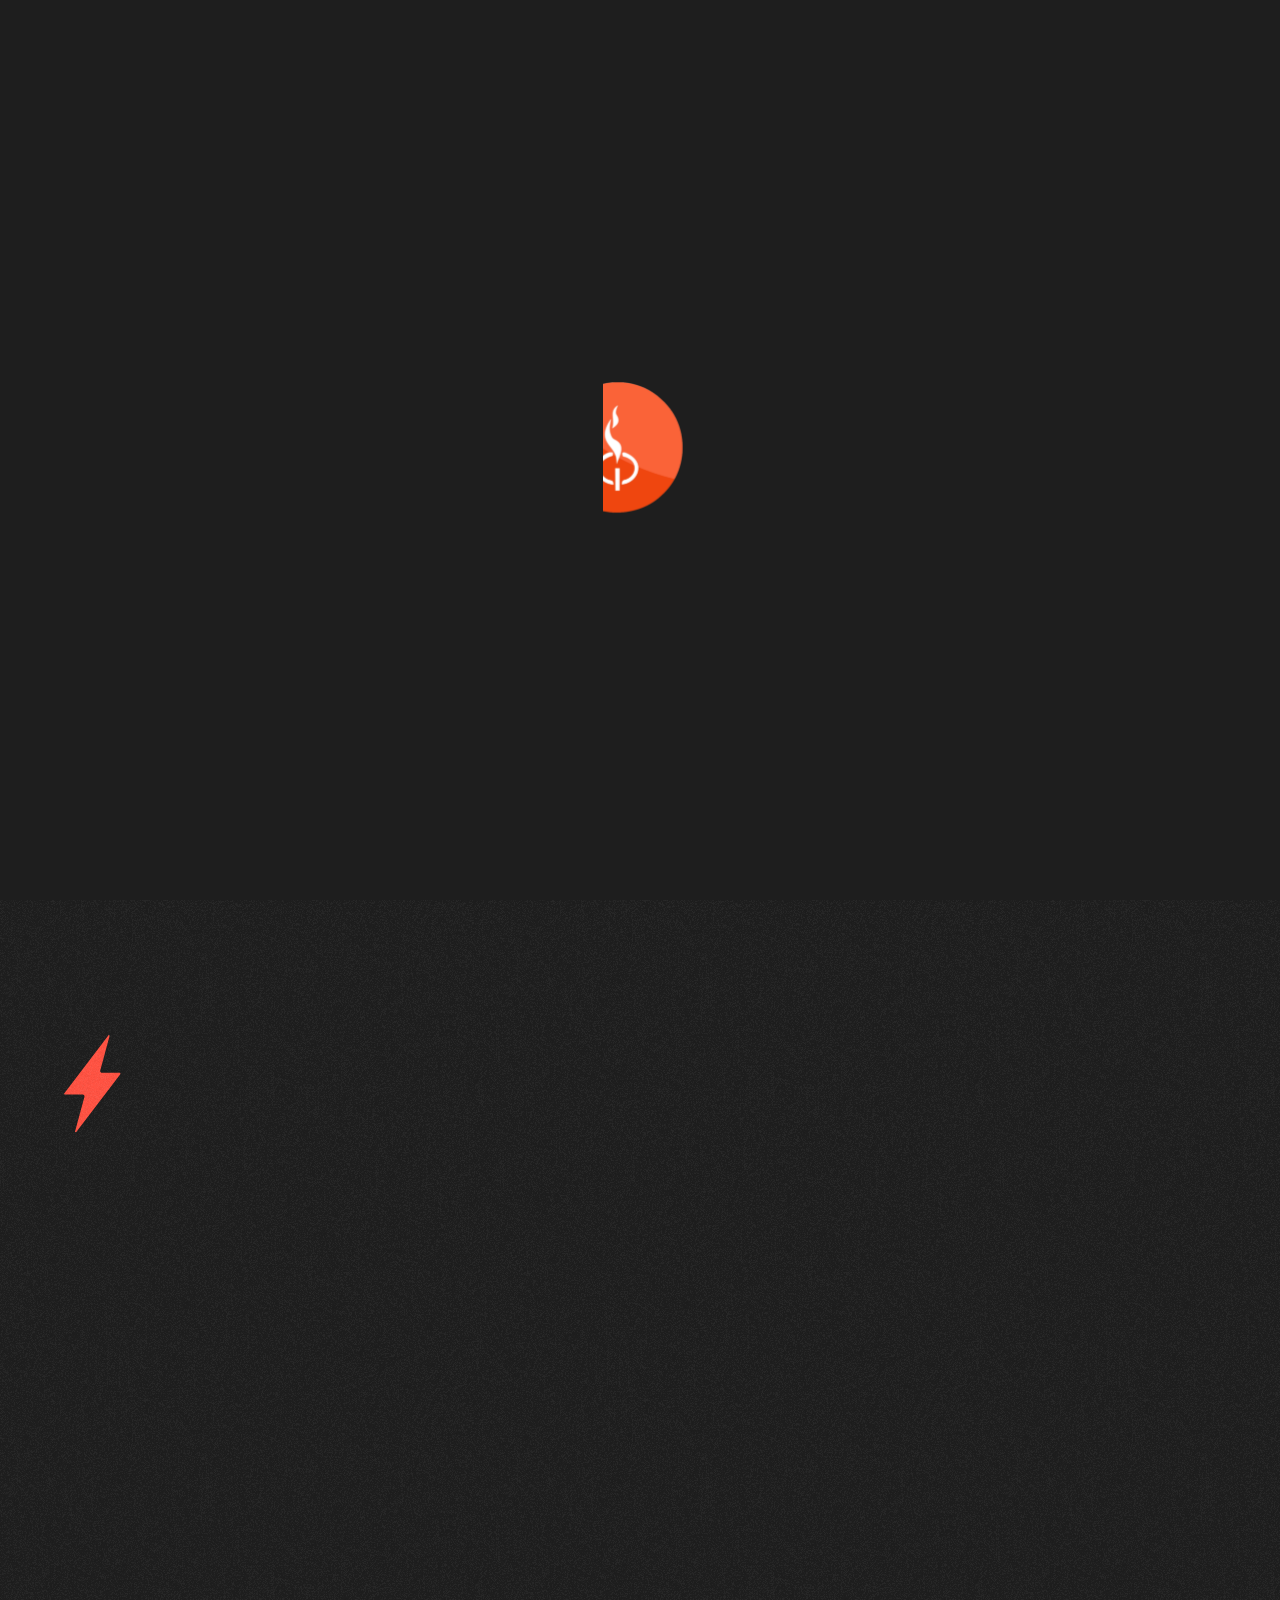
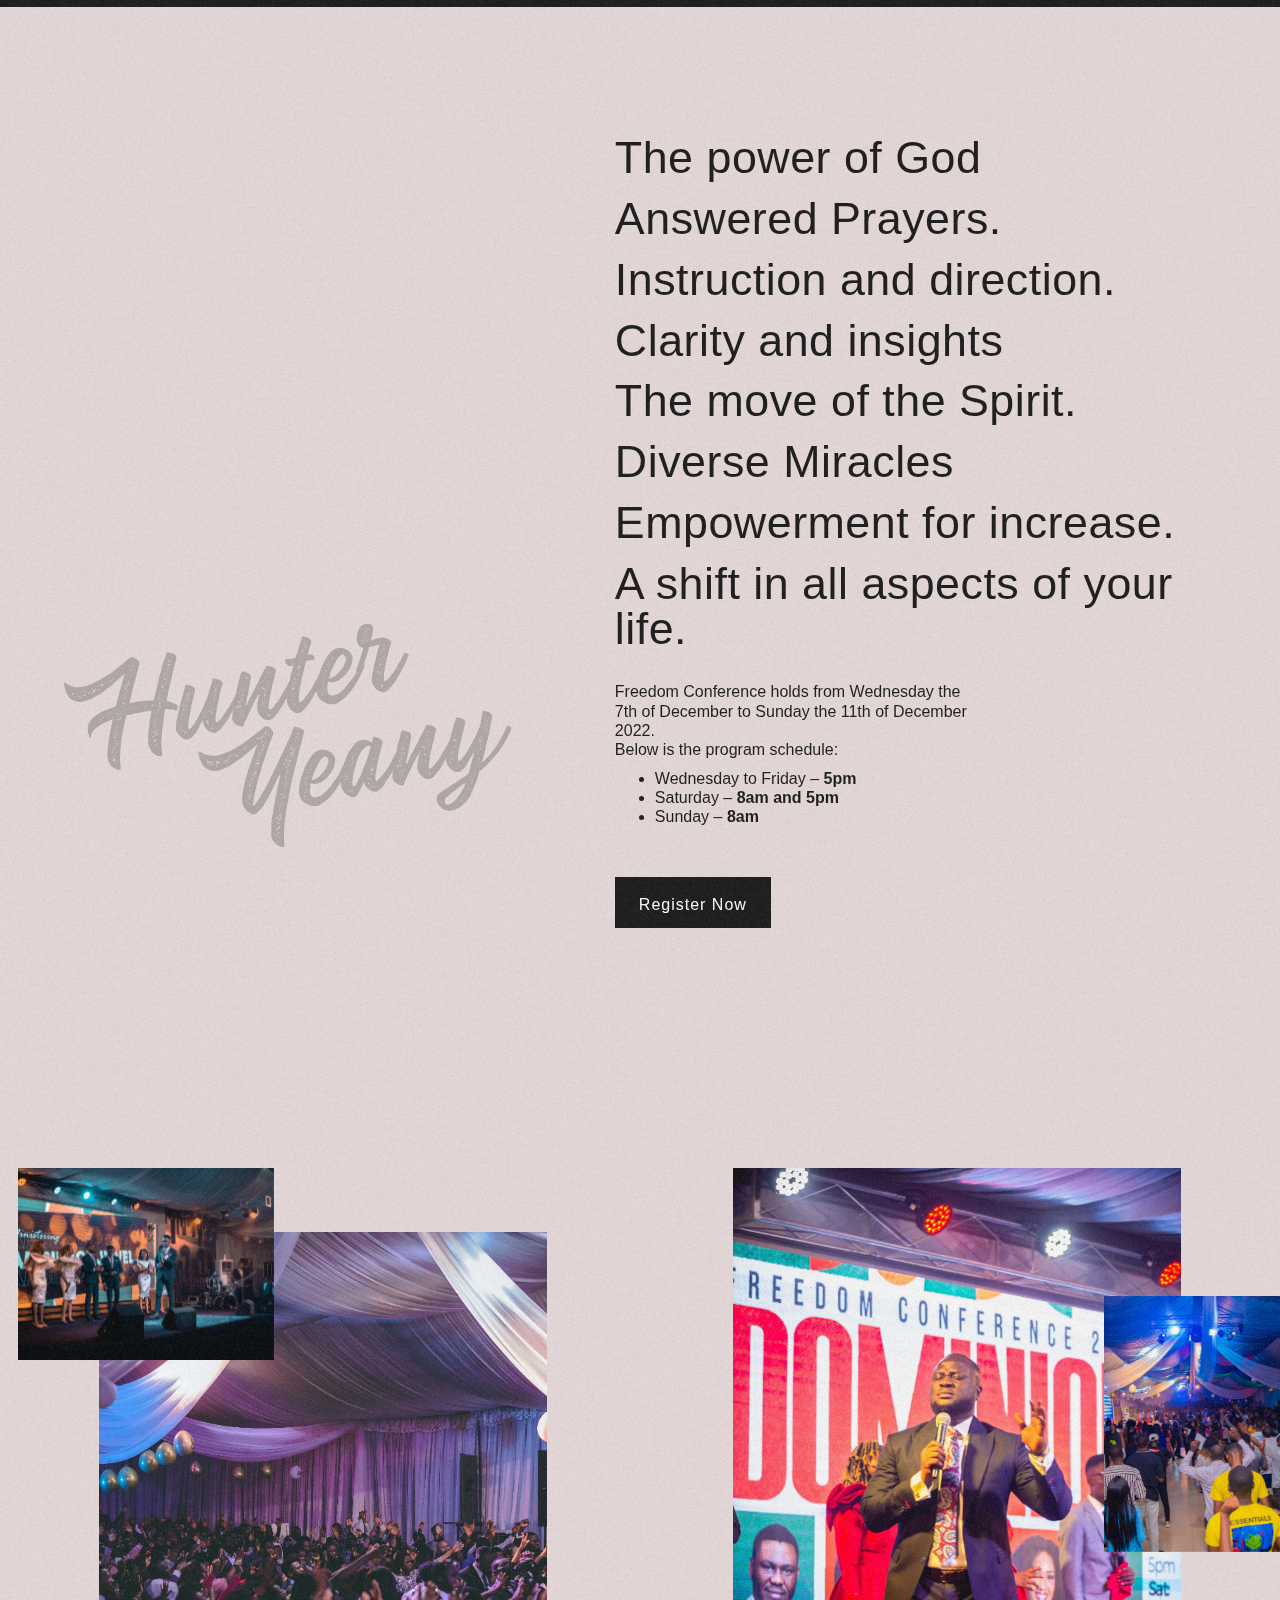
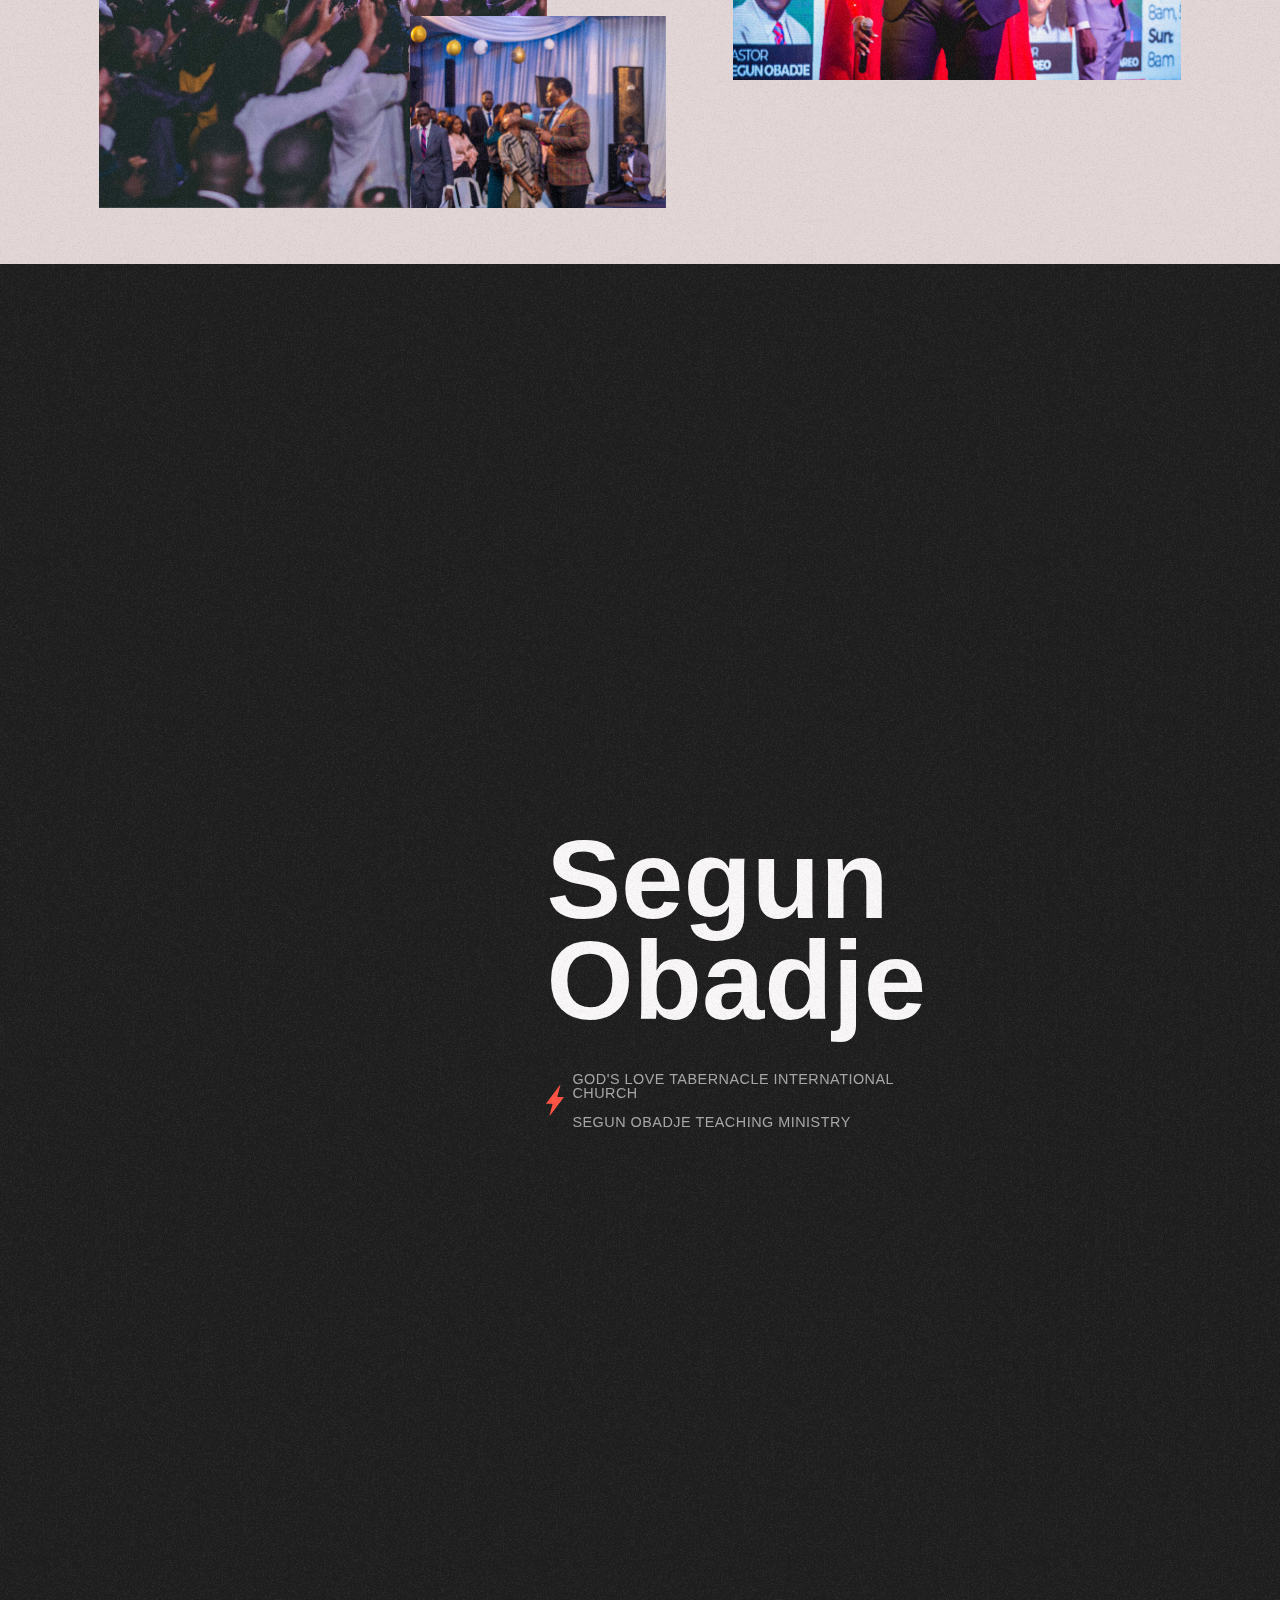
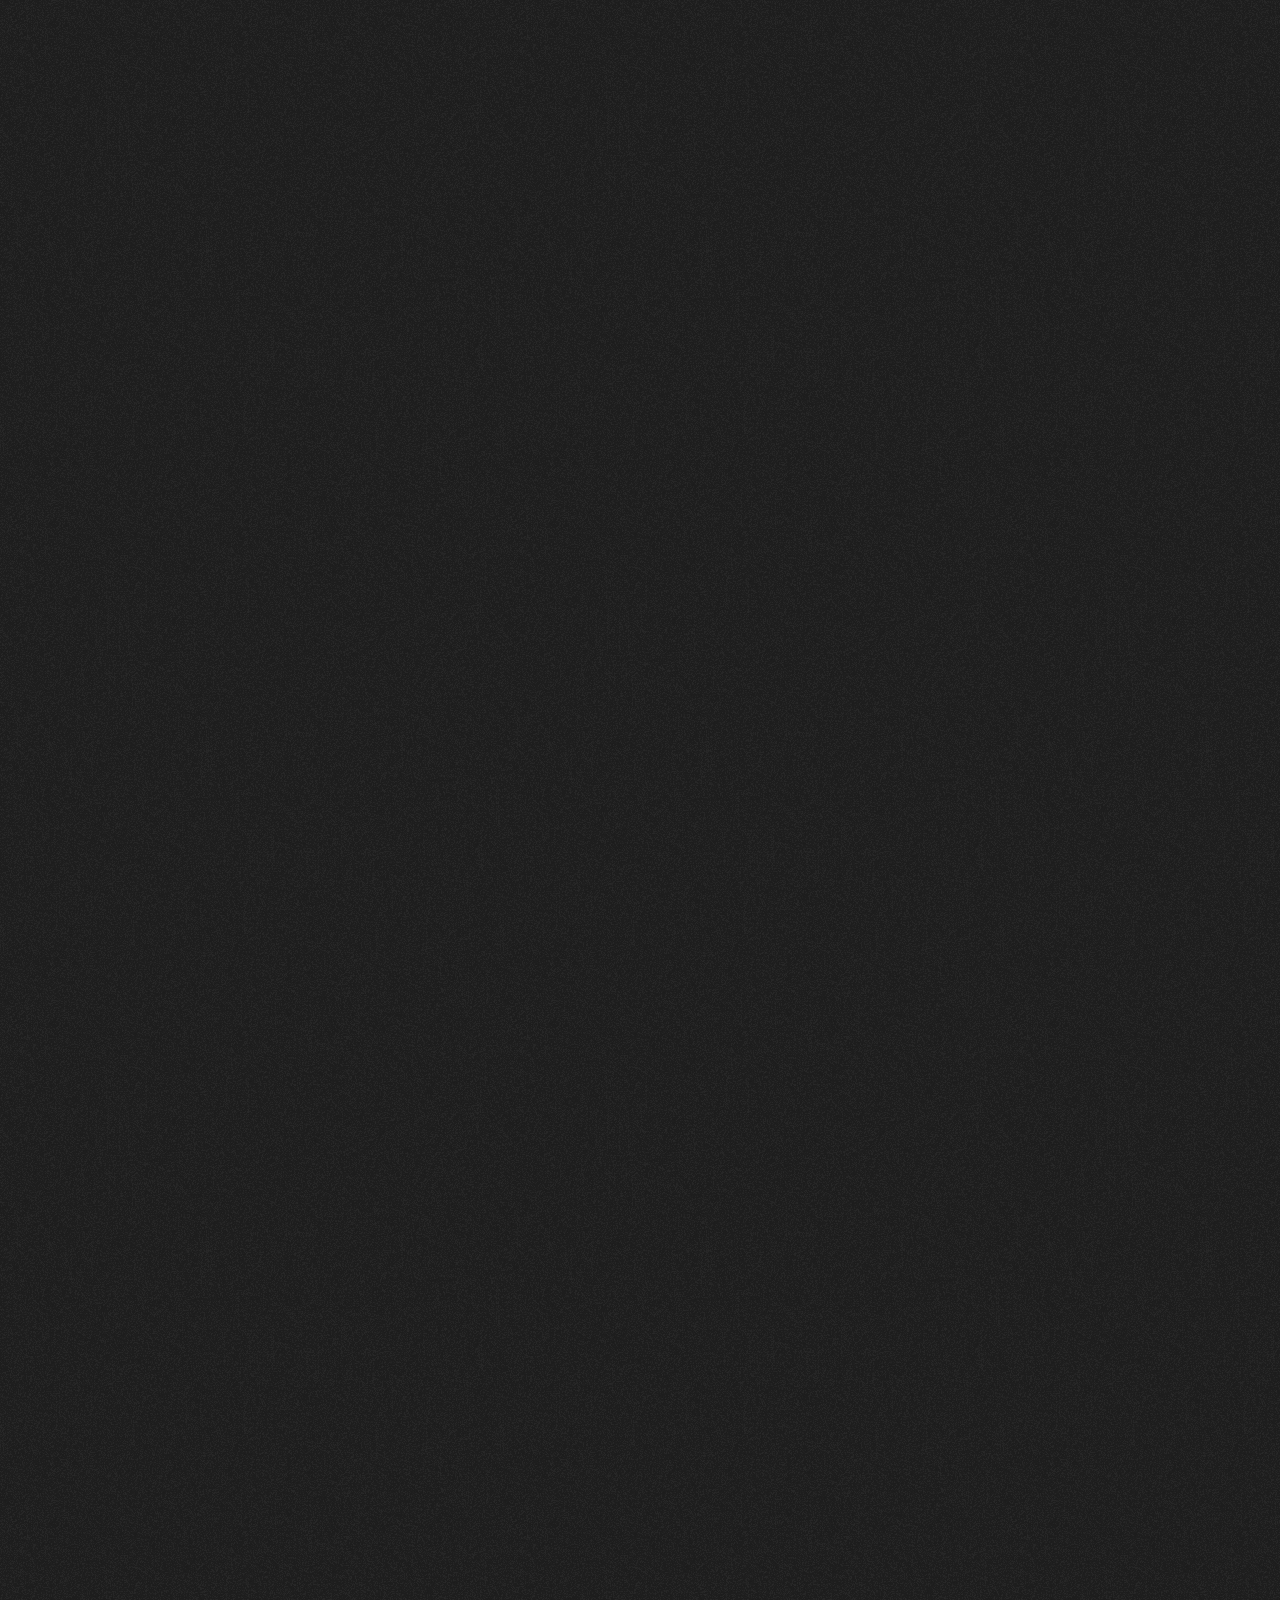
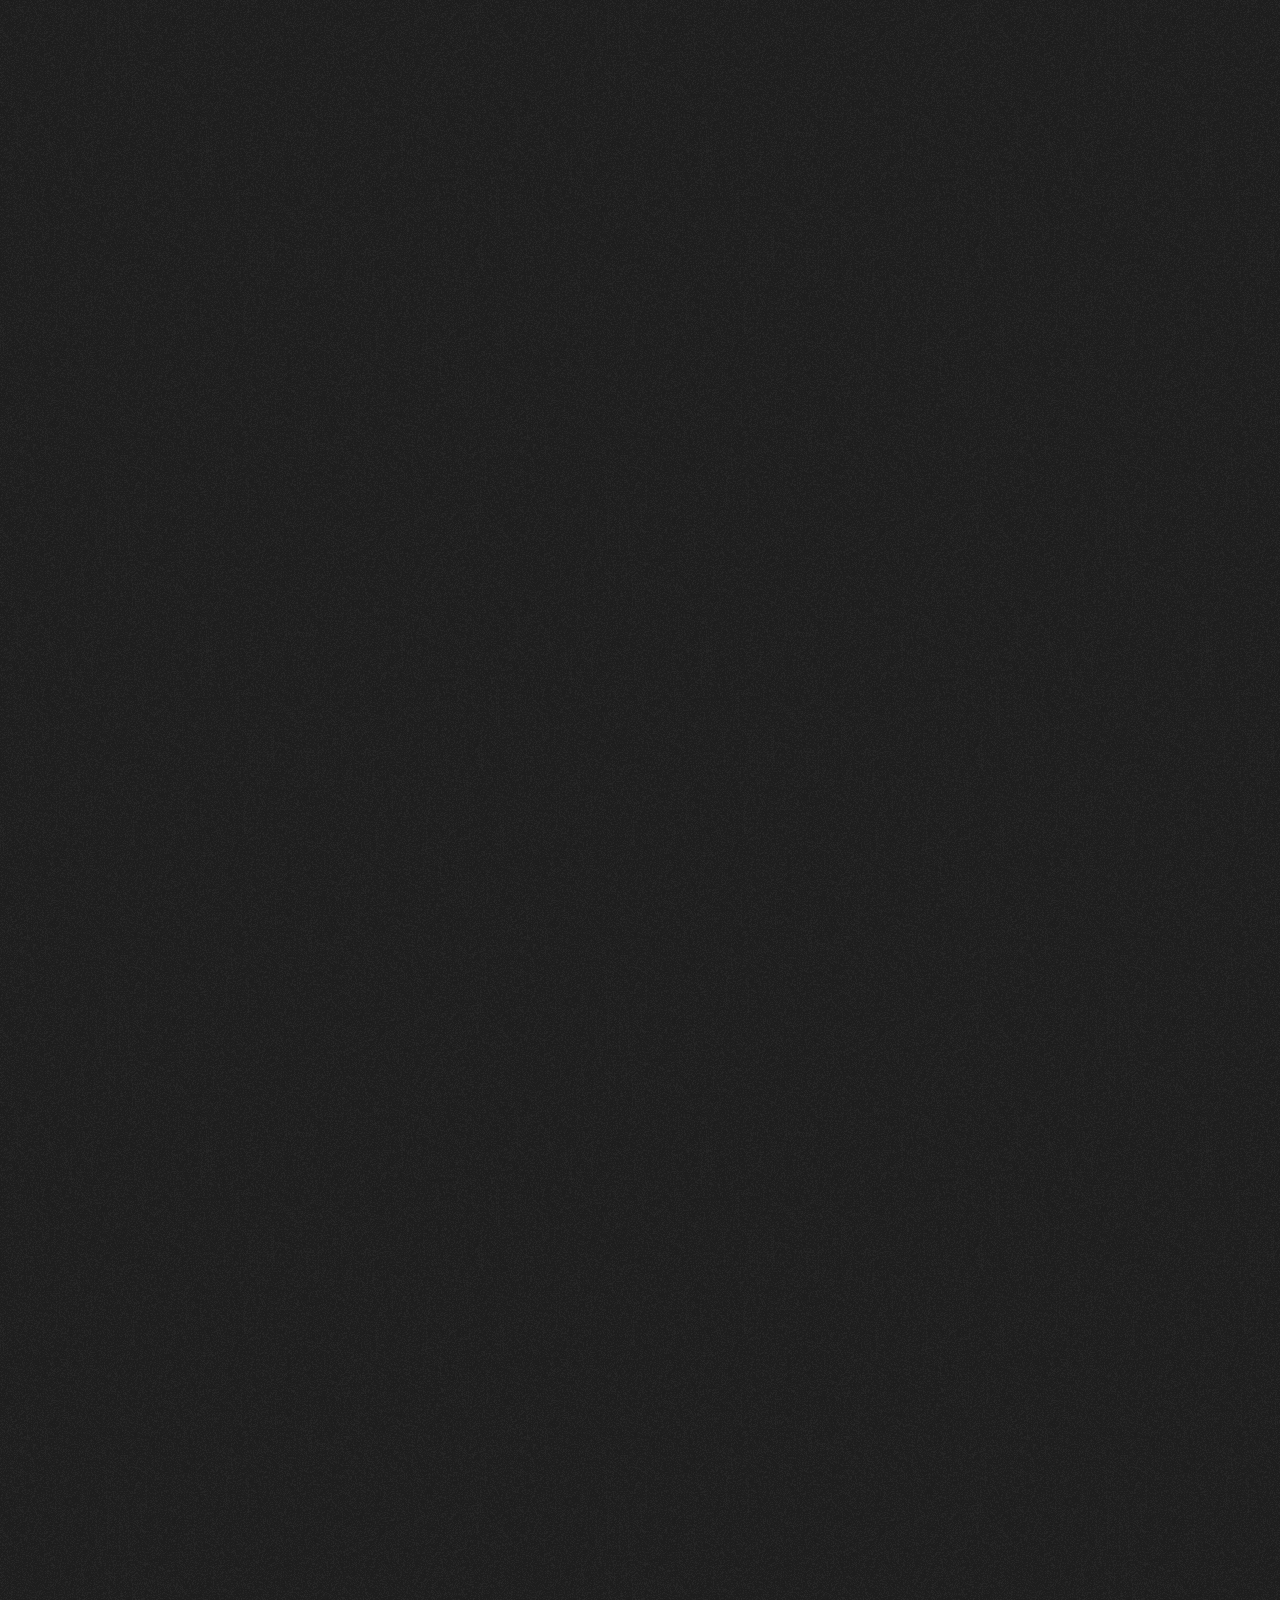
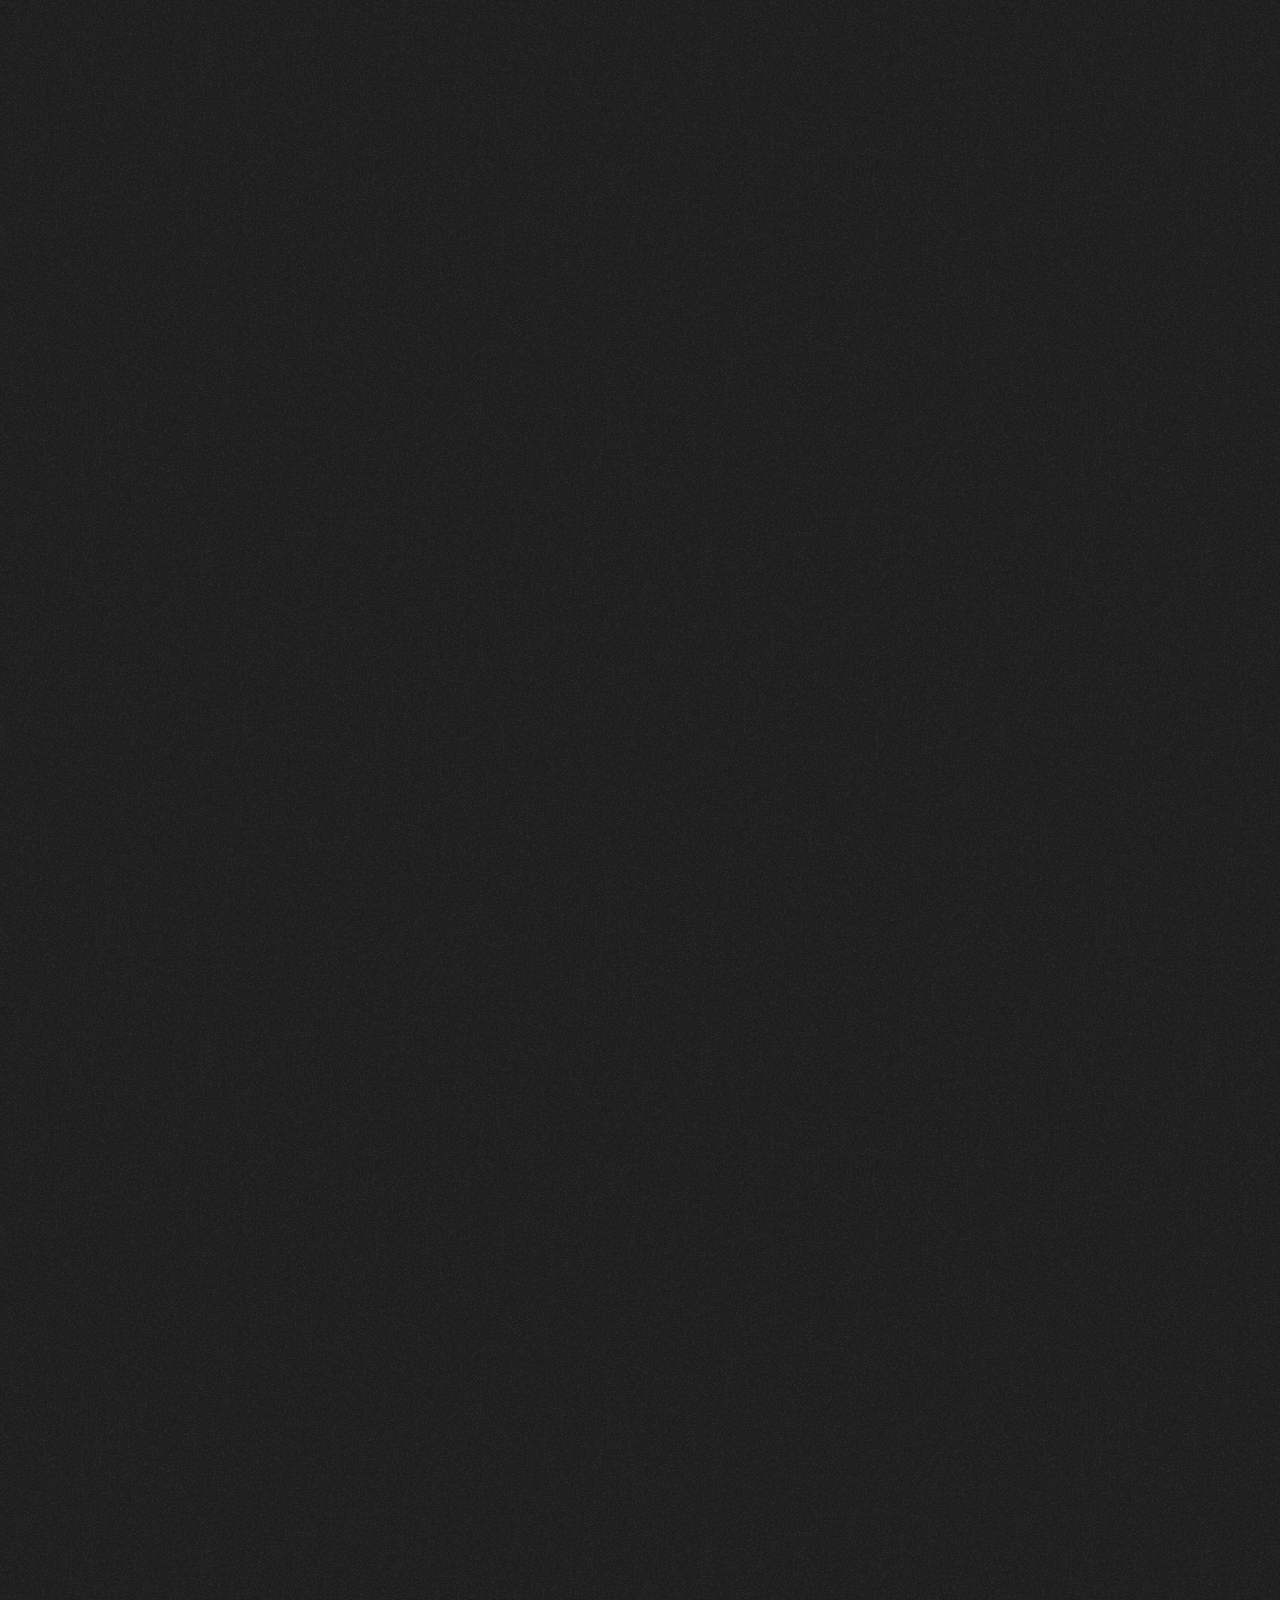
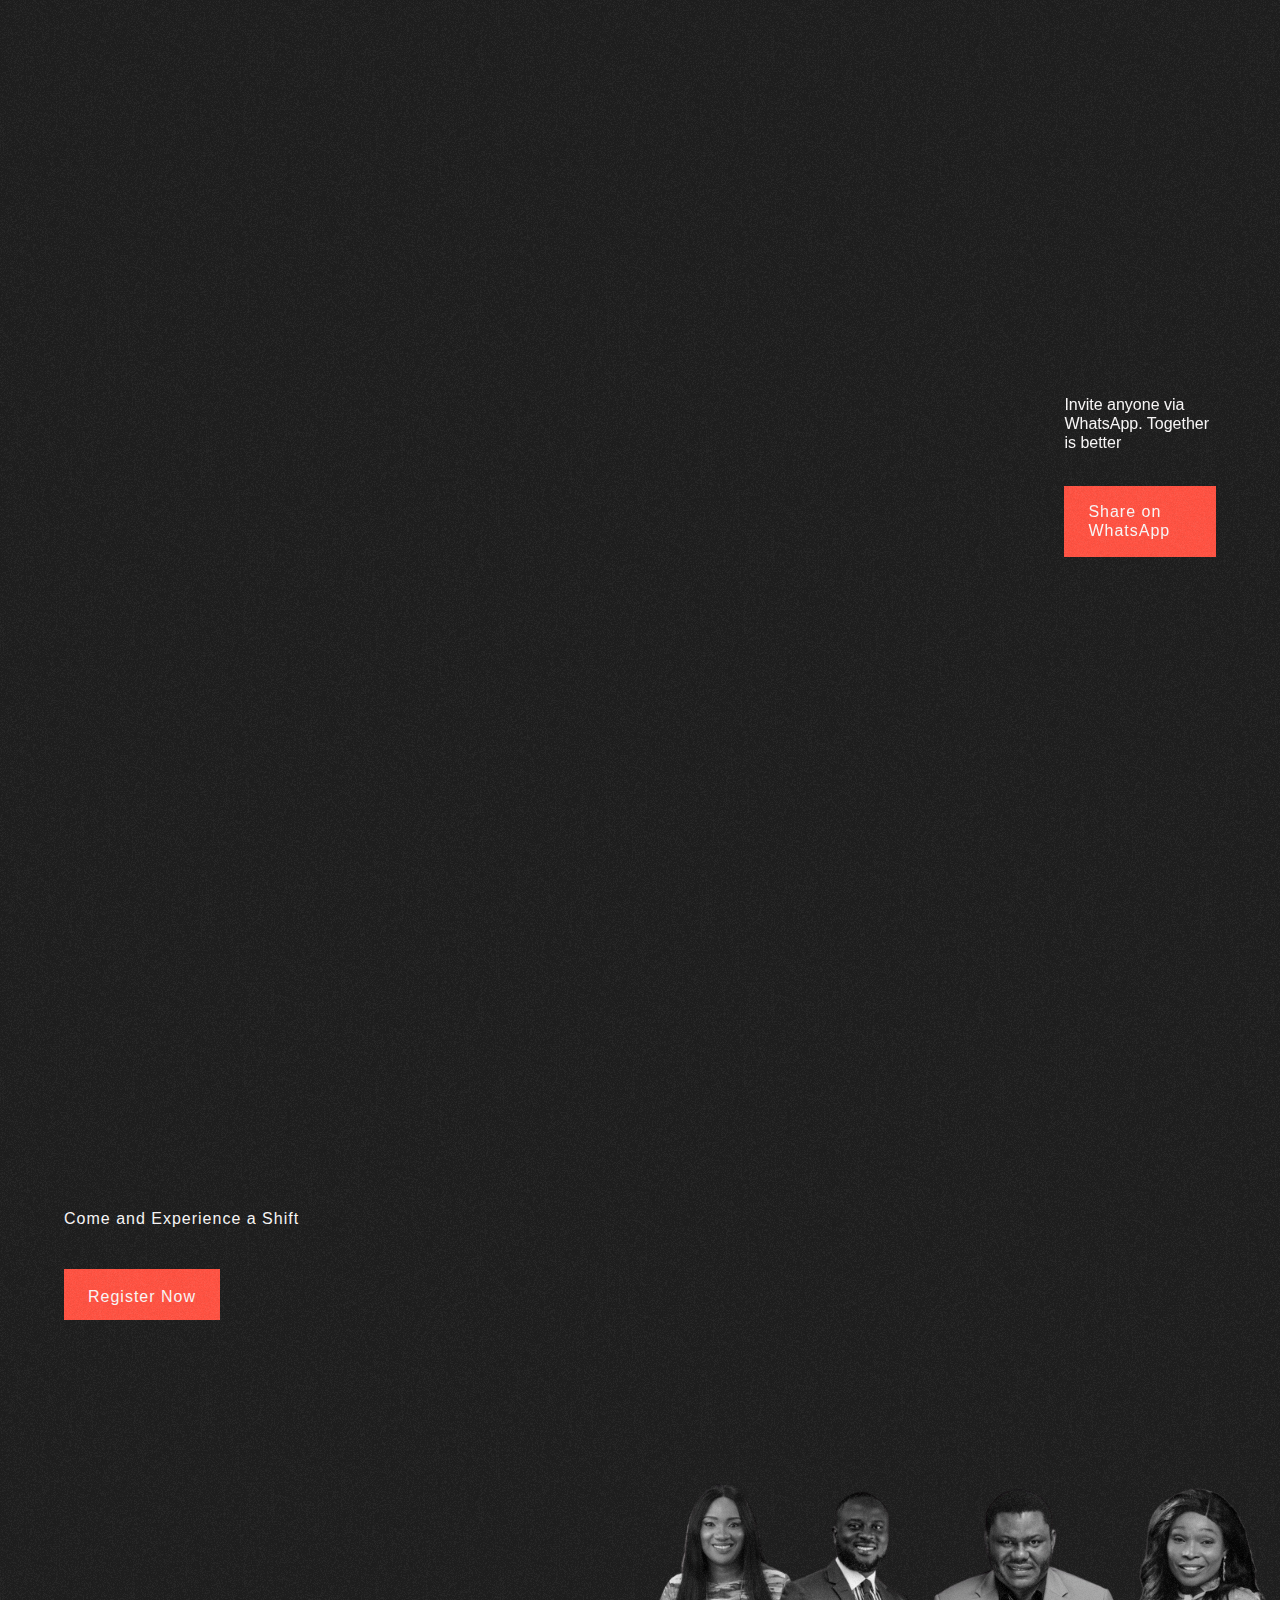
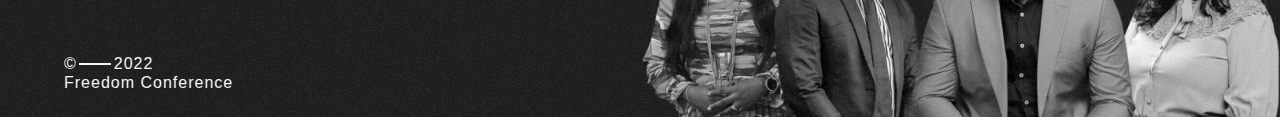
==== index.html @ 1d8196df "stucture" ====
<!DOCTYPE html>
<!-- Last Published: Fri Sep 09 2022 14:42:00 GMT+0000 (Coordinated Universal Time) -->
<html data-wf-domain="www.hunteryeany.com" data-wf-page="6283c236475ca5645f3da7e3" data-wf-site="6283c236475ca51c143da7f1" lang="en">
<!-- Mirrored from www.hunteryeany.com/ by HTTrack Website Copier/3.x [XR&CO'2014], Thu, 27 Oct 2022 12:42:34 GMT -->

<head>
	<meta charset="utf-8" />
	<title>Hunter Yeany - American FIAF3 Athlete</title>
	<meta content="The official website for Hunter Yeany - an American FIAF3 athlete proving to the world that passion is greater than probability." name="description" />
	<meta content="Hunter Yeany - American FIAF3 Athlete" property="og:title" />
	<meta content="The official website for Hunter Yeany - an American FIAF3 athlete proving to the world that passion is greater than probability." property="og:description" />
	<meta content="https://uploads-ssl.webflow.com/61811b642de00f6428d35d98/6189553a5a5afd317b618150_Open-Graph-Img.jpg" property="og:image" />
	<meta content="Hunter Yeany - American FIAF3 Athlete" property="twitter:title" />
	<meta content="The official website for Hunter Yeany - an American FIAF3 athlete proving to the world that passion is greater than probability." property="twitter:description" />
	<meta content="https://uploads-ssl.webflow.com/61811b642de00f6428d35d98/6189553a5a5afd317b618150_Open-Graph-Img.jpg" property="twitter:image" />
	<meta property="og:type" content="website" />
	<meta content="summary_large_image" name="twitter:card" />
	<meta content="width=device-width, initial-scale=1" name="viewport" />
	<link href="../uploads-ssl.webflow.com/6283c236475ca51c143da7f1/css/hunteryeanyf3.webflow.def503e9b.min.css" rel="stylesheet" type="text/css" />
	<!--[if lt IE 9]><script src="https://cdnjs.cloudflare.com/ajax/libs/html5shiv/3.7.3/html5shiv.min.js" type="text/javascript"></script><![endif]-->
	<script type="text/javascript">
	! function(o, c) {
		var n = c.documentElement,
			t = " w-mod-";
		n.className += t + "js", ("ontouchstart" in o || o.DocumentTouch && c instanceof DocumentTouch) && (n.className += t + "touch")
	}(window, document);
	</script>
	<link href="../uploads-ssl.webflow.com/images/clc_favicon.png" rel="shortcut icon" type="image/x-icon" />
	<link href="../uploads-ssl.webflow.com/images/clc_256.png" rel="apple-touch-icon" />
	<link href="index.html" rel="canonical" />
	<style>
	.section:before,
	.contact-page:before {
		content: "";
		z-index: 100;
		position: absolute;
		top: 0;
		left: 0;
		width: 100%;
		height: 100%;
		background: url('../s3-us-west-2.amazonaws.com/s.cdpn.io/1295275/background-noise.png');
		animation: 0.2s infinite noise;
		pointer-events: none;
		opacity: 1;
	}
	
	@keyframes noise {
		0%,
		100% {
			background-position: 0 0;
		}
		10% {
			background-position: -5% -10%;
		}
		20% {
			background-position: -15% 5%;
		}
		30% {
			background-position: 7% -25%;
		}
		40% {
			background-position: 20% 25%;
		}
		50% {
			background-position: -25% 10%;
		}
		60% {
			background-position: 15% 5%;
		}
		70% {
			background-position: 0% 15%;
		}
		80% {
			background-position: 25% 35%;
		}
		90% {
			background-position: -10% 10%;
		}
	}
	/*change the thickness of the scrollbar here*/
	
	::-webkit-scrollbar {
		width: 7px;
		height: 7px;
		-webkit-box-shadow: inset 0 0 6px rgba(0, 0, 0, 0);
		-webkit-border-radius: 0px;
		border-radius: 0px;
	}
	/*add a shadow to the scrollbar here*/
	
	::-webkit-scrollbar-track {
		-webkit-box-shadow: inset 0 0 0px rgba(0, 0, 0, 0);
		-webkit-border-radius: 0px;
		background: #1e1e1e;
		border-radius: 0px;
	}
	/*scroller*/
	
	::-webkit-scrollbar-thumb {
		border-radius: 0px;
		background: #ff5242;
		height: 2.5px;
	}
	/*little scrollbar corner*/
	
	::-webkit-scrollbar-corner {
		display: none;
		height: 0px;
		width: 0px;
	}
	
	::selection {
		background: #ff5242;
		/* WebKit/Blink Browsers */
	}
	
	::-moz-selection {
		background: #ff5242;
		/* Gecko Browsers */
	}
	</style>
</head>

<body class="body">
	<div class="global">
		<div class="navigation">
			<div class="nav-desktop">
				<a href="index.html" aria-current="page" class="brand w-inline-block w--current"><img src="../uploads-ssl.webflow.com/images/clc.svg" loading="lazy" alt="Hunter Yeany Logo mark red" />
					<!-- <div class="nav-logotype"><img src="" loading="lazy" alt="Hunter Yeany logo type" class="nav-logotype inverted" /></div> -->
				</a>
       
				 <div class="nav-menu"> 
       
					<!-- <div data-w-id="1f4d3f23-dce7-81ff-4448-7f3dcd7a4f5e" class="burger-button">
						<div class="burger-line _01"></div>
						<div class="burger-line _02"></div>
						<div class="burger-line _03"></div>
					</div> -->
				</div> 
			</div>
		</div>
		<a href="index.html" aria-current="page" class="back-top w-inline-block w--current"><img src="../uploads-ssl.webflow.com/6283c236475ca51c143da7f1/6283c236475ca5b39d3da849_scroll-arrow.svg" loading="lazy" alt="" class="back-top-arrow" /></a>
   
		<!-- <div class="megamenu">
			<div class="megamenu-wrap">
				<div class="megamenu_column">
					<div class="megamenu-link-span">
            
						<div class="movebox"><a href="index.html" aria-current="page" class="megamenu-link w--current">home</a></div>
					</div>
					<div class="megamenu-link-span">
						<div class="movebox"><a href="index.html#events" class="megamenu-link">events</a></div>
					</div>
					<div class="megamenu-link-span">
						<div class="movebox"><a href="press" class="megamenu-link">press</a></div>
					</div>
					<div class="megamenu-link-span">
						<div class="movebox"><a href="partners.html" class="megamenu-link">partners</a></div>
					</div>
				</div>
				<div class="megamenu_column">
					<div class="megamenu-link-span">
						<div class="movebox"><a href="about.html" class="megamenu-link">about</a></div>
					</div>
					<div class="megamenu-link-span">
						<div class="movebox"><a href="https://hunteryeany.store/" class="megamenu-link">store</a></div>
					</div>
					<div class="megamenu-link-span">
						<div class="movebox"><a href="contact" class="megamenu-link">contact</a></div>
					</div>
				</div>
			</div>
		</div> -->
	</div>
	<div class="section home-hero wf-section">
		<div class="home-hero-div">
			<h1>FREEDOM<br/>CONFERENCE '22</h1>
			<div class="ch40">
				<p class="mt24">An annual Holy-Ghost meeting, where there will be simple, yet solid teaching of God’s word and impartation.</p>
			</div>
			<a href="#" class="button red mt40 w-inline-block">
				<div>Register Now</div>
			  </a>
		</div>
	
		
		
		<div  class="hero-video w-background-video w-background-video-atom">
			<!-- <img src="../uploads-ssl.webflow.com/6283c236475ca51c143da7f1/6283c236475ca5418b3da820_Hunter-Yeany.png" loading="eager" style="-webkit-transform:translate3d(0, 120px, 0) scale3d(1, 1, 1) rotateX(0) rotateY(0) rotateZ(0) skew(0, 0);-moz-transform:translate3d(0, 120px, 0) scale3d(1, 1, 1) rotateX(0) rotateY(0) rotateZ(0) skew(0, 0);-ms-transform:translate3d(0, 120px, 0) scale3d(1, 1, 1) rotateX(0) rotateY(0) rotateZ(0) skew(0, 0);transform:translate3d(0, 120px, 0) scale3d(1, 1, 1) rotateX(0) rotateY(0) rotateZ(0) skew(0, 0);opacity:0" data-w-id="86fb665c-8587-bab0-75af-2c0156c8b497" sizes="(max-width: 479px) 100vw, (max-width: 991px) 85vw, 70vw"  alt="Hunter Yeany Portrait" class="about-hero-img" /> -->
			<video id="4ca7fae9-d019-01ac-3938-13a4edb640c7-video" autoplay="" loop="" style="background-image:url(../uploads-ssl.webflow.com/images/hero.png)" muted="" playsinline="" data-wf-ignore="true" data-object-fit="cover">
				<!-- <source src="https://uploads-ssl.webflow.com/6283c236475ca51c143da7f1/6283c236475ca57c6d3da871_HY-Video-transcode.mp4" data-wf-ignore="true" />
				<source src="https://uploads-ssl.webflow.com/6283c236475ca51c143da7f1/6283c236475ca57c6d3da871_HY-Video-transcode.webm" data-wf-ignore="true" /> -->
			</video> 
			
			
			
			<div class="video-overlay"></div>
		</div>
	</div>
	<div data-w-id="97874c6a-789d-8d1e-4ff1-dc15ee35ca0c" class="section overflow wf-section">
		<div data-w-id="85c8cfda-8770-bf85-9fcc-346e01f08525" class="container relative">
			<div class="text-span-con indent">
				<div style="-webkit-transform:translate3d(null, 1200px, 0) scale3d(1, 1, 1) rotateX(0) rotateY(0) rotateZ(0) skew(0, 0);-moz-transform:translate3d(null, 120px, 0) scale3d(1, 1, 1) rotateX(0) rotateY(0) rotateZ(0) skew(0, 0);-ms-transform:translate3d(null, 120px, 0) scale3d(1, 1, 1) rotateX(0) rotateY(0) rotateZ(0) skew(0, 0);transform:translate3d(null, 120px, 0) scale3d(1, 1, 1) rotateX(0) rotateY(0) rotateZ(0) skew(0, 0)" class="text-lg text-span01">Starting from,</div>
			</div>
			<div class="text-span-con">
				<div style="-webkit-transform:translate3d(null, 120px, 0) scale3d(1, 1, 1) rotateX(0) rotateY(0) rotateZ(0) skew(0, 0);-moz-transform:translate3d(null, 120px, 0) scale3d(1, 1, 1) rotateX(0) rotateY(0) rotateZ(0) skew(0, 0);-ms-transform:translate3d(null, 120px, 0) scale3d(1, 1, 1) rotateX(0) rotateY(0) rotateZ(0) skew(0, 0);transform:translate3d(null, 120px, 0) scale3d(1, 1, 1) rotateX(0) rotateY(0) rotateZ(0) skew(0, 0)" class="text-lg text-span02">Wednesday the 7th</div>
			</div>
			<div class="text-span-con">
				<div style="-webkit-transform:translate3d(null, 120px, 0) scale3d(1, 1, 1) rotateX(0) rotateY(0) rotateZ(0) skew(0, 0);-moz-transform:translate3d(null, 120px, 0) scale3d(1, 1, 1) rotateX(0) rotateY(0) rotateZ(0) skew(0, 0);-ms-transform:translate3d(null, 120px, 0) scale3d(1, 1, 1) rotateX(0) rotateY(0) rotateZ(0) skew(0, 0);transform:translate3d(null, 120px, 0) scale3d(1, 1, 1) rotateX(0) rotateY(0) rotateZ(0) skew(0, 0)" class="text-lg text-span03">to Sunday, the 11th
					<br/>
				</div>
			</div>
			<div class="text-span-con">
				<div style="-webkit-transform:translate3d(null, 120px, 0) scale3d(1, 1, 1) rotateX(0) rotateY(0) rotateZ(0) skew(0, 0);-moz-transform:translate3d(null, 120px, 0) scale3d(1, 1, 1) rotateX(0) rotateY(0) rotateZ(0) skew(0, 0);-ms-transform:translate3d(null, 120px, 0) scale3d(1, 1, 1) rotateX(0) rotateY(0) rotateZ(0) skew(0, 0);transform:translate3d(null, 120px, 0) scale3d(1, 1, 1) rotateX(0) rotateY(0) rotateZ(0) skew(0, 0)" class="text-lg text-span02">of December 2022.</div>
			</div>
			
			
			<div class="lightning-box only-desk"><img src="../uploads-ssl.webflow.com/6283c236475ca51c143da7f1/6283c236475ca57c3f3da846_red-lightning.svg" loading="lazy" alt="" /></div>
		</div>
		<div class="no-quarter-rotate"><img src="../uploads-ssl.webflow.com/images/rotate_fc.svg" loading="eager" alt="No quarter circular text red" /></div>
	</div>
	<div class="section is--light wf-section">
		<div class="container relative">
			<div class="w-layout-grid grid-75-1">
				<div id="w-node-de27a168-02d5-c9af-cdb0-35885551a24b-5f3da7e3" class="subheadline-flex">
					<div>What should I expect?</div><img src="../uploads-ssl.webflow.com/6283c236475ca51c143da7f1/6283c236475ca519083da821_red-frame.svg" loading="lazy" alt="red lightning" class="subheadline-lightning" /></div>
				<div id="w-node-d3fefc67-a808-fadf-c10b-12f670623c9c-5f3da7e3" data-w-id="d3fefc67-a808-fadf-c10b-12f670623c9c" class="heading-wrap">
					<div class="text-span-con">
						<div style="-webkit-transform:translate3d(null, 120px, 0) scale3d(1, 1, 1) rotateX(0) rotateY(0) rotateZ(0) skew(0, 0);-moz-transform:translate3d(null, 120px, 0) scale3d(1, 1, 1) rotateX(0) rotateY(0) rotateZ(0) skew(0, 0);-ms-transform:translate3d(null, 120px, 0) scale3d(1, 1, 1) rotateX(0) rotateY(0) rotateZ(0) skew(0, 0);transform:translate3d(null, 120px, 0) scale3d(1, 1, 1) rotateX(0) rotateY(0) rotateZ(0) skew(0, 0)" class="text-md text-span01">The power of God</div>
					</div>
					<div class="text-span-con">
						<div style="-webkit-transform:translate3d(null, 120px, 0) scale3d(1, 1, 1) rotateX(0) rotateY(0) rotateZ(0) skew(0, 0);-moz-transform:translate3d(null, 120px, 0) scale3d(1, 1, 1) rotateX(0) rotateY(0) rotateZ(0) skew(0, 0);-ms-transform:translate3d(null, 120px, 0) scale3d(1, 1, 1) rotateX(0) rotateY(0) rotateZ(0) skew(0, 0);transform:translate3d(null, 120px, 0) scale3d(1, 1, 1) rotateX(0) rotateY(0) rotateZ(0) skew(0, 0)" class="text-md text-span02"> Answered Prayers.</div>
					</div>
					<div class="text-span-con">
						<div style="-webkit-transform:translate3d(null, 120px, 0) scale3d(1, 1, 1) rotateX(0) rotateY(0) rotateZ(0) skew(0, 0);-moz-transform:translate3d(null, 120px, 0) scale3d(1, 1, 1) rotateX(0) rotateY(0) rotateZ(0) skew(0, 0);-ms-transform:translate3d(null, 120px, 0) scale3d(1, 1, 1) rotateX(0) rotateY(0) rotateZ(0) skew(0, 0);transform:translate3d(null, 120px, 0) scale3d(1, 1, 1) rotateX(0) rotateY(0) rotateZ(0) skew(0, 0)" class="text-md text-span03">Instruction and direction.</div>
					</div>
					<div class="text-span-con">
						<div style="-webkit-transform:translate3d(null, 120px, 0) scale3d(1, 1, 1) rotateX(0) rotateY(0) rotateZ(0) skew(0, 0);-moz-transform:translate3d(null, 120px, 0) scale3d(1, 1, 1) rotateX(0) rotateY(0) rotateZ(0) skew(0, 0);-ms-transform:translate3d(null, 120px, 0) scale3d(1, 1, 1) rotateX(0) rotateY(0) rotateZ(0) skew(0, 0);transform:translate3d(null, 120px, 0) scale3d(1, 1, 1) rotateX(0) rotateY(0) rotateZ(0) skew(0, 0)" class="text-md text-span03">Clarity and insights</div>
					</div>
					<div class="text-span-con">
						<div style="-webkit-transform:translate3d(null, 120px, 0) scale3d(1, 1, 1) rotateX(0) rotateY(0) rotateZ(0) skew(0, 0);-moz-transform:translate3d(null, 120px, 0) scale3d(1, 1, 1) rotateX(0) rotateY(0) rotateZ(0) skew(0, 0);-ms-transform:translate3d(null, 120px, 0) scale3d(1, 1, 1) rotateX(0) rotateY(0) rotateZ(0) skew(0, 0);transform:translate3d(null, 120px, 0) scale3d(1, 1, 1) rotateX(0) rotateY(0) rotateZ(0) skew(0, 0)" class="text-md text-span03">The move of the Spirit.</div>
					</div>
					<div class="text-span-con">
						<div style="-webkit-transform:translate3d(null, 120px, 0) scale3d(1, 1, 1) rotateX(0) rotateY(0) rotateZ(0) skew(0, 0);-moz-transform:translate3d(null, 120px, 0) scale3d(1, 1, 1) rotateX(0) rotateY(0) rotateZ(0) skew(0, 0);-ms-transform:translate3d(null, 120px, 0) scale3d(1, 1, 1) rotateX(0) rotateY(0) rotateZ(0) skew(0, 0);transform:translate3d(null, 120px, 0) scale3d(1, 1, 1) rotateX(0) rotateY(0) rotateZ(0) skew(0, 0)" class="text-md text-span03">Diverse Miracles</div>
					</div>
					<div class="text-span-con">
						<div style="-webkit-transform:translate3d(null, 120px, 0) scale3d(1, 1, 1) rotateX(0) rotateY(0) rotateZ(0) skew(0, 0);-moz-transform:translate3d(null, 120px, 0) scale3d(1, 1, 1) rotateX(0) rotateY(0) rotateZ(0) skew(0, 0);-ms-transform:translate3d(null, 120px, 0) scale3d(1, 1, 1) rotateX(0) rotateY(0) rotateZ(0) skew(0, 0);transform:translate3d(null, 120px, 0) scale3d(1, 1, 1) rotateX(0) rotateY(0) rotateZ(0) skew(0, 0)" class="text-md text-span03">Empowerment for increase.</div>
					</div>
					<div class="text-span-con">
						<div style="-webkit-transform:translate3d(null, 120px, 0) scale3d(1, 1, 1) rotateX(0) rotateY(0) rotateZ(0) skew(0, 0);-moz-transform:translate3d(null, 120px, 0) scale3d(1, 1, 1) rotateX(0) rotateY(0) rotateZ(0) skew(0, 0);-ms-transform:translate3d(null, 120px, 0) scale3d(1, 1, 1) rotateX(0) rotateY(0) rotateZ(0) skew(0, 0);transform:translate3d(null, 120px, 0) scale3d(1, 1, 1) rotateX(0) rotateY(0) rotateZ(0) skew(0, 0)" class="text-md text-span03">A shift in all aspects of your life.</div>
					</div>
					<p class="mt24 ch40">Freedom Conference holds from Wednesday the 7th of December to Sunday the 11th of December 2022. <br />Below is the program schedule:
						<ul>
							<li>Wednesday to Friday – <strong>5pm</strong></li>
							<li>Saturday – <strong>8am and 5pm</strong></li>
							<li>Sunday – <strong>8am</strong></li>
						</ul>
						
						</p>
					<a href="#" class="button mt40 w-inline-block">
						<div>Register Now</div>
					</a>
				</div>
			</div>
		</div>
		<div class="home-hy-illustration"><img src="../uploads-ssl.webflow.com/6283c236475ca51c143da7f1/6283c236475ca539e43da873_Hunter-Yeany.svg" loading="lazy" alt="Hunter Yeany signature logo" class="image" /></div>
	</div>
	<div data-w-id="7c590fd6-8823-4777-ede3-d0259b3a0826" class="section is--light gallery wf-section">
		<div class="gallery-container">
			<div class="gallery-img-01"><img src="../uploads-ssl.webflow.com/images/img4.jpg" loading="lazy" sizes="(max-width: 479px) 45vw, (max-width: 767px) 40vw, 35vw" alt="Hunter Yeany holding FIAF4 trophy" class="image" /></div>
			<div class="gallery-img-02"><img src="../uploads-ssl.webflow.com/images/img2.jpg" loading="lazy" sizes="(max-width: 479px) 45vw, (max-width: 767px) 40vw, 35vw" alt="Hunter Yeany holding FIAF4 trophy" class="image" /></div>
			<div class="gallery-img-03"><img src="../uploads-ssl.webflow.com/images/img3.jpg" loading="lazy" sizes="(max-width: 479px) 45vw, (max-width: 767px) 40vw, 35vw" alt="Hunter Yeany holding FIAF4 trophy" class="image" /></div>
			<div class="gallery-img-04"><img src="../uploads-ssl.webflow.com/images/img5.jpg" loading="lazy" sizes="(max-width: 479px) 45vw, (max-width: 767px) 40vw, 35vw" alt="Hunter Yeany holding FIAF4 trophy" class="image" /></div>
			<div class="gallery-img-05"><img src="../uploads-ssl.webflow.com/images/img1.jpg" loading="lazy" sizes="(max-width: 479px) 45vw, (max-width: 767px) 40vw, 35vw" alt="Hunter Yeany holding FIAF4 trophy" class="image" /></div>
		</div>
	</div>
	<!-- <div class="section wf-section">
		<div class="container">
			<div class="mystory-wrap">
				<div class="mystory-con">
					<div class="subheadline-flex">
						<div>where i come from</div><img src="../uploads-ssl.webflow.com/6283c236475ca51c143da7f1/6283c236475ca519083da821_red-frame.svg" loading="lazy" alt="red lightning" class="subheadline-lightning" /></div>
					<div class="text-lg ch16">I<strong>&#x27;m a Driver. Wave Rider. Big Brother. Entrepreneur. Beach Bum.</strong></div>
					<div data-w-id="5f1ff21a-a607-9ba8-b1ab-361a88288047" class="events-headline-wrapper">
						<p class="mt24 ch40">From growing up in Virginia Beach to traveling around the world with Campos racing, here&#x27;s my story—and a few things you might not know.</p>
						<a href="about.html#team" class="button red mt40 w-inline-block">
							<div>my story</div>
						</a>
					</div>
				</div>
				<div class="mystory-img"><img src="../uploads-ssl.webflow.com/6283c236475ca51c143da7f1/6283c236475ca550ba3da874_hunter-bio.jpg" loading="lazy" srcset="https://uploads-ssl.webflow.com/6283c236475ca51c143da7f1/6283c236475ca550ba3da874_hunter-bio-p-500.jpeg 500w, https://uploads-ssl.webflow.com/6283c236475ca51c143da7f1/6283c236475ca550ba3da874_hunter-bio-p-800.jpeg 800w, https://uploads-ssl.webflow.com/6283c236475ca51c143da7f1/6283c236475ca550ba3da874_hunter-bio-p-1080.jpeg 1080w, https://uploads-ssl.webflow.com/6283c236475ca51c143da7f1/6283c236475ca550ba3da874_hunter-bio.jpg 1334w" sizes="(max-width: 767px) 90vw, 45vw" alt="Hunter Yeany wearing a cap" /></div>
			</div>
		</div>
	</div> -->
	<div id="events" class="section events wf-section">
		<div class="container">
			<div data-w-id="e2e7be88-e073-9d21-265c-a1503dfae44d" class="events-headline-wrapper">
				<div class="subheadline-flex">
					<div>featured speakers</div><img src="../uploads-ssl.webflow.com/6283c236475ca51c143da7f1/6283c236475ca519083da821_red-frame.svg" loading="lazy" alt="red lightning" class="subheadline-lightning" /></div>
				<div class="store-flex-wrap">
					<div class="text-xlg-span-con">
						<div class="text-xlg text-span01">M</div>
						<div class="text-xlg text-span02">I</div>
						<div class="text-xlg text-span03">N</div>
						<div class="text-xlg text-span04">I</div>
						<div class="text-xlg text-span05">S</div>
						<div class="text-xlg text-span06">T</div>
						<div class="text-xlg text-span06">E</div>
						<div class="text-xlg text-span06">R</div>
						<div class="text-xlg text-span06">S</div>
            
					</div>
				</div>
			</div>
		</div>
		<div data-w-id="a436cf4e-5c4d-d25c-9427-44ce4e9624e3" class="events-wrapper">
			<div class="event-mask">
				<div class="events-carousel">
					<div class="event-box">
						<div class="event-poster">
							<a href="#" class="poster-lb w-inline-block w-lightbox"><img src="../uploads-ssl.webflow.com/images/minister1.png" loading="lazy"  sizes="(max-width: 767px) 94vw, (max-width: 991px) 320px, 46vw" alt="F3 Budapest Race Poster" />
								<!-- <script type="application/json" class="w-json">{ "items": [ { "_id": "example_img", "origFileName": "Round_2_Imola_1.jpg", "fileName": "Round_2_Imola_1.jpg", "fileSize": 170546, "height": 1800, "url": "https://drive.google.com/file/d/1-Rz7P6Lv4cdEw4fJuQKqzEeo1REtO-8o/view?usp=share_link", "width": 1200, "caption": "Designed by Julian Rotondo", "type": "image" } ], "group": "Events" }</script> -->
							</a>
						</div>
						<div class="event-info">
							<div class="subheadline-flex">
								<div class="text-red">Pastor</div>
							</div>
							<div class="text-lg">Segun </br> Obadje</div>
							<div class="events-cta-con">
								<!-- <a href="https://www.fiaformula3.com/Results?raceid=1034" target="_blank" class="button red mt40 w-inline-block">
									<div>Resgister To Attend</div>
								</a> -->
								<a href="" target="_blank" class="download-container w-inline-block"><img src="../uploads-ssl.webflow.com/6283c236475ca51c143da7f1/6283c236475ca57c3f3da846_red-lightning.svg" loading="lazy" alt="" class="icon-24w" />
									<div class="text-download">  God's Love Tabernacle International Church<br /><br />Segun Obadje Teaching Ministry </div>
								</a>
							</div>
						</div>
					</div>
					<div class="event-box">
						<div class="event-poster">
							<a href="#" class="poster-lb w-inline-block w-lightbox"><img src="../uploads-ssl.webflow.com/images/minister2.png" loading="lazy"  sizes="(max-width: 767px) 94vw, (max-width: 991px) 320px, 46vw" alt="F3 Budapest Race Poster" />
								<!-- <script type="application/json" class="w-json">{ "items": [ { "_id": "example_img", "origFileName": "Round_2_Imola_1.jpg", "fileName": "Round_2_Imola_1.jpg", "fileSize": 170546, "height": 1800, "url": "https://drive.google.com/file/d/1-Rz7P6Lv4cdEw4fJuQKqzEeo1REtO-8o/view?usp=share_link", "width": 1200, "caption": "Designed by Julian Rotondo", "type": "image" } ], "group": "Events" }</script> -->
							</a>
						</div>
						<div class="event-info">
							<div class="subheadline-flex">
								<div class="text-red">Pastor</div>
							</div>
							<div class="text-lg">Funke <br/> Obadje</div>
							<div class="events-cta-con">
								<!-- <a href="https://www.fiaformula3.com/Results?raceid=1032" target="_blank" class="button red mt40 w-inline-block">
									<div>view event</div>
								</a> -->
								<a href="" target="_blank" class="download-container w-inline-block"><img src="../uploads-ssl.webflow.com/6283c236475ca51c143da7f1/6283c236475ca57c3f3da846_red-lightning.svg" loading="lazy" alt="" class="icon-24w" />
									<div class="text-download">  God's Love Tabernacle International Church<br /><br />Segun Obadje Teaching Ministry </div>
								</a>
							</div>
						</div>
					</div>
					<div class="event-box">
						<div class="event-poster">
							<a href="#" class="poster-lb w-inline-block w-lightbox"><img src="../uploads-ssl.webflow.com/images/minister3.png" loading="lazy"  sizes="(max-width: 767px) 94vw, (max-width: 991px) 320px, 46vw" alt="F3 Budapest Race Poster" />
								<!-- <script type="application/json" class="w-json">{ "items": [ { "_id": "example_img", "origFileName": "Round_2_Imola_1.jpg", "fileName": "Round_2_Imola_1.jpg", "fileSize": 170546, "height": 1800, "url": "https://drive.google.com/file/d/1-Rz7P6Lv4cdEw4fJuQKqzEeo1REtO-8o/view?usp=share_link", "width": 1200, "caption": "Designed by Julian Rotondo", "type": "image" } ], "group": "Events" }</script> -->
							</a>
						</div>
						<div class="event-info">
							<div class="subheadline-flex">
								<div class="text-red">Pastor</div>
							</div>
							<div class="text-lg">Muyiwa<br/> Areo</div>
							<div class="events-cta-con">
							
								<a href="" target="_blank" class="download-container w-inline-block"><img src="../uploads-ssl.webflow.com/6283c236475ca51c143da7f1/6283c236475ca57c3f3da846_red-lightning.svg" loading="lazy" alt="" class="icon-24w" />
									<div class="text-download">  Citizens of Light Church<br /><br />Muyiwa Areo Ministry International </div>
								</a>
							</div>
						</div>
					</div>
					<div class="event-box">
						<div class="event-poster">
							<a href="#" class="poster-lb w-inline-block w-lightbox"><img src="../uploads-ssl.webflow.com/images/minister4.png" loading="lazy"  sizes="(max-width: 767px) 94vw, (max-width: 991px) 320px, 46vw" alt="F3 Budapest Race Poster" />
								<!-- <script type="application/json" class="w-json">{ "items": [ { "_id": "example_img", "origFileName": "Round_2_Imola_1.jpg", "fileName": "Round_2_Imola_1.jpg", "fileSize": 170546, "height": 1800, "url": "https://drive.google.com/file/d/1-Rz7P6Lv4cdEw4fJuQKqzEeo1REtO-8o/view?usp=share_link", "width": 1200, "caption": "Designed by Julian Rotondo", "type": "image" } ], "group": "Events" }</script> -->
							</a>
						</div>
						<div class="event-info">
							<div class="subheadline-flex">
								<div class="text-red">Pastor</div>
							</div>
							<div class="text-lg">Temitope <br/> Areo</div>
							<div class="events-cta-con">
								<!-- <a href="https://www.fiaformula3.com/Results?raceid=1037" target="_blank" class="button red mt40 w-inline-block">
									<div>view event</div>
								</a> -->
								<a href="" target="_blank" class="download-container w-inline-block"><img src="../uploads-ssl.webflow.com/6283c236475ca51c143da7f1/6283c236475ca57c3f3da846_red-lightning.svg" loading="lazy" alt="" class="icon-24w" />
									<div class="text-download"> Citizens of Light Church<br /><br />Muyiwa Areo Ministry International <br/><br/>Temitope Areo Mentoring School </div>
								</a>
							</div>
						</div>
					</div>
				</div>
				<div class="events-gradient"></div>
			</div>
		</div>
	
	
		<div class="press-section">
			<div class="container relative">
				<div class="subheadline-flex">
					<div>Don't come alone!</div><img src="../uploads-ssl.webflow.com/6283c236475ca51c143da7f1/6283c236475ca519083da821_red-frame.svg" loading="lazy" alt="red lightning" class="subheadline-lightning" /></div>
				<div class="store-flex-wrap">
					<div class="text-xlg-span-con">
						<div class="text-xlg text-span01">T</div>
						<div class="text-xlg text-span02">E</div>
						<div class="text-xlg text-span03">L</div>
						<div class="text-xlg text-span04">L</div>
						
						
					</div>
					<div class="text-xlg-span-con">
					
						<div class="text-xlg text-span05">S</div>
						<div class="text-xlg text-span05">o</div>
						<div class="text-xlg text-span05">M</div>
						<div class="text-xlg text-span05">e</div>
						<div class="text-xlg text-span05">o</div>
						<div class="text-xlg text-span05">N</div>
						<div class="text-xlg text-span05">e</div>
						
					</div>
					<div class="store-cta-wrap">
						<p id="w-node-b664e551-aaf7-aa59-b8e6-ddacf86eae49-5f3da7e3" class="ch25">Invite anyone via WhatsApp. Together is better</p><a href="whatsapp://send?text=Hey, I am inviting you to Freedom Conference 2022, register via https://fc2022.com" target="_blank" class="button red w-button" >Share on WhatsApp</a></div>
				</div>
				<!-- <div data-current="Press" data-easing="ease" data-duration-in="300" data-duration-out="100" class="event-tabs w-tabs">
					<div class="tabs-menu w-tab-menu">
						<a data-w-tab="Press" class="tab-link w-inline-block w-tab-link w--current">
							<div>Press</div>
						</a>
						<a data-w-tab="News" class="tab-link w-inline-block w-tab-link">
							<div>news</div>
						</a>
					</div>
					<div class="tabs-content w-tab-content">
						<div data-w-tab="Press" class="tab-panel w-tab-pane w--tab-active">
							<div class="press-col-wrap w-dyn-list">
								<div role="list" class="press-col-list w-dyn-items">
									<div role="listitem" class="press-col-item w-dyn-item">
										<a data-w-id="2a8f5d90-018c-2338-808f-5bbde3d1d50a" href="https://www.f4uschampionship.com/articles/2016466-2020-f4-u-s-champion-hunter-yeany-back-in-the-paddock-at-njmp" class="press-card-wrap w-inline-block">
											<div class="press-image"><img src="../uploads-ssl.webflow.com/6283c236475ca51fdf3da7f0/62fa503ddac39536baed65f5_hunter-yeany.jpg" loading="lazy" alt="" class="image" /></div>
											<div class="press-details-wrap">
												<h3 class="sponsor-name">Hunter Yeany Back in the Paddock at NJMP</h3>
												<div>Fans wandering the paddock at New Jersey Motorsports Park earlier this month may have been surprised to see a familiar face.</div>
												<div class="margin-top-24">
													<div class="text-small red">learn more</div>
												</div>
											</div>
										</a>
									</div>
									<div role="listitem" class="press-col-item w-dyn-item">
										<a data-w-id="2a8f5d90-018c-2338-808f-5bbde3d1d50a" href="https://www.fiaformula3.com/Latest/6WEBgCB2BSQCIBEHu6ZqLA/in-profile-hunter-yeany" class="press-card-wrap w-inline-block">
											<div class="press-image"><img src="../uploads-ssl.webflow.com/6283c236475ca51fdf3da7f0/62ca9350ca69f33b19a46e9b_hunter-yeany-bahrain.jpg" loading="lazy" alt="" class="image" /></div>
											<div class="press-details-wrap">
												<h3 class="sponsor-name">Fia F3 Get to Know Hunter Yeany</h3>
												<div>Get to know Campos Racing’s Hunter Yeany a little better, as the American rookie dives into his biggest successes behind the wheel, his racing heroes and his favourite way to chill out when he’s not driving.</div>
												<div class="margin-top-24">
													<div class="text-small red">learn more</div>
												</div>
											</div>
										</a>
									</div>
								</div>
							</div>
						</div>
						<div data-w-tab="News" class="tab-panel w-tab-pane">
							<div class="press-col-wrap w-dyn-list">
								<div role="list" class="press-col-list w-dyn-items">
									<div role="listitem" class="press-col-item w-dyn-item">
										<a data-w-id="858e06b1-c50d-58cb-df3a-71a5f3910763" href="blog/hunter-yeany-returns-to-fiaf3-championship-at-monza" class="press-card-wrap w-inline-block">
											<div class="press-image"><img src="../uploads-ssl.webflow.com/6283c236475ca51fdf3da7f0/63179f12492be32c21cabc47_BAR_GP_SR-5777.webp" loading="lazy" alt="" class="image" /></div>
											<div class="press-details-wrap">
												<h3 class="sponsor-name">Hunter Yeany returns to FIAF3  Championship at Monza</h3>
												<div>Hunter Yeany will return to racing for the upcoming FIA Formula 3 Championship round at Monza.</div>
												<div class="margin-top-24">
													<div class="text-small red">learn more</div>
												</div>
											</div>
										</a>
									</div>
									<div role="listitem" class="press-col-item w-dyn-item">
										<a data-w-id="858e06b1-c50d-58cb-df3a-71a5f3910763" href="blog/hunter-yeany-ambition-is-forever.html" class="press-card-wrap w-inline-block">
											<div class="press-image"><img src="../uploads-ssl.webflow.com/6283c236475ca51fdf3da7f0/62d66a98b4ae5b70ce428d3f_hunter-yeany-navy-seal-foundation.jpg" loading="lazy" alt="" class="image" /></div>
											<div class="press-details-wrap">
												<h3 class="sponsor-name">HUNTER YEANY LAUNCHES “AMBITION IS FOREVER”</h3>
												<div>A campaign in support of the Navy Seal Foundation</div>
												<div class="margin-top-24">
													<div class="text-small red">learn more</div>
												</div>
											</div>
										</a>
									</div>
									<div role="listitem" class="press-col-item w-dyn-item">
										<a data-w-id="858e06b1-c50d-58cb-df3a-71a5f3910763" href="blog/wilhelmina-represent-hunter-yeany" class="press-card-wrap w-inline-block">
											<div class="press-image"><img src="../uploads-ssl.webflow.com/6283c236475ca51fdf3da7f0/62d669b67db7944362120bd2_hunter-yeany-formula-driver.jpg" loading="lazy" alt="" class="image" /></div>
											<div class="press-details-wrap">
												<h3 class="sponsor-name">WILHELMINA TO REPRESENT HUNTER YEANY</h3>
												<div>Global entertainment powerhouse, Wilhelmina, has signed Formula Racing driver Hunter Yeany.</div>
												<div class="margin-top-24">
													<div class="text-small red">learn more</div>
												</div>
											</div>
										</a>
									</div>
								</div>
							</div>
						</div>
					</div>
				</div> -->
			</div>
		</div>
		<!-- <div class="store-section">
			<div class="container relative">
				<div class="subheadline-flex">
					<div>Cop some swag</div><img src="../uploads-ssl.webflow.com/6283c236475ca51c143da7f1/6283c236475ca519083da821_red-frame.svg" loading="lazy" alt="red lightning" class="subheadline-lightning" /></div>
				<div class="store-flex-wrap">
					<div class="text-xlg-span-con">
						<div class="text-xlg text-span01">t</div>
						<div class="text-xlg text-span02">h</div>
						<div class="text-xlg text-span03">e </div>
						<div class="span-spacer"></div>
						<div class="text-xlg text-span04">s</div>
						<div class="text-xlg text-span05">t</div>
						<div class="text-xlg text-span06">o</div>
						<div class="text-xlg text-span07">r</div>
						<div class="text-xlg text-span08">e</div>
					</div>
					<div class="store-cta-wrap">
						<p id="w-node-_15158a8c-cb8c-03c9-bcb3-6b0859b5f009-5f3da7e3" class="ch25">My love for art, racing and apparel collides here, collaboratively designed for the bold and ambitious. Check it out.</p><a href="https://hunteryeany.store/" class="button red w-button">view store</a></div>
				</div>
				<div data-delay="4000" data-animation="slide" class="store-slider w-slider" data-autoplay="false" data-easing="ease" data-hide-arrows="false" data-disable-swipe="false" data-autoplay-limit="0" data-nav-spacing="3" data-duration="500" data-infinite="true">
					<div class="store-slider-mask w-slider-mask">
						<div class="store-slide w-slide">
							<a href="https://hunteryeany.store/products/hunter-yeany-limited-edition-ambition-is-forever-t-shirt" class="store-slide_wrapper w-inline-block">
								<div class="store-slide_img"><img src="../uploads-ssl.webflow.com/6283c236475ca51c143da7f1/6283c236475ca575c23da87f_t-shirt-black.jpg" loading="lazy" alt="Hunter Yeany t-shirt black front" class="image" /></div>
								<div class="store-slider_content">
									<h3>HUNTER YEANY - LIMITED EDITION- AMBITION IS FOREVER T-SHIRT</h3>
									<div class="text-small red">$29.95</div>
								</div>
							</a>
						</div>
						<div class="store-slide w-slide">
							<a href="https://hunteryeany.store/products/hunter-yeany-emblem-logo" class="store-slide_wrapper w-inline-block">
								<div class="store-slide_img"><img src="../uploads-ssl.webflow.com/6283c236475ca51c143da7f1/631a073a77613428ca26ac44_image3_720x.webp" loading="lazy" srcset="https://uploads-ssl.webflow.com/6283c236475ca51c143da7f1/631a073a77613428ca26ac44_image3_720x-p-500.webp 500w, https://uploads-ssl.webflow.com/6283c236475ca51c143da7f1/631a073a77613428ca26ac44_image3_720x.webp 720w" sizes="(max-width: 479px) 80vw, (max-width: 991px) 50vw, 30vw" alt="" class="image" /></div>
								<div class="store-slider_content">
									<h3>Hunter Yeany Emblem</h3>
									<div class="text-small red">$5.00</div>
								</div>
							</a>
						</div>
						<div class="store-slide w-slide">
							<a href="https://hunteryeany.store/products/hy-logo" class="store-slide_wrapper w-inline-block">
								<div class="store-slide_img"><img src="../uploads-ssl.webflow.com/6283c236475ca51c143da7f1/631a07dd57f95a116caef17a_image4_720x.webp" loading="lazy" srcset="https://uploads-ssl.webflow.com/6283c236475ca51c143da7f1/631a07dd57f95a116caef17a_image4_720x-p-500.webp 500w, https://uploads-ssl.webflow.com/6283c236475ca51c143da7f1/631a07dd57f95a116caef17a_image4_720x.webp 720w" sizes="(max-width: 479px) 80vw, (max-width: 991px) 50vw, 30vw" alt="" class="image" /></div>
								<div class="store-slider_content">
									<h3>HY Logo </h3>
									<div class="text-small red">$4.00</div>
								</div>
							</a>
						</div>
						<div class="store-slide w-slide">
							<a href="https://hunteryeany.store/products/hunteryeany-square-logo" class="store-slide_wrapper w-inline-block">
								<div class="store-slide_img"><img src="../uploads-ssl.webflow.com/6283c236475ca51c143da7f1/631a0816e59e713d06748516_image5_720x.webp" loading="lazy" srcset="https://uploads-ssl.webflow.com/6283c236475ca51c143da7f1/631a0816e59e713d06748516_image5_720x-p-500.webp 500w, https://uploads-ssl.webflow.com/6283c236475ca51c143da7f1/631a0816e59e713d06748516_image5_720x.webp 720w" sizes="(max-width: 479px) 80vw, (max-width: 991px) 50vw, 30vw" alt="" class="image" /></div>
								<div class="store-slider_content">
									<h3>Hunter Yeany Rectangle</h3>
									<div class="text-small red">$4.00</div>
								</div>
							</a>
						</div>
						<div class="store-slide w-slide">
							<a href="https://hunteryeany.store/products/no-quarter-logo" class="store-slide_wrapper w-inline-block">
								<div class="store-slide_img"><img src="../uploads-ssl.webflow.com/6283c236475ca51c143da7f1/631a0842e59e71663d748601_image6_720x.webp" loading="lazy" srcset="https://uploads-ssl.webflow.com/6283c236475ca51c143da7f1/631a0842e59e71663d748601_image6_720x-p-500.webp 500w, https://uploads-ssl.webflow.com/6283c236475ca51c143da7f1/631a0842e59e71663d748601_image6_720x.webp 720w" sizes="(max-width: 479px) 80vw, (max-width: 991px) 50vw, 30vw" alt="" class="image" /></div>
								<div class="store-slider_content">
									<h3>No Quarter Logo </h3>
									<div class="text-small red">$4.00</div>
								</div>
							</a>
						</div>
						<div class="store-slide w-slide">
							<a href="https://hunteryeany.store/products/hunter-yeany-thunderbolt" class="store-slide_wrapper w-inline-block">
								<div class="store-slide_img"><img src="../uploads-ssl.webflow.com/6283c236475ca51c143da7f1/631a087f35d8456ab7ea4871_image0_1_720x.webp" loading="lazy" srcset="https://uploads-ssl.webflow.com/6283c236475ca51c143da7f1/631a087f35d8456ab7ea4871_image0_1_720x-p-500.webp 500w, https://uploads-ssl.webflow.com/6283c236475ca51c143da7f1/631a087f35d8456ab7ea4871_image0_1_720x.webp 720w" sizes="(max-width: 479px) 80vw, (max-width: 991px) 50vw, 30vw" alt="" class="image" /></div>
								<div class="store-slider_content">
									<h3>Hunter Yeany THUNDERBOLT</h3>
									<div class="text-small red">$3.00</div>
								</div>
							</a>
						</div>
						<div class="store-slide w-slide">
							<a href="https://hunteryeany.store/products/hy-american-flag" class="store-slide_wrapper w-inline-block">
								<div class="store-slide_img"><img src="../uploads-ssl.webflow.com/6283c236475ca51c143da7f1/631a08b41c0c1cfe5dbb8cd7_image2_1_720x.webp" loading="lazy" srcset="https://uploads-ssl.webflow.com/6283c236475ca51c143da7f1/631a08b41c0c1cfe5dbb8cd7_image2_1_720x-p-500.webp 500w, https://uploads-ssl.webflow.com/6283c236475ca51c143da7f1/631a08b41c0c1cfe5dbb8cd7_image2_1_720x.webp 720w" sizes="(max-width: 479px) 80vw, (max-width: 991px) 50vw, 30vw" alt="" class="image" /></div>
								<div class="store-slider_content">
									<h3>HY American Flag </h3>
									<div class="text-small red">$4.00</div>
								</div>
							</a>
						</div>
					</div>
					<div class="display w-slider-arrow-left">
						<div class="w-icon-slider-left"></div>
					</div>
					<div class="store-slider-arrow w-slider-arrow-right">
						<div class="slider-arrow-magnet"><img src="../uploads-ssl.webflow.com/6283c236475ca51c143da7f1/6283c236475ca5b39d3da849_scroll-arrow.svg" loading="lazy" alt="" /></div>
					</div>
					<div class="display w-slider-nav w-round"></div>
				</div>
				<div class="w-layout-grid store-grid hidden">
					<div id="w-node-_15158a8c-cb8c-03c9-bcb3-6b0859b5f01a-5f3da7e3" class="product-container"><img src="../uploads-ssl.webflow.com/6283c236475ca51c143da7f1/6283c236475ca5ce413da87e_t-shirt-white.jpg" loading="lazy" alt="Hunter Yeany t-shirt white front" class="tshirt-front" /><img src="../uploads-ssl.webflow.com/6283c236475ca51c143da7f1/6283c236475ca53f603da87d_t-shirt-white-back.jpg" loading="lazy" alt="Hunter Yeany t-shirt white back" class="tshirt-back" /></div>
					<div id="w-node-_15158a8c-cb8c-03c9-bcb3-6b0859b5f01d-5f3da7e3" class="product-container"><img src="../uploads-ssl.webflow.com/6283c236475ca51c143da7f1/6283c236475ca575c23da87f_t-shirt-black.jpg" loading="lazy" alt="Hunter Yeany t-shirt black front" class="tshirt-front" /><img src="../uploads-ssl.webflow.com/6283c236475ca51c143da7f1/6283c236475ca5fe593da87c_t-shirt-black-back.jpg" loading="lazy" alt="Hunter Yeany t-shirt black back" class="tshirt-back" /></div>
				</div>
			</div>
		</div> -->
	</div>
	<!-- <div class="hidden wf-section">
		<div class="container">
			<div class="w-embed w-script">
				<script src="../static.elfsight.com/platform/platform.js" defer></script>
				<div class="elfsight-app-364b8655-0bb8-4786-9549-45922740d3ec"></div>
			</div>
		</div>
	</div>
	<div data-w-id="6262c118-62dc-d087-f33b-468ed339b663" class="section flag-section wf-section">
		<div class="home-flag-wrap">
			<div class="flag-container">
				<div class="flag-logo"><img src="../uploads-ssl.webflow.com/6283c236475ca51c143da7f1/6283c236475ca5734a3da854_big-flag-mark.svg" loading="eager" alt="Big Hunter Yeany Logo Mark" class="image floating" /><img src="../uploads-ssl.webflow.com/6283c236475ca51c143da7f1/6283c236475ca5c76b3da83f_logo-flag.svg" loading="eager" alt="Hunter Yeany logo mark" class="image" /></div>
				<div class="flag-lightning"><img src="../uploads-ssl.webflow.com/6283c236475ca51c143da7f1/6283c236475ca554273da853_big-flag-lines.svg" loading="eager" alt="Hunter Yeany Flag lines" class="image floating" /><img src="../uploads-ssl.webflow.com/6283c236475ca51c143da7f1/6283c236475ca54fcd3da83d_lightning-flag.svg" loading="eager" alt="Hunter Yeany Flag" class="image" /></div>
			</div>
		</div>
	</div> -->
	<div class="section footer wf-section">
		<div data-w-id="78716d4f-3a3c-9b8d-3d2e-4496e5b62f76" class="container on-top">
			<div class="subheadline-flex">
				<div class="text-tagline">register to attend</div><img src="../uploads-ssl.webflow.com/6283c236475ca51c143da7f1/6283c236475ca519083da821_red-frame.svg" loading="lazy" alt="red lightning" class="small-lightning" /></div>
			<div class="text-span-con">
				<div class="text-lg text-span01 bigger-portrait">Freedom</div>
			</div>
			<div class="text-span-con">
				<div class="text-lg text-span02 bigger-portrait">Conference '22</div>
			</div>
			<div class="spacer-40"></div>
			<div class="text-tagline">Come and Experience a Shift</div>
			<a href="#" class="button red mt40 w-inline-block">
				<div>Register Now</div>
			  </a>
			<!-- <div class="newsletter-form-block w-form">
				<form id="email-form" name="email-form" data-name="Email Form" action="https://hunteryeany.us20.list-manage.com/subscribe/post?u=0f0d01037b835795ff282ffac&amp;amp;id=2348781da2" method="post" class="holding-form">
					<input type="email" class="holding-input w-input" maxlength="256" name="EMAIL" data-name="EMAIL" placeholder="name@email.com" id="Email" required="" />
					<input type="submit" value="" data-wait="" class="submit w-button" />
				</form>
				<div class="success-message w-form-done">
					<div class="text-tagline _2">You’re in and thanks for signing up. Your support means the world.</div>
				</div>
				<div class="error-message w-form-fail">
					<div>Sorry, something went wrong. When you can, please reconfirm your email, refresh your browser, and try again.</div>
				</div>
			</div> -->
		</div>
		<div class="holding-page-img"><img src="../uploads-ssl.webflow.com/images/ministes_group.png" loading="eager" sizes="(max-width: 479px) 100vw, (max-width: 767px) 70vw, (max-width: 991px) 60vw, (max-width: 3252px) 50vw, 1626px" alt="Hunter Yeany Portrait" /></div>
		<div class="holding-page--footer">
			<div class="w-layout-grid footer-grid">
				<div>
					<div class="copyright-year-con">
						<div>©</div>
						<div class="copyright-line"></div>
						<div class="copyright-text">2022</div>
					</div>
					<div class="copyright-text">Freedom Conference</div>
				</div>
				
			</div>
			
		</div>
	</div>
	<div data-w-id="a2bd9504-25ba-06a8-2ab3-b16822b84d4e" style="height:100%;display:flex" class="opening">
		<div class="opening-wrap">
			<div data-w-id="0443cf7e-b544-79a2-85ed-6ae722828637" style="-webkit-transform:translate3d(4em, 0, 0) scale3d(1, 1, 1) rotateX(0) rotateY(0) rotateZ(0) skew(0, 0);-moz-transform:translate3d(4em, 0, 0) scale3d(1, 1, 1) rotateX(0) rotateY(0) rotateZ(0) skew(0, 0);-ms-transform:translate3d(4em, 0, 0) scale3d(1, 1, 1) rotateX(0) rotateY(0) rotateZ(0) skew(0, 0);transform:translate3d(4em, 0, 0) scale3d(1, 1, 1) rotateX(0) rotateY(0) rotateZ(0) skew(0, 0);opacity:0" class="opening-span"><img src="" loading="lazy" alt="" class="opening-mark" /></div>
			<div class="opening-span"><img src="./uploads-ssl.webflow.com/images/CLC.svg" loading="lazy" style="-webkit-transform:translate3d(-100%, 0, 0) scale3d(1, 1, 1) rotateX(0) rotateY(0) rotateZ(0) skew(0, 0);-moz-transform:translate3d(-100%, 0, 0) scale3d(1, 1, 1) rotateX(0) rotateY(0) rotateZ(0) skew(0, 0);-ms-transform:translate3d(-100%, 0, 0) scale3d(1, 1, 1) rotateX(0) rotateY(0) rotateZ(0) skew(0, 0);transform:translate3d(-100%, 0, 0) scale3d(1, 1, 1) rotateX(0) rotateY(0) rotateZ(0) skew(0, 0)" data-w-id="dac35c32-9b1f-fed2-bae6-d002ce16e843" alt="Hunter Yeany logo type" class="opening-type" /></div>
		</div>
	</div>
	<script src="../d3e54v103j8qbb.cloudfront.net/js/jquery-3.5.1.min.dc5e7f18c8946c.js?site=6283c236475ca51c143da7f1" type="text/javascript" integrity="sha256-9/aliU8dGd2tb6OSsuzixeV4y/faTqgFtohetphbbj0=" crossorigin="anonymous"></script>
	<script src="../uploads-ssl.webflow.com/6283c236475ca51c143da7f1/js/webflow.e2707066e.js" type="text/javascript"></script>
	<!--[if lte IE 9]><script src="//cdnjs.cloudflare.com/ajax/libs/placeholders/3.0.2/placeholders.min.js"></script><![endif]-->
	<script>
	$('.tab-link.w--current').find('.highlight').addClass('full');
	$('.tab-link').on('click', function() {
		$('.highlight').removeClass('full');
		$(this).find('.highlight').addClass('full');
	});
	</script>
	<!-- <div id="awwwards" style="position: fixed; z-index: 999; transform: translateY(-50%); top: 50%;  right: 0">
		<a href="https://www.awwwards.com/sites/hunter-yeany-f3-pilot" target="_blank">
			<svg width="53.08" height="171.358">
				<path class="js-color-bg" fill="white" d="M0 0h53.08v171.358H0z"></path>
				<g class="js-color-text" fill="black">
					<path d="M20.047 153.665v-1.9h3.888v-4.093h-3.888v-1.9h10.231v1.9h-4.59v4.093h4.59v1.9zM29.898 142.236c-.331.565-.784.997-1.359 1.294s-1.222.446-1.944.446c-.721 0-1.369-.149-1.943-.446a3.316 3.316 0 0 1-1.36-1.294c-.331-.564-.497-1.232-.497-2.002s.166-1.438.497-2.002a3.316 3.316 0 0 1 1.36-1.294c.574-.297 1.223-.445 1.943-.445.723 0 1.369.148 1.944.445a3.307 3.307 0 0 1 1.359 1.294c.331.564.497 1.232.497 2.002s-.166 1.438-.497 2.002m-1.703-3.347c-.435-.33-.967-.496-1.601-.496-.633 0-1.166.166-1.601.496-.433.332-.649.78-.649 1.346 0 .564.217 1.013.649 1.345.435.331.968.497 1.601.497.634 0 1.166-.166 1.601-.497.435-.332.649-.78.649-1.345.001-.566-.214-1.014-.649-1.346M22.911 134.852v-1.813h1.186a3.335 3.335 0 0 1-.951-1.009 2.423 2.423 0 0 1-.352-1.271c0-.682.19-1.229.57-1.645.381-.413.932-.621 1.652-.621h5.262v1.812h-4.721c-.419 0-.727.096-.921.285-.195.19-.292.447-.292.769 0 .302.115.58.35.833.234.254.577.458 1.03.613.454.156.993.234 1.616.234h2.938v1.813h-7.367zM29.898 125.136a3.314 3.314 0 0 1-1.359 1.294c-.575.297-1.222.445-1.944.445-.721 0-1.369-.148-1.943-.445a3.322 3.322 0 0 1-1.36-1.294c-.331-.565-.497-1.232-.497-2.002 0-.771.166-1.438.497-2.003a3.313 3.313 0 0 1 1.36-1.293c.574-.297 1.223-.446 1.943-.446.723 0 1.369.149 1.944.446s1.028.728 1.359 1.293.497 1.232.497 2.003c.001.769-.166 1.436-.497 2.002m-1.703-3.347c-.435-.331-.967-.497-1.601-.497-.633 0-1.166.166-1.601.497-.433.331-.649.778-.649 1.345 0 .564.217 1.013.649 1.344.435.332.968.498 1.601.498.634 0 1.166-.166 1.601-.498.435-.331.649-.779.649-1.344.001-.567-.214-1.014-.649-1.345M22.911 117.75v-1.812h1.199c-.419-.265-.742-.586-.972-.966s-.345-.784-.345-1.213c0-.272.05-.569.146-.892l1.682.336a1.429 1.429 0 0 0-.205.76c0 .576.261 1.048.783 1.418.521.37 1.342.557 2.461.557h2.617v1.812h-7.366zM29.812 111.252c-.391.511-.857.851-1.403 1.016l-.776-1.446c.381-.138.68-.329.893-.577.215-.249.321-.544.321-.885a1.2 1.2 0 0 0-.168-.658c-.112-.175-.294-.263-.548-.263-.225 0-.406.105-.548.313-.142.21-.291.534-.446.973-.019.068-.058.17-.117.307-.224.565-.506 1.004-.848 1.315-.34.313-.779.467-1.314.467-.381 0-.727-.102-1.039-.306a2.185 2.185 0 0 1-.744-.84 2.554 2.554 0 0 1-.279-1.207c0-.497.105-.949.314-1.359.211-.408.506-.725.886-.949l.993 1.082c-.43.292-.644.686-.644 1.184a.84.84 0 0 0 .154.504.471.471 0 0 0 .401.212c.176 0 .338-.103.49-.307.15-.205.334-.604.547-1.199.205-.564.474-1.001.805-1.308.332-.308.756-.46 1.271-.46.721 0 1.299.229 1.732.687s.65 1.057.65 1.797c.001.759-.194 1.396-.583 1.907M35.481 17.006l-4.782 14.969h-3.266l-2.584-9.682-2.584 9.682h-3.268l-4.782-14.969h3.713l2.673 10.276 2.525-10.276h3.445l2.524 10.276 2.674-10.276zM37.978 27.163c1.426 0 2.496 1.068 2.496 2.495 0 1.425-1.07 2.495-2.496 2.495-1.425 0-2.494-1.07-2.494-2.495-.001-1.427 1.069-2.495 2.494-2.495"></path>
				</g>
			</svg>
		</a>
	</div> -->
</body>
<!-- Mirrored from www.hunteryeany.com/ by HTTrack Website Copier/3.x [XR&CO'2014], Thu, 27 Oct 2022 12:43:36 GMT -->

</html>
---- uploads-ssl.webflow.com/6283c236475ca51c143da7f1/css/hunteryeanyf3.webflow.def503e9b.min.css ----
html {
  font-family: sans-serif;
  -ms-text-size-adjust: 100%;
  -webkit-text-size-adjust: 100%;
  height: 100%
}

article,
aside,
details,
figcaption,
figure,
footer,
header,
hgroup,
main,
menu,
nav,
section,
summary {
  display: block
}

audio,
canvas,
progress,
video {
  display: inline-block;
  vertical-align: baseline
}

audio:not([controls]) {
  display: none;
  height: 0
}

[hidden],
template {
  display: none
}

a {
  background-color: transparent;
  text-decoration: underline
}

a:active,
a:hover {
  outline: 0
}

abbr[title] {
  border-bottom: 1px dotted
}

b,
optgroup,
strong {
  font-weight: 700
}

dfn {
  font-style: italic
}

h1 {
  margin: .67em 0
}

mark {
  background: #ff0;
  color: #000
}

small {
  font-size: 80%
}

sub,
sup {
  font-size: 75%;
  line-height: 0;
  position: relative;
  vertical-align: baseline
}

sup {
  top: -.5em
}

sub {
  bottom: -.25em
}

img {
  border: 0;
  max-width: 100%;
  vertical-align: middle;
  display: inline-block
}

svg:not(:root) {
  overflow: hidden
}

hr {
  box-sizing: content-box;
  height: 0
}

pre,
textarea {
  overflow: auto
}

code,
kbd,
pre,
samp {
  font-family: monospace, monospace;
  font-size: 1em
}

button,
input,
optgroup,
select,
textarea {
  color: inherit;
  font: inherit;
  margin: 0
}

button {
  overflow: visible
}

button,
select {
  text-transform: none
}

button,
html input[type=button],
input[type=reset] {
  -webkit-appearance: button;
  cursor: pointer
}

button[disabled],
html input[disabled] {
  cursor: default
}

button::-moz-focus-inner,
input::-moz-focus-inner {
  border: 0;
  padding: 0
}

input {
  line-height: normal
}

input[type=checkbox],
input[type=radio] {
  box-sizing: border-box;
  padding: 0
}

input[type=number]::-webkit-inner-spin-button,
input[type=number]::-webkit-outer-spin-button {
  height: auto
}

input[type=search] {
  -webkit-appearance: none
}

input[type=search]::-webkit-search-cancel-button,
input[type=search]::-webkit-search-decoration {
  -webkit-appearance: none
}

legend {
  border: 0;
  padding: 0
}

table {
  border-collapse: collapse;
  border-spacing: 0
}

td,
th {
  padding: 0
}

@font-face {
  font-family: webflow-icons;
  src: url("[data-uri]") format('truetype');
  font-weight: 400;
  font-style: normal
}

[class*=" w-icon-"],
[class^=w-icon-] {
  font-family: webflow-icons !important;
  speak: none;
  font-style: normal;
  font-weight: 400;
  font-variant: normal;
  text-transform: none;
  line-height: 1;
  -webkit-font-smoothing: antialiased;
  -moz-osx-font-smoothing: grayscale
}

.w-icon-slider-right:before {
  content: "\e600"
}

.w-icon-slider-left:before {
  content: "\e601"
}

.w-icon-nav-menu:before {
  content: "\e602"
}

.w-icon-arrow-down:before,
.w-icon-dropdown-toggle:before {
  content: "\e603"
}

.w-icon-file-upload-remove:before {
  content: "\e900"
}

.w-icon-file-upload-icon:before {
  content: "\e903"
}

* {
  -webkit-box-sizing: border-box;
  -moz-box-sizing: border-box;
  box-sizing: border-box
}

html.w-mod-touch * {
  background-attachment: scroll !important
}

.w-block {
  display: block
}

.w-inline-block {
  max-width: 100%;
  display: inline-block
}

.w-clearfix:after,
.w-clearfix:before {
  content: " ";
  display: table;
  grid-column-start: 1;
  grid-row-start: 1;
  grid-column-end: 2;
  grid-row-end: 2
}

.w-clearfix:after {
  clear: both
}

.w-hidden {
  display: none
}

.w-button {
  display: inline-block;
  padding: 9px 15px;
  background-color: #3898ec;
  color: #fff;
  border: 0;
  line-height: inherit;
  text-decoration: none;
  cursor: pointer;
  border-radius: 0
}

input.w-button {
  -webkit-appearance: button
}

html[data-w-dynpage] [data-w-cloak] {
  color: transparent !important
}

.w-webflow-badge,
.w-webflow-badge * {
  position: static;
  left: auto;
  top: auto;
  right: auto;
  bottom: auto;
  z-index: auto;
  display: block;
  visibility: visible;
  overflow: visible;
  overflow-x: visible;
  overflow-y: visible;
  box-sizing: border-box;
  width: auto;
  height: auto;
  max-height: none;
  max-width: none;
  min-height: 0;
  min-width: 0;
  margin: 0;
  padding: 0;
  float: none;
  clear: none;
  border: 0 transparent;
  border-radius: 0;
  background: 0 0;
  box-shadow: none;
  opacity: 1;
  transform: none;
  transition: none;
  direction: ltr;
  font-family: inherit;
  font-weight: inherit;
  color: inherit;
  font-size: inherit;
  line-height: inherit;
  font-style: inherit;
  font-variant: inherit;
  text-align: inherit;
  letter-spacing: inherit;
  text-decoration: inherit;
  text-indent: 0;
  text-transform: inherit;
  list-style-type: disc;
  text-shadow: none;
  font-smoothing: auto;
  vertical-align: baseline;
  cursor: inherit;
  white-space: inherit;
  word-break: normal;
  word-spacing: normal;
  word-wrap: normal
}

.w-webflow-badge {
  position: fixed !important;
  display: inline-block !important;
  visibility: visible !important;
  z-index: 2147483647 !important;
  top: auto !important;
  right: 12px !important;
  bottom: 12px !important;
  left: auto !important;
  color: #aaadb0 !important;
  background-color: #fff !important;
  border-radius: 3px !important;
  padding: 6px 8px 6px 6px !important;
  font-size: 12px !important;
  opacity: 1 !important;
  line-height: 14px !important;
  text-decoration: none !important;
  transform: none !important;
  margin: 0 !important;
  width: auto !important;
  height: auto !important;
  overflow: visible !important;
  white-space: nowrap;
  box-shadow: 0 0 0 1px rgba(0, 0, 0, .1), 0 1px 3px rgba(0, 0, 0, .1);
  cursor: pointer
}

.w-webflow-badge>img {
  display: inline-block !important;
  visibility: visible !important;
  opacity: 1 !important;
  vertical-align: middle !important
}

h1,
h2,
h3,
h4,
h5,
h6 {
  font-weight: 700;
  margin-bottom: 10px
}

h4 {
  font-size: 18px;
  line-height: 24px;
  margin-top: 10px
}

h5 {
  font-size: 14px;
  line-height: 20px;
  margin-top: 10px
}

h6 {
  font-size: 12px;
  line-height: 18px;
  margin-top: 10px
}

p {
  margin-top: 0;
  margin-bottom: 10px
}

figure {
  margin: 0 0 10px
}

figcaption {
  margin-top: 5px;
  text-align: center
}

ol,
ul {
  margin-top: 0;
  margin-bottom: 10px;
  padding-left: 40px
}

.w-list-unstyled {
  padding-left: 0;
  list-style: none
}

.w-embed:after,
.w-embed:before {
  content: " ";
  display: table;
  grid-column-start: 1;
  grid-row-start: 1;
  grid-column-end: 2;
  grid-row-end: 2
}

.w-embed:after {
  clear: both
}

.w-video {
  width: 100%;
  position: relative;
  padding: 0
}

.w-video embed,
.w-video iframe,
.w-video object {
  position: absolute;
  top: 0;
  left: 0;
  width: 100%;
  height: 100%;
  border: none
}

fieldset {
  padding: 0;
  margin: 0;
  border: 0
}

[type=button],
[type=reset],
button {
  border: 0;
  cursor: pointer;
  -webkit-appearance: button
}

.w-form {
  margin: 0 0 15px
}

.w-form-done {
  display: none;
  padding: 20px;
  text-align: center;
  background-color: #ddd
}

.w-form-fail {
  display: none;
  margin-top: 10px;
  padding: 10px;
  background-color: #ffdede
}

label {
  display: block;
  margin-bottom: 5px;
  font-weight: 700
}

.w-input,
.w-select {
  display: block;
  width: 100%;
  height: 38px;
  padding: 8px 12px;
  margin-bottom: 10px;
  font-size: 14px;
  line-height: 1.42857143;
  color: #333;
  vertical-align: middle;
  background-color: #fff;
  border: 1px solid #ccc
}

.w-input:-moz-placeholder,
.w-select:-moz-placeholder {
  color: #999
}

.w-input::-moz-placeholder,
.w-select::-moz-placeholder {
  color: #999;
  opacity: 1
}

.w-input:-ms-input-placeholder,
.w-select:-ms-input-placeholder {
  color: #999
}

.w-input::-webkit-input-placeholder,
.w-select::-webkit-input-placeholder {
  color: #999
}

.w-input:focus,
.w-select:focus {
  border-color: #3898ec;
  outline: 0
}

.w-input[disabled],
.w-input[readonly],
.w-select[disabled],
.w-select[readonly],
fieldset[disabled] .w-input,
fieldset[disabled] .w-select {
  cursor: not-allowed
}

.w-input[disabled]:not(.w-input-disabled),
.w-input[readonly],
.w-select[disabled]:not(.w-input-disabled),
.w-select[readonly],
fieldset[disabled]:not(.w-input-disabled) .w-input,
fieldset[disabled]:not(.w-input-disabled) .w-select {
  background-color: #eee
}

textarea.w-input,
textarea.w-select {
  height: auto
}

.w-select {
  background-color: #f3f3f3
}

.w-select[multiple] {
  height: auto
}

.w-form-label {
  display: inline-block;
  cursor: pointer;
  font-weight: 400;
  margin-bottom: 0
}

.w-radio {
  display: block;
  margin-bottom: 5px;
  padding-left: 20px
}

.w-radio:after,
.w-radio:before {
  content: " ";
  display: table;
  grid-column-start: 1;
  grid-row-start: 1;
  grid-column-end: 2;
  grid-row-end: 2
}

.w-radio:after {
  clear: both
}

.w-radio-input {
  margin: 3px 0 0 -20px;
  line-height: normal;
  float: left
}

.w-file-upload {
  display: block;
  margin-bottom: 10px
}

.w-file-upload-input {
  width: .1px;
  height: .1px;
  opacity: 0;
  overflow: hidden;
  position: absolute;
  z-index: -100
}

.w-file-upload-default,
.w-file-upload-success,
.w-file-upload-uploading {
  display: inline-block;
  color: #333
}

.w-file-upload-error {
  display: block;
  margin-top: 10px
}

.w-file-upload-default.w-hidden,
.w-file-upload-error.w-hidden,
.w-file-upload-success.w-hidden,
.w-file-upload-uploading.w-hidden {
  display: none
}

.w-file-upload-uploading-btn {
  display: flex;
  font-size: 14px;
  font-weight: 400;
  cursor: pointer;
  margin: 0;
  padding: 8px 12px;
  border: 1px solid #ccc;
  background-color: #fafafa
}

.w-file-upload-file {
  display: flex;
  flex-grow: 1;
  justify-content: space-between;
  margin: 0;
  padding: 8px 9px 8px 11px;
  border: 1px solid #ccc;
  background-color: #fafafa
}

.w-file-upload-file-name {
  font-size: 14px;
  font-weight: 400;
  display: block
}

.w-file-remove-link {
  margin-top: 3px;
  margin-left: 10px;
  width: auto;
  height: auto;
  padding: 3px;
  display: block;
  cursor: pointer
}

.w-icon-file-upload-remove {
  margin: auto;
  font-size: 10px
}

.w-file-upload-error-msg {
  display: inline-block;
  color: #ea384c;
  padding: 2px 0
}

.w-file-upload-info {
  display: inline-block;
  line-height: 38px;
  padding: 0 12px
}

.w-file-upload-label {
  display: inline-block;
  font-size: 14px;
  font-weight: 400;
  cursor: pointer;
  margin: 0;
  padding: 8px 12px;
  border: 1px solid #ccc;
  background-color: #fafafa
}

.w-icon-file-upload-icon,
.w-icon-file-upload-uploading {
  display: inline-block;
  margin-right: 8px;
  width: 20px
}

.w-icon-file-upload-uploading {
  height: 20px
}

.w-container {
  margin-left: auto;
  margin-right: auto;
  max-width: 940px
}

.w-container:after,
.w-container:before {
  content: " ";
  display: table;
  grid-column-start: 1;
  grid-row-start: 1;
  grid-column-end: 2;
  grid-row-end: 2
}

.w-container:after {
  clear: both
}

.w-container .w-row {
  margin-left: -10px;
  margin-right: -10px
}

.w-row:after,
.w-row:before {
  content: " ";
  display: table;
  grid-column-start: 1;
  grid-row-start: 1;
  grid-column-end: 2;
  grid-row-end: 2
}

.w-row:after {
  clear: both
}

.w-row .w-row {
  margin-left: 0;
  margin-right: 0
}

.w-col {
  position: relative;
  float: left;
  width: 100%;
  min-height: 1px;
  padding-left: 10px;
  padding-right: 10px
}

.w-col .w-col {
  padding-left: 0;
  padding-right: 0
}

.w-col-1 {
  width: 8.33333333%
}

.w-col-2 {
  width: 16.66666667%
}

.w-col-3 {
  width: 25%
}

.w-col-4 {
  width: 33.33333333%
}

.w-col-5 {
  width: 41.66666667%
}

.w-col-6 {
  width: 50%
}

.w-col-7 {
  width: 58.33333333%
}

.w-col-8 {
  width: 66.66666667%
}

.w-col-9 {
  width: 75%
}

.w-col-10 {
  width: 83.33333333%
}

.w-col-11 {
  width: 91.66666667%
}

.w-col-12 {
  width: 100%
}

.w-hidden-main {
  display: none !important
}

@media screen and (max-width:991px) {
  .w-container {
    max-width: 728px
  }

  .w-hidden-main {
    display: inherit !important
  }

  .w-hidden-medium {
    display: none !important
  }

  .w-col-medium-1 {
    width: 8.33333333%
  }

  .w-col-medium-2 {
    width: 16.66666667%
  }

  .w-col-medium-3 {
    width: 25%
  }

  .w-col-medium-4 {
    width: 33.33333333%
  }

  .w-col-medium-5 {
    width: 41.66666667%
  }

  .w-col-medium-6 {
    width: 50%
  }

  .w-col-medium-7 {
    width: 58.33333333%
  }

  .w-col-medium-8 {
    width: 66.66666667%
  }

  .w-col-medium-9 {
    width: 75%
  }

  .w-col-medium-10 {
    width: 83.33333333%
  }

  .w-col-medium-11 {
    width: 91.66666667%
  }

  .w-col-medium-12 {
    width: 100%
  }

  .w-col-stack {
    width: 100%;
    left: auto;
    right: auto
  }
}

@media screen and (max-width:767px) {

  .w-hidden-main,
  .w-hidden-medium {
    display: inherit !important
  }

  .w-hidden-small {
    display: none !important
  }

  .w-container .w-row,
  .w-row {
    margin-left: 0;
    margin-right: 0
  }

  .w-col {
    width: 100%;
    left: auto;
    right: auto
  }

  .w-col-small-1 {
    width: 8.33333333%
  }

  .w-col-small-2 {
    width: 16.66666667%
  }

  .w-col-small-3 {
    width: 25%
  }

  .w-col-small-4 {
    width: 33.33333333%
  }

  .w-col-small-5 {
    width: 41.66666667%
  }

  .w-col-small-6 {
    width: 50%
  }

  .w-col-small-7 {
    width: 58.33333333%
  }

  .w-col-small-8 {
    width: 66.66666667%
  }

  .w-col-small-9 {
    width: 75%
  }

  .w-col-small-10 {
    width: 83.33333333%
  }

  .w-col-small-11 {
    width: 91.66666667%
  }

  .w-col-small-12 {
    width: 100%
  }
}

@media screen and (max-width:479px) {
  .w-container {
    max-width: none
  }

  .w-hidden-main,
  .w-hidden-medium,
  .w-hidden-small {
    display: inherit !important
  }

  .w-hidden-tiny {
    display: none !important
  }

  .w-col {
    width: 100%
  }

  .w-col-tiny-1 {
    width: 8.33333333%
  }

  .w-col-tiny-2 {
    width: 16.66666667%
  }

  .w-col-tiny-3 {
    width: 25%
  }

  .w-col-tiny-4 {
    width: 33.33333333%
  }

  .w-col-tiny-5 {
    width: 41.66666667%
  }

  .w-col-tiny-6 {
    width: 50%
  }

  .w-col-tiny-7 {
    width: 58.33333333%
  }

  .w-col-tiny-8 {
    width: 66.66666667%
  }

  .w-col-tiny-9 {
    width: 75%
  }

  .w-col-tiny-10 {
    width: 83.33333333%
  }

  .w-col-tiny-11 {
    width: 91.66666667%
  }

  .w-col-tiny-12 {
    width: 100%
  }
}

.w-widget {
  position: relative
}

.w-widget-map {
  width: 100%;
  height: 400px
}

.w-widget-map label {
  width: auto;
  display: inline
}

.w-widget-map img {
  max-width: inherit
}

.w-widget-map .gm-style-iw {
  text-align: center
}

.w-widget-map .gm-style-iw>button {
  display: none !important
}

.w-widget-twitter {
  overflow: hidden
}

.w-widget-twitter-count-shim {
  display: inline-block;
  vertical-align: top;
  position: relative;
  width: 28px;
  height: 20px;
  text-align: center;
  background: #fff;
  border: 1px solid #758696;
  border-radius: 3px
}

.w-widget-twitter-count-shim * {
  pointer-events: none;
  -webkit-user-select: none;
  -moz-user-select: none;
  -ms-user-select: none;
  user-select: none
}

.w-widget-twitter-count-shim .w-widget-twitter-count-inner {
  position: relative;
  font-size: 15px;
  line-height: 12px;
  text-align: center;
  color: #999;
  font-family: serif
}

.w-widget-twitter-count-shim .w-widget-twitter-count-clear {
  position: relative;
  display: block
}

.w-widget-twitter-count-shim.w--large {
  width: 36px;
  height: 28px
}

.w-widget-twitter-count-shim.w--large .w-widget-twitter-count-inner {
  font-size: 18px;
  line-height: 18px
}

.w-widget-twitter-count-shim:not(.w--vertical) {
  margin-left: 5px;
  margin-right: 8px
}

.w-widget-twitter-count-shim:not(.w--vertical).w--large {
  margin-left: 6px
}

.w-widget-twitter-count-shim:not(.w--vertical):after,
.w-widget-twitter-count-shim:not(.w--vertical):before {
  top: 50%;
  left: 0;
  border: solid transparent;
  content: ' ';
  height: 0;
  width: 0;
  position: absolute;
  pointer-events: none
}

.w-widget-twitter-count-shim:not(.w--vertical):before {
  border-color: rgba(117, 134, 150, 0);
  border-right-color: #5d6c7b;
  border-width: 4px;
  margin-left: -9px;
  margin-top: -4px
}

.w-widget-twitter-count-shim:not(.w--vertical).w--large:before {
  border-width: 5px;
  margin-left: -10px;
  margin-top: -5px
}

.w-widget-twitter-count-shim:not(.w--vertical):after {
  border-color: rgba(255, 255, 255, 0);
  border-right-color: #fff;
  border-width: 4px;
  margin-left: -8px;
  margin-top: -4px
}

.w-widget-twitter-count-shim:not(.w--vertical).w--large:after {
  border-width: 5px;
  margin-left: -9px;
  margin-top: -5px
}

.w-widget-twitter-count-shim.w--vertical {
  width: 61px;
  height: 33px;
  margin-bottom: 8px
}

.w-widget-twitter-count-shim.w--vertical:after,
.w-widget-twitter-count-shim.w--vertical:before {
  top: 100%;
  left: 50%;
  border: solid transparent;
  content: ' ';
  height: 0;
  width: 0;
  position: absolute;
  pointer-events: none
}

.w-widget-twitter-count-shim.w--vertical:before {
  border-color: rgba(117, 134, 150, 0);
  border-top-color: #5d6c7b;
  border-width: 5px;
  margin-left: -5px
}

.w-widget-twitter-count-shim.w--vertical:after {
  border-color: rgba(255, 255, 255, 0);
  border-top-color: #fff;
  border-width: 4px;
  margin-left: -4px
}

.w-widget-twitter-count-shim.w--vertical .w-widget-twitter-count-inner {
  font-size: 18px;
  line-height: 22px
}

.w-widget-twitter-count-shim.w--vertical.w--large {
  width: 76px
}

.w-background-video {
  position: relative;
  overflow: hidden;
  height: 500px;
  color: #fff
}

.w-background-video>video {
  background-size: cover;
  background-position: 50% 50%;
  position: absolute;
  margin: auto;
  width: 100%;
  height: 100%;
  right: -100%;
  bottom: -100%;
  top: -100%;
  left: -100%;
  object-fit: cover;
  z-index: -100
}

.w-background-video>video::-webkit-media-controls-start-playback-button {
  display: none !important;
  -webkit-appearance: none
}

.w-background-video--control {
  position: absolute;
  bottom: 1em;
  right: 1em;
  background-color: transparent;
  padding: 0
}

.w-background-video--control>[hidden] {
  display: none !important
}

.w-slider {
  position: relative;
  height: 300px;
  text-align: center;
  background: #ddd;
  clear: both;
  -webkit-tap-highlight-color: transparent;
  tap-highlight-color: rgba(0, 0, 0, 0)
}

.w-slider-mask {
  position: relative;
  display: block;
  overflow: hidden;
  z-index: 1;
  left: 0;
  right: 0;
  height: 100%;
  white-space: nowrap
}

.w-slide {
  position: relative;
  display: inline-block;
  vertical-align: top;
  width: 100%;
  height: 100%;
  white-space: normal;
  text-align: left
}

.w-slider-nav {
  position: absolute;
  z-index: 2;
  top: auto;
  right: 0;
  bottom: 0;
  left: 0;
  margin: auto;
  padding-top: 10px;
  height: 40px;
  text-align: center;
  -webkit-tap-highlight-color: transparent;
  tap-highlight-color: rgba(0, 0, 0, 0)
}

.w-slider-nav.w-round>div {
  border-radius: 100%
}

.w-slider-nav.w-num>div {
  width: auto;
  height: auto;
  padding: .2em .5em;
  font-size: inherit;
  line-height: inherit
}

.w-slider-nav.w-shadow>div {
  box-shadow: 0 0 3px rgba(51, 51, 51, .4)
}

.w-slider-nav-invert {
  color: #fff
}

.w-slider-nav-invert>div {
  background-color: rgba(34, 34, 34, .4)
}

.w-slider-nav-invert>div.w-active {
  background-color: #222
}

.w-slider-dot {
  position: relative;
  display: inline-block;
  width: 1em;
  height: 1em;
  background-color: rgba(255, 255, 255, .4);
  cursor: pointer;
  margin: 0 3px .5em;
  transition: background-color .1s, color .1s
}

.w-slider-dot.w-active {
  background-color: #fff
}

.w-slider-dot:focus {
  outline: 0;
  box-shadow: 0 0 0 2px #fff
}

.w-slider-dot:focus.w-active {
  box-shadow: none
}

.w-slider-arrow-left,
.w-slider-arrow-right {
  position: absolute;
  width: 80px;
  top: 0;
  right: 0;
  bottom: 0;
  left: 0;
  margin: auto;
  cursor: pointer;
  overflow: hidden;
  color: #fff;
  font-size: 40px;
  -webkit-tap-highlight-color: transparent;
  tap-highlight-color: rgba(0, 0, 0, 0);
  -webkit-user-select: none;
  -moz-user-select: none;
  -ms-user-select: none;
  user-select: none
}

.w-slider-arrow-left [class*=' w-icon-'],
.w-slider-arrow-left [class^=w-icon-],
.w-slider-arrow-right [class*=' w-icon-'],
.w-slider-arrow-right [class^=w-icon-] {
  position: absolute
}

.w-slider-arrow-left:focus,
.w-slider-arrow-right:focus {
  outline: 0
}

.w-slider-arrow-left {
  z-index: 3;
  right: auto
}

.w-slider-arrow-right {
  z-index: 4;
  left: auto
}

.w-icon-slider-left,
.w-icon-slider-right {
  top: 0;
  right: 0;
  bottom: 0;
  left: 0;
  margin: auto;
  width: 1em;
  height: 1em
}

.w-slider-aria-label {
  border: 0;
  clip: rect(0 0 0 0);
  height: 1px;
  margin: -1px;
  overflow: hidden;
  padding: 0;
  position: absolute;
  width: 1px
}

.w-slider-force-show {
  display: block !important
}

.w-dropdown {
  display: inline-block;
  position: relative;
  text-align: left;
  margin-left: auto;
  margin-right: auto;
  z-index: 900
}

.w-dropdown-btn,
.w-dropdown-link,
.w-dropdown-toggle {
  position: relative;
  vertical-align: top;
  text-decoration: none;
  color: #222;
  padding: 20px;
  text-align: left;
  margin-left: auto;
  margin-right: auto;
  white-space: nowrap
}

.w-dropdown-toggle {
  -webkit-user-select: none;
  -moz-user-select: none;
  -ms-user-select: none;
  user-select: none;
  display: inline-block;
  cursor: pointer;
  padding-right: 40px
}

.w-dropdown-toggle:focus {
  outline: 0
}

.w-icon-dropdown-toggle {
  position: absolute;
  top: 0;
  right: 0;
  bottom: 0;
  margin: auto 20px auto auto;
  width: 1em;
  height: 1em
}

.w-dropdown-list {
  position: absolute;
  background: #ddd;
  display: none;
  min-width: 100%
}

.w-dropdown-list.w--open {
  display: block
}

.w-dropdown-link {
  padding: 10px 20px;
  display: block;
  color: #222
}

.w-dropdown-link.w--current {
  color: #0082f3
}

.w-dropdown-link:focus {
  outline: 0
}

@media screen and (max-width:767px) {
  .w-nav-brand {
    padding-left: 10px
  }
}

.w-lightbox-backdrop {
  cursor: auto;
  font-style: normal;
  font-variant: normal;
  letter-spacing: normal;
  list-style: disc;
  text-indent: 0;
  text-shadow: none;
  text-transform: none;
  visibility: visible;
  white-space: normal;
  word-break: normal;
  word-spacing: normal;
  word-wrap: normal;
  position: fixed;
  top: 0;
  right: 0;
  bottom: 0;
  left: 0;
  color: #fff;
  font-family: "Helvetica Neue", Helvetica, Ubuntu, "Segoe UI", Verdana, sans-serif;
  font-size: 17px;
  line-height: 1.2;
  font-weight: 300;
  text-align: center;
  background: rgba(0, 0, 0, .9);
  z-index: 2000;
  outline: 0;
  opacity: 0;
  -webkit-user-select: none;
  -moz-user-select: none;
  -ms-user-select: none;
  -webkit-tap-highlight-color: transparent;
  -webkit-transform: translate(0, 0)
}

.w-lightbox-backdrop,
.w-lightbox-container {
  height: 100%;
  overflow: auto;
  -webkit-overflow-scrolling: touch
}

.w-lightbox-content {
  position: relative;
  height: 100vh;
  overflow: hidden
}

.w-lightbox-view {
  position: absolute;
  width: 100vw;
  height: 100vh;
  opacity: 0
}

.w-lightbox-view:before {
  content: "";
  height: 100vh
}

.w-lightbox-group,
.w-lightbox-group .w-lightbox-view,
.w-lightbox-group .w-lightbox-view:before {
  height: 86vh
}

.w-lightbox-frame,
.w-lightbox-view:before {
  display: inline-block;
  vertical-align: middle
}

.w-lightbox-figure {
  position: relative;
  margin: 0
}

.w-lightbox-group .w-lightbox-figure {
  cursor: pointer
}

.w-lightbox-img {
  width: auto;
  height: auto;
  max-width: none
}

.w-lightbox-image {
  display: block;
  float: none;
  max-width: 100vw;
  max-height: 100vh
}

.w-lightbox-group .w-lightbox-image {
  max-height: 86vh
}

.w-lightbox-caption {
  position: absolute;
  right: 0;
  bottom: 0;
  left: 0;
  padding: .5em 1em;
  background: rgba(0, 0, 0, .4);
  text-align: left;
  text-overflow: ellipsis;
  white-space: nowrap;
  overflow: hidden
}

.w-lightbox-embed {
  position: absolute;
  top: 0;
  right: 0;
  bottom: 0;
  left: 0;
  width: 100%;
  height: 100%
}

.w-lightbox-control {
  position: absolute;
  top: 0;
  width: 4em;
  background-size: 24px;
  background-repeat: no-repeat;
  background-position: center;
  cursor: pointer;
  -webkit-transition: .3s;
  transition: .3s
}

.w-lightbox-left {
  display: none;
  bottom: 0;
  left: 0;
  background-image: url("[data-uri]")
}

.w-lightbox-right {
  display: none;
  right: 0;
  bottom: 0;
  background-image: url("[data-uri]")
}

.w-lightbox-close {
  right: 0;
  height: 2.6em;
  background-image: url("[data-uri]");
  background-size: 18px
}

.w-lightbox-strip {
  position: absolute;
  bottom: 0;
  left: 0;
  right: 0;
  padding: 0 1vh;
  line-height: 0;
  white-space: nowrap;
  overflow-x: auto;
  overflow-y: hidden
}

.w-lightbox-item {
  display: inline-block;
  width: 10vh;
  padding: 2vh 1vh;
  box-sizing: content-box;
  cursor: pointer;
  -webkit-transform: translate3d(0, 0, 0)
}

.w-lightbox-active {
  opacity: .3
}

.w-lightbox-thumbnail {
  position: relative;
  height: 10vh;
  background: #222;
  overflow: hidden
}

.w-lightbox-thumbnail-image {
  position: absolute;
  top: 0;
  left: 0
}

.w-lightbox-thumbnail .w-lightbox-tall {
  top: 50%;
  width: 100%;
  -webkit-transform: translate(0, -50%);
  -ms-transform: translate(0, -50%);
  transform: translate(0, -50%)
}

.w-lightbox-thumbnail .w-lightbox-wide {
  left: 50%;
  height: 100%;
  -webkit-transform: translate(-50%, 0);
  -ms-transform: translate(-50%, 0);
  transform: translate(-50%, 0)
}

.w-lightbox-spinner {
  position: absolute;
  top: 50%;
  left: 50%;
  box-sizing: border-box;
  width: 40px;
  height: 40px;
  margin-top: -20px;
  margin-left: -20px;
  border: 5px solid rgba(0, 0, 0, .4);
  border-radius: 50%;
  -webkit-animation: .8s linear infinite spin;
  animation: .8s linear infinite spin
}

.w-lightbox-spinner:after {
  content: "";
  position: absolute;
  top: -4px;
  right: -4px;
  bottom: -4px;
  left: -4px;
  border: 3px solid transparent;
  border-bottom-color: #fff;
  border-radius: 50%
}

.w-lightbox-hide {
  display: none
}

.w-lightbox-noscroll {
  overflow: hidden
}

@media (min-width:768px) {
  .w-lightbox-content {
    height: 96vh;
    margin-top: 2vh
  }

  .w-lightbox-view,
  .w-lightbox-view:before {
    height: 96vh
  }

  .w-lightbox-group,
  .w-lightbox-group .w-lightbox-view,
  .w-lightbox-group .w-lightbox-view:before {
    height: 84vh
  }

  .w-lightbox-image {
    max-width: 96vw;
    max-height: 96vh
  }

  .w-lightbox-group .w-lightbox-image {
    max-width: 82.3vw;
    max-height: 84vh
  }

  .w-lightbox-left,
  .w-lightbox-right {
    display: block;
    opacity: .5
  }

  .w-lightbox-close {
    opacity: .8
  }

  .w-lightbox-control:hover {
    opacity: 1
  }
}

.w-lightbox-inactive,
.w-lightbox-inactive:hover {
  opacity: 0
}

.w-richtext:after,
.w-richtext:before {
  content: " ";
  display: table;
  grid-column-start: 1;
  grid-row-start: 1;
  grid-column-end: 2;
  grid-row-end: 2
}

.w-richtext:after {
  clear: both
}

.w-richtext[contenteditable=true]:after,
.w-richtext[contenteditable=true]:before {
  white-space: initial
}

.w-richtext ol,
.w-richtext ul {
  overflow: hidden
}

.w-richtext .w-richtext-figure-selected.w-richtext-figure-type-image div,
.w-richtext .w-richtext-figure-selected.w-richtext-figure-type-video div:after,
.w-richtext .w-richtext-figure-selected[data-rt-type=image] div,
.w-richtext .w-richtext-figure-selected[data-rt-type=video] div:after {
  outline: #2895f7 solid 2px
}

.w-richtext figure.w-richtext-figure-type-video>div:after,
.w-richtext figure[data-rt-type=video]>div:after {
  content: '';
  position: absolute;
  display: none;
  left: 0;
  top: 0;
  right: 0;
  bottom: 0
}

.w-richtext figure {
  position: relative;
  max-width: 60%
}

.w-richtext figure>div:before {
  cursor: default !important
}

.w-richtext figure img {
  width: 100%
}

.w-richtext figure figcaption.w-richtext-figcaption-placeholder {
  opacity: .6
}

.w-richtext figure div {
  font-size: 0px;
  color: transparent
}

.w-richtext figure.w-richtext-figure-type-image,
.w-richtext figure[data-rt-type=image] {
  display: table
}

.w-richtext figure.w-richtext-figure-type-image>div,
.w-richtext figure[data-rt-type=image]>div {
  display: inline-block
}

.w-richtext figure.w-richtext-figure-type-image>figcaption,
.w-richtext figure[data-rt-type=image]>figcaption {
  display: table-caption;
  caption-side: bottom
}

.w-richtext figure.w-richtext-figure-type-video,
.w-richtext figure[data-rt-type=video] {
  width: 60%;
  height: 0
}

.w-richtext figure.w-richtext-figure-type-video iframe,
.w-richtext figure[data-rt-type=video] iframe {
  position: absolute;
  top: 0;
  left: 0;
  width: 100%;
  height: 100%
}

.w-richtext figure.w-richtext-figure-type-video>div,
.w-richtext figure[data-rt-type=video]>div {
  width: 100%
}

.w-richtext figure.w-richtext-align-center {
  margin-right: auto;
  margin-left: auto;
  clear: both
}

.w-richtext figure.w-richtext-align-center.w-richtext-figure-type-image>div,
.w-richtext figure.w-richtext-align-center[data-rt-type=image]>div {
  max-width: 100%
}

.w-richtext figure.w-richtext-align-normal {
  clear: both
}

.w-richtext figure.w-richtext-align-fullwidth {
  width: 100%;
  max-width: 100%;
  text-align: center;
  clear: both;
  display: block;
  margin-right: auto;
  margin-left: auto
}

.w-richtext figure.w-richtext-align-fullwidth>div {
  display: inline-block;
  padding-bottom: inherit
}

.w-richtext figure.w-richtext-align-fullwidth>figcaption {
  display: block
}

.w-richtext figure.w-richtext-align-floatleft {
  float: left;
  margin-right: 15px;
  clear: none
}

.w-richtext figure.w-richtext-align-floatright {
  float: right;
  margin-left: 15px;
  clear: none
}

.w-nav {
  position: relative;
  background: #ddd;
  z-index: 1000
}

.w-nav:after,
.w-nav:before {
  content: " ";
  display: table;
  grid-column-start: 1;
  grid-row-start: 1;
  grid-column-end: 2;
  grid-row-end: 2
}

.w-nav:after {
  clear: both
}

.w-nav-brand {
  position: relative;
  float: left;
  text-decoration: none;
  color: #333
}

.w-nav-link {
  position: relative;
  display: inline-block;
  vertical-align: top;
  text-decoration: none;
  color: #222;
  padding: 20px;
  text-align: left;
  margin-left: auto;
  margin-right: auto
}

.w-nav-link.w--current {
  color: #0082f3
}

.w-nav-menu {
  position: relative;
  float: right
}

[data-nav-menu-open] {
  display: block !important;
  position: absolute;
  top: 100%;
  left: 0;
  right: 0;
  background: #c8c8c8;
  text-align: center;
  overflow: visible;
  min-width: 200px
}

.w--nav-link-open {
  display: block;
  position: relative
}

.w-nav-overlay {
  position: absolute;
  overflow: hidden;
  display: none;
  top: 100%;
  left: 0;
  right: 0;
  width: 100%
}

.w-nav-overlay [data-nav-menu-open] {
  top: 0
}

.w-nav[data-animation=over-left] .w-nav-overlay {
  width: auto
}

.w-nav[data-animation=over-left] .w-nav-overlay,
.w-nav[data-animation=over-left] [data-nav-menu-open] {
  right: auto;
  z-index: 1;
  top: 0
}

.w-nav[data-animation=over-right] .w-nav-overlay {
  width: auto
}

.w-nav[data-animation=over-right] .w-nav-overlay,
.w-nav[data-animation=over-right] [data-nav-menu-open] {
  left: auto;
  z-index: 1;
  top: 0
}

.w-nav-button {
  position: relative;
  float: right;
  padding: 18px;
  font-size: 24px;
  display: none;
  cursor: pointer;
  -webkit-tap-highlight-color: transparent;
  tap-highlight-color: rgba(0, 0, 0, 0);
  -webkit-user-select: none;
  -moz-user-select: none;
  -ms-user-select: none;
  user-select: none
}

.w-nav-button:focus {
  outline: 0
}

.w-nav-button.w--open {
  background-color: #c8c8c8;
  color: #fff
}

.w-nav[data-collapse=all] .w-nav-menu {
  display: none
}

.w--nav-dropdown-open,
.w--nav-dropdown-toggle-open,
.w-nav[data-collapse=all] .w-nav-button {
  display: block
}

.w--nav-dropdown-list-open {
  position: static
}

@media screen and (max-width:991px) {
  .w-nav[data-collapse=medium] .w-nav-menu {
    display: none
  }

  .w-nav[data-collapse=medium] .w-nav-button {
    display: block
  }
}

@media screen and (max-width:767px) {
  .w-nav[data-collapse=small] .w-nav-menu {
    display: none
  }

  .w-nav[data-collapse=small] .w-nav-button {
    display: block
  }

  .w-nav-brand {
    padding-left: 10px
  }
}

.w-tabs {
  position: relative
}

.w-tabs:after,
.w-tabs:before {
  content: " ";
  display: table;
  grid-column-start: 1;
  grid-row-start: 1;
  grid-column-end: 2;
  grid-row-end: 2
}

.w-tabs:after {
  clear: both
}

.w-tab-menu {
  position: relative
}

.w-tab-link {
  position: relative;
  display: inline-block;
  vertical-align: top;
  text-decoration: none;
  padding: 9px 30px;
  text-align: left;
  cursor: pointer;
  color: #222;
  background-color: #ddd
}

.w-tab-link.w--current {
  background-color: #c8c8c8
}

.w-tab-link:focus {
  outline: 0
}

.w-tab-content {
  position: relative;
  display: block;
  overflow: hidden
}

.w-tab-pane {
  position: relative;
  display: none
}

.w--tab-active {
  display: block
}

@media screen and (max-width:479px) {
  .w-nav[data-collapse=tiny] .w-nav-menu {
    display: none
  }

  .w-nav[data-collapse=tiny] .w-nav-button,
  .w-tab-link {
    display: block
  }
}

.w-ix-emptyfix:after {
  content: ""
}

@keyframes spin {
  0% {
    transform: rotate(0)
  }

  100% {
    transform: rotate(360deg)
  }
}

.w-dyn-empty {
  padding: 10px;
  background-color: #ddd
}

.w-condition-invisible,
.w-dyn-bind-empty,
.w-dyn-hide {
  display: none !important
}

.wf-layout-layout {
  display: grid !important
}

.wf-layout-cell {
  display: flex !important
}

.w-layout-grid {
  display: -ms-grid;
  display: grid;
  grid-auto-columns: 1fr;
  -ms-grid-columns: 1fr 1fr;
  grid-template-columns: 1fr 1fr;
  -ms-grid-rows: auto auto;
  grid-template-rows: auto auto;
  grid-row-gap: 16px;
  grid-column-gap: 16px
}

body {
  margin: 0;
  min-height: 100%;
  background-color: #1e1e1e;
  font-family: 'Gt america', sans-serif;
  color: #f9f7f7;
  font-size: 16px;
  line-height: 1.2;
  font-weight: 300
}

h1 {
  margin-top: 10px;
  margin-bottom: 10px;
  font-family: Vanguardcf, sans-serif;
  font-size: 7rem;
  line-height: .9;
  font-weight: 700
}

h2 {
  margin-top: 20px;
  margin-bottom: 10px;
  font-size: 32px;
  line-height: 36px;
  font-weight: 700
}

h3 {
  margin-top: 20px;
  margin-bottom: 10px;
  font-family: Vanguardcf, sans-serif;
  font-size: 2rem;
  line-height: 1.1;
  font-weight: 500;
  letter-spacing: 1px
}

ul {
  margin-top: 0;
  margin-bottom: 10px;
  padding-left: 40px
}

blockquote {
  margin: 0 0 10px;
  padding: 10px 20px;
  border-left: 5px solid #cd3832;
  font-size: 18px;
  line-height: 22px
}

.main-content {
  position: relative;
  height: 100vh;
  padding-top: 80px;
  background-color: #111;
  color: #f9f7f7
}

.container {
  width: 90%;
  max-width: 1400px;
  margin-right: auto;
  margin-left: auto
}

.container.on-top {
  position: relative;
  z-index: 5
}

.container.relative {
  position: relative;
  z-index: 10
}

.container.is--home-hero {
  position: absolute;
  left: 0;
  top: auto;
  right: 0;
  bottom: 0;
  margin-right: auto;
  margin-left: auto
}

.container.is--blog {
  max-width: 975px
}

.holding-page-img {
  position: absolute;
  left: auto;
  top: auto;
  right: 0;
  bottom: 0;
  z-index: 0;
  width: 50vw
}

.text-tagline {
  font-family: Epilogue, sans-serif;
  font-size: 1rem;
  font-weight: 400;
  letter-spacing: 1px
}

.text-tagline._2 {
  font-family: Vanguardcf, sans-serif
}

.text-tagline.smaller {
  font-size: .8rem
}

.text-tagline.no-margin {
  margin-bottom: 0
}

.text-tagline.bigger {
  font-size: 1.5rem
}

.tagline-wrap {
  display: -webkit-box;
  display: -webkit-flex;
  display: -ms-flexbox;
  display: flex
}

.small-lightning {
  margin-left: 24px
}

.holding-page--footer {
  position: absolute;
  left: 0;
  top: auto;
  right: 0;
  bottom: 0;
  width: 90%;
  max-width: 1400px;
  margin-right: auto;
  margin-bottom: 24px;
  margin-left: auto
}

.copyright-text {
  font-family: Vanguardcf, sans-serif;
  color: #f9f7f7;
  font-weight: 500;
  letter-spacing: 1px;
  text-decoration: none
}

.footer-columns {
  width: 50%;
  max-width: 500px;
  margin-right: auto;
  font-size: 1.25rem
}

.copyright-year-con {
  display: -webkit-box;
  display: -webkit-flex;
  display: -ms-flexbox;
  display: flex;
  -webkit-box-align: center;
  -webkit-align-items: center;
  -ms-flex-align: center;
  align-items: center;
  font-weight: 300
}

.copyright-line {
  width: 32px;
  height: 2px;
  min-width: 32px;
  margin-right: 3px;
  margin-left: 3px;
  background-color: #f9f7f7
}

.footer-link-wrap {
  display: -webkit-box;
  display: -webkit-flex;
  display: -ms-flexbox;
  display: flex;
  -webkit-box-orient: vertical;
  -webkit-box-direction: normal;
  -webkit-flex-direction: column;
  -ms-flex-direction: column;
  flex-direction: column;
  -webkit-box-align: start;
  -webkit-align-items: flex-start;
  -ms-flex-align: start;
  align-items: flex-start
}

.footer-link {
  -webkit-transition: color .2s;
  transition: color .2s;
  font-family: Vanguardcf, sans-serif;
  color: #f9f7f7;
  font-weight: 500;
  letter-spacing: 1px;
  text-decoration: none;
  cursor: pointer
}

.footer-link:hover {
  color: #ff5242
}

.footer-link.mr12 {
  margin-right: 12px
}

.holding-form {
  display: -webkit-box;
  display: -webkit-flex;
  display: -ms-flexbox;
  display: flex
}

.holding-input {
  max-width: 300px;
  border-style: none none solid;
  border-width: 1px;
  border-color: #000 #000 rgba(249, 247, 247, .5);
  background-color: transparent;
  color: #f9f7f7
}

.holding-input:focus {
  border-style: none none solid;
  border-color: #000 #000 rgba(249, 247, 247, .5);
  background-color: transparent
}

.submit {
  height: 38px;
  padding-right: 40px;
  padding-left: 40px;
  border-bottom: 1px solid rgba(249, 247, 247, .5);
  background-color: transparent;
  background-image: url("../6283c236475ca5b39d3da849_scroll-arrow.svg");
  background-position: 50% 50%;
  background-size: 12px;
  background-repeat: no-repeat;
  -webkit-transition: opacity .2s;
  transition: opacity .2s
}

.submit:hover {
  opacity: .5
}

.newsletter-form-block {
  max-width: 500px;
  margin-top: 12px
}

.success-message {
  background-color: #ff5242
}

.error-message {
  background-color: rgba(255, 82, 66, .5)
}

.margin-top-24 {
  margin-top: 24px
}

.margin-top-24.text-ch50 {
  max-width: 50ch
}

.spacer-40 {
  height: 40px
}

.navigation {
  position: absolute;
  left: 0;
  top: 0;
  right: 0;
  bottom: auto;
  z-index: 1001;
  padding: 16px 5%;
  background-color: #1e1e1e
}

.nav-desktop {
  display: -webkit-box;
  display: -webkit-flex;
  display: -ms-flexbox;
  display: flex;
  max-width: 1400px;
  margin-right: auto;
  margin-left: auto;
  -webkit-box-pack: justify;
  -webkit-justify-content: space-between;
  -ms-flex-pack: justify;
  justify-content: space-between
}

.nav-menu {
  display: -webkit-box;
  display: -webkit-flex;
  display: -ms-flexbox;
  display: flex;
  -webkit-box-align: center;
  -webkit-align-items: center;
  -ms-flex-align: center;
  align-items: center
}

.brand {
  display: -webkit-box;
  display: -webkit-flex;
  display: -ms-flexbox;
  display: flex;
  -webkit-box-align: start;
  -webkit-align-items: flex-start;
  -ms-flex-align: start;
  align-items: flex-start
}

.nav-logotype.dark {
  -webkit-filter: brightness(15%);
  filter: brightness(15%)
}

.hidden-block {
  overflow: hidden;
  margin-left: 6px
}

.nav-link {
  display: -webkit-box;
  display: -webkit-flex;
  display: -ms-flexbox;
  display: flex;
  margin-left: 32px;
  -webkit-box-orient: vertical;
  -webkit-box-direction: normal;
  -webkit-flex-direction: column;
  -ms-flex-direction: column;
  flex-direction: column;
  -webkit-box-align: start;
  -webkit-align-items: flex-start;
  -ms-flex-align: start;
  align-items: flex-start;
  font-family: Vanguardcf, sans-serif;
  color: #f9f7f7;
  font-size: 21px;
  font-weight: 500;
  letter-spacing: 2px;
  text-decoration: none;
  cursor: pointer
}

.nav-link.dark {
  color: #1e1e1e
}

.nav-link-underline {
  width: 0%;
  height: 2px;
  background-color: #ff5242
}

.section {
  position: relative;
  padding-top: 120px;
  padding-bottom: 120px
}

.section.home-hero {
  height: 100vh
}

.section.overflow {
  overflow: hidden
}

.section.is--light {
  background-color: #e3d6d6;
  color: #1e1e1e
}

.section.is--light.gallery {
  overflow: hidden;
  background-image: url("/uploads-ssl.webflow.com/images/freedom_banner.png");
  background-position: 50% 50%;
  background-size: 80%;
  background-repeat: no-repeat;
  background-attachment: fixed
}

.section.flag-section {
  height: 3000px;
  padding-bottom: 120px;
  -webkit-box-pack: start;
  -webkit-justify-content: flex-start;
  -ms-flex-pack: start;
  justify-content: flex-start
}

.section.footer {
  background-color: #1e1e1e;
  color: #f9f7f7
}

.section.about-hero {
  overflow: hidden;
  height: 100vh
}

.section.horizontal {
  height: 10000px;
  padding-top: 100px;
  padding-bottom: 0;
  background-image: -webkit-gradient(linear, left top, left bottom, from(#0e0e0e), to(#0e0e0e));
  background-image: linear-gradient(180deg, #0e0e0e, #0e0e0e)
}

.section.hidden-section {
  display: none
}

.section.events {
  margin-bottom: 0
}

.section.is--dark {
  background-color: #1e1e1e;
  color: #f9f7f7
}

.home-hero-div {
  position: absolute;
  left: 0;
  top: auto;
  right: 0;
  bottom: 100px;
  z-index: 2;
  width: 90%;
  max-width: 1400px;
  margin-right: auto;
  margin-left: auto
}

.mt24 {
  margin-top: 24px
}

.mt24.font-14 {
  font-size: 14px
}

.mt24.ch40 {
  max-width: 40ch
}

.text-lg {
  margin-top: 0;
  font-family: Vanguardcf, sans-serif;
  font-size: 7rem;
  line-height: .9;
  font-weight: 700
}

.text-lg.text-span02.larger,
.text-lg.text-span03.larger {
  font-size: 9rem
}

.text-lg.text-span04.larger {
  font-size: 8rem
}

.text-lg.text-span01.larger {
  font-size: 9rem
}

.text-lg._2 {
  font-size: 5rem
}

.text-lg.ch16 {
  max-width: 16ch
}

.lightning-box {
  position: absolute;
  left: 0;
  top: 15px;
  right: auto;
  bottom: auto
}

.lightning-box.is--small {
  top: 0;
  height: 30px
}

.lightning-box.large {
  top: 23px;
  height: 120px;
  min-height: 120px
}

.no-quarter-rotate {
  position: absolute;
  left: auto;
  top: auto;
  right: -8vw;
  bottom: -150px;
  width: 400px
}

.body.light {
  background-color: #e3d6d6;
  color: #1e1e1e
}

.grid-75-1 {
  grid-column-gap: 100px;
  -ms-grid-columns: 0.75fr 1fr;
  grid-template-columns: 0.75fr 1fr;
  -ms-grid-rows: auto;
  grid-template-rows: auto
}

.subheadline-flex {
  display: -webkit-box;
  display: -webkit-flex;
  display: -ms-flexbox;
  display: flex;
  font-family: Epilogue, sans-serif;
  font-weight: 400;
  letter-spacing: .5px
}

.subheadline-lightning {
  width: 70px;
  margin-left: 12px
}

.button {
  padding: 16px 24px;
  background-color: #1e1e1e;
  font-family: Epilogue, sans-serif;
  color: #f9f7f7;
  font-weight: 400;
  letter-spacing: 1px;
  text-decoration: none
}

.button.mt40 {
  margin-top: 40px;
  padding-top: 18px;
  padding-bottom: 14px
}

.button.red {
  background-color: #ff5242;
  -webkit-transition: background-color .2s;
  transition: background-color .2s
}

.button.red:hover {
  background-color: #cd3832
}

.gallery-container {
  position: relative;
  width: 90%;
  max-width: 1400px;
  margin-right: auto;
  margin-left: auto
}

.gallery-img-01 {
  position: relative;
  left: 3%;
  width: 35vw;
  height: 45vw;
  max-width: 500px
}

.image {
  width: 100%;
  height: 100%;
  -o-object-fit: cover;
  object-fit: cover
}

.image.floating {
  position: absolute;
  z-index: 1
}

.image.partner-logo {
  max-height: 120px;
  max-width: 250px;
  -o-object-fit: scale-down;
  object-fit: scale-down
}

.gallery-img-02 {
  position: absolute;
  left: -4%;
  top: 0;
  right: auto;
  bottom: auto;
  width: 20vw;
  height: 15vw;
  max-width: 300px
}

.gallery-img-03 {
  position: absolute;
  left: 30%;
  top: auto;
  right: auto;
  bottom: 0;
  width: 20vw;
  height: 15vw;
  max-width: 400px
}

.events-headline-wrapper.full-w {
  width: 100%
}

.tab-link {
  margin-right: 12px;
  margin-left: 12px;
  padding-right: 0;
  padding-left: 0;
  border-bottom: 2px solid #1e1e1e;
  background-color: transparent;
  font-family: Vanguardcf, sans-serif;
  color: #f9f7f7;
  font-size: 24px;
  font-weight: 500;
  letter-spacing: 1px
}

.tab-link.w--current {
  border-bottom-color: #ff5242;
  background-color: transparent
}

.tabs-menu {
  z-index: 1;
  display: -webkit-box;
  display: -webkit-flex;
  display: -ms-flexbox;
  display: flex;
  -webkit-box-pack: start;
  -webkit-justify-content: flex-start;
  -ms-flex-pack: start;
  justify-content: flex-start
}

.event-tabs {
  margin-top: 60px
}

.tabs-content {
  z-index: 0;
  margin-top: -32px
}

.event-card {
  display: -webkit-box;
  display: -webkit-flex;
  display: -ms-flexbox;
  display: flex;
  width: 100%;
  height: 100%;
  max-width: 400px;
  padding-right: 10%;
  -webkit-box-orient: vertical;
  -webkit-box-direction: normal;
  -webkit-flex-direction: column;
  -ms-flex-direction: column;
  flex-direction: column;
  -webkit-box-pack: justify;
  -webkit-justify-content: space-between;
  -ms-flex-pack: justify;
  justify-content: space-between;
  -webkit-box-align: start;
  -webkit-align-items: flex-start;
  -ms-flex-align: start;
  align-items: flex-start
}

.event-img-con {
  position: relative;
  min-height: 375px;
  margin-bottom: 32px;
  background-image: url("../../../d3e54v103j8qbb.cloudfront.net/img/background-image.svg");
  background-position: 0 0;
  background-size: auto
}

.event-date-wrapper {
  position: absolute;
  left: auto;
  top: auto;
  right: -35px;
  bottom: -35px;
  display: -webkit-box;
  display: -webkit-flex;
  display: -ms-flexbox;
  display: flex;
  width: 125px;
  height: 110px;
  -webkit-box-pack: center;
  -webkit-justify-content: center;
  -ms-flex-pack: center;
  justify-content: center;
  -webkit-box-align: center;
  -webkit-align-items: center;
  -ms-flex-align: center;
  align-items: center;
  background-image: url("../6283c236475ca5dcdf3da83a_circular-lightning.svg");
  background-position: 50% 50%;
  background-size: contain;
  background-repeat: no-repeat
}

.text-md {
  font-family: Vanguardcf, sans-serif;
  font-size: 2.8rem;
  line-height: 1;
  font-weight: 500;
  letter-spacing: .5px
}

.text-md.bold {
  font-weight: 700;
  letter-spacing: 1px
}

.date-day {
  font-family: Suprmario, sans-serif;
  font-size: 28px;
  line-height: .7;
  font-weight: 400
}

.date-month {
  font-family: Epilogue, sans-serif;
  font-size: 16px;
  line-height: 1;
  font-weight: 400;
  letter-spacing: 1px
}

.date-wrap {
  display: -webkit-box;
  display: -webkit-flex;
  display: -ms-flexbox;
  display: flex;
  width: 65px;
  height: 65px;
  padding-top: 6px;
  -webkit-box-orient: vertical;
  -webkit-box-direction: normal;
  -webkit-flex-direction: column;
  -ms-flex-direction: column;
  flex-direction: column;
  -webkit-box-pack: center;
  -webkit-justify-content: center;
  -ms-flex-pack: center;
  justify-content: center;
  -webkit-box-align: center;
  -webkit-align-items: center;
  -ms-flex-align: center;
  align-items: center;
  border-radius: 50%;
  background-image: -webkit-gradient(linear, left top, left bottom, from(#1e1e1e), to(#1e1e1e));
  background-image: linear-gradient(180deg, #1e1e1e, #1e1e1e)
}

.event-link {
  -webkit-transition: opacity .2s;
  transition: opacity .2s;
  font-family: Vanguardcf, sans-serif;
  color: #ff5242;
  font-size: 18px;
  font-weight: 500;
  letter-spacing: 1px;
  text-decoration: none
}

.event-link:hover {
  opacity: .5
}

.mt32 {
  margin-top: 32px
}

.flag-section {
  position: relative;
  display: -webkit-box;
  display: -webkit-flex;
  display: -ms-flexbox;
  display: flex;
  height: 300vh;
  padding-bottom: 120px;
  -webkit-box-orient: vertical;
  -webkit-box-direction: normal;
  -webkit-flex-direction: column;
  -ms-flex-direction: column;
  flex-direction: column;
  -webkit-box-pack: end;
  -webkit-justify-content: flex-end;
  -ms-flex-pack: end;
  justify-content: flex-end
}

.flag-container {
  position: relative;
  z-index: 0;
  display: -webkit-box;
  display: -webkit-flex;
  display: -ms-flexbox;
  display: flex;
  width: 80%;
  max-width: 1400px;
  margin-right: auto;
  margin-left: auto;
  -webkit-box-align: start;
  -webkit-align-items: flex-start;
  -ms-flex-align: start;
  align-items: flex-start
}

.flag-logo {
  position: absolute;
  left: 0;
  top: 0;
  right: auto;
  bottom: auto;
  width: 24%;
  max-width: 360px
}

.flag-lightning {
  position: relative;
  width: 100%
}

.text-xlg {
  margin-top: 0;
  font-family: Vanguardcf, sans-serif;
  font-size: 13rem;
  line-height: .9;
  font-weight: 700
}

.store-flex-wrap {
  display: -webkit-box;
  display: -webkit-flex;
  display: -ms-flexbox;
  display: flex;
  -webkit-box-pack: justify;
  -webkit-justify-content: space-between;
  -ms-flex-pack: justify;
  justify-content: space-between;
  -webkit-box-align: end;
  -webkit-align-items: flex-end;
  -ms-flex-align: end;
  align-items: flex-end;
  grid-auto-columns: 1fr;
  -ms-grid-columns: 1fr 0.25fr;
  grid-template-columns: 1fr 0.25fr;
  -ms-grid-rows: auto;
  grid-template-rows: auto
}

.store-flex-wrap.homies {
  -webkit-box-orient: vertical;
  -webkit-box-direction: normal;
  -webkit-flex-direction: column;
  -ms-flex-direction: column;
  flex-direction: column;
  -webkit-box-align: start;
  -webkit-align-items: flex-start;
  -ms-flex-align: start;
  align-items: flex-start
}

.ch25 {
  max-width: 25ch
}

.text-span-con {
  display: -webkit-box;
  display: -webkit-flex;
  display: -ms-flexbox;
  display: flex;
  overflow: hidden;
  padding-top: .5rem;
  padding-bottom: .5rem
}

.text-span-con.indent {
  text-indent: 80px
}

.text-span-con.red {
  color: #ff5242
}

.text-span-con.extra-room {
  padding-bottom: 25px
}

.span-spacer {
  width: 32px
}

.text-xlg-span-con {
  display: -webkit-box;
  display: -webkit-flex;
  display: -ms-flexbox;
  display: flex;
  overflow: hidden;
  padding-bottom: 10px;
  -webkit-box-pack: start;
  -webkit-justify-content: flex-start;
  -ms-flex-pack: start;
  justify-content: flex-start;
  -webkit-box-align: start;
  -webkit-align-items: flex-start;
  -ms-flex-align: start;
  align-items: flex-start;
  -webkit-transform: translate(0, 0);
  -ms-transform: translate(0, 0);
  transform: translate(0, 0)
}

.footer {
  position: relative;
  height: 100vh;
  padding-top: 100px
}

.footer-grid {
  width: 55%;
  -ms-grid-columns: 1.25fr 1fr 1fr;
  grid-template-columns: 1.25fr 1fr 1fr;
  -ms-grid-rows: auto;
  grid-template-rows: auto
}

.store-slider {
  display: block;
  overflow: hidden;
  height: auto;
  margin-top: 4rem;
  background-color: transparent
}

.store-slider-mask {
  overflow: visible;
  width: 30vw;
  max-width: 400px
}

.display {
  display: none
}

.store-slider-arrow {
  display: -webkit-box;
  display: -webkit-flex;
  display: -ms-flexbox;
  display: flex;
  width: 90px;
  height: 90px;
  -webkit-box-pack: center;
  -webkit-justify-content: center;
  -ms-flex-pack: center;
  justify-content: center;
  -webkit-box-align: center;
  -webkit-align-items: center;
  -ms-flex-align: center;
  align-items: center
}

.store-slider-arrow.hidden-portrait {
  left: auto;
  top: auto;
  right: 5%;
  bottom: 0
}

.slider-arrow-magnet {
  display: -webkit-box;
  display: -webkit-flex;
  display: -ms-flexbox;
  display: flex;
  width: 60px;
  height: 60px;
  -webkit-box-pack: center;
  -webkit-justify-content: center;
  -ms-flex-pack: center;
  justify-content: center;
  -webkit-box-align: center;
  -webkit-align-items: center;
  -ms-flex-align: center;
  align-items: center;
  border-radius: 50%;
  background-color: #f9f7f7
}

.store-slide {
  width: 30vw;
  max-width: 400px;
  margin-right: 2vw
}

.highlight {
  width: 0%;
  height: 2px;
  background-color: #ff5242;
  -webkit-transition: width 250ms;
  transition: width 250ms
}

.event-col-list {
  display: -ms-grid;
  display: grid;
  grid-auto-columns: 1fr;
  grid-column-gap: 12px;
  grid-row-gap: 64px;
  -ms-grid-columns: 1fr 1fr 1fr;
  grid-template-columns: 1fr 1fr 1fr;
  -ms-grid-rows: auto;
  grid-template-rows: auto
}

.event-col-item {
  -webkit-box-align: start;
  -webkit-align-items: flex-start;
  -ms-flex-align: start;
  align-items: flex-start
}

.legal-grid {
  max-width: 1200px;
  margin-right: auto;
  margin-left: auto;
  grid-column-gap: 10vw;
  -ms-grid-columns: 0.5fr 1fr;
  grid-template-columns: 0.5fr 1fr;
  -ms-grid-rows: auto;
  grid-template-rows: auto
}

.contact-page {
  position: relative;
  display: -webkit-box;
  display: -webkit-flex;
  display: -ms-flexbox;
  display: flex;
  overflow: hidden;
  width: 100%;
  height: 100vh;
  -webkit-box-pack: start;
  -webkit-justify-content: flex-start;
  -ms-flex-pack: start;
  justify-content: flex-start;
  -webkit-box-align: center;
  -webkit-align-items: center;
  -ms-flex-align: center;
  align-items: center;
  background-color: #1e1e1e
}

.contact-page.white {
  display: none;
  color: #f9f7f7
}

.contact-wrapper {
  width: 60%;
  max-width: 700px;
  margin-right: 15%;
  margin-left: auto
}

.text-link {
  -webkit-transition: opacity .2s;
  transition: opacity .2s;
  color: #ff5242;
  text-decoration: none
}

.text-link:hover {
  opacity: .5
}

.contact-headline-con {
  max-width: 80%
}

.contact-headline-con.text-white {
  color: #f9f7f7
}

.contact-form-wrapper {
  width: 80%
}

.contact-loop-wrap {
  position: absolute;
  left: 20vw;
  top: 0;
  right: auto;
  bottom: auto;
  display: -webkit-box;
  display: -webkit-flex;
  display: -ms-flexbox;
  display: flex;
  overflow: hidden;
  width: 100vh;
  -webkit-box-orient: vertical;
  -webkit-box-direction: normal;
  -webkit-flex-direction: column;
  -ms-flex-direction: column;
  flex-direction: column;
  -webkit-box-align: start;
  -webkit-align-items: flex-start;
  -ms-flex-align: start;
  align-items: flex-start;
  -webkit-transform: rotate(90deg);
  -ms-transform: rotate(90deg);
  transform: rotate(90deg);
  -webkit-transform-origin: 0% 0%;
  -ms-transform-origin: 0% 0%;
  transform-origin: 0% 0%;
  font-family: 'Epilogue stamp', sans-serif;
  font-size: 10vw;
  line-height: .8;
  font-weight: 400
}

.contact-loop-text {
  white-space: nowrap
}

.contact-loop-text.white {
  color: #f9f7f7
}

.contact-loop-text.red {
  color: #ff5242
}

.input-field-wrapper {
  display: -webkit-box;
  display: -webkit-flex;
  display: -ms-flexbox;
  display: flex;
  margin-bottom: 32px
}

.input-field {
  margin-right: 20px;
  border-style: none none solid;
  border-width: 1px;
  border-color: #000 #000 #e3d6d6;
  background-color: transparent;
  color: #f9f7f7
}

.input-field:focus {
  border-bottom-color: #ff5242
}

.close-contact {
  position: absolute;
  left: auto;
  top: 24px;
  right: 32px;
  bottom: auto;
  display: -webkit-box;
  display: -webkit-flex;
  display: -ms-flexbox;
  display: flex;
  width: 44px;
  height: 44px;
  -webkit-box-pack: center;
  -webkit-justify-content: center;
  -ms-flex-pack: center;
  justify-content: center;
  -webkit-box-align: center;
  -webkit-align-items: center;
  -ms-flex-align: center;
  align-items: center;
  cursor: pointer
}

.about-headline {
  position: relative;
  z-index: 1;
  -webkit-transform-origin: 50% 100%;
  -ms-transform-origin: 50% 100%;
  transform-origin: 50% 100%;
  text-align: center
}

.about-headline.only-portrait {
  display: none
}

.about-hero-img-con {
  position: absolute;
  left: 0;
  top: auto;
  right: 0;
  bottom: 0;
  z-index: 2;
  display: -webkit-box;
  display: -webkit-flex;
  display: -ms-flexbox;
  display: flex;
  width: 100%;
  height: 80vh;
  -webkit-box-pack: center;
  -webkit-justify-content: center;
  -ms-flex-pack: center;
  justify-content: center;
  -webkit-box-align: end;
  -webkit-align-items: flex-end;
  -ms-flex-align: end;
  align-items: flex-end
}

.text-full-span {
  font-size: 21vw
}

.about-hero-img {
  width: 70vw;
  max-width: 900px;
  -o-object-fit: contain;
  object-fit: contain
}

.blend {
  position: absolute;
  left: 0;
  top: auto;
  right: 0;
  bottom: 0;
  height: 15vh;
  background-image: -webkit-gradient(linear, left top, left bottom, from(rgba(14, 14, 14, 0)), to(#0e0e0e));
  background-image: linear-gradient(180deg, rgba(14, 14, 14, 0), #0e0e0e)
}

.horizontal-mask {
  position: -webkit-sticky;
  position: sticky;
  top: 0;
  overflow: hidden;
  width: 100%;
  height: 100vh
}

.horizontal-wrap {
  display: -webkit-box;
  display: -webkit-flex;
  display: -ms-flexbox;
  display: flex;
  height: 100vh
}

.horizontal-section {
  position: relative;
  height: 100%;
  min-width: 1920px;
  background-image: -webkit-gradient(linear, left top, left bottom, from(#0f0f0f), to(#0f0f0f));
  background-image: linear-gradient(180deg, #0f0f0f, #0f0f0f)
}

.horizontal-section._01 {
  height: 100vh;
  min-width: 1400px;
  padding-left: 30%;
  background-image: url("../6283c236475ca55c6c3da841_hunter-yeany-front.jpg"), -webkit-gradient(linear, left top, left bottom, from(#0e0e0e), to(#0e0e0e));
  background-image: url("../6283c236475ca55c6c3da841_hunter-yeany-front.jpg"), linear-gradient(180deg, #0e0e0e, #0e0e0e);
  background-position: 0 50%, 0 0;
  background-size: auto 100vh, auto;
  background-repeat: no-repeat, repeat
}

.horizontal-section.flex-horizontal {
  display: -webkit-box;
  display: -webkit-flex;
  display: -ms-flexbox;
  display: flex
}

.horizontal-section.flex-horizontal.red {
  background-image: -webkit-gradient(linear, left top, left bottom, from(#ff5242), to(#ff5242));
  background-image: linear-gradient(180deg, #ff5242, #ff5242);
  color: #111
}

.horizontal-section.flex-horizontal.w1400 {
  min-width: 1400px
}

.horizontal-section.full-bg {
  height: 100vh;
  min-width: 1920px;
  padding-left: 5%;
  background-image: url("../6283c236475ca529d63da84a_Hunter-Yeany-Circuit.jpg"), -webkit-gradient(linear, left top, left bottom, from(#0e0e0e), to(#0e0e0e));
  background-image: url("../6283c236475ca529d63da84a_Hunter-Yeany-Circuit.jpg"), linear-gradient(180deg, #0e0e0e, #0e0e0e);
  background-position: 0 50%, 0 0;
  background-size: cover, auto;
  background-repeat: no-repeat, repeat
}

.horizontal-section.is-last {
  width: 100vw;
  min-width: 100vw
}

.horizontal-section.w1400 {
  min-width: 1400px
}

.horizontal-container {
  height: 100%
}

.horizontal-container.left32 {
  position: relative;
  padding-left: 32px
}

.wrapper-flex {
  position: relative;
  display: -webkit-box;
  display: -webkit-flex;
  display: -ms-flexbox;
  display: flex;
  height: 100%;
  padding-top: 3%;
  padding-bottom: 3%;
  -webkit-box-orient: vertical;
  -webkit-box-direction: normal;
  -webkit-flex-direction: column;
  -ms-flex-direction: column;
  flex-direction: column;
  -webkit-box-pack: justify;
  -webkit-justify-content: space-between;
  -ms-flex-pack: justify;
  justify-content: space-between;
  -webkit-box-align: start;
  -webkit-align-items: flex-start;
  -ms-flex-align: start;
  align-items: flex-start
}

.wrapper-flex.right-border {
  border-right: 1px solid #0f0f0f
}

.wrapper-flex.pb40 {
  padding-bottom: 40px
}

.text-subheadline {
  font-family: Epilogue, sans-serif;
  font-size: 1rem;
  line-height: 1;
  font-weight: 400;
  letter-spacing: 1px
}

.vertical-flex-con {
  position: relative
}

.vertical-flex-con.ml200 {
  margin-left: 200px
}

.vertical-flex-con.inside-img {
  position: absolute;
  left: auto;
  top: auto;
  right: 260px;
  bottom: 60px;
  color: #f9f7f7
}

.vertical-flex-con.mtauto {
  margin-top: auto;
  margin-bottom: 80px
}

.vertical-flex-con.mb32 {
  margin-bottom: 32px
}

.vertical-flex-con.ml100 {
  margin-left: 100px
}

.scroll-sign {
  position: absolute;
  left: auto;
  top: 50px;
  right: 50px;
  bottom: auto;
  display: -webkit-box;
  display: -webkit-flex;
  display: -ms-flexbox;
  display: flex;
  -webkit-box-orient: vertical;
  -webkit-box-direction: normal;
  -webkit-flex-direction: column;
  -ms-flex-direction: column;
  flex-direction: column;
  -webkit-box-align: center;
  -webkit-align-items: center;
  -ms-flex-align: center;
  align-items: center;
  font-family: Epilogue, sans-serif;
  font-size: .9rem;
  font-weight: 400;
  letter-spacing: 1px
}

.scroll-arrow {
  max-height: 19px;
  margin-right: 2px;
  margin-left: 1px
}

.scroll-arrows-con {
  margin-top: 3px
}

.horizontal-div {
  position: relative;
  height: 100%;
  padding-top: 3%;
  padding-bottom: 3%
}

.horizontal-div._2 {
  margin-left: 5%
}

.horizontal-div.last-section {
  display: -webkit-box;
  display: -webkit-flex;
  display: -ms-flexbox;
  display: flex;
  margin-left: 0;
  padding-top: 0;
  padding-bottom: 0;
  -webkit-box-pack: center;
  -webkit-justify-content: center;
  -ms-flex-pack: center;
  justify-content: center;
  -webkit-box-align: center;
  -webkit-align-items: center;
  -ms-flex-align: center;
  align-items: center
}

.horizontal-div.left-pad-15per {
  margin-left: 15%
}

.left-border {
  position: absolute;
  left: 0;
  top: 4%;
  right: auto;
  bottom: 0;
  width: 1px;
  height: 93%;
  background-color: #cd3832
}

.text-small {
  margin-bottom: 6px;
  font-size: .9rem;
  line-height: 1;
  font-weight: 500;
  text-transform: uppercase
}

.text-small.red {
  color: #ff5242
}

.text-small.red.no-desk,
.text-small.red.only-port {
  display: none
}

.text-small.italic {
  font-style: italic
}

.text-small.light-paragraph {
  color: #a7a7a7;
  font-weight: 300
}

.text-small.light-paragraph.black {
  color: #1e1e1e
}

.text-small.white {
  color: #f9f7f7
}

.text-small.white.no-desk {
  display: none
}

.text-small.white.margin-top-40 {
  margin-top: 40px
}

.text-small.text-grey {
  color: #a7a7a7
}

.horizontal-img-con {
  position: relative;
  width: 900px;
  margin-left: 5%
}

.horizontal-img-con._2 {
  width: 650px;
  margin-left: 32px;
  padding-top: 32px;
  padding-bottom: 32px
}

.long-lightning {
  position: absolute;
  left: 0;
  top: auto;
  right: 0;
  bottom: 80px;
  width: 80%;
  margin-right: auto;
  margin-left: auto
}

.flex-container {
  display: -webkit-box;
  display: -webkit-flex;
  display: -ms-flexbox;
  display: flex;
  margin-top: 5vh;
  -webkit-box-pack: start;
  -webkit-justify-content: flex-start;
  -ms-flex-pack: start;
  justify-content: flex-start;
  -webkit-box-align: end;
  -webkit-align-items: flex-end;
  -ms-flex-align: end;
  align-items: flex-end
}

.flex-container.mt5vh {
  margin-top: 5vh;
  -webkit-box-align: start;
  -webkit-align-items: flex-start;
  -ms-flex-align: start;
  align-items: flex-start
}

.red-elipse-box {
  position: relative;
  display: -webkit-box;
  display: -webkit-flex;
  display: -ms-flexbox;
  display: flex;
  width: 240px;
  height: 240px;
  padding: 15px;
  -webkit-box-pack: center;
  -webkit-justify-content: center;
  -ms-flex-pack: center;
  justify-content: center;
  -webkit-box-align: center;
  -webkit-align-items: center;
  -ms-flex-align: center;
  align-items: center;
  border-radius: 50%;
  background-color: #ff5242
}

.logo-mark {
  position: absolute;
  left: auto;
  top: auto;
  right: auto;
  bottom: auto;
  width: 25%;
  height: 70px;
  -webkit-filter: brightness(0%);
  filter: brightness(0%)
}

.circular-text {
  width: 95%;
  -webkit-filter: brightness(0%);
  filter: brightness(0%)
}

.manifesto-flag-con {
  position: absolute;
  left: 0;
  top: auto;
  right: auto;
  bottom: 140px;
  width: 80%
}

.manifesto-con-04 {
  position: relative;
  display: -webkit-box;
  display: -webkit-flex;
  display: -ms-flexbox;
  display: flex;
  margin-top: 140px;
  -webkit-flex-wrap: nowrap;
  -ms-flex-wrap: nowrap;
  flex-wrap: nowrap;
  -webkit-box-align: start;
  -webkit-align-items: flex-start;
  -ms-flex-align: start;
  align-items: flex-start
}

.manifesto-large-hy {
  position: absolute;
  left: 0;
  top: -100px;
  right: 0;
  bottom: auto;
  font-family: Vanguardcf, sans-serif;
  color: #e3d6d6;
  font-size: 15rem;
  line-height: 1;
  font-weight: 700
}

.hy-flag-wrapper {
  position: absolute;
  left: 0;
  top: auto;
  right: auto;
  bottom: 120px;
  display: -webkit-box;
  display: -webkit-flex;
  display: -ms-flexbox;
  display: flex;
  -webkit-box-orient: vertical;
  -webkit-box-direction: normal;
  -webkit-flex-direction: column;
  -ms-flex-direction: column;
  flex-direction: column;
  -webkit-box-pack: start;
  -webkit-justify-content: flex-start;
  -ms-flex-pack: start;
  justify-content: flex-start;
  -webkit-box-align: start;
  -webkit-align-items: flex-start;
  -ms-flex-align: start;
  align-items: flex-start
}

.manifesto-img-last {
  max-width: 500px;
  margin-bottom: 32px
}

.team-img {
  width: 100%;
  height: 100%
}

.body-manifesto {
  max-width: 30ch;
  margin-top: 64px;
  font-size: 1.4rem
}

.body-manifesto.manif04 {
  max-width: 40ch;
  margin-top: 0;
  padding-left: 32px
}

.color-flag-small {
  width: 200px
}

.flex-right-aligned {
  display: -webkit-box;
  display: -webkit-flex;
  display: -ms-flexbox;
  display: flex;
  -webkit-box-orient: vertical;
  -webkit-box-direction: normal;
  -webkit-flex-direction: column;
  -ms-flex-direction: column;
  flex-direction: column;
  -webkit-box-align: end;
  -webkit-align-items: flex-end;
  -ms-flex-align: end;
  align-items: flex-end
}

.partners-col-wrap {
  width: 100%;
  margin-top: 64px
}

.partners-col-list {
  display: -ms-grid;
  display: grid;
  width: 100%;
  grid-auto-columns: 1fr;
  grid-column-gap: 32px;
  grid-row-gap: 64px;
  -ms-grid-columns: 1fr 1fr 1fr 1fr;
  grid-template-columns: 1fr 1fr 1fr 1fr;
  -ms-grid-rows: auto;
  grid-template-rows: auto
}

.partner-card-wrap {
  width: 100%;
  color: #f9f7f7;
  text-decoration: none
}

.partner-img {
  overflow: hidden;
  height: 25vw
}

.partner-details-bottom {
  display: -webkit-box;
  display: -webkit-flex;
  display: -ms-flexbox;
  display: flex;
  padding-top: 12px;
  -webkit-box-orient: vertical;
  -webkit-box-direction: normal;
  -webkit-flex-direction: column;
  -ms-flex-direction: column;
  flex-direction: column;
  -webkit-box-pack: justify;
  -webkit-justify-content: space-between;
  -ms-flex-pack: justify;
  justify-content: space-between;
  -webkit-box-align: start;
  -webkit-align-items: flex-start;
  -ms-flex-align: start;
  align-items: flex-start;
  border-top: 2px solid #ff5242
}

.text-vanguard-tag {
  font-family: Vanguardcf, sans-serif;
  font-size: 1rem;
  line-height: 1;
  font-weight: 500;
  letter-spacing: .5px
}

.text-vanguard-tag.grey {
  color: #a7a7a7;
  letter-spacing: 1px
}

.bio-link {
  -webkit-transition: color .2s;
  transition: color .2s;
  color: #f9f7f7;
  text-decoration: none
}

.bio-link:hover {
  color: #ff5242
}

.home-flag-wrap {
  position: -webkit-sticky;
  position: sticky;
  top: 0;
  display: -webkit-box;
  display: -webkit-flex;
  display: -ms-flexbox;
  display: flex;
  overflow: hidden;
  width: 100%;
  height: 100vh;
  max-width: 1920px;
  -webkit-box-pack: center;
  -webkit-justify-content: center;
  -ms-flex-pack: center;
  justify-content: center;
  -webkit-box-align: center;
  -webkit-align-items: center;
  -ms-flex-align: center;
  align-items: center
}

.gallery-img-04 {
  position: absolute;
  left: auto;
  top: auto;
  right: 3%;
  bottom: 0;
  width: 35vw;
  height: 40vw;
  max-width: 500px
}

.gallery-img-05 {
  position: absolute;
  left: auto;
  top: 0;
  right: -80px;
  bottom: auto;
  width: 15vw;
  height: 20vw;
  max-width: 300px
}

.div-block {
  display: -webkit-box;
  display: -webkit-flex;
  display: -ms-flexbox;
  display: flex
}

.rich-text {
  font-size: 1px
}

.rich-text a {
  color: #cd3832
}

.rich-text a:hover {
  color: rgba(205, 56, 50, .5)
}

.rich-text ul {
  padding-left: 20px
}

.rich-text li {
  margin-bottom: 12px
}

.rich-text h2 {
  margin-top: 10px;
  margin-bottom: 10px;
  font-family: Vanguardcf, sans-serif;
  font-size: 3rem;
  line-height: 1.2;
  font-weight: 600
}

.rich-text h1 {
  font-size: 5rem
}

.rich-text blockquote {
  font-size: 1.5rem;
  line-height: 1.2;
  font-weight: 500
}

.rich-text p {
  font-size: 1rem
}

.copyright-div {
  margin-top: 24px
}

.footer-link-small {
  -webkit-transition: color .2s;
  transition: color .2s;
  font-family: Vanguardcf, sans-serif;
  color: #a7a7a7;
  font-size: 12px;
  font-weight: 500;
  letter-spacing: 1.3px;
  text-decoration: none;
  cursor: pointer
}

.footer-link-small:hover {
  color: #ff5242
}

.footer-link-small.mr12 {
  margin-right: 12px
}

.team-slider {
  z-index: 1;
  overflow: hidden;
  width: 100%;
  height: auto;
  max-width: 1400px;
  margin-right: auto;
  margin-left: auto;
  padding-left: 0;
  background-color: transparent
}

.team-slide {
  width: 70vw;
  max-width: 1000px;
  margin-right: 2vw
}

.team-col-wrap {
  width: 100%;
  height: 100%
}

.left-arrow,
.team-col-wrap.dynamic-list {
  display: none
}

.team-slide-wrap {
  display: -webkit-box;
  display: -webkit-flex;
  display: -ms-flexbox;
  display: flex;
  height: auto;
  padding: 24px;
  -webkit-box-align: center;
  -webkit-align-items: center;
  -ms-flex-align: center;
  align-items: center
}

.team-slide-img {
  width: 50%
}

.team-slide-content {
  width: 50%;
  padding-top: 12px;
  padding-left: 24px
}

.team-slider-mask {
  overflow: visible;
  width: 70vw;
  max-width: 1000px;
  padding-bottom: 60px
}

.team-stats-wrap {
  display: -webkit-box;
  display: -webkit-flex;
  display: -ms-flexbox;
  display: flex;
  margin-top: 24px;
  -webkit-box-pack: start;
  -webkit-justify-content: flex-start;
  -ms-flex-pack: start;
  justify-content: flex-start;
  -webkit-flex-wrap: wrap;
  -ms-flex-wrap: wrap;
  flex-wrap: wrap;
  -webkit-align-content: flex-start;
  -ms-flex-line-pack: start;
  align-content: flex-start
}

.team-stat-box {
  display: -webkit-box;
  display: -webkit-flex;
  display: -ms-flexbox;
  display: flex;
  margin-top: 1vw;
  margin-right: 1vw;
  -webkit-box-orient: vertical;
  -webkit-box-direction: normal;
  -webkit-flex-direction: column;
  -ms-flex-direction: column;
  flex-direction: column;
  -webkit-box-align: center;
  -webkit-align-items: center;
  -ms-flex-align: center;
  align-items: center
}

.stat-number {
  margin-top: 8px;
  font-family: Suprmario, sans-serif;
  color: #ff5242;
  font-size: 2.5rem;
  line-height: .7;
  font-weight: 400
}

.mt12 {
  margin-top: 12px
}

.div-relative {
  position: relative
}

.slider-gradient {
  position: absolute;
  left: auto;
  top: 0;
  right: 0;
  bottom: 0;
  z-index: 5;
  width: 25%;
  background-image: -webkit-gradient(linear, left top, right top, from(rgba(30, 30, 30, 0)), to(#1e1e1e));
  background-image: linear-gradient(90deg, rgba(30, 30, 30, 0), #1e1e1e)
}

.homies-wrap {
  display: -webkit-box;
  display: -webkit-flex;
  display: -ms-flexbox;
  display: flex;
  margin-right: 24px
}

.body-light {
  background-color: #e3d6d6;
  color: #1e1e1e
}

.partners {
  height: auto;
  min-height: 100vh
}

.partner-page-wrap {
  display: -webkit-box;
  display: -webkit-flex;
  display: -ms-flexbox;
  display: flex;
  width: 100%;
  height: 100%
}

.partner-content-wrap {
  position: relative;
  width: 50%;
  padding: 4rem 2rem 2rem
}

.partner-content-img {
  width: 50%
}

.no-margin {
  margin-top: 0;
  margin-bottom: 0
}

.no-margin._10ch {
  max-width: 10ch
}

.partner-page-grid {
  margin-top: 32px;
  margin-bottom: 0;
  padding-top: 24px;
  padding-bottom: 48px;
  grid-column-gap: 40px;
  -ms-grid-columns: 0.25fr 1fr;
  grid-template-columns: 0.25fr 1fr;
  -ms-grid-rows: auto;
  grid-template-rows: auto;
  border-top: 2px solid #1e1e1e;
  border-bottom: 2px solid #1e1e1e
}

.partner-page-grid.sub {
  margin-top: 0;
  border-top-style: solid;
  border-top-color: #ff5242;
  border-bottom-style: none
}

.partner-page-grid.sponsor {
  border-top-color: #ff5242;
  border-bottom-style: none;
  border-bottom-color: #ff5242
}

.social-link {
  width: 32px;
  height: 32px;
  margin-right: 12px
}

.partner-btn-div {
  position: static;
  left: 2rem;
  top: auto;
  right: auto;
  bottom: 2rem
}

.values-grid {
  width: 75%;
  max-width: 750px;
  margin-top: 64px;
  grid-column-gap: 48px;
  grid-row-gap: 48px
}

.button-2 {
  padding: 16px 24px;
  background-color: #1e1e1e;
  font-family: Epilogue, sans-serif;
  color: #f9f7f7;
  font-weight: 400;
  letter-spacing: 1px;
  text-decoration: none
}

.button-2.red {
  background-color: #cd3832;
  -webkit-transition: background-color .2s;
  transition: background-color .2s
}

.button-2.red:hover {
  background-color: #ff5242
}

.input-field-2 {
  margin-right: 20px;
  border-style: none none solid;
  border-width: 1px;
  border-color: #000 #000 #e3d6d6;
  background-color: transparent;
  color: #f9f7f7
}

.input-field-2:focus {
  border-bottom-color: #ff5242
}

.nav-link-underline-2 {
  width: 0%;
  height: 2px;
  background-color: #ff5242
}

.contact-page-2 {
  position: fixed;
  left: 0;
  top: 0;
  right: 0;
  bottom: 0;
  z-index: 1000;
  display: none;
  -webkit-box-pack: start;
  -webkit-justify-content: flex-start;
  -ms-flex-pack: start;
  justify-content: flex-start;
  -webkit-box-align: center;
  -webkit-align-items: center;
  -ms-flex-align: center;
  align-items: center;
  background-color: #1e1e1e
}

.text-link-2 {
  -webkit-transition: opacity .2s;
  transition: opacity .2s;
  color: #ff5242;
  text-decoration: none
}

.text-link-2:hover {
  opacity: .5
}

.nav-link-2 {
  display: -webkit-box;
  display: -webkit-flex;
  display: -ms-flexbox;
  display: flex;
  margin-left: 32px;
  -webkit-box-orient: vertical;
  -webkit-box-direction: normal;
  -webkit-flex-direction: column;
  -ms-flex-direction: column;
  flex-direction: column;
  -webkit-box-align: start;
  -webkit-align-items: flex-start;
  -ms-flex-align: start;
  align-items: flex-start;
  font-family: Vanguardcf, sans-serif;
  color: #f9f7f7;
  font-size: 21px;
  font-weight: 500;
  letter-spacing: 2px;
  text-decoration: none;
  cursor: pointer
}

.success-message-2 {
  background-color: #ff5242
}

.sponsor-name {
  font-size: 1.5rem
}

.hero-video {
  position: absolute;
  left: 0;
  top: 0;
  right: 0;
  bottom: 0;
  z-index: 1;
  width: 100%;
  height: 100%
}

.partner-logo {
  display: -webkit-box;
  display: -webkit-flex;
  display: -ms-flexbox;
  display: flex;
  overflow: hidden;
  width: 100%;
  height: 180px;
  -webkit-box-pack: center;
  -webkit-justify-content: center;
  -ms-flex-pack: center;
  justify-content: center;
  -webkit-box-align: center;
  -webkit-align-items: center;
  -ms-flex-align: center;
  align-items: center;
  -webkit-filter: grayscale(100%);
  filter: grayscale(100%)
}

.video-overlay {
  position: absolute;
  left: 0;
  top: 0;
  right: 0;
  bottom: 0;
  background-color: rgba(17, 17, 17, .5)
}

.home-hy-illustration {
  position: absolute;
  left: 5%;
  top: auto;
  right: auto;
  bottom: 200px;
  width: 35vw;
  max-width: 600px;
  opacity: .25
}

.about-flag-illustration {
  position: absolute;
  left: auto;
  top: 200px;
  right: 24px;
  bottom: auto;
  z-index: -1;
  width: 40vw;
  opacity: .25
}

.mystory-wrap {
  position: relative;
  display: -webkit-box;
  display: -webkit-flex;
  display: -ms-flexbox;
  display: flex;
  width: 100%
}

.mystory-con {
  position: relative;
  z-index: 2;
  width: 60%
}

.mystory-img {
  position: absolute;
  left: auto;
  top: 0;
  right: 0;
  bottom: 0;
  width: 50%
}

.events {
  margin-bottom: 140px
}

.events-carousel {
  display: -webkit-box;
  display: -webkit-flex;
  display: -ms-flexbox;
  display: flex;
  width: 100%;
  height: 100vh;
  -webkit-box-align: center;
  -webkit-align-items: center;
  -ms-flex-align: center;
  align-items: center
}

.event-box {
  display: -webkit-box;
  display: -webkit-flex;
  display: -ms-flexbox;
  display: flex;
  width: 100%;
  height: 100%;
  min-width: 1100px;
  margin-right: 40px;
  padding: 3%;
  -webkit-box-align: center;
  -webkit-align-items: center;
  -ms-flex-align: center;
  align-items: center
}

.event-poster {
  overflow: hidden;
  width: 50%;
  max-width: 460px
}

.event-info {
  width: 50%;
  margin-top: -10rem;
  padding: 3rem
}

.text-red {
  color: #ff5242
}

.event-mask {
  position: -webkit-sticky;
  position: sticky;
  top: 0;
  overflow: hidden;
  width: 100%
}

.events-gradient {
  position: absolute;
  left: auto;
  top: 0;
  right: 0;
  bottom: 0;
  z-index: 2;
  width: 25%;
  background-image: -webkit-gradient(linear, left top, right top, from(rgba(30, 30, 30, 0)), to(#1e1e1e));
  background-image: linear-gradient(90deg, rgba(30, 30, 30, 0), #1e1e1e)
}

.events-wrapper {
  width: 100%;
  height: 6000px;
  margin-bottom: 140px
}

.events-cta-con {
  display: -webkit-box;
  display: -webkit-flex;
  display: -ms-flexbox;
  display: flex;
  -webkit-box-orient: vertical;
  -webkit-box-direction: normal;
  -webkit-flex-direction: column;
  -ms-flex-direction: column;
  flex-direction: column;
  -webkit-box-align: start;
  -webkit-align-items: flex-start;
  -ms-flex-align: start;
  align-items: flex-start
}

.text-download {
  -webkit-transition: color .2s;
  transition: color .2s;
  font-size: .9rem;
  line-height: 1;
  font-weight: 500;
  letter-spacing: .5px;
  text-decoration: none;
  text-transform: uppercase
}

.text-download:hover {
  color: #f9f7f7
}

.text-download.red {
  color: #ff5242
}

.text-download.red.no-desk,
.text-download.red.only-port {
  display: none
}

.text-download.italic {
  font-style: italic
}

.text-download.light-paragraph {
  color: #a7a7a7;
  font-weight: 300
}

.text-download.light-paragraph.black {
  color: #1e1e1e
}

.text-download.white {
  color: #f9f7f7
}

.text-download.white.no-desk {
  display: none
}

.text-download.white.margin-top-40 {
  margin-top: 40px
}

.text-download.text-grey {
  color: #a7a7a7
}

.download-container {
  display: -webkit-box;
  display: -webkit-flex;
  display: -ms-flexbox;
  display: flex;
  margin-top: 40px;
  -webkit-box-align: center;
  -webkit-align-items: center;
  -ms-flex-align: center;
  align-items: center;
  -webkit-transition: color .2s;
  transition: color .2s;
  color: #a7a7a7;
  text-decoration: none
}

.download-container:hover {
  color: #f9f7f7
}

.icon-24w {
  width: 18px;
  margin-right: 8px
}

.store-grid {
  display: -webkit-box;
  display: -webkit-flex;
  display: -ms-flexbox;
  display: flex;
  margin-top: 64px;
  grid-column-gap: 64px;
  grid-row-gap: 16px;
  -ms-grid-rows: auto;
  grid-template-rows: auto
}

.product-container {
  position: relative;
  display: -webkit-box;
  display: -webkit-flex;
  display: -ms-flexbox;
  display: flex;
  -webkit-box-pack: center;
  -webkit-justify-content: center;
  -ms-flex-pack: center;
  justify-content: center;
  -webkit-box-align: center;
  -webkit-align-items: center;
  -ms-flex-align: center;
  align-items: center
}

.tshirt-back {
  position: absolute;
  z-index: 1;
  opacity: 0;
  -webkit-transition: opacity .2s;
  transition: opacity .2s
}

.tshirt-back:hover {
  opacity: 1
}

.ch40 {
  max-width: 40ch
}

.next-button {
  left: auto;
  top: auto;
  right: 5%;
  bottom: 0;
  display: -webkit-box;
  display: -webkit-flex;
  display: -ms-flexbox;
  display: flex;
  width: 90px;
  height: 90px;
  -webkit-box-pack: center;
  -webkit-justify-content: center;
  -ms-flex-pack: center;
  justify-content: center;
  -webkit-box-align: center;
  -webkit-align-items: center;
  -ms-flex-align: center;
  align-items: center
}

.next-button.hidden-portrait {
  left: auto;
  top: auto;
  right: 5%;
  bottom: 0
}

.back-top {
  position: fixed;
  left: auto;
  top: auto;
  right: 5vw;
  bottom: 2vw;
  z-index: 1000;
  display: -webkit-box;
  display: -webkit-flex;
  display: -ms-flexbox;
  display: flex;
  width: 60px;
  height: 60px;
  -webkit-box-pack: center;
  -webkit-justify-content: center;
  -ms-flex-pack: center;
  justify-content: center;
  -webkit-box-align: center;
  -webkit-align-items: center;
  -ms-flex-align: center;
  align-items: center;
  border-radius: 50%;
  background-color: #f9f7f7
}

.back-top-arrow {
  -webkit-transform: rotate(-90deg);
  -ms-transform: rotate(-90deg);
  transform: rotate(-90deg)
}

.top-page {
  position: absolute;
  left: 0;
  top: 0;
  right: 0;
  bottom: auto
}

.opening {
  position: fixed;
  left: 0;
  top: 0;
  right: 0;
  bottom: 0;
  z-index: 99999;
  display: none;
  -webkit-box-pack: center;
  -webkit-justify-content: center;
  -ms-flex-pack: center;
  justify-content: center;
  -webkit-box-align: center;
  -webkit-align-items: center;
  -ms-flex-align: center;
  align-items: center;
  background-color: #1e1e1e
}

.opening-wrap {
  display: -webkit-box;
  display: -webkit-flex;
  display: -ms-flexbox;
  display: flex;
  -webkit-box-pack: center;
  -webkit-justify-content: center;
  -ms-flex-pack: center;
  justify-content: center;
  -webkit-box-align: center;
  -webkit-align-items: center;
  -ms-flex-align: center;
  align-items: center
}

.opening-span {
  overflow: hidden;
  margin-right: 3px;
  margin-left: 3px
}

.opening-mark {
  width: 3.5vw;
  min-width: 55px
}

.opening-type {
  width: 10vw;
  min-width: 135px
}

.nav-logotype {
  margin-left: .125rem
}

.navbar-mobile {
  display: none
}

.navbar-container {
  width: 90%;
  max-width: 1400px;
  margin-right: auto;
  margin-left: auto
}

.navbar-container.on-top {
  position: relative;
  z-index: 5
}

.navbar-container.relative {
  position: relative;
  z-index: 10
}

.navbar-container.is--home-hero {
  position: absolute;
  left: 0;
  top: auto;
  right: 0;
  bottom: 0;
  margin-right: auto;
  margin-left: auto
}

.store-cta-wrap {
  display: -webkit-box;
  display: -webkit-flex;
  display: -ms-flexbox;
  display: flex;
  -webkit-box-orient: vertical;
  -webkit-box-direction: normal;
  -webkit-flex-direction: column;
  -ms-flex-direction: column;
  flex-direction: column;
  -webkit-box-align: start;
  -webkit-align-items: flex-start;
  -ms-flex-align: start;
  align-items: flex-start;
  grid-column-gap: 24px;
  grid-row-gap: 24px
}

.hidden {
  display: none
}

.press-section {
  margin-bottom: 140px
}

.press-col-wrap {
  width: 100%;
  margin-top: 64px
}

.press-col-list {
  display: -ms-grid;
  display: grid;
  width: 100%;
  grid-auto-columns: 1fr;
  grid-column-gap: 32px;
  grid-row-gap: 64px;
  -ms-grid-columns: 1fr 1fr 1fr;
  grid-template-columns: 1fr 1fr 1fr;
  -ms-grid-rows: auto;
  grid-template-rows: auto
}

.press-card-wrap {
  width: 100%;
  color: #f9f7f7;
  text-decoration: none
}

.press-image {
  overflow: hidden;
  height: 375px
}

.megamenu {
  position: fixed;
  left: 0;
  top: 0;
  right: 0;
  bottom: 0;
  z-index: 1000;
  display: none;
  width: 100%;
  height: 100vh;
  padding-top: 6rem;
  padding-bottom: 6rem;
  -webkit-box-pack: start;
  -webkit-justify-content: flex-start;
  -ms-flex-pack: start;
  justify-content: flex-start;
  -webkit-box-align: end;
  -webkit-align-items: flex-end;
  -ms-flex-align: end;
  align-items: flex-end;
  background-color: #1e1e1e
}

.megamenu_column {
  display: -webkit-box;
  display: -webkit-flex;
  display: -ms-flexbox;
  display: flex;
  -webkit-box-orient: vertical;
  -webkit-box-direction: normal;
  -webkit-flex-direction: column;
  -ms-flex-direction: column;
  flex-direction: column;
  -webkit-box-pack: end;
  -webkit-justify-content: flex-end;
  -ms-flex-pack: end;
  justify-content: flex-end;
  -webkit-box-align: start;
  -webkit-align-items: flex-start;
  -ms-flex-align: start;
  align-items: flex-start
}

.megamenu-wrap {
  display: -webkit-box;
  display: -webkit-flex;
  display: -ms-flexbox;
  display: flex;
  width: 90%;
  max-width: 1400px;
  margin-right: auto;
  margin-left: auto;
  -webkit-box-pack: start;
  -webkit-justify-content: flex-start;
  -ms-flex-pack: start;
  justify-content: flex-start;
  -webkit-box-align: end;
  -webkit-align-items: flex-end;
  -ms-flex-align: end;
  align-items: flex-end;
  grid-column-gap: 4rem;
  grid-row-gap: 4rem
}

.megamenu-wrap.on-top {
  position: relative;
  z-index: 5
}

.megamenu-wrap.relative {
  position: relative;
  z-index: 10
}

.megamenu-wrap.is--home-hero {
  position: absolute;
  left: 0;
  top: auto;
  right: 0;
  bottom: 0;
  margin-right: auto;
  margin-left: auto
}

.megamenu-link {
  margin-top: 0;
  -webkit-transition: color .2s;
  transition: color .2s;
  font-family: Vanguardcf, sans-serif;
  color: #f9f7f7;
  font-size: 7rem;
  line-height: .9;
  font-weight: 700;
  text-decoration: none
}

.megamenu-link:hover {
  color: #ff5242
}

.megamenu-link.text-span02.larger,
.megamenu-link.text-span03.larger {
  font-size: 9rem
}

.megamenu-link.text-span04.larger {
  font-size: 8rem
}

.megamenu-link.text-span01.larger {
  font-size: 9rem
}

.megamenu-link._2 {
  font-size: 5rem
}

.megamenu-link.ch16 {
  max-width: 16ch
}

.megamenu-link-span {
  overflow: hidden
}

.burger-button {
  display: -webkit-box;
  display: -webkit-flex;
  display: -ms-flexbox;
  display: flex;
  padding: 8px;
  -webkit-box-orient: vertical;
  -webkit-box-direction: normal;
  -webkit-flex-direction: column;
  -ms-flex-direction: column;
  flex-direction: column;
  -webkit-box-pack: center;
  -webkit-justify-content: center;
  -ms-flex-pack: center;
  justify-content: center;
  -webkit-box-align: center;
  -webkit-align-items: center;
  -ms-flex-align: center;
  align-items: center;
  cursor: pointer
}

.burger-line {
  width: 40px;
  height: 2px;
  margin-top: 3px;
  margin-bottom: 3px;
  background-color: #f9f7f7
}

.burger-line._02 {
  width: 32px
}

.utility-page-wrap {
  display: -webkit-box;
  display: -webkit-flex;
  display: -ms-flexbox;
  display: flex;
  width: 100vw;
  height: 100vh;
  max-height: 100%;
  max-width: 100%;
  -webkit-box-pack: center;
  -webkit-justify-content: center;
  -ms-flex-pack: center;
  justify-content: center;
  -webkit-box-align: center;
  -webkit-align-items: center;
  -ms-flex-align: center;
  align-items: center
}

.utility-page-content {
  display: -webkit-box;
  display: -webkit-flex;
  display: -ms-flexbox;
  display: flex;
  width: 260px;
  -webkit-box-orient: vertical;
  -webkit-box-direction: normal;
  -webkit-flex-direction: column;
  -ms-flex-direction: column;
  flex-direction: column;
  text-align: center
}

.store-slider-wrap {
  margin-top: 2rem
}

.store-slide_wrapper {
  width: 100%;
  color: #f9f7f7;
  text-decoration: none
}

.store-slide_img {
  height: 25rem
}

@media screen and (max-width:991px) {
  h1 {
    font-size: 5rem
  }

  h3 {
    font-size: 1.5rem
  }

  .holding-page-img {
    width: 60vw
  }

  .footer-columns {
    width: 60%
  }

  .navigation {
    position: fixed;
    display: block
  }

  .section {
    padding-top: 80px;
    padding-bottom: 80px
  }

  .section.horizontal {
    height: auto
  }

  .section.hero-section {
    padding-top: 120px
  }

  .section.events {
    padding-bottom: 0
  }

  .text-lg,
  .text-lg.text-span02,
  .text-lg.text-span02.larger,
  .text-lg.text-span03,
  .text-lg.text-span03.larger,
  .text-lg.text-span04,
  .text-lg.text-span04.larger {
    font-size: 5rem
  }

  .text-lg.text-span01 {
    font-size: 5rem;
    text-indent: 0
  }

  .text-lg.text-span01.larger {
    font-size: 5rem;
    text-indent: 55px
  }

  .text-lg.text-span01.indent {
    text-indent: 70px
  }

  .text-lg._2 {
    font-size: 3rem
  }

  .text-lg.ch16 {
    max-width: 12ch
  }

  .lightning-box {
    height: 80px
  }

  .lightning-box.large {
    top: 10px;
    height: 70px;
    min-height: 70px
  }

  .lightning-box.only-desk {
    display: none
  }

  .no-quarter-rotate {
    width: 280px
  }

  .events-headline-wrapper {
    width: 80%
  }

  .event-img-con {
    min-height: 280px
  }

  .text-md {
    font-size: 2rem
  }

  .store-flex-wrap {
    -webkit-box-orient: vertical;
    -webkit-box-direction: normal;
    -webkit-flex-direction: column;
    -ms-flex-direction: column;
    flex-direction: column;
    -webkit-box-align: start;
    -webkit-align-items: flex-start;
    -ms-flex-align: start;
    align-items: flex-start
  }

  .text-span-con {
    padding-top: .4rem;
    padding-bottom: .4rem
  }

  .text-span-con.extra-room,
  .text-span-con.indent.extra-room {
    padding-bottom: 15px
  }

  .text-xlg-span-con {
    margin-bottom: 16px
  }

  .text-xlg-span-con.homies {
    -webkit-box-orient: vertical;
    -webkit-box-direction: normal;
    -webkit-flex-direction: column;
    -ms-flex-direction: column;
    flex-direction: column
  }

  .store-slide,
  .store-slider-mask {
    width: 50vw
  }

  .event-col-list {
    -ms-grid-columns: 1fr 1fr;
    grid-template-columns: 1fr 1fr
  }

  .contact-page {
    display: none
  }

  .close-contact {
    top: 80px
  }

  .about-hero-img {
    width: 85vw
  }

  .horizontal-mask {
    height: auto
  }

  .horizontal-wrap {
    height: auto;
    -webkit-box-orient: vertical;
    -webkit-box-direction: normal;
    -webkit-flex-direction: column;
    -ms-flex-direction: column;
    flex-direction: column
  }

  .horizontal-section._01 {
    min-height: 90vh;
    min-width: 100%;
    padding-left: 0;
    background-image: url("../6283c236475ca55c6c3da841_hunter-yeany-front.jpg"), -webkit-gradient(linear, left top, left bottom, from(transparent), to(transparent));
    background-image: url("../6283c236475ca55c6c3da841_hunter-yeany-front.jpg"), linear-gradient(180deg, transparent, transparent);
    background-position: 0 50%, 0 0
  }

  .horizontal-section.flex-horizontal.w1400 {
    min-width: 100%;
    -webkit-box-orient: vertical;
    -webkit-box-direction: normal;
    -webkit-flex-direction: column;
    -ms-flex-direction: column;
    flex-direction: column
  }

  .horizontal-section.full-bg {
    height: 70vh;
    min-width: 100%
  }

  .horizontal-section.is-last {
    width: 100%;
    height: 65vh;
    min-width: 100%
  }

  .horizontal-section.w1400 {
    min-width: 100%
  }

  .horizontal-container.intro {
    display: -webkit-box;
    display: -webkit-flex;
    display: -ms-flexbox;
    display: flex;
    padding-right: 10%;
    -webkit-box-pack: end;
    -webkit-justify-content: flex-end;
    -ms-flex-pack: end;
    justify-content: flex-end
  }

  .horizontal-container.flex-reverse-tablet {
    display: -webkit-box;
    display: -webkit-flex;
    display: -ms-flexbox;
    display: flex;
    -webkit-box-orient: vertical;
    -webkit-box-direction: reverse;
    -webkit-flex-direction: column-reverse;
    -ms-flex-direction: column-reverse;
    flex-direction: column-reverse
  }

  .horizontal-container.full-expand {
    display: -webkit-box;
    display: -webkit-flex;
    display: -ms-flexbox;
    display: flex;
    padding-right: 0;
    -webkit-box-pack: start;
    -webkit-justify-content: flex-start;
    -ms-flex-pack: start;
    justify-content: flex-start
  }

  .wrapper-flex.right-border {
    -webkit-justify-content: space-around;
    -ms-flex-pack: distribute;
    justify-content: space-around;
    border-right-style: none
  }

  .vertical-flex-con {
    margin-top: 32px
  }

  .vertical-flex-con.ml200.mb32 {
    margin-left: 100px
  }

  .vertical-flex-con.inside-img {
    left: 5%;
    top: auto;
    right: auto;
    bottom: 5%
  }

  .vertical-flex-con.mtauto {
    margin-bottom: 0
  }

  .scroll-sign {
    display: none
  }

  .horizontal-div.left-pad-15per {
    margin-left: 32px
  }

  .left-border,
  .text-small.red.only-desk {
    display: none
  }

  .text-small.red.no-desk {
    display: block
  }

  .text-small.white.only-desktop {
    display: none
  }

  .text-small.white.no-desk {
    display: block
  }

  .horizontal-img-con {
    width: 100%;
    margin-left: 0
  }

  .horizontal-img-con._2 {
    width: 100%;
    height: 100vh;
    margin-left: 0;
    padding-top: 0;
    padding-bottom: 0
  }

  .flex-container {
    margin-top: 10vh;
    margin-bottom: 5vh
  }

  .flex-container.mt5vh {
    -webkit-box-orient: vertical;
    -webkit-box-direction: reverse;
    -webkit-flex-direction: column-reverse;
    -ms-flex-direction: column-reverse;
    flex-direction: column-reverse
  }

  .manifesto-flag-con {
    position: relative;
    bottom: 0;
    width: 40%;
    margin: 20px auto
  }

  .hy-flag-wrapper {
    position: relative;
    bottom: 0;
    margin-top: 40px
  }

  .partners-col-list {
    -ms-grid-columns: 1fr 1fr;
    grid-template-columns: 1fr 1fr
  }

  .partner-card-wrap {
    width: 100%
  }

  .partner-img {
    height: 375px
  }

  .team-slide,
  .team-slider-mask {
    width: 88vw
  }

  .partner-content-img,
  .partner-content-wrap {
    width: 50%
  }

  .values-grid {
    width: 100%
  }

  .partner-logo {
    height: 375px
  }

  .events {
    height: auto
  }

  .events-carousel {
    height: auto;
    -webkit-box-orient: vertical;
    -webkit-box-direction: normal;
    -webkit-flex-direction: column;
    -ms-flex-direction: column;
    flex-direction: column;
    -webkit-box-pack: start;
    -webkit-justify-content: flex-start;
    -ms-flex-pack: start;
    justify-content: flex-start;
    -webkit-box-align: start;
    -webkit-align-items: flex-start;
    -ms-flex-align: start;
    align-items: flex-start
  }

  .event-box {
    width: 100%;
    min-width: 0;
    margin-bottom: 60px
  }

  .event-poster {
    max-width: 320px
  }

  .event-info {
    margin-top: 0
  }

  .event-mask {
    position: static
  }

  .events-gradient {
    display: none
  }

  .events-wrapper {
    height: auto
  }

  .text-download.red.only-desk {
    display: none
  }

  .text-download.red.no-desk {
    display: block
  }

  .text-download.white.only-desktop {
    display: none
  }

  .text-download.white.no-desk {
    display: block
  }

  .navbar-mobile {
    position: fixed;
    left: 0;
    top: 0;
    right: 0;
    bottom: auto;
    display: block;
    background-color: #1e1e1e
  }

  .navbar-container {
    display: -webkit-box;
    display: -webkit-flex;
    display: -ms-flexbox;
    display: flex;
    -webkit-box-pack: justify;
    -webkit-justify-content: space-between;
    -ms-flex-pack: justify;
    justify-content: space-between;
    -webkit-box-align: center;
    -webkit-align-items: center;
    -ms-flex-align: center;
    align-items: center
  }

  .navbar-mobile-menu {
    background-color: #111;
    color: #f9f7f7
  }

  .mobile-navlink {
    font-family: Vanguardcf, sans-serif;
    color: #f9f7f7;
    font-size: 18px;
    line-height: 1;
    font-weight: 500;
    letter-spacing: 2px;
    text-transform: uppercase
  }

  .mobile-navlink.w--current {
    color: #ff5242
  }

  .menu-button {
    color: #f9f7f7
  }

  .menu-button.w--open {
    background-color: #111
  }

  .press-col-list {
    -ms-grid-columns: 1fr 1fr;
    grid-template-columns: 1fr 1fr
  }

  .press-card-wrap {
    width: 100%
  }

  .megamenu-link,
  .megamenu-link.text-span02,
  .megamenu-link.text-span02.larger,
  .megamenu-link.text-span03,
  .megamenu-link.text-span03.larger,
  .megamenu-link.text-span04,
  .megamenu-link.text-span04.larger {
    font-size: 5rem
  }

  .megamenu-link.text-span01 {
    font-size: 5rem;
    text-indent: 0
  }

  .megamenu-link.text-span01.larger {
    font-size: 5rem;
    text-indent: 55px
  }

  .megamenu-link.text-span01.indent {
    text-indent: 70px
  }

  .megamenu-link._2 {
    font-size: 3rem
  }

  .megamenu-link.ch16 {
    max-width: 12ch
  }

  #w-node-_7e36847d-0e8e-95e2-7046-b4408d02a6f1-0b3da7e8 {
    -ms-grid-row: span 1;
    grid-row-start: span 1;
    -ms-grid-row-span: 1;
    grid-row-end: span 1;
    -ms-grid-column: span 2;
    grid-column-start: span 2;
    -ms-grid-column-span: 2;
    grid-column-end: span 2
  }

  #w-node-_7e36847d-0e8e-95e2-7046-b4408d02a6f4-0b3da7e8 {
    -ms-grid-column: span 2;
    grid-column-start: span 2;
    -ms-grid-column-span: 2;
    grid-column-end: span 2;
    -ms-grid-row: span 1;
    grid-row-start: span 1;
    -ms-grid-row-span: 1;
    grid-row-end: span 1
  }
}

@media screen and (max-width:767px) {
  h1 {
    font-size: 4rem
  }

  .holding-page-img {
    width: 70vw
  }

  .text-tagline {
    font-size: 1rem
  }

  .footer-columns {
    display: -webkit-box;
    display: -webkit-flex;
    display: -ms-flexbox;
    display: flex;
    -webkit-box-orient: vertical;
    -webkit-box-direction: reverse;
    -webkit-flex-direction: column-reverse;
    -ms-flex-direction: column-reverse;
    flex-direction: column-reverse
  }

  .column {
    margin-top: 24px
  }

  .nav-menu {
    -webkit-box-orient: vertical;
    -webkit-box-direction: normal;
    -webkit-flex-direction: column;
    -ms-flex-direction: column;
    flex-direction: column;
    -webkit-box-align: end;
    -webkit-align-items: flex-end;
    -ms-flex-align: end;
    align-items: flex-end
  }

  .hidden-block {
    display: none
  }

  .section {
    padding-top: 60px;
    padding-bottom: 60px
  }

  .section.about-hero,
  .section.footer {
    height: 650px
  }

  .text-lg,
  .text-lg.text-span01,
  .text-lg.text-span02,
  .text-lg.text-span03,
  .text-lg.text-span04 {
    font-size: 3rem
  }

  .text-lg.text-span01.indent {
    text-indent: 40px
  }

  .text-lg._2 {
    font-size: 2rem
  }

  .text-lg.ch16 {
    max-width: 16ch
  }

  .lightning-box {
    display: none;
    height: 50px
  }

  .lightning-box.large {
    display: none;
    min-height: 70px
  }

  .no-quarter-rotate {
    width: 250px
  }

  .gallery-img-01 {
    width: 40vw;
    height: 50vw
  }

  .gallery-img-02 {
    width: 20vw;
    height: 25vw
  }

  .gallery-img-03 {
    display: none
  }

  .events-headline-wrapper {
    width: 100%
  }

  .tabs-menu {
    margin-top: 0;
    margin-bottom: 0;
    -webkit-box-pack: start;
    -webkit-justify-content: flex-start;
    -ms-flex-pack: start;
    justify-content: flex-start
  }

  .event-tabs {
    margin-top: 32px
  }

  .event-date-wrapper {
    right: -25px;
    bottom: -30px;
    width: 98px;
    height: 100px
  }

  .date-day {
    font-size: 20px
  }

  .date-month {
    font-size: 12px
  }

  .date-wrap {
    width: 50px;
    height: 50px
  }

  .text-xlg {
    font-size: 8rem
  }

  .text-span-con {
    padding-top: .3rem;
    padding-bottom: .3rem
  }

  .contact-page {
    overflow: scroll;
    height: 100vh;
    -webkit-box-orient: vertical;
    -webkit-box-direction: normal;
    -webkit-flex-direction: column;
    -ms-flex-direction: column;
    flex-direction: column;
    -webkit-box-pack: center;
    -webkit-justify-content: center;
    -ms-flex-pack: center;
    justify-content: center;
    -webkit-box-align: start;
    -webkit-align-items: flex-start;
    -ms-flex-align: start;
    align-items: flex-start
  }

  .contact-wrapper {
    width: 90%;
    margin-right: auto
  }

  .contact-loop-wrap {
    position: absolute;
    left: 0;
    top: auto;
    right: 0;
    bottom: 0;
    width: 100%;
    -webkit-transform: rotate(0);
    -ms-transform: rotate(0);
    transform: rotate(0)
  }

  .horizontal-section._01 {
    height: 700px;
    min-height: 700px
  }

  .horizontal-section.full-bg {
    height: 500px
  }

  .horizontal-section.is-last {
    height: 400px
  }

  .vertical-flex-con.ml100 {
    margin-left: 10%
  }

  .horizontal-div.left-pad-15per {
    margin-left: 0;
    padding-right: 5%;
    padding-left: 5%
  }

  .horizontal-img-con,
  .horizontal-img-con._2 {
    height: 650px
  }

  .red-elipse-box {
    width: 180px;
    height: 180px;
    min-height: 180px;
    min-width: 180px
  }

  .logo-mark {
    height: 55px
  }

  .manifesto-img-last {
    max-width: 400px
  }

  .body-manifesto {
    font-size: 1rem
  }

  .partners-col-list {
    -ms-grid-columns: 1fr 1fr;
    grid-template-columns: 1fr 1fr
  }

  .partner-img {
    height: 350px
  }

  .gallery-img-04 {
    right: 8%
  }

  .gallery-img-05 {
    left: auto;
    top: auto;
    right: 0;
    bottom: 0
  }

  .rich-text h2 {
    font-size: 20px
  }

  .team-slide {
    width: 90vw
  }

  .team-slide-wrap {
    -webkit-box-orient: vertical;
    -webkit-box-direction: normal;
    -webkit-flex-direction: column;
    -ms-flex-direction: column;
    flex-direction: column
  }

  .team-slide-content,
  .team-slide-img {
    width: 100%
  }

  .team-slider-mask {
    width: 90vw
  }

  .stat-number {
    font-size: 20px
  }

  .partners {
    height: auto
  }

  .partner-page-wrap {
    -webkit-box-orient: vertical;
    -webkit-box-direction: reverse;
    -webkit-flex-direction: column-reverse;
    -ms-flex-direction: column-reverse;
    flex-direction: column-reverse
  }

  .partner-content-img,
  .partner-content-wrap {
    width: 100%
  }

  .contact-page-2 {
    overflow: scroll;
    height: 100vh;
    -webkit-box-orient: vertical;
    -webkit-box-direction: normal;
    -webkit-flex-direction: column;
    -ms-flex-direction: column;
    flex-direction: column;
    -webkit-box-pack: center;
    -webkit-justify-content: center;
    -ms-flex-pack: center;
    justify-content: center;
    -webkit-box-align: start;
    -webkit-align-items: flex-start;
    -ms-flex-align: start;
    align-items: flex-start
  }

  .partner-logo {
    height: 350px
  }

  .home-hy-illustration {
    left: auto;
    top: 64px;
    right: 32px;
    bottom: auto;
    width: 50vw
  }

  .about-flag-illustration {
    display: none
  }

  .mystory-wrap {
    -webkit-box-orient: vertical;
    -webkit-box-direction: normal;
    -webkit-flex-direction: column;
    -ms-flex-direction: column;
    flex-direction: column
  }

  .mystory-con {
    width: 100%;
    margin-bottom: 60px
  }

  .mystory-img {
    position: static;
    width: 100%
  }

  .event-box {
    -webkit-box-orient: vertical;
    -webkit-box-direction: normal;
    -webkit-flex-direction: column;
    -ms-flex-direction: column;
    flex-direction: column
  }

  .event-poster {
    width: 100%;
    max-width: none
  }

  .event-info {
    width: 100%;
    padding: 2rem 1rem
  }

  .store-grid {
    grid-column-gap: 64px;
    grid-row-gap: 48px;
    -ms-grid-columns: 1fr;
    grid-template-columns: 1fr
  }

  .back-top {
    bottom: 4vw;
    width: 60px;
    height: 60px
  }

  .back-top.w--current {
    width: 40px;
    height: 40px
  }

  .back-top-arrow {
    max-width: 12px
  }

  .press-col-list {
    -ms-grid-columns: 1fr;
    grid-template-columns: 1fr
  }

  .press-image {
    height: 300px
  }

  .megamenu {
    -webkit-box-orient: vertical;
    -webkit-box-direction: normal;
    -webkit-flex-direction: column;
    -ms-flex-direction: column;
    flex-direction: column;
    -webkit-box-align: center;
    -webkit-align-items: center;
    -ms-flex-align: center;
    align-items: center
  }

  .megamenu-wrap {
    -webkit-box-orient: vertical;
    -webkit-box-direction: normal;
    -webkit-flex-direction: column;
    -ms-flex-direction: column;
    flex-direction: column;
    -webkit-box-align: start;
    -webkit-align-items: flex-start;
    -ms-flex-align: start;
    align-items: flex-start;
    grid-column-gap: 0rem;
    grid-row-gap: 0rem
  }

  .megamenu-link,
  .megamenu-link.text-span01,
  .megamenu-link.text-span02,
  .megamenu-link.text-span03,
  .megamenu-link.text-span04 {
    font-size: 3rem
  }

  .megamenu-link.text-span01.indent {
    text-indent: 40px
  }

  .megamenu-link._2 {
    font-size: 2rem
  }

  .megamenu-link.ch16 {
    max-width: 16ch
  }

  .megamenu-link-span {
    margin-bottom: 1rem
  }

  .store-slide_img {
    height: 20rem
  }
}

@media screen and (max-width:479px) {
  p {
    font-size: 14px
  }

  .main-content {
    height: auto;
    min-height: 100vh
  }

  .holding-page-img {
    width: 100%;
    opacity: .6
  }

  .text-tagline.bigger {
    font-size: 1.2rem
  }

  .small-lightning {
    width: 70px;
    margin-left: 16px
  }

  .holding-page--footer {
    bottom: 16px
  }

  .nav-menu {
    -webkit-box-orient: vertical;
    -webkit-box-direction: normal;
    -webkit-flex-direction: column;
    -ms-flex-direction: column;
    flex-direction: column;
    -webkit-box-align: end;
    -webkit-align-items: flex-end;
    -ms-flex-align: end;
    align-items: flex-end
  }

  .section.home-hero {
    height: 90vh
  }

  .section.flag-section {
    padding-bottom: 140px
  }

  .section.footer {
    height: 585px
  }

  .section.about-hero {
    height: 90vh
  }

  .mt24 {
    margin-top: 12px
  }

  .text-lg.text-span02 {
    font-size: 1.8rem
  }

  .text-lg.text-span02.larger {
    font-size: 3rem
  }

  .text-lg.text-span02.bigger-portrait {
    font-size: 2.5rem
  }

  .text-lg.text-span03 {
    font-size: 1.8rem
  }

  .text-lg.text-span03.larger {
    font-size: 3rem
  }

  .text-lg.text-span04 {
    font-size: 1.8rem
  }

  .text-lg.text-span04.larger {
    font-size: 3rem
  }

  .text-lg.text-span01 {
    font-size: 1.8rem
  }

  .text-lg.text-span01.larger {
    font-size: 3rem;
    text-indent: 0
  }

  .text-lg.text-span01.indent {
    text-indent: 0
  }

  .text-lg.text-span01.bigger-portrait {
    font-size: 2.5rem
  }

  .text-lg.ch16 {
    max-width: 12ch
  }

  .lightning-box {
    top: 0;
    height: 30px
  }

  .lightning-box.is--small {
    position: static
  }

  .lightning-box.large {
    top: 6px;
    height: 40px;
    min-height: 40px
  }

  .no-quarter-rotate {
    bottom: -130px;
    width: 200px
  }

  .subheadline-flex {
    margin-bottom: 8px
  }

  .gallery-container {
    display: -webkit-box;
    display: -webkit-flex;
    display: -ms-flexbox;
    display: flex;
    -webkit-box-orient: vertical;
    -webkit-box-direction: normal;
    -webkit-flex-direction: column;
    -ms-flex-direction: column;
    flex-direction: column;
    -webkit-box-align: center;
    -webkit-align-items: center;
    -ms-flex-align: center;
    align-items: center
  }

  .gallery-img-01 {
    left: 20%;
    width: 45vw;
    height: 55vw;
    margin-bottom: 60px
  }

  .image.lightning-icon {
    min-height: 40px
  }

  .gallery-img-02 {
    left: 0;
    width: 45vw;
    height: 40vw
  }

  .event-card {
    max-width: none;
    padding-right: 0;
    -webkit-box-align: stretch;
    -webkit-align-items: stretch;
    -ms-flex-align: stretch;
    align-items: stretch
  }

  .event-date-wrapper {
    right: 0;
    bottom: -40px
  }

  .mt32 {
    margin-top: 16px
  }

  .text-xlg {
    font-size: 5rem
  }

  .text-span-con.indent {
    text-indent: 0
  }

  .text-span-con.extra-room,
  .text-span-con.indent.extra-room {
    padding-bottom: 10px
  }

  .text-xlg-span-con {
    margin-bottom: 10px
  }

  .store-slider-mask {
    width: 80vw
  }

  .store-slider-arrow.hidden-portrait {
    display: none
  }

  .store-slide {
    width: 80vw
  }

  .event-col-list {
    -ms-grid-columns: 1fr;
    grid-template-columns: 1fr
  }

  .contact-form-wrapper,
  .event-col-item {
    width: 100%
  }

  .input-field-wrapper {
    margin-bottom: 0;
    -webkit-box-orient: vertical;
    -webkit-box-direction: normal;
    -webkit-flex-direction: column;
    -ms-flex-direction: column;
    flex-direction: column
  }

  .input-field-wrapper.last {
    margin-bottom: 32px
  }

  .close-contact {
    top: 70px;
    right: 16px
  }

  .about-headline {
    top: 80px
  }

  .about-headline.no-portrait {
    display: none
  }

  .about-headline.only-portrait {
    top: 60px;
    display: block
  }

  .text-full-span.portrait-big {
    font-size: 30vw
  }

  .about-hero-img {
    width: 100vw
  }

  .horizontal-section._01 {
    height: 500px;
    min-height: 500px;
    background-image: url("../6283c236475ca55c6c3da841_hunter-yeany-front.jpg"), -webkit-gradient(linear, left top, left bottom, from(transparent), to(transparent));
    background-image: url("../6283c236475ca55c6c3da841_hunter-yeany-front.jpg"), linear-gradient(180deg, transparent, transparent);
    background-position: 50% 50%, 0 0
  }

  .horizontal-section.flex-horizontal.red.w1400,
  .horizontal-section.flex-horizontal.w1400.no-pad-portrait {
    padding-right: 0;
    padding-left: 0
  }

  .horizontal-section.full-bg {
    padding-right: 5%;
    background-image: url("../6283c236475ca529d63da84a_Hunter-Yeany-Circuit.jpg"), -webkit-gradient(linear, left top, left bottom, from(null), to(null));
    background-image: url("../6283c236475ca529d63da84a_Hunter-Yeany-Circuit.jpg"), linear-gradient(180deg, null, null);
    background-position: 50% 50%, 0 0
  }

  .horizontal-section.is-last {
    height: 260px
  }

  .horizontal-section.w1400 {
    padding-right: 5%;
    padding-left: 5%
  }

  .horizontal-container.intro {
    padding-right: 5%;
    padding-left: 5%;
    -webkit-box-pack: start;
    -webkit-justify-content: flex-start;
    -ms-flex-pack: start;
    justify-content: flex-start
  }

  .horizontal-container.left32,
  .wrapper-flex.pad-mobile {
    padding-right: 5%;
    padding-left: 5%
  }

  .horizontal-div._2,
  .vertical-flex-con.ml200.mb32 {
    margin-left: 0
  }

  .text-small.red.no-portrait {
    display: none
  }

  .text-small.red.only-port {
    display: block
  }

  .horizontal-img-con._2 {
    height: 300px
  }

  .flex-container {
    margin-top: 5vh;
    -webkit-box-orient: vertical;
    -webkit-box-direction: normal;
    -webkit-flex-direction: column;
    -ms-flex-direction: column;
    flex-direction: column;
    -webkit-box-align: start;
    -webkit-align-items: flex-start;
    -ms-flex-align: start;
    align-items: flex-start
  }

  .manifesto-con-04 {
    -webkit-box-orient: vertical;
    -webkit-box-direction: normal;
    -webkit-flex-direction: column;
    -ms-flex-direction: column;
    flex-direction: column
  }

  .body-manifesto.manif04 {
    margin-top: 12px;
    padding-left: 0
  }

  .partners-col-wrap {
    margin-top: 40px
  }

  .partners-col-list {
    -ms-grid-columns: 1fr;
    grid-template-columns: 1fr
  }

  .gallery-img-04 {
    position: relative;
    right: 20%;
    width: 45vw;
    height: 65vw
  }

  .gallery-img-05 {
    bottom: -5%;
    width: 35vw;
    height: 50vw
  }

  .team-slide-wrap {
    padding-right: 0;
    padding-left: 0
  }

  .team-slide-content {
    padding-left: 0
  }

  .team-stats-wrap {
    -webkit-box-pack: center;
    -webkit-justify-content: center;
    -ms-flex-pack: center;
    justify-content: center
  }

  .team-stat-box {
    margin-top: 4vw;
    margin-right: 2vw;
    margin-left: 2vw
  }

  .partner-content-wrap {
    padding-right: 1rem;
    padding-left: 1rem
  }

  .values-grid {
    grid-column-gap: 32px;
    grid-row-gap: 32px;
    -ms-grid-columns: 1fr;
    grid-template-columns: 1fr
  }

  .home-hy-illustration,
  .text-download.red.no-portrait {
    display: none
  }

  .text-download.red.only-port {
    display: block
  }

  .next-button.hidden-portrait {
    display: none
  }

  .press-col-wrap {
    margin-top: 40px
  }

  .press-col-list {
    -ms-grid-columns: 1fr;
    grid-template-columns: 1fr
  }

  .megamenu-link.text-span02 {
    font-size: 1.8rem
  }

  .megamenu-link.text-span02.larger {
    font-size: 3rem
  }

  .megamenu-link.text-span02.bigger-portrait {
    font-size: 2.5rem
  }

  .megamenu-link.text-span03 {
    font-size: 1.8rem
  }

  .megamenu-link.text-span03.larger {
    font-size: 3rem
  }

  .megamenu-link.text-span04 {
    font-size: 1.8rem
  }

  .megamenu-link.text-span04.larger {
    font-size: 3rem
  }

  .megamenu-link.text-span01 {
    font-size: 1.8rem
  }

  .megamenu-link.text-span01.larger {
    font-size: 3rem;
    text-indent: 0
  }

  .megamenu-link.text-span01.indent {
    text-indent: 0
  }

  .megamenu-link.text-span01.bigger-portrait {
    font-size: 2.5rem
  }

  .megamenu-link.ch16 {
    max-width: 12ch
  }
}

#w-node-de27a168-02d5-c9af-cdb0-35885551a24b-5f3da7e3 {
  -webkit-align-self: start;
  -ms-flex-item-align: start;
  -ms-grid-row-align: start;
  align-self: start
}

#w-node-_15158a8c-cb8c-03c9-bcb3-6b0859b5f009-5f3da7e3,
#w-node-b664e551-aaf7-aa59-b8e6-ddacf86eae49-5f3da7e3 {
  -ms-grid-column-align: end;
  justify-self: end
}

#w-node-_15158a8c-cb8c-03c9-bcb3-6b0859b5f01a-5f3da7e3,
#w-node-_15158a8c-cb8c-03c9-bcb3-6b0859b5f01d-5f3da7e3 {
  -ms-grid-column: span 1;
  grid-column-start: span 1;
  -ms-grid-column-span: 1;
  grid-column-end: span 1;
  -ms-grid-row: span 1;
  grid-row-start: span 1;
  -ms-grid-row-span: 1;
  grid-row-end: span 1
}

@media screen and (max-width:767px) {
  #w-node-de27a168-02d5-c9af-cdb0-35885551a24b-5f3da7e3 {
    -ms-grid-row-align: start;
    align-self: start;
    -ms-grid-row: span 1;
    grid-row-start: span 1;
    -ms-grid-row-span: 1;
    grid-row-end: span 1;
    -ms-grid-column: span 2;
    grid-column-start: span 2;
    -ms-grid-column-span: 2;
    grid-column-end: span 2
  }

  #w-node-afee526a-f955-991b-a750-652cb620b1f8-e33da7ee,
  #w-node-afee526a-f955-991b-a750-652cb620b1f8-e83da7ec,
  #w-node-d3fefc67-a808-fadf-c10b-12f670623c9c-5f3da7e3 {
    -ms-grid-row: span 1;
    grid-row-start: span 1;
    -ms-grid-row-span: 1;
    grid-row-end: span 1;
    -ms-grid-column: span 2;
    grid-column-start: span 2;
    -ms-grid-column-span: 2;
    grid-column-end: span 2
  }

  #w-node-d6756b78-d5ba-d310-ac2b-38df69ee6cc3-e33da7ee,
  #w-node-d6756b78-d5ba-d310-ac2b-38df69ee6cc3-e83da7ec {
    -ms-grid-column: span 2;
    grid-column-start: span 2;
    -ms-grid-column-span: 2;
    grid-column-end: span 2;
    -ms-grid-row: span 1;
    grid-row-start: span 1;
    -ms-grid-row-span: 1;
    grid-row-end: span 1
  }
}

@font-face {
  font-family: 'Gt america';
  src: url('https://uploads-ssl.webflow.com/6283c236475ca51c143da7f1/6283c236475ca5308b3da81a_GT-America-Light.OTF') format('opentype');
  font-weight: 300;
  font-style: normal;
  font-display: swap;
}

@font-face {
  font-family: 'Gt america';
  src: url('https://uploads-ssl.webflow.com/6283c236475ca51c143da7f1/6283c236475ca520e63da81b_GT-America-Medium.OTF') format('opentype');
  font-weight: 500;
  font-style: normal;
  font-display: swap;
}

@font-face {
  font-family: 'Gt america';
  src: url('https://uploads-ssl.webflow.com/6283c236475ca51c143da7f1/6283c236475ca503be3da81c_GT-America-Light-Italic.OTF') format('opentype');
  font-weight: 300;
  font-style: italic;
  font-display: swap;
}

@font-face {
  font-family: 'Gt america';
  src: url('https://uploads-ssl.webflow.com/6283c236475ca51c143da7f1/6283c236475ca52f223da81d_GT-America-Medium-Italic.OTF') format('opentype');
  font-weight: 500;
  font-style: italic;
  font-display: swap;
}

@font-face {
  font-family: 'Vanguardcf';
  src: url('https://uploads-ssl.webflow.com/6283c236475ca51c143da7f1/6283c236475ca5c2c83da818_VanguardCF-Medium.otf') format('opentype');
  font-weight: 500;
  font-style: normal;
  font-display: swap;
}

@font-face {
  font-family: 'Vanguardcf';
  src: url('https://uploads-ssl.webflow.com/6283c236475ca51c143da7f1/6283c236475ca51ec63da819_VanguardCF-MediumOblique.otf') format('opentype');
  font-weight: 500;
  font-style: italic;
  font-display: swap;
}

@font-face {
  font-family: 'Vanguardcf';
  src: url('https://uploads-ssl.webflow.com/6283c236475ca51c143da7f1/6283c236475ca54fc43da80a_VanguardCF-Bold.otf') format('opentype');
  font-weight: 700;
  font-style: normal;
  font-display: swap;
}

@font-face {
  font-family: 'Vanguardcf';
  src: url('https://uploads-ssl.webflow.com/6283c236475ca51c143da7f1/6283c236475ca5fddd3da815_VanguardCF-BoldOblique.otf') format('opentype');
  font-weight: 700;
  font-style: italic;
  font-display: swap;
}

@font-face {
  font-family: 'Vanguardcf';
  src: url('https://uploads-ssl.webflow.com/6283c236475ca51c143da7f1/6283c236475ca5765b3da816_VanguardCF-DemiBold.otf') format('opentype');
  font-weight: 600;
  font-style: normal;
  font-display: swap;
}

@font-face {
  font-family: 'Vanguardcf';
  src: url('https://uploads-ssl.webflow.com/6283c236475ca51c143da7f1/6283c236475ca5f1e83da817_VanguardCF-DemiBoldOblique.otf') format('opentype');
  font-weight: 600;
  font-style: italic;
  font-display: swap;
}

@font-face {
  font-family: 'Epilogue stamp';
  src: url('https://uploads-ssl.webflow.com/6283c236475ca51c143da7f1/6283c236475ca552b73da81f_Epilogue-Stamp.otf') format('opentype');
  font-weight: 400;
  font-style: normal;
  font-display: swap;
}

@font-face {
  font-family: 'Epilogue';
  src: url('https://uploads-ssl.webflow.com/6283c236475ca51c143da7f1/6283c236475ca5bab43da81e_Epilogue-Regular.otf') format('opentype');
  font-weight: 400;
  font-style: normal;
  font-display: swap;
}

@font-face {
  font-family: 'Suprmario';
  src: url('https://uploads-ssl.webflow.com/6283c236475ca51c143da7f1/6283c236475ca50a193da84e_SUPRMario.otf') format('opentype');
  font-weight: 400;
  font-style: normal;
  font-display: swap;
}
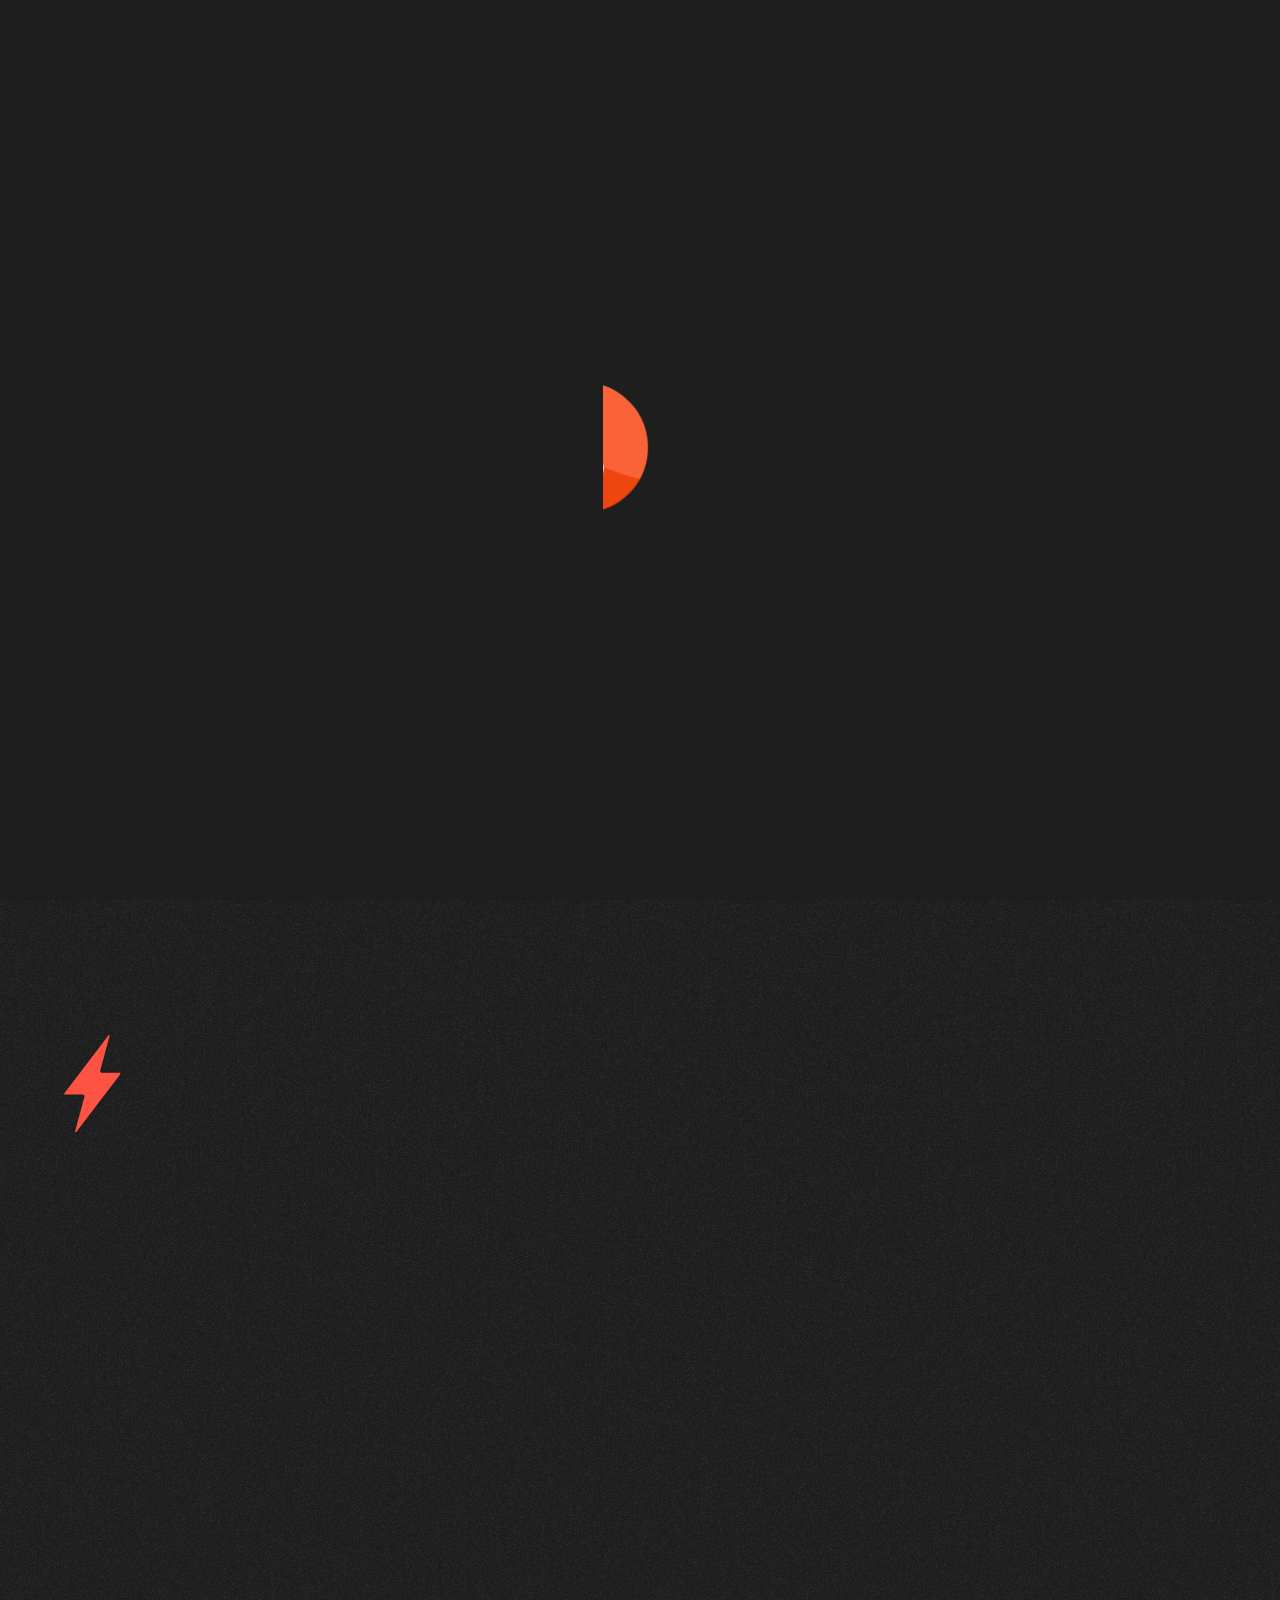
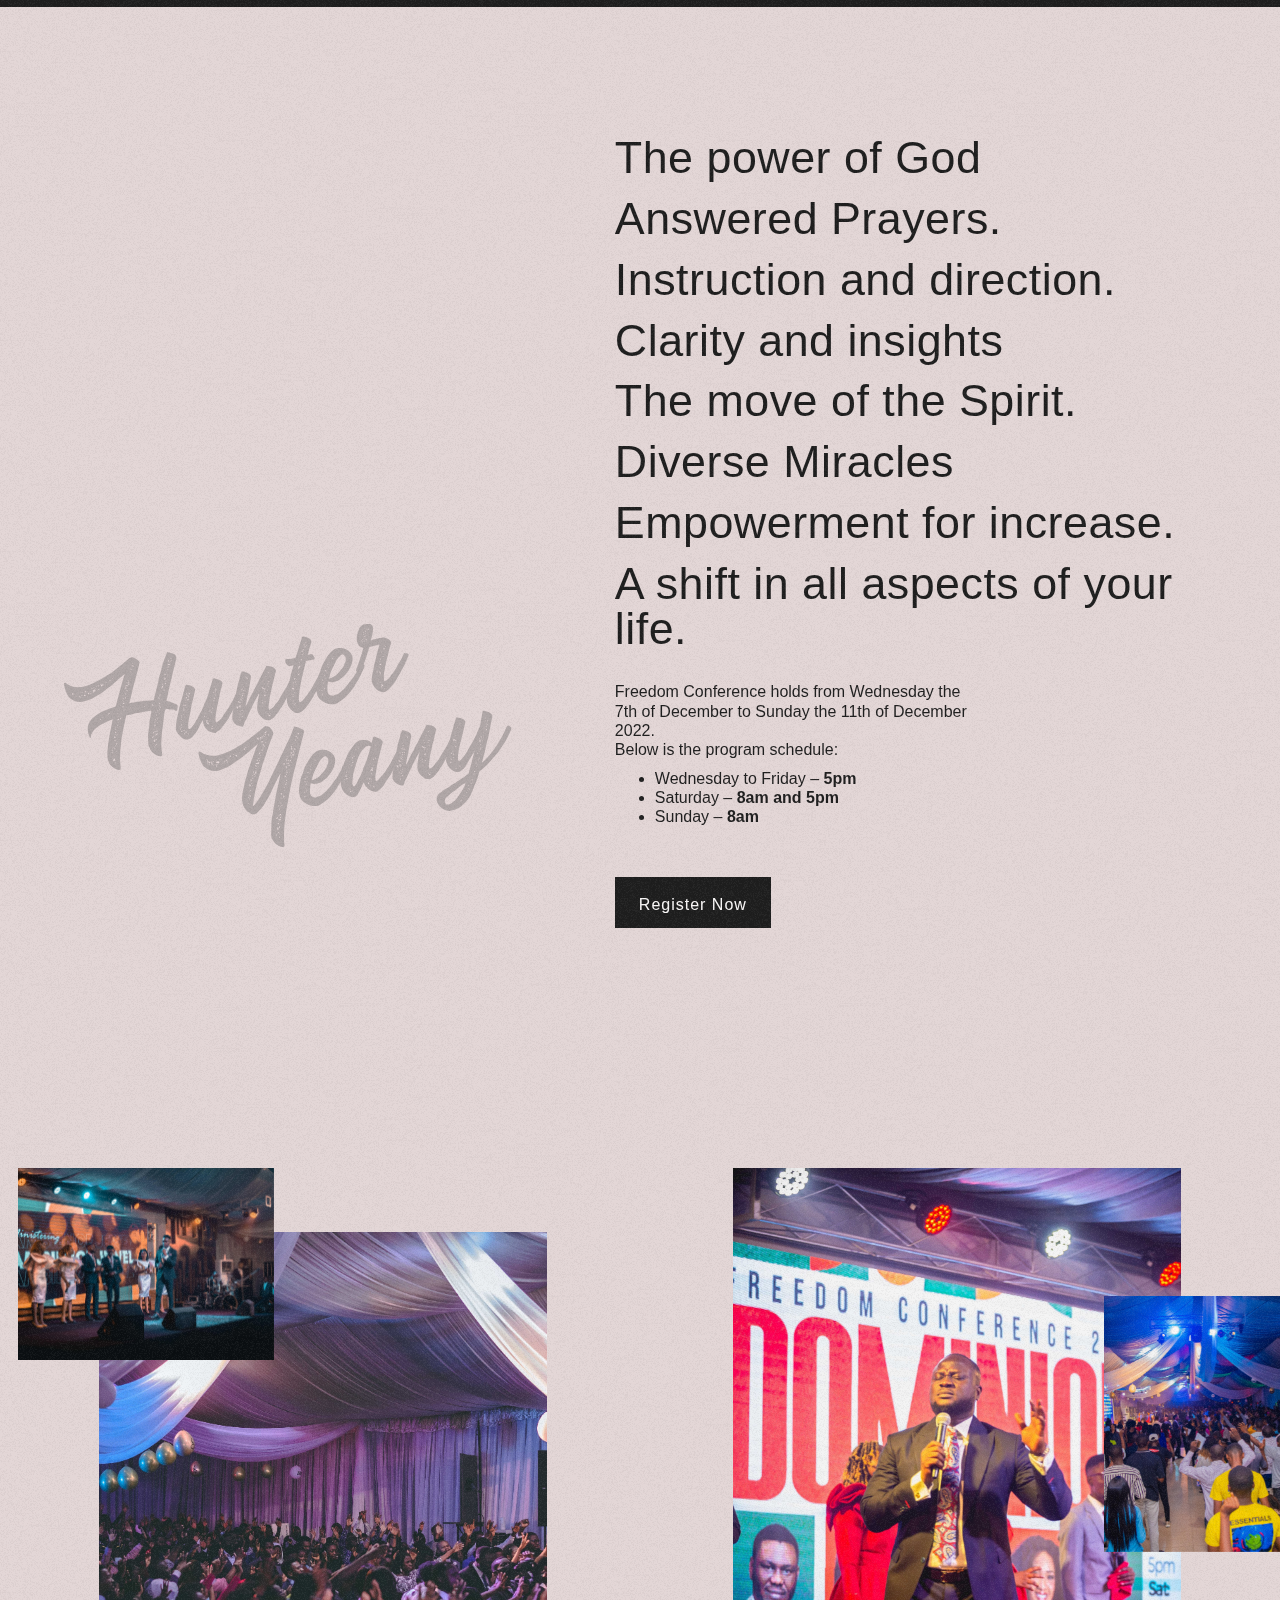
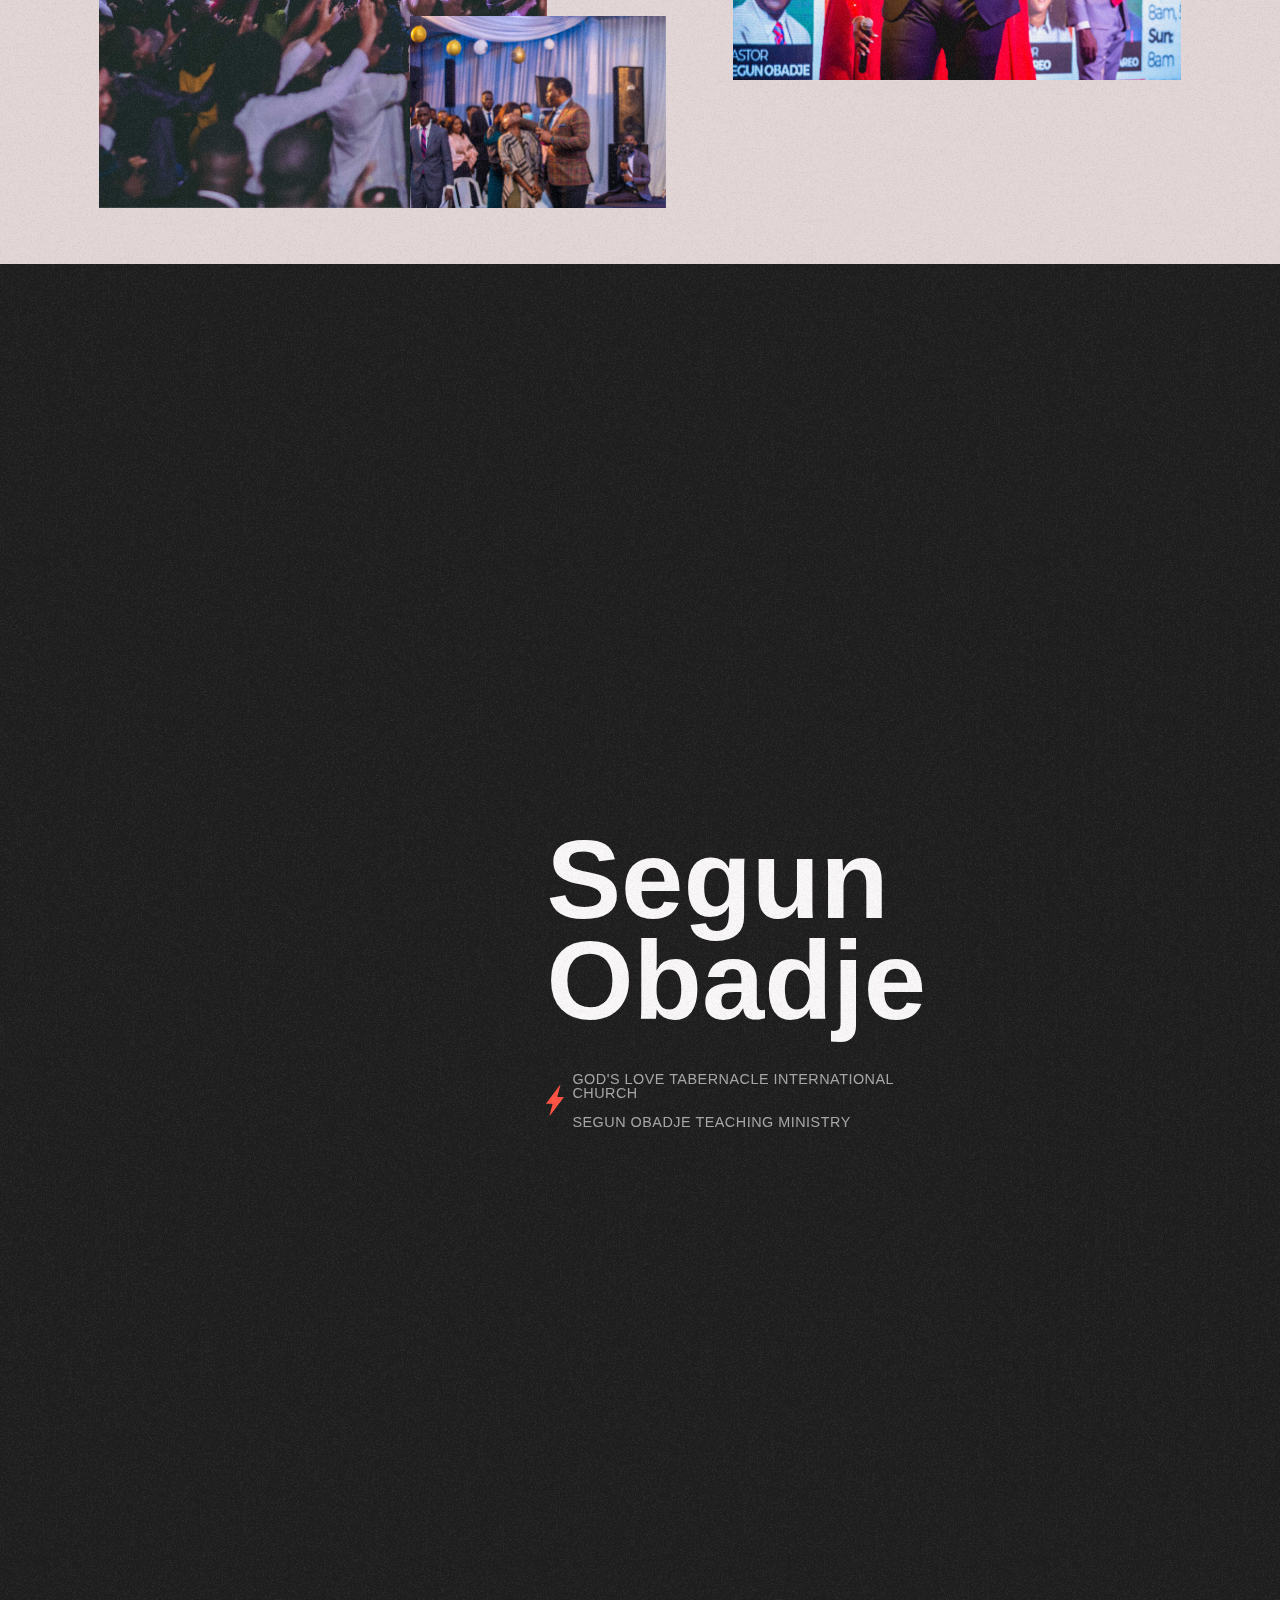
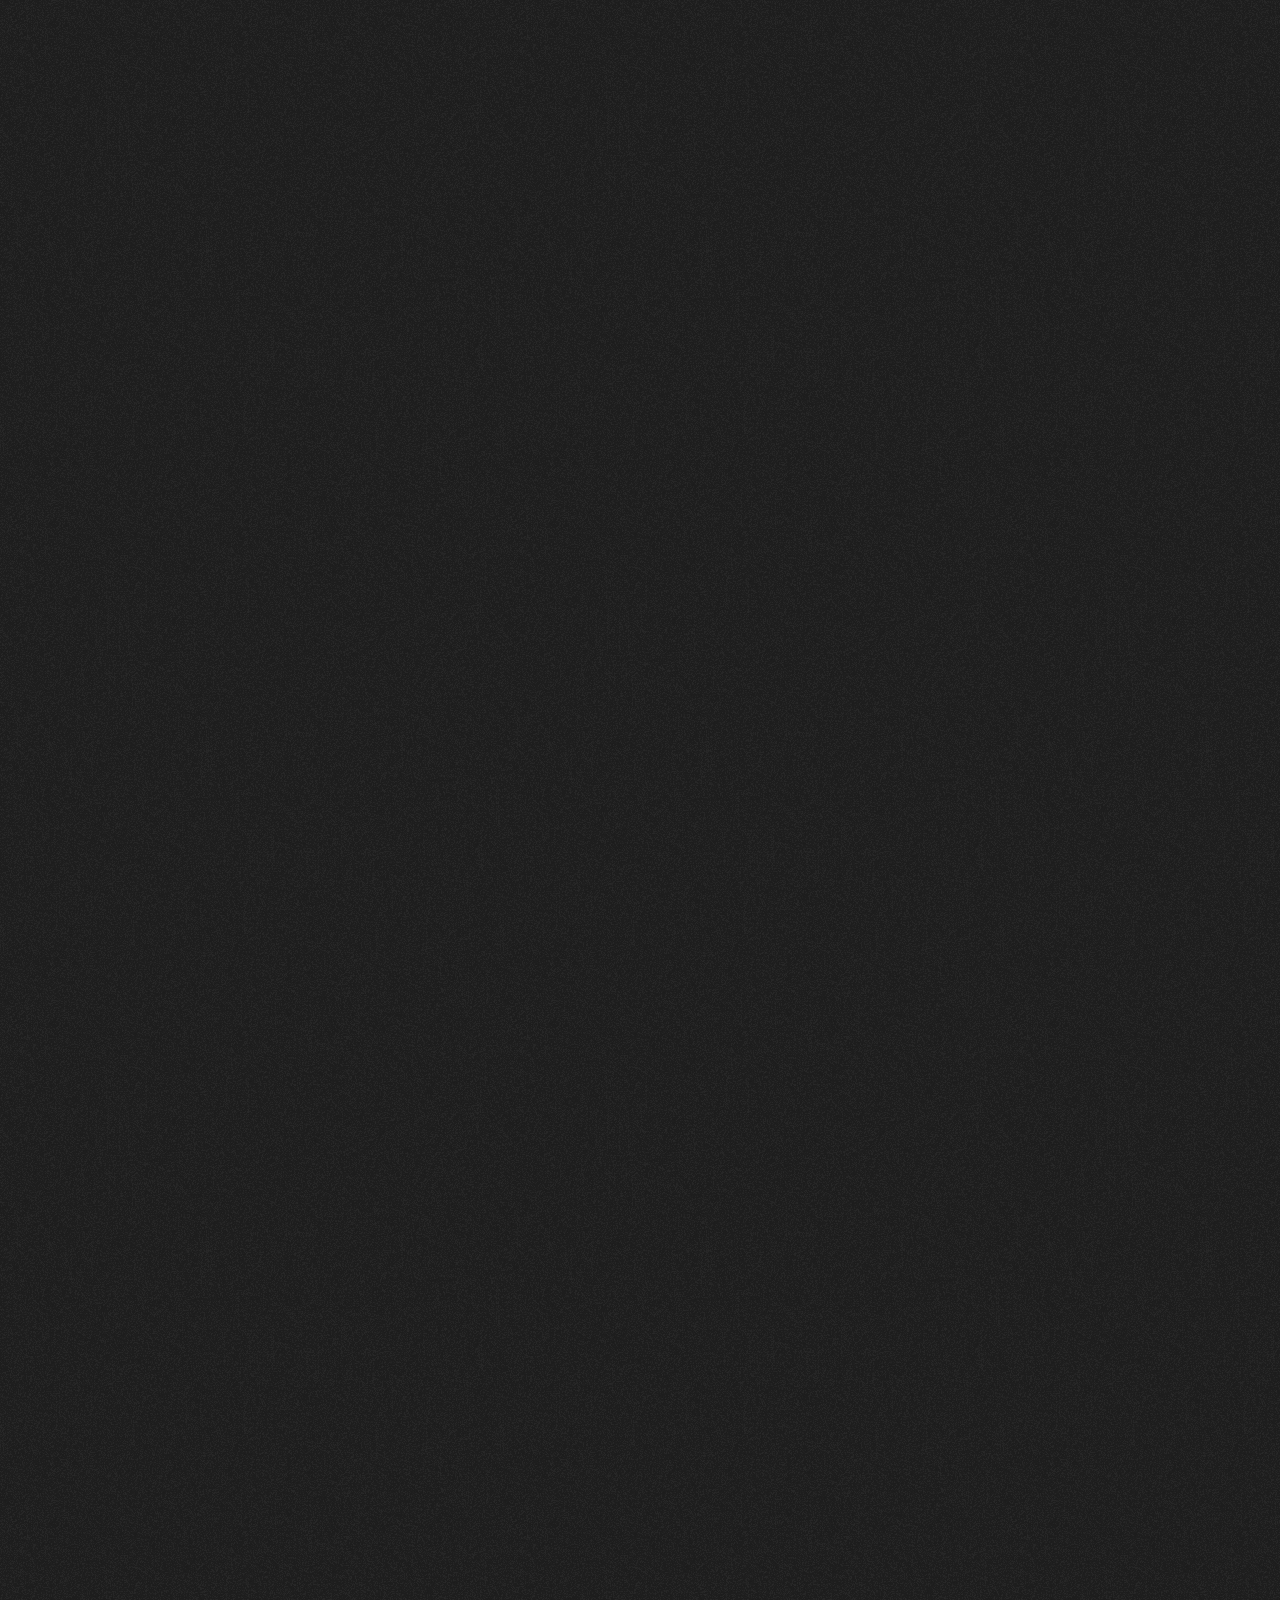
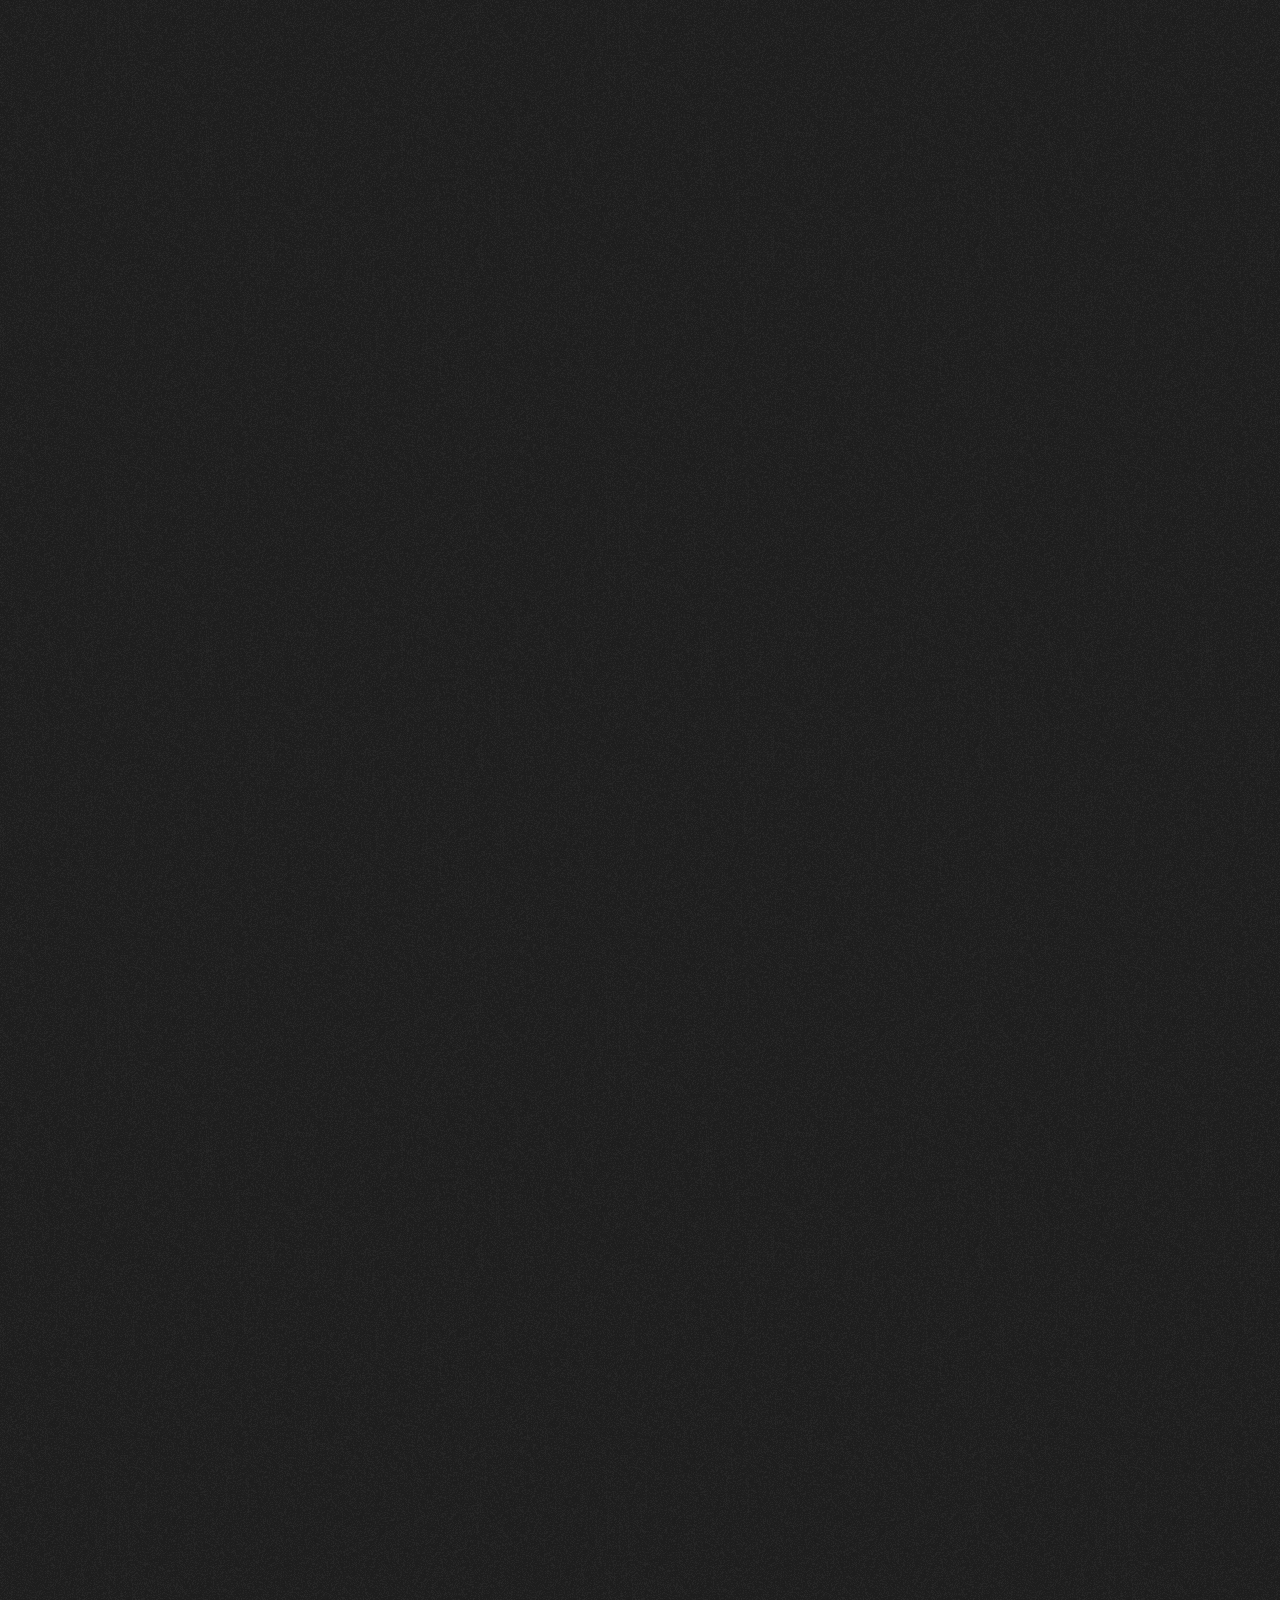
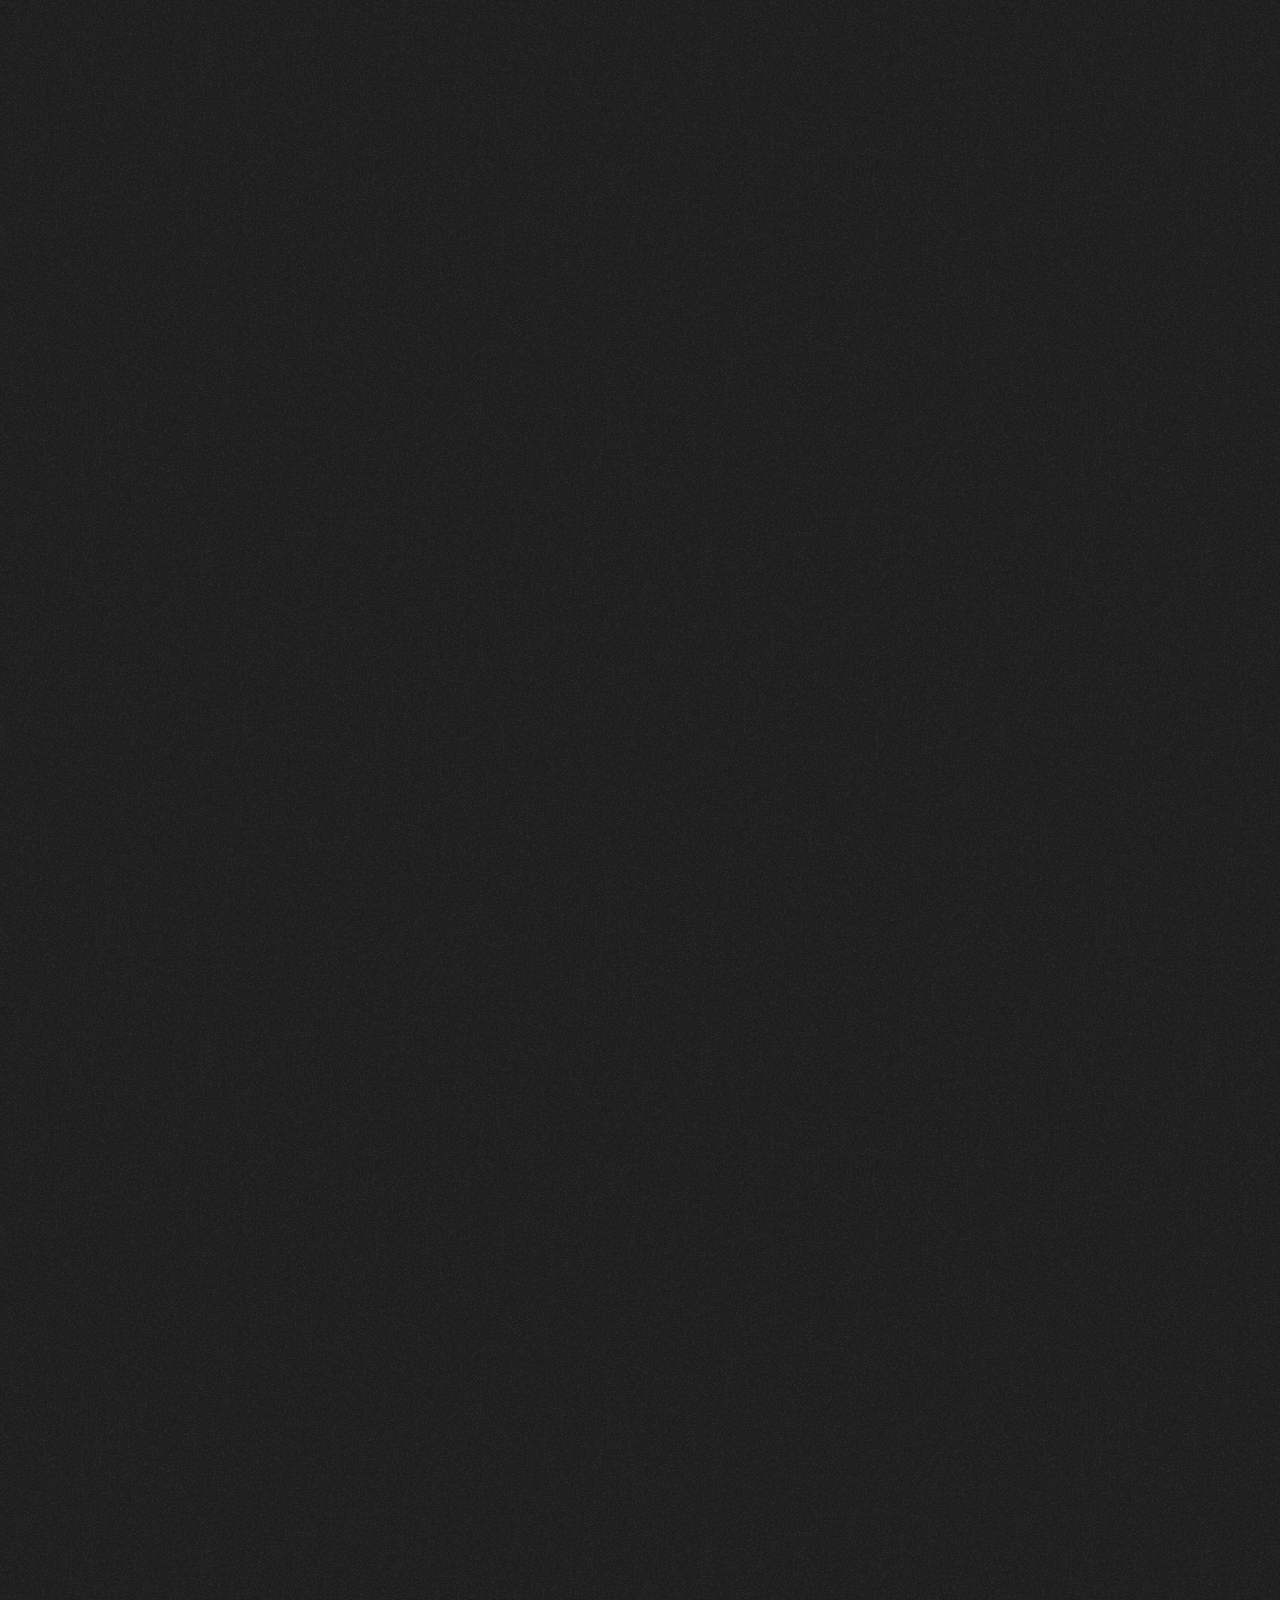
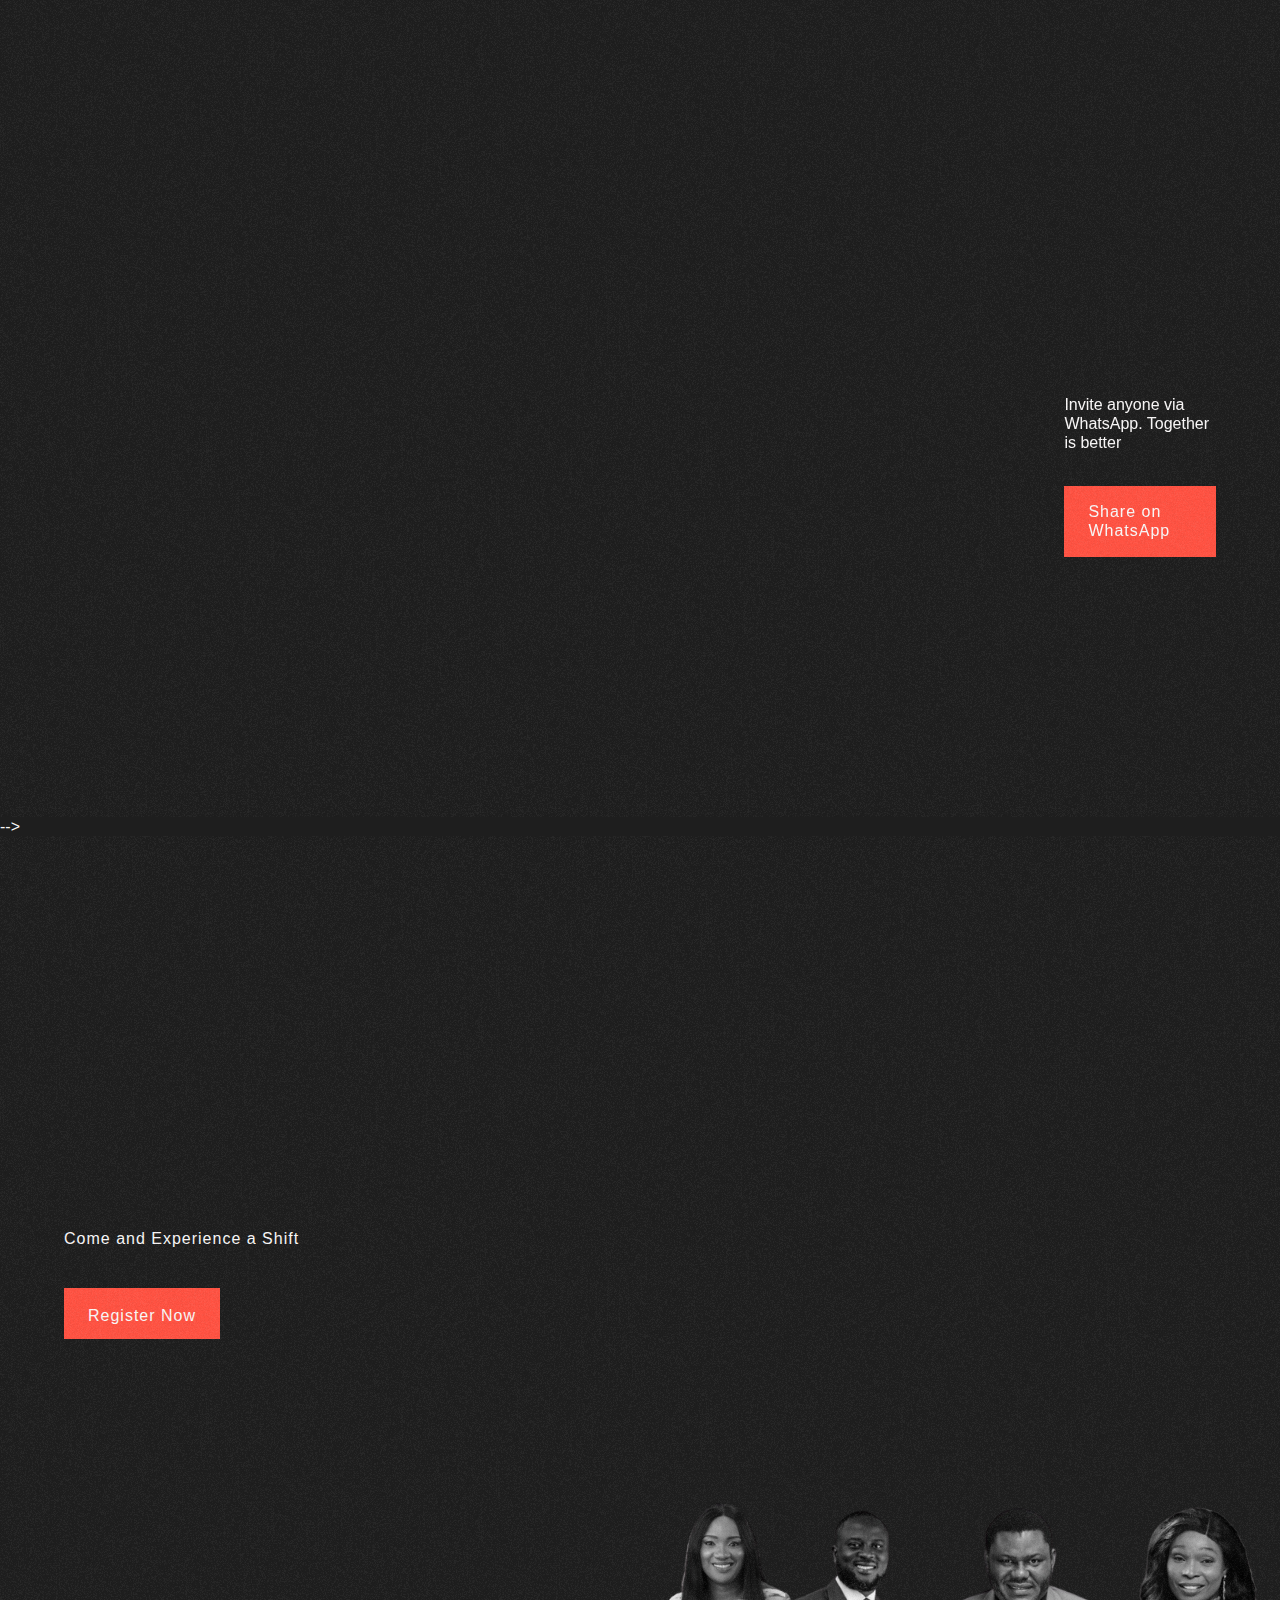
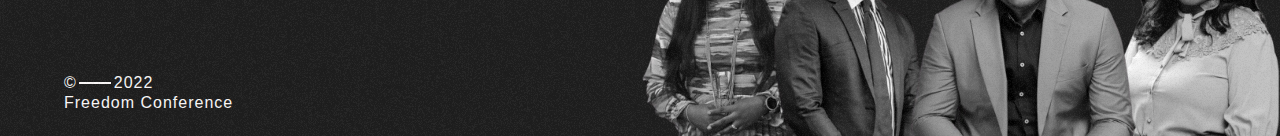
==== commit 954f6941: "updated" ====
--- a/index.html
+++ b/index.html
@@ -1,18 +1,18 @@
 <!DOCTYPE html>
-<!-- Last Published: Fri Sep 09 2022 14:42:00 GMT+0000 (Coordinated Universal Time) -->
-<html data-wf-domain="www.hunteryeany.com" data-wf-page="6283c236475ca5645f3da7e3" data-wf-site="6283c236475ca51c143da7f1" lang="en">
-<!-- Mirrored from www.hunteryeany.com/ by HTTrack Website Copier/3.x [XR&CO'2014], Thu, 27 Oct 2022 12:42:34 GMT -->
+
+<html data-wf-domain="https://incomparable-lokum-a81e55.netlify.app" data-wf-page="6283c236475ca5645f3da7e3" data-wf-site="6283c236475ca51c143da7f1" lang="en">
+
 
 <head>
 	<meta charset="utf-8" />
-	<title>Hunter Yeany - American FIAF3 Athlete</title>
-	<meta content="The official website for Hunter Yeany - an American FIAF3 athlete proving to the world that passion is greater than probability." name="description" />
-	<meta content="Hunter Yeany - American FIAF3 Athlete" property="og:title" />
-	<meta content="The official website for Hunter Yeany - an American FIAF3 athlete proving to the world that passion is greater than probability." property="og:description" />
-	<meta content="https://uploads-ssl.webflow.com/61811b642de00f6428d35d98/6189553a5a5afd317b618150_Open-Graph-Img.jpg" property="og:image" />
-	<meta content="Hunter Yeany - American FIAF3 Athlete" property="twitter:title" />
-	<meta content="The official website for Hunter Yeany - an American FIAF3 athlete proving to the world that passion is greater than probability." property="twitter:description" />
-	<meta content="https://uploads-ssl.webflow.com/61811b642de00f6428d35d98/6189553a5a5afd317b618150_Open-Graph-Img.jpg" property="twitter:image" />
+	<title>Freedom Conference 2022 - Welcome to Freedom</title>
+	<meta content="Freedom Conference 2022 - Welcome to Freedome." name="description" />
+	<meta content="Freedom Conference 2022 - Welcome to Freedome." property="og:title" />
+	<meta content="Freedom Conference 2022 - Welcome to Freedome." property="og:description" />
+	<meta content="https://drive.google.com/file/d/1vlRJV9YxbIu8MgbZ9z4al4-nDX_JOwra/view?usp=share_link" property="og:image" />
+	<meta content="Freedom Conference 2022 - Welcome to Freedome." property="twitter:title" />
+	<meta content="Freedom Conference 2022 - Welcome to Freedome." property="twitter:description" />
+	<meta content="https://drive.google.com/file/d/1vlRJV9YxbIu8MgbZ9z4al4-nDX_JOwra/view?usp=share_link" property="twitter:image" />
 	<meta property="og:type" content="website" />
 	<meta content="summary_large_image" name="twitter:card" />
 	<meta content="width=device-width, initial-scale=1" name="viewport" />
@@ -131,46 +131,13 @@
        
 				 <div class="nav-menu"> 
        
-					<!-- <div data-w-id="1f4d3f23-dce7-81ff-4448-7f3dcd7a4f5e" class="burger-button">
-						<div class="burger-line _01"></div>
-						<div class="burger-line _02"></div>
-						<div class="burger-line _03"></div>
-					</div> -->
+				
 				</div> 
 			</div>
 		</div>
 		<a href="index.html" aria-current="page" class="back-top w-inline-block w--current"><img src="../uploads-ssl.webflow.com/6283c236475ca51c143da7f1/6283c236475ca5b39d3da849_scroll-arrow.svg" loading="lazy" alt="" class="back-top-arrow" /></a>
    
-		<!-- <div class="megamenu">
-			<div class="megamenu-wrap">
-				<div class="megamenu_column">
-					<div class="megamenu-link-span">
-            
-						<div class="movebox"><a href="index.html" aria-current="page" class="megamenu-link w--current">home</a></div>
-					</div>
-					<div class="megamenu-link-span">
-						<div class="movebox"><a href="index.html#events" class="megamenu-link">events</a></div>
-					</div>
-					<div class="megamenu-link-span">
-						<div class="movebox"><a href="press" class="megamenu-link">press</a></div>
-					</div>
-					<div class="megamenu-link-span">
-						<div class="movebox"><a href="partners.html" class="megamenu-link">partners</a></div>
-					</div>
-				</div>
-				<div class="megamenu_column">
-					<div class="megamenu-link-span">
-						<div class="movebox"><a href="about.html" class="megamenu-link">about</a></div>
-					</div>
-					<div class="megamenu-link-span">
-						<div class="movebox"><a href="https://hunteryeany.store/" class="megamenu-link">store</a></div>
-					</div>
-					<div class="megamenu-link-span">
-						<div class="movebox"><a href="contact" class="megamenu-link">contact</a></div>
-					</div>
-				</div>
-			</div>
-		</div> -->
+		
 	</div>
 	<div class="section home-hero wf-section">
 		<div class="home-hero-div">
@@ -178,7 +145,7 @@
 			<div class="ch40">
 				<p class="mt24">An annual Holy-Ghost meeting, where there will be simple, yet solid teaching of God’s word and impartation.</p>
 			</div>
-			<a href="#" class="button red mt40 w-inline-block">
+			<a href="https://airtable.com/shrtAG1plXwAOYcIs" class="button red mt40 w-inline-block">
 				<div>Register Now</div>
 			  </a>
 		</div>
@@ -186,10 +153,9 @@
 		
 		
 		<div  class="hero-video w-background-video w-background-video-atom">
-			<!-- <img src="../uploads-ssl.webflow.com/6283c236475ca51c143da7f1/6283c236475ca5418b3da820_Hunter-Yeany.png" loading="eager" style="-webkit-transform:translate3d(0, 120px, 0) scale3d(1, 1, 1) rotateX(0) rotateY(0) rotateZ(0) skew(0, 0);-moz-transform:translate3d(0, 120px, 0) scale3d(1, 1, 1) rotateX(0) rotateY(0) rotateZ(0) skew(0, 0);-ms-transform:translate3d(0, 120px, 0) scale3d(1, 1, 1) rotateX(0) rotateY(0) rotateZ(0) skew(0, 0);transform:translate3d(0, 120px, 0) scale3d(1, 1, 1) rotateX(0) rotateY(0) rotateZ(0) skew(0, 0);opacity:0" data-w-id="86fb665c-8587-bab0-75af-2c0156c8b497" sizes="(max-width: 479px) 100vw, (max-width: 991px) 85vw, 70vw"  alt="Hunter Yeany Portrait" class="about-hero-img" /> -->
+			
 			<video id="4ca7fae9-d019-01ac-3938-13a4edb640c7-video" autoplay="" loop="" style="background-image:url(../uploads-ssl.webflow.com/images/hero.png)" muted="" playsinline="" data-wf-ignore="true" data-object-fit="cover">
-				<!-- <source src="https://uploads-ssl.webflow.com/6283c236475ca51c143da7f1/6283c236475ca57c6d3da871_HY-Video-transcode.mp4" data-wf-ignore="true" />
-				<source src="https://uploads-ssl.webflow.com/6283c236475ca51c143da7f1/6283c236475ca57c6d3da871_HY-Video-transcode.webm" data-wf-ignore="true" /> -->
+				
 			</video> 
 			
 			
@@ -257,7 +223,7 @@
 						</ul>
 						
 						</p>
-					<a href="#" class="button mt40 w-inline-block">
+					<a href="https://airtable.com/shrtAG1plXwAOYcIs" class="button mt40 w-inline-block">
 						<div>Register Now</div>
 					</a>
 				</div>
@@ -274,24 +240,7 @@
 			<div class="gallery-img-05"><img src="../uploads-ssl.webflow.com/images/img1.jpg" loading="lazy" sizes="(max-width: 479px) 45vw, (max-width: 767px) 40vw, 35vw" alt="Hunter Yeany holding FIAF4 trophy" class="image" /></div>
 		</div>
 	</div>
-	<!-- <div class="section wf-section">
-		<div class="container">
-			<div class="mystory-wrap">
-				<div class="mystory-con">
-					<div class="subheadline-flex">
-						<div>where i come from</div><img src="../uploads-ssl.webflow.com/6283c236475ca51c143da7f1/6283c236475ca519083da821_red-frame.svg" loading="lazy" alt="red lightning" class="subheadline-lightning" /></div>
-					<div class="text-lg ch16">I<strong>&#x27;m a Driver. Wave Rider. Big Brother. Entrepreneur. Beach Bum.</strong></div>
-					<div data-w-id="5f1ff21a-a607-9ba8-b1ab-361a88288047" class="events-headline-wrapper">
-						<p class="mt24 ch40">From growing up in Virginia Beach to traveling around the world with Campos racing, here&#x27;s my story—and a few things you might not know.</p>
-						<a href="about.html#team" class="button red mt40 w-inline-block">
-							<div>my story</div>
-						</a>
-					</div>
-				</div>
-				<div class="mystory-img"><img src="../uploads-ssl.webflow.com/6283c236475ca51c143da7f1/6283c236475ca550ba3da874_hunter-bio.jpg" loading="lazy" srcset="https://uploads-ssl.webflow.com/6283c236475ca51c143da7f1/6283c236475ca550ba3da874_hunter-bio-p-500.jpeg 500w, https://uploads-ssl.webflow.com/6283c236475ca51c143da7f1/6283c236475ca550ba3da874_hunter-bio-p-800.jpeg 800w, https://uploads-ssl.webflow.com/6283c236475ca51c143da7f1/6283c236475ca550ba3da874_hunter-bio-p-1080.jpeg 1080w, https://uploads-ssl.webflow.com/6283c236475ca51c143da7f1/6283c236475ca550ba3da874_hunter-bio.jpg 1334w" sizes="(max-width: 767px) 90vw, 45vw" alt="Hunter Yeany wearing a cap" /></div>
-			</div>
-		</div>
-	</div> -->
+
 	<div id="events" class="section events wf-section">
 		<div class="container">
 			<div data-w-id="e2e7be88-e073-9d21-265c-a1503dfae44d" class="events-headline-wrapper">
@@ -319,7 +268,7 @@
 					<div class="event-box">
 						<div class="event-poster">
 							<a href="#" class="poster-lb w-inline-block w-lightbox"><img src="../uploads-ssl.webflow.com/images/minister1.png" loading="lazy"  sizes="(max-width: 767px) 94vw, (max-width: 991px) 320px, 46vw" alt="F3 Budapest Race Poster" />
-								<!-- <script type="application/json" class="w-json">{ "items": [ { "_id": "example_img", "origFileName": "Round_2_Imola_1.jpg", "fileName": "Round_2_Imola_1.jpg", "fileSize": 170546, "height": 1800, "url": "https://drive.google.com/file/d/1-Rz7P6Lv4cdEw4fJuQKqzEeo1REtO-8o/view?usp=share_link", "width": 1200, "caption": "Designed by Julian Rotondo", "type": "image" } ], "group": "Events" }</script> -->
+							
 							</a>
 						</div>
 						<div class="event-info">
@@ -340,7 +289,7 @@
 					<div class="event-box">
 						<div class="event-poster">
 							<a href="#" class="poster-lb w-inline-block w-lightbox"><img src="../uploads-ssl.webflow.com/images/minister2.png" loading="lazy"  sizes="(max-width: 767px) 94vw, (max-width: 991px) 320px, 46vw" alt="F3 Budapest Race Poster" />
-								<!-- <script type="application/json" class="w-json">{ "items": [ { "_id": "example_img", "origFileName": "Round_2_Imola_1.jpg", "fileName": "Round_2_Imola_1.jpg", "fileSize": 170546, "height": 1800, "url": "https://drive.google.com/file/d/1-Rz7P6Lv4cdEw4fJuQKqzEeo1REtO-8o/view?usp=share_link", "width": 1200, "caption": "Designed by Julian Rotondo", "type": "image" } ], "group": "Events" }</script> -->
+								
 							</a>
 						</div>
 						<div class="event-info">
@@ -349,9 +298,7 @@
 							</div>
 							<div class="text-lg">Funke <br/> Obadje</div>
 							<div class="events-cta-con">
-								<!-- <a href="https://www.fiaformula3.com/Results?raceid=1032" target="_blank" class="button red mt40 w-inline-block">
-									<div>view event</div>
-								</a> -->
+								
 								<a href="" target="_blank" class="download-container w-inline-block"><img src="../uploads-ssl.webflow.com/6283c236475ca51c143da7f1/6283c236475ca57c3f3da846_red-lightning.svg" loading="lazy" alt="" class="icon-24w" />
 									<div class="text-download">  God's Love Tabernacle International Church<br /><br />Segun Obadje Teaching Ministry </div>
 								</a>
@@ -361,7 +308,7 @@
 					<div class="event-box">
 						<div class="event-poster">
 							<a href="#" class="poster-lb w-inline-block w-lightbox"><img src="../uploads-ssl.webflow.com/images/minister3.png" loading="lazy"  sizes="(max-width: 767px) 94vw, (max-width: 991px) 320px, 46vw" alt="F3 Budapest Race Poster" />
-								<!-- <script type="application/json" class="w-json">{ "items": [ { "_id": "example_img", "origFileName": "Round_2_Imola_1.jpg", "fileName": "Round_2_Imola_1.jpg", "fileSize": 170546, "height": 1800, "url": "https://drive.google.com/file/d/1-Rz7P6Lv4cdEw4fJuQKqzEeo1REtO-8o/view?usp=share_link", "width": 1200, "caption": "Designed by Julian Rotondo", "type": "image" } ], "group": "Events" }</script> -->
+							
 							</a>
 						</div>
 						<div class="event-info">
@@ -380,7 +327,7 @@
 					<div class="event-box">
 						<div class="event-poster">
 							<a href="#" class="poster-lb w-inline-block w-lightbox"><img src="../uploads-ssl.webflow.com/images/minister4.png" loading="lazy"  sizes="(max-width: 767px) 94vw, (max-width: 991px) 320px, 46vw" alt="F3 Budapest Race Poster" />
-								<!-- <script type="application/json" class="w-json">{ "items": [ { "_id": "example_img", "origFileName": "Round_2_Imola_1.jpg", "fileName": "Round_2_Imola_1.jpg", "fileSize": 170546, "height": 1800, "url": "https://drive.google.com/file/d/1-Rz7P6Lv4cdEw4fJuQKqzEeo1REtO-8o/view?usp=share_link", "width": 1200, "caption": "Designed by Julian Rotondo", "type": "image" } ], "group": "Events" }</script> -->
+							
 							</a>
 						</div>
 						<div class="event-info">
@@ -389,9 +336,7 @@
 							</div>
 							<div class="text-lg">Temitope <br/> Areo</div>
 							<div class="events-cta-con">
-								<!-- <a href="https://www.fiaformula3.com/Results?raceid=1037" target="_blank" class="button red mt40 w-inline-block">
-									<div>view event</div>
-								</a> -->
+								
 								<a href="" target="_blank" class="download-container w-inline-block"><img src="../uploads-ssl.webflow.com/6283c236475ca51c143da7f1/6283c236475ca57c3f3da846_red-lightning.svg" loading="lazy" alt="" class="icon-24w" />
 									<div class="text-download"> Citizens of Light Church<br /><br />Muyiwa Areo Ministry International <br/><br/>Temitope Areo Mentoring School </div>
 								</a>
@@ -431,207 +376,12 @@
 					<div class="store-cta-wrap">
 						<p id="w-node-b664e551-aaf7-aa59-b8e6-ddacf86eae49-5f3da7e3" class="ch25">Invite anyone via WhatsApp. Together is better</p><a href="whatsapp://send?text=Hey, I am inviting you to Freedom Conference 2022, register via https://fc2022.com" target="_blank" class="button red w-button" >Share on WhatsApp</a></div>
 				</div>
-				<!-- <div data-current="Press" data-easing="ease" data-duration-in="300" data-duration-out="100" class="event-tabs w-tabs">
-					<div class="tabs-menu w-tab-menu">
-						<a data-w-tab="Press" class="tab-link w-inline-block w-tab-link w--current">
-							<div>Press</div>
-						</a>
-						<a data-w-tab="News" class="tab-link w-inline-block w-tab-link">
-							<div>news</div>
-						</a>
-					</div>
-					<div class="tabs-content w-tab-content">
-						<div data-w-tab="Press" class="tab-panel w-tab-pane w--tab-active">
-							<div class="press-col-wrap w-dyn-list">
-								<div role="list" class="press-col-list w-dyn-items">
-									<div role="listitem" class="press-col-item w-dyn-item">
-										<a data-w-id="2a8f5d90-018c-2338-808f-5bbde3d1d50a" href="https://www.f4uschampionship.com/articles/2016466-2020-f4-u-s-champion-hunter-yeany-back-in-the-paddock-at-njmp" class="press-card-wrap w-inline-block">
-											<div class="press-image"><img src="../uploads-ssl.webflow.com/6283c236475ca51fdf3da7f0/62fa503ddac39536baed65f5_hunter-yeany.jpg" loading="lazy" alt="" class="image" /></div>
-											<div class="press-details-wrap">
-												<h3 class="sponsor-name">Hunter Yeany Back in the Paddock at NJMP</h3>
-												<div>Fans wandering the paddock at New Jersey Motorsports Park earlier this month may have been surprised to see a familiar face.</div>
-												<div class="margin-top-24">
-													<div class="text-small red">learn more</div>
-												</div>
-											</div>
-										</a>
-									</div>
-									<div role="listitem" class="press-col-item w-dyn-item">
-										<a data-w-id="2a8f5d90-018c-2338-808f-5bbde3d1d50a" href="https://www.fiaformula3.com/Latest/6WEBgCB2BSQCIBEHu6ZqLA/in-profile-hunter-yeany" class="press-card-wrap w-inline-block">
-											<div class="press-image"><img src="../uploads-ssl.webflow.com/6283c236475ca51fdf3da7f0/62ca9350ca69f33b19a46e9b_hunter-yeany-bahrain.jpg" loading="lazy" alt="" class="image" /></div>
-											<div class="press-details-wrap">
-												<h3 class="sponsor-name">Fia F3 Get to Know Hunter Yeany</h3>
-												<div>Get to know Campos Racing’s Hunter Yeany a little better, as the American rookie dives into his biggest successes behind the wheel, his racing heroes and his favourite way to chill out when he’s not driving.</div>
-												<div class="margin-top-24">
-													<div class="text-small red">learn more</div>
-												</div>
-											</div>
-										</a>
-									</div>
-								</div>
-							</div>
-						</div>
-						<div data-w-tab="News" class="tab-panel w-tab-pane">
-							<div class="press-col-wrap w-dyn-list">
-								<div role="list" class="press-col-list w-dyn-items">
-									<div role="listitem" class="press-col-item w-dyn-item">
-										<a data-w-id="858e06b1-c50d-58cb-df3a-71a5f3910763" href="blog/hunter-yeany-returns-to-fiaf3-championship-at-monza" class="press-card-wrap w-inline-block">
-											<div class="press-image"><img src="../uploads-ssl.webflow.com/6283c236475ca51fdf3da7f0/63179f12492be32c21cabc47_BAR_GP_SR-5777.webp" loading="lazy" alt="" class="image" /></div>
-											<div class="press-details-wrap">
-												<h3 class="sponsor-name">Hunter Yeany returns to FIAF3  Championship at Monza</h3>
-												<div>Hunter Yeany will return to racing for the upcoming FIA Formula 3 Championship round at Monza.</div>
-												<div class="margin-top-24">
-													<div class="text-small red">learn more</div>
-												</div>
-											</div>
-										</a>
-									</div>
-									<div role="listitem" class="press-col-item w-dyn-item">
-										<a data-w-id="858e06b1-c50d-58cb-df3a-71a5f3910763" href="blog/hunter-yeany-ambition-is-forever.html" class="press-card-wrap w-inline-block">
-											<div class="press-image"><img src="../uploads-ssl.webflow.com/6283c236475ca51fdf3da7f0/62d66a98b4ae5b70ce428d3f_hunter-yeany-navy-seal-foundation.jpg" loading="lazy" alt="" class="image" /></div>
-											<div class="press-details-wrap">
-												<h3 class="sponsor-name">HUNTER YEANY LAUNCHES “AMBITION IS FOREVER”</h3>
-												<div>A campaign in support of the Navy Seal Foundation</div>
-												<div class="margin-top-24">
-													<div class="text-small red">learn more</div>
-												</div>
-											</div>
-										</a>
-									</div>
-									<div role="listitem" class="press-col-item w-dyn-item">
-										<a data-w-id="858e06b1-c50d-58cb-df3a-71a5f3910763" href="blog/wilhelmina-represent-hunter-yeany" class="press-card-wrap w-inline-block">
-											<div class="press-image"><img src="../uploads-ssl.webflow.com/6283c236475ca51fdf3da7f0/62d669b67db7944362120bd2_hunter-yeany-formula-driver.jpg" loading="lazy" alt="" class="image" /></div>
-											<div class="press-details-wrap">
-												<h3 class="sponsor-name">WILHELMINA TO REPRESENT HUNTER YEANY</h3>
-												<div>Global entertainment powerhouse, Wilhelmina, has signed Formula Racing driver Hunter Yeany.</div>
-												<div class="margin-top-24">
-													<div class="text-small red">learn more</div>
-												</div>
-											</div>
-										</a>
-									</div>
-								</div>
-							</div>
-						</div>
-					</div>
-				</div> -->
-			</div>
-		</div>
-		<!-- <div class="store-section">
-			<div class="container relative">
-				<div class="subheadline-flex">
-					<div>Cop some swag</div><img src="../uploads-ssl.webflow.com/6283c236475ca51c143da7f1/6283c236475ca519083da821_red-frame.svg" loading="lazy" alt="red lightning" class="subheadline-lightning" /></div>
-				<div class="store-flex-wrap">
-					<div class="text-xlg-span-con">
-						<div class="text-xlg text-span01">t</div>
-						<div class="text-xlg text-span02">h</div>
-						<div class="text-xlg text-span03">e </div>
-						<div class="span-spacer"></div>
-						<div class="text-xlg text-span04">s</div>
-						<div class="text-xlg text-span05">t</div>
-						<div class="text-xlg text-span06">o</div>
-						<div class="text-xlg text-span07">r</div>
-						<div class="text-xlg text-span08">e</div>
-					</div>
-					<div class="store-cta-wrap">
-						<p id="w-node-_15158a8c-cb8c-03c9-bcb3-6b0859b5f009-5f3da7e3" class="ch25">My love for art, racing and apparel collides here, collaboratively designed for the bold and ambitious. Check it out.</p><a href="https://hunteryeany.store/" class="button red w-button">view store</a></div>
-				</div>
-				<div data-delay="4000" data-animation="slide" class="store-slider w-slider" data-autoplay="false" data-easing="ease" data-hide-arrows="false" data-disable-swipe="false" data-autoplay-limit="0" data-nav-spacing="3" data-duration="500" data-infinite="true">
-					<div class="store-slider-mask w-slider-mask">
-						<div class="store-slide w-slide">
-							<a href="https://hunteryeany.store/products/hunter-yeany-limited-edition-ambition-is-forever-t-shirt" class="store-slide_wrapper w-inline-block">
-								<div class="store-slide_img"><img src="../uploads-ssl.webflow.com/6283c236475ca51c143da7f1/6283c236475ca575c23da87f_t-shirt-black.jpg" loading="lazy" alt="Hunter Yeany t-shirt black front" class="image" /></div>
-								<div class="store-slider_content">
-									<h3>HUNTER YEANY - LIMITED EDITION- AMBITION IS FOREVER T-SHIRT</h3>
-									<div class="text-small red">$29.95</div>
-								</div>
-							</a>
-						</div>
-						<div class="store-slide w-slide">
-							<a href="https://hunteryeany.store/products/hunter-yeany-emblem-logo" class="store-slide_wrapper w-inline-block">
-								<div class="store-slide_img"><img src="../uploads-ssl.webflow.com/6283c236475ca51c143da7f1/631a073a77613428ca26ac44_image3_720x.webp" loading="lazy" srcset="https://uploads-ssl.webflow.com/6283c236475ca51c143da7f1/631a073a77613428ca26ac44_image3_720x-p-500.webp 500w, https://uploads-ssl.webflow.com/6283c236475ca51c143da7f1/631a073a77613428ca26ac44_image3_720x.webp 720w" sizes="(max-width: 479px) 80vw, (max-width: 991px) 50vw, 30vw" alt="" class="image" /></div>
-								<div class="store-slider_content">
-									<h3>Hunter Yeany Emblem</h3>
-									<div class="text-small red">$5.00</div>
-								</div>
-							</a>
-						</div>
-						<div class="store-slide w-slide">
-							<a href="https://hunteryeany.store/products/hy-logo" class="store-slide_wrapper w-inline-block">
-								<div class="store-slide_img"><img src="../uploads-ssl.webflow.com/6283c236475ca51c143da7f1/631a07dd57f95a116caef17a_image4_720x.webp" loading="lazy" srcset="https://uploads-ssl.webflow.com/6283c236475ca51c143da7f1/631a07dd57f95a116caef17a_image4_720x-p-500.webp 500w, https://uploads-ssl.webflow.com/6283c236475ca51c143da7f1/631a07dd57f95a116caef17a_image4_720x.webp 720w" sizes="(max-width: 479px) 80vw, (max-width: 991px) 50vw, 30vw" alt="" class="image" /></div>
-								<div class="store-slider_content">
-									<h3>HY Logo </h3>
-									<div class="text-small red">$4.00</div>
-								</div>
-							</a>
-						</div>
-						<div class="store-slide w-slide">
-							<a href="https://hunteryeany.store/products/hunteryeany-square-logo" class="store-slide_wrapper w-inline-block">
-								<div class="store-slide_img"><img src="../uploads-ssl.webflow.com/6283c236475ca51c143da7f1/631a0816e59e713d06748516_image5_720x.webp" loading="lazy" srcset="https://uploads-ssl.webflow.com/6283c236475ca51c143da7f1/631a0816e59e713d06748516_image5_720x-p-500.webp 500w, https://uploads-ssl.webflow.com/6283c236475ca51c143da7f1/631a0816e59e713d06748516_image5_720x.webp 720w" sizes="(max-width: 479px) 80vw, (max-width: 991px) 50vw, 30vw" alt="" class="image" /></div>
-								<div class="store-slider_content">
-									<h3>Hunter Yeany Rectangle</h3>
-									<div class="text-small red">$4.00</div>
-								</div>
-							</a>
-						</div>
-						<div class="store-slide w-slide">
-							<a href="https://hunteryeany.store/products/no-quarter-logo" class="store-slide_wrapper w-inline-block">
-								<div class="store-slide_img"><img src="../uploads-ssl.webflow.com/6283c236475ca51c143da7f1/631a0842e59e71663d748601_image6_720x.webp" loading="lazy" srcset="https://uploads-ssl.webflow.com/6283c236475ca51c143da7f1/631a0842e59e71663d748601_image6_720x-p-500.webp 500w, https://uploads-ssl.webflow.com/6283c236475ca51c143da7f1/631a0842e59e71663d748601_image6_720x.webp 720w" sizes="(max-width: 479px) 80vw, (max-width: 991px) 50vw, 30vw" alt="" class="image" /></div>
-								<div class="store-slider_content">
-									<h3>No Quarter Logo </h3>
-									<div class="text-small red">$4.00</div>
-								</div>
-							</a>
-						</div>
-						<div class="store-slide w-slide">
-							<a href="https://hunteryeany.store/products/hunter-yeany-thunderbolt" class="store-slide_wrapper w-inline-block">
-								<div class="store-slide_img"><img src="../uploads-ssl.webflow.com/6283c236475ca51c143da7f1/631a087f35d8456ab7ea4871_image0_1_720x.webp" loading="lazy" srcset="https://uploads-ssl.webflow.com/6283c236475ca51c143da7f1/631a087f35d8456ab7ea4871_image0_1_720x-p-500.webp 500w, https://uploads-ssl.webflow.com/6283c236475ca51c143da7f1/631a087f35d8456ab7ea4871_image0_1_720x.webp 720w" sizes="(max-width: 479px) 80vw, (max-width: 991px) 50vw, 30vw" alt="" class="image" /></div>
-								<div class="store-slider_content">
-									<h3>Hunter Yeany THUNDERBOLT</h3>
-									<div class="text-small red">$3.00</div>
-								</div>
-							</a>
-						</div>
-						<div class="store-slide w-slide">
-							<a href="https://hunteryeany.store/products/hy-american-flag" class="store-slide_wrapper w-inline-block">
-								<div class="store-slide_img"><img src="../uploads-ssl.webflow.com/6283c236475ca51c143da7f1/631a08b41c0c1cfe5dbb8cd7_image2_1_720x.webp" loading="lazy" srcset="https://uploads-ssl.webflow.com/6283c236475ca51c143da7f1/631a08b41c0c1cfe5dbb8cd7_image2_1_720x-p-500.webp 500w, https://uploads-ssl.webflow.com/6283c236475ca51c143da7f1/631a08b41c0c1cfe5dbb8cd7_image2_1_720x.webp 720w" sizes="(max-width: 479px) 80vw, (max-width: 991px) 50vw, 30vw" alt="" class="image" /></div>
-								<div class="store-slider_content">
-									<h3>HY American Flag </h3>
-									<div class="text-small red">$4.00</div>
-								</div>
-							</a>
-						</div>
-					</div>
-					<div class="display w-slider-arrow-left">
-						<div class="w-icon-slider-left"></div>
-					</div>
-					<div class="store-slider-arrow w-slider-arrow-right">
-						<div class="slider-arrow-magnet"><img src="../uploads-ssl.webflow.com/6283c236475ca51c143da7f1/6283c236475ca5b39d3da849_scroll-arrow.svg" loading="lazy" alt="" /></div>
-					</div>
-					<div class="display w-slider-nav w-round"></div>
-				</div>
-				<div class="w-layout-grid store-grid hidden">
-					<div id="w-node-_15158a8c-cb8c-03c9-bcb3-6b0859b5f01a-5f3da7e3" class="product-container"><img src="../uploads-ssl.webflow.com/6283c236475ca51c143da7f1/6283c236475ca5ce413da87e_t-shirt-white.jpg" loading="lazy" alt="Hunter Yeany t-shirt white front" class="tshirt-front" /><img src="../uploads-ssl.webflow.com/6283c236475ca51c143da7f1/6283c236475ca53f603da87d_t-shirt-white-back.jpg" loading="lazy" alt="Hunter Yeany t-shirt white back" class="tshirt-back" /></div>
-					<div id="w-node-_15158a8c-cb8c-03c9-bcb3-6b0859b5f01d-5f3da7e3" class="product-container"><img src="../uploads-ssl.webflow.com/6283c236475ca51c143da7f1/6283c236475ca575c23da87f_t-shirt-black.jpg" loading="lazy" alt="Hunter Yeany t-shirt black front" class="tshirt-front" /><img src="../uploads-ssl.webflow.com/6283c236475ca51c143da7f1/6283c236475ca5fe593da87c_t-shirt-black-back.jpg" loading="lazy" alt="Hunter Yeany t-shirt black back" class="tshirt-back" /></div>
-				</div>
-			</div>
-		</div> -->
-	</div>
-	<!-- <div class="hidden wf-section">
-		<div class="container">
-			<div class="w-embed w-script">
-				<script src="../static.elfsight.com/platform/platform.js" defer></script>
-				<div class="elfsight-app-364b8655-0bb8-4786-9549-45922740d3ec"></div>
-			</div>
-		</div>
-	</div>
-	<div data-w-id="6262c118-62dc-d087-f33b-468ed339b663" class="section flag-section wf-section">
-		<div class="home-flag-wrap">
-			<div class="flag-container">
-				<div class="flag-logo"><img src="../uploads-ssl.webflow.com/6283c236475ca51c143da7f1/6283c236475ca5734a3da854_big-flag-mark.svg" loading="eager" alt="Big Hunter Yeany Logo Mark" class="image floating" /><img src="../uploads-ssl.webflow.com/6283c236475ca51c143da7f1/6283c236475ca5c76b3da83f_logo-flag.svg" loading="eager" alt="Hunter Yeany logo mark" class="image" /></div>
-				<div class="flag-lightning"><img src="../uploads-ssl.webflow.com/6283c236475ca51c143da7f1/6283c236475ca554273da853_big-flag-lines.svg" loading="eager" alt="Hunter Yeany Flag lines" class="image floating" /><img src="../uploads-ssl.webflow.com/6283c236475ca51c143da7f1/6283c236475ca54fcd3da83d_lightning-flag.svg" loading="eager" alt="Hunter Yeany Flag" class="image" /></div>
-			</div>
-		</div>
+				
+			</div>
+		</div>
+		
+	</div>
+
 	</div> -->
 	<div class="section footer wf-section">
 		<div data-w-id="78716d4f-3a3c-9b8d-3d2e-4496e5b62f76" class="container on-top">
@@ -645,21 +395,10 @@
 			</div>
 			<div class="spacer-40"></div>
 			<div class="text-tagline">Come and Experience a Shift</div>
-			<a href="#" class="button red mt40 w-inline-block">
+			<a href="https://airtable.com/shrtAG1plXwAOYcIs" class="button red mt40 w-inline-block">
 				<div>Register Now</div>
 			  </a>
-			<!-- <div class="newsletter-form-block w-form">
-				<form id="email-form" name="email-form" data-name="Email Form" action="https://hunteryeany.us20.list-manage.com/subscribe/post?u=0f0d01037b835795ff282ffac&amp;amp;id=2348781da2" method="post" class="holding-form">
-					<input type="email" class="holding-input w-input" maxlength="256" name="EMAIL" data-name="EMAIL" placeholder="name@email.com" id="Email" required="" />
-					<input type="submit" value="" data-wait="" class="submit w-button" />
-				</form>
-				<div class="success-message w-form-done">
-					<div class="text-tagline _2">You’re in and thanks for signing up. Your support means the world.</div>
-				</div>
-				<div class="error-message w-form-fail">
-					<div>Sorry, something went wrong. When you can, please reconfirm your email, refresh your browser, and try again.</div>
-				</div>
-			</div> -->
+			
 		</div>
 		<div class="holding-page-img"><img src="../uploads-ssl.webflow.com/images/ministes_group.png" loading="eager" sizes="(max-width: 479px) 100vw, (max-width: 767px) 70vw, (max-width: 991px) 60vw, (max-width: 3252px) 50vw, 1626px" alt="Hunter Yeany Portrait" /></div>
 		<div class="holding-page--footer">
@@ -693,17 +432,8 @@
 		$(this).find('.highlight').addClass('full');
 	});
 	</script>
-	<!-- <div id="awwwards" style="position: fixed; z-index: 999; transform: translateY(-50%); top: 50%;  right: 0">
-		<a href="https://www.awwwards.com/sites/hunter-yeany-f3-pilot" target="_blank">
-			<svg width="53.08" height="171.358">
-				<path class="js-color-bg" fill="white" d="M0 0h53.08v171.358H0z"></path>
-				<g class="js-color-text" fill="black">
-					<path d="M20.047 153.665v-1.9h3.888v-4.093h-3.888v-1.9h10.231v1.9h-4.59v4.093h4.59v1.9zM29.898 142.236c-.331.565-.784.997-1.359 1.294s-1.222.446-1.944.446c-.721 0-1.369-.149-1.943-.446a3.316 3.316 0 0 1-1.36-1.294c-.331-.564-.497-1.232-.497-2.002s.166-1.438.497-2.002a3.316 3.316 0 0 1 1.36-1.294c.574-.297 1.223-.445 1.943-.445.723 0 1.369.148 1.944.445a3.307 3.307 0 0 1 1.359 1.294c.331.564.497 1.232.497 2.002s-.166 1.438-.497 2.002m-1.703-3.347c-.435-.33-.967-.496-1.601-.496-.633 0-1.166.166-1.601.496-.433.332-.649.78-.649 1.346 0 .564.217 1.013.649 1.345.435.331.968.497 1.601.497.634 0 1.166-.166 1.601-.497.435-.332.649-.78.649-1.345.001-.566-.214-1.014-.649-1.346M22.911 134.852v-1.813h1.186a3.335 3.335 0 0 1-.951-1.009 2.423 2.423 0 0 1-.352-1.271c0-.682.19-1.229.57-1.645.381-.413.932-.621 1.652-.621h5.262v1.812h-4.721c-.419 0-.727.096-.921.285-.195.19-.292.447-.292.769 0 .302.115.58.35.833.234.254.577.458 1.03.613.454.156.993.234 1.616.234h2.938v1.813h-7.367zM29.898 125.136a3.314 3.314 0 0 1-1.359 1.294c-.575.297-1.222.445-1.944.445-.721 0-1.369-.148-1.943-.445a3.322 3.322 0 0 1-1.36-1.294c-.331-.565-.497-1.232-.497-2.002 0-.771.166-1.438.497-2.003a3.313 3.313 0 0 1 1.36-1.293c.574-.297 1.223-.446 1.943-.446.723 0 1.369.149 1.944.446s1.028.728 1.359 1.293.497 1.232.497 2.003c.001.769-.166 1.436-.497 2.002m-1.703-3.347c-.435-.331-.967-.497-1.601-.497-.633 0-1.166.166-1.601.497-.433.331-.649.778-.649 1.345 0 .564.217 1.013.649 1.344.435.332.968.498 1.601.498.634 0 1.166-.166 1.601-.498.435-.331.649-.779.649-1.344.001-.567-.214-1.014-.649-1.345M22.911 117.75v-1.812h1.199c-.419-.265-.742-.586-.972-.966s-.345-.784-.345-1.213c0-.272.05-.569.146-.892l1.682.336a1.429 1.429 0 0 0-.205.76c0 .576.261 1.048.783 1.418.521.37 1.342.557 2.461.557h2.617v1.812h-7.366zM29.812 111.252c-.391.511-.857.851-1.403 1.016l-.776-1.446c.381-.138.68-.329.893-.577.215-.249.321-.544.321-.885a1.2 1.2 0 0 0-.168-.658c-.112-.175-.294-.263-.548-.263-.225 0-.406.105-.548.313-.142.21-.291.534-.446.973-.019.068-.058.17-.117.307-.224.565-.506 1.004-.848 1.315-.34.313-.779.467-1.314.467-.381 0-.727-.102-1.039-.306a2.185 2.185 0 0 1-.744-.84 2.554 2.554 0 0 1-.279-1.207c0-.497.105-.949.314-1.359.211-.408.506-.725.886-.949l.993 1.082c-.43.292-.644.686-.644 1.184a.84.84 0 0 0 .154.504.471.471 0 0 0 .401.212c.176 0 .338-.103.49-.307.15-.205.334-.604.547-1.199.205-.564.474-1.001.805-1.308.332-.308.756-.46 1.271-.46.721 0 1.299.229 1.732.687s.65 1.057.65 1.797c.001.759-.194 1.396-.583 1.907M35.481 17.006l-4.782 14.969h-3.266l-2.584-9.682-2.584 9.682h-3.268l-4.782-14.969h3.713l2.673 10.276 2.525-10.276h3.445l2.524 10.276 2.674-10.276zM37.978 27.163c1.426 0 2.496 1.068 2.496 2.495 0 1.425-1.07 2.495-2.496 2.495-1.425 0-2.494-1.07-2.494-2.495-.001-1.427 1.069-2.495 2.494-2.495"></path>
-				</g>
-			</svg>
-		</a>
-	</div> -->
+	
 </body>
-<!-- Mirrored from www.hunteryeany.com/ by HTTrack Website Copier/3.x [XR&CO'2014], Thu, 27 Oct 2022 12:43:36 GMT -->
+
 
 </html>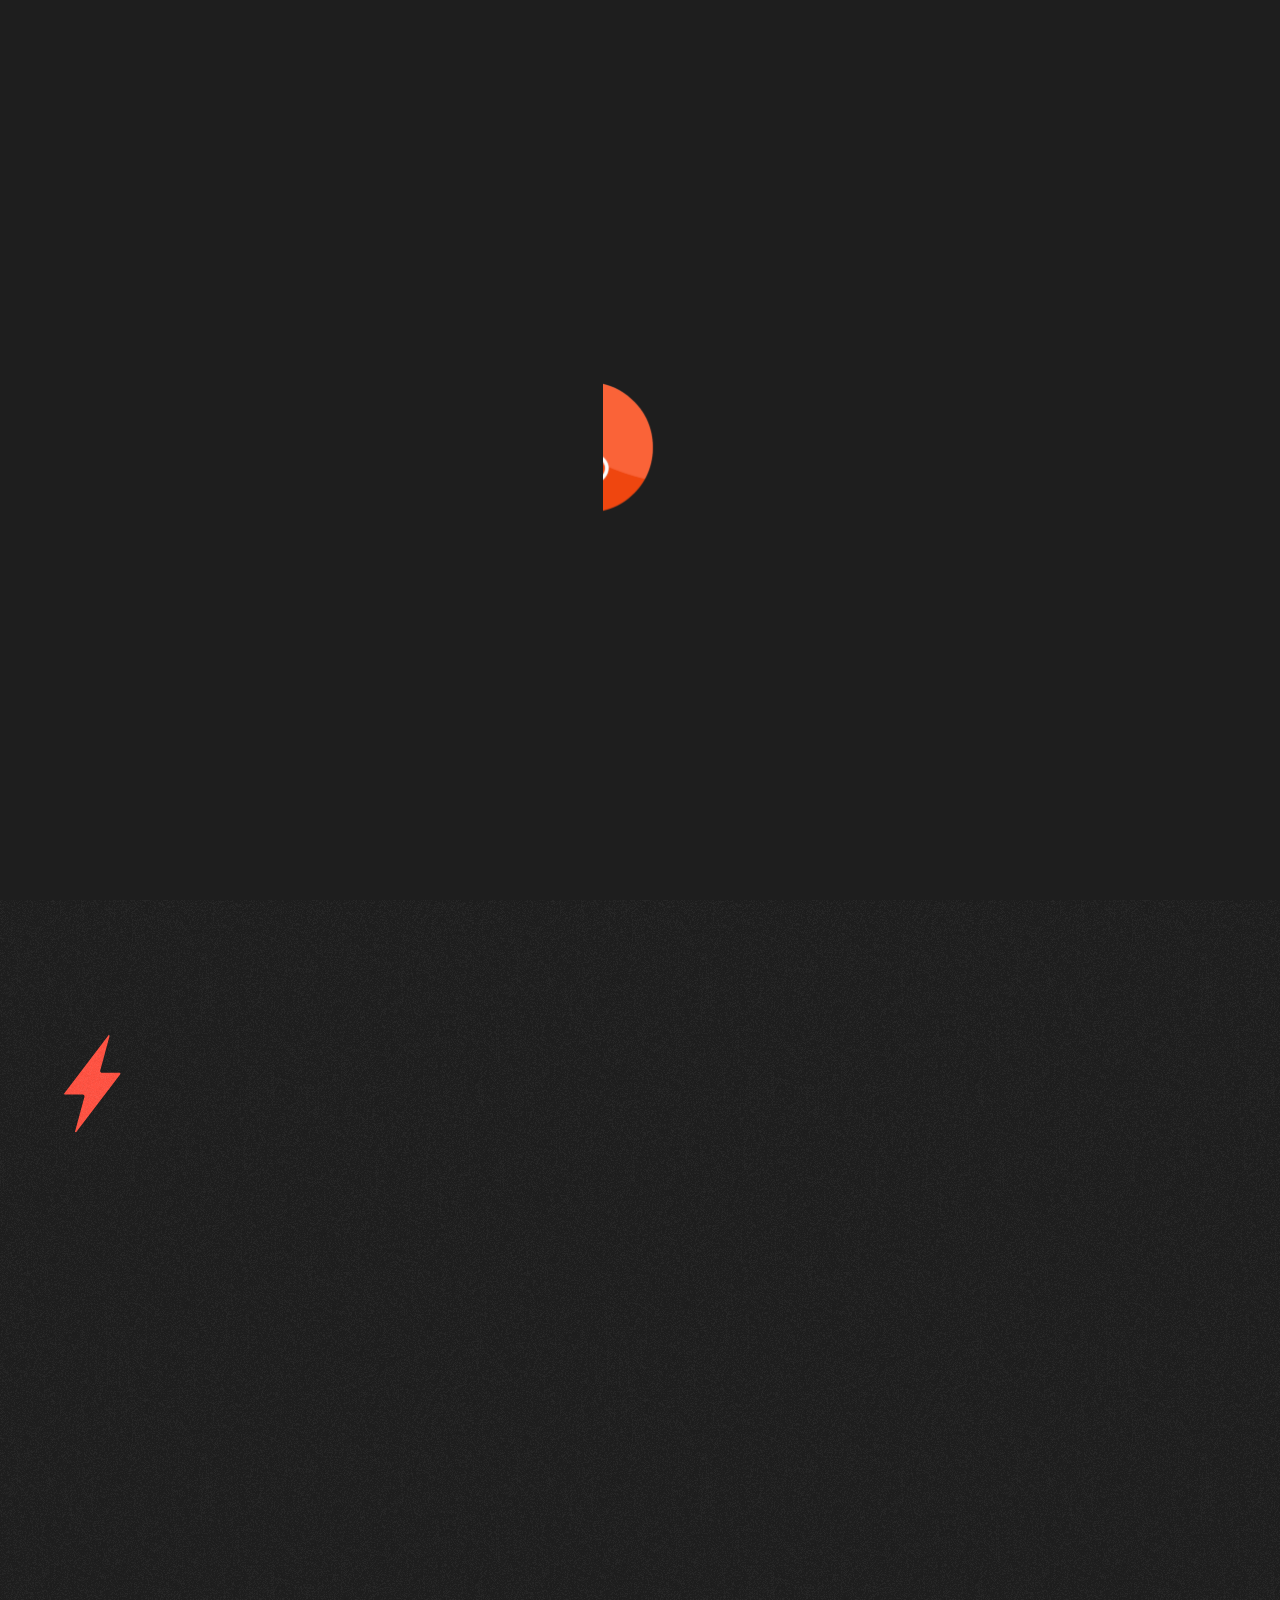
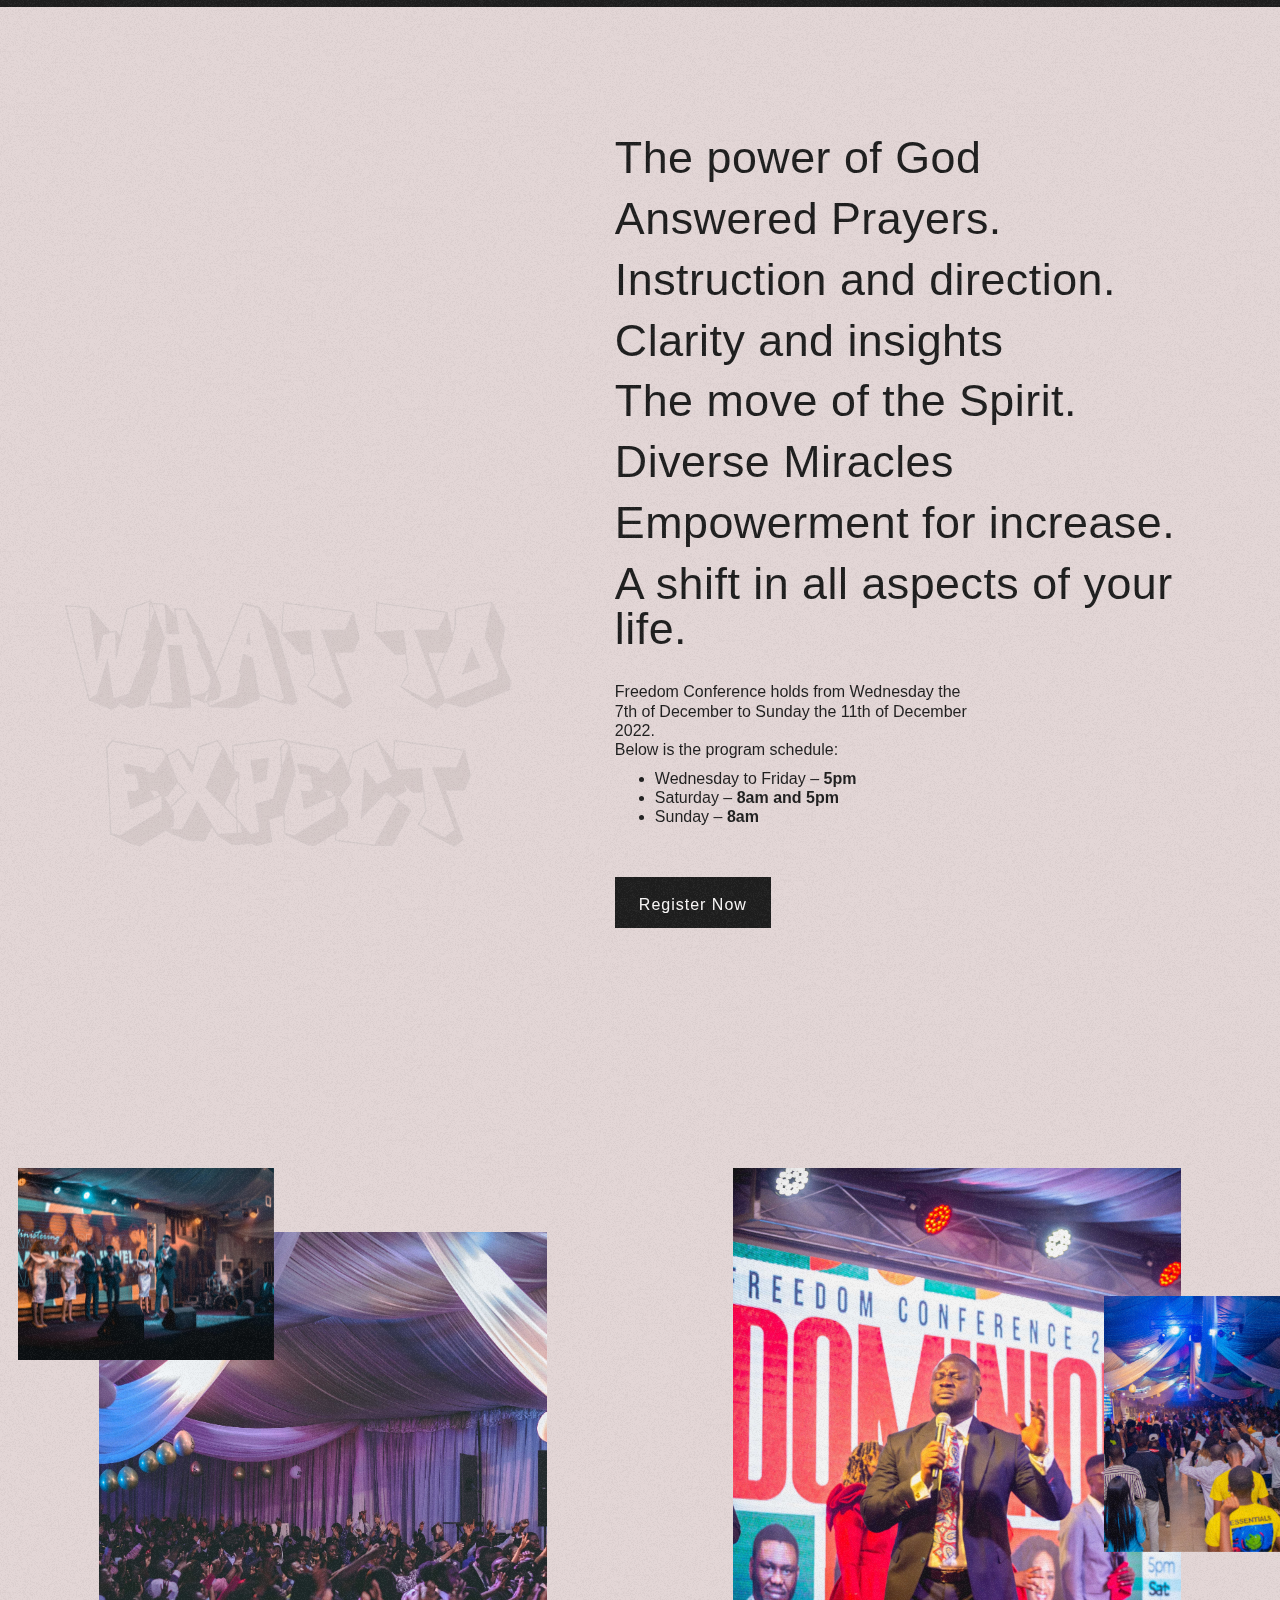
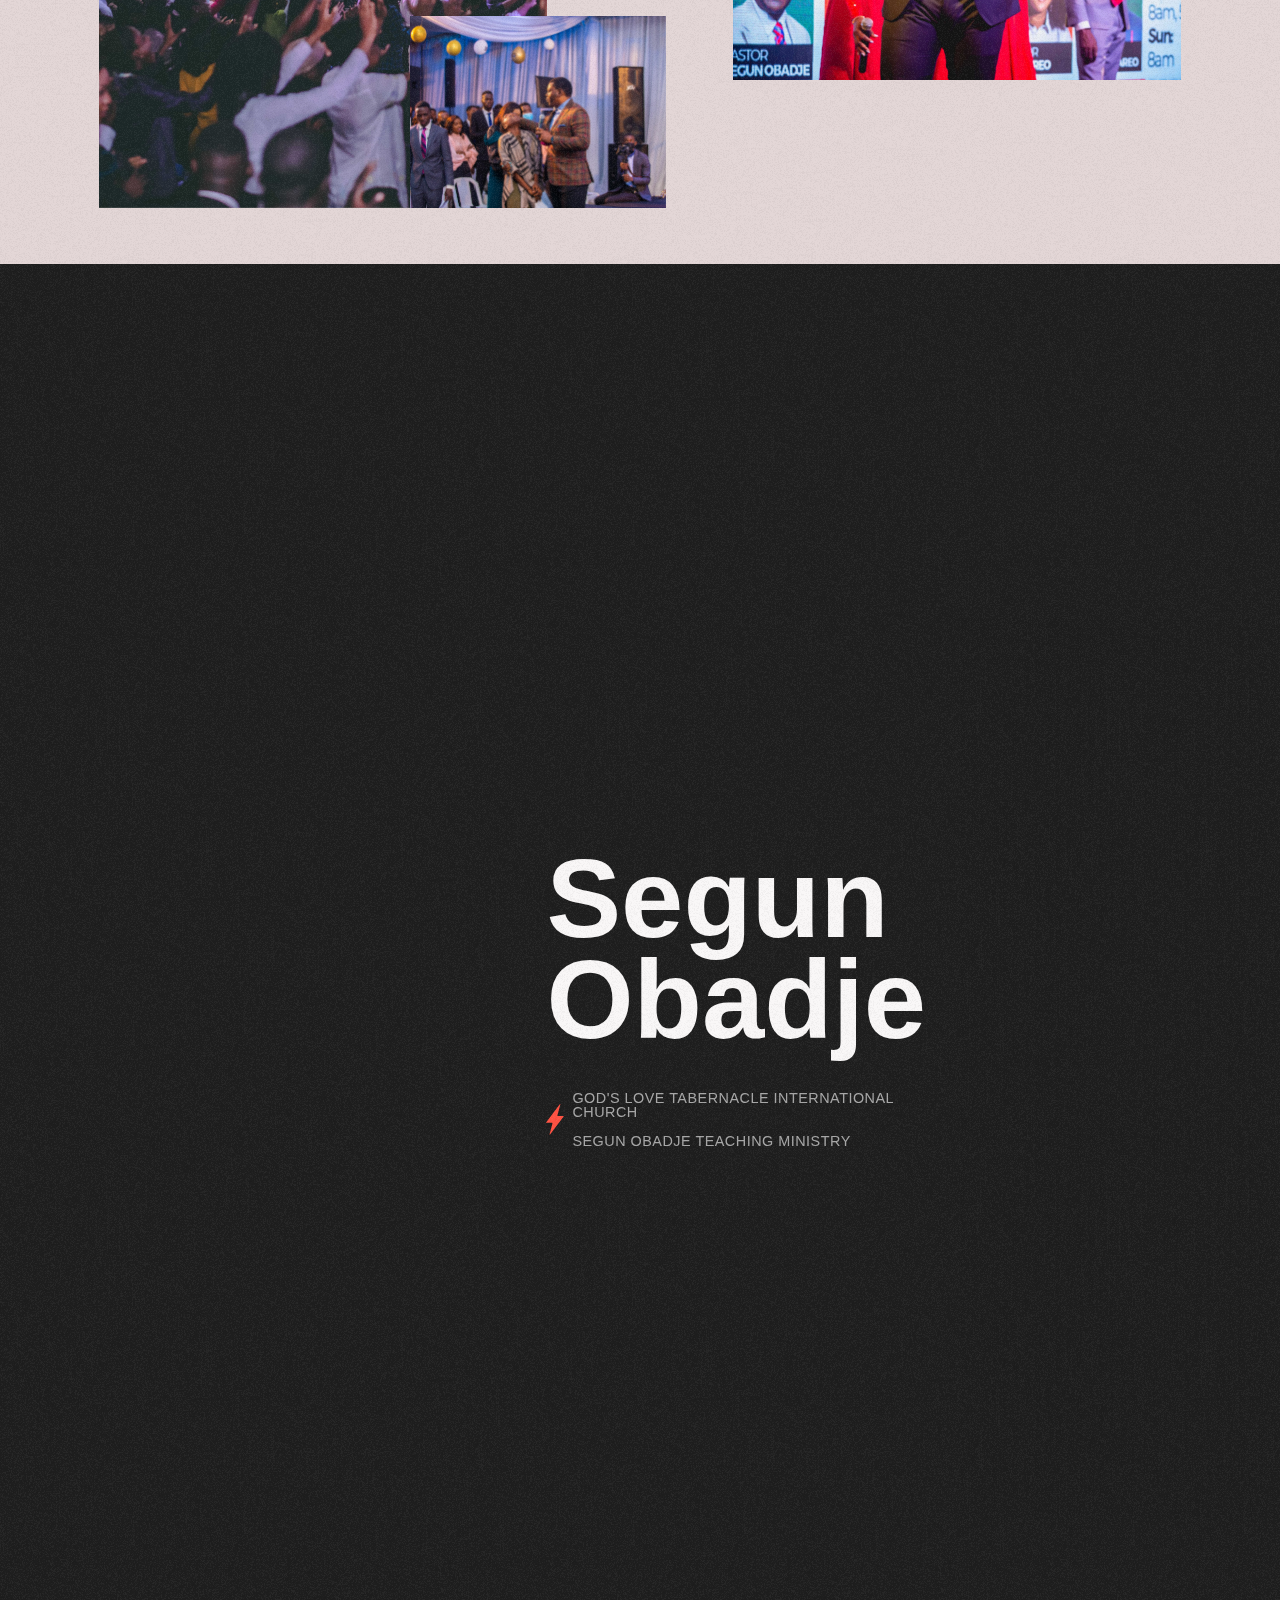
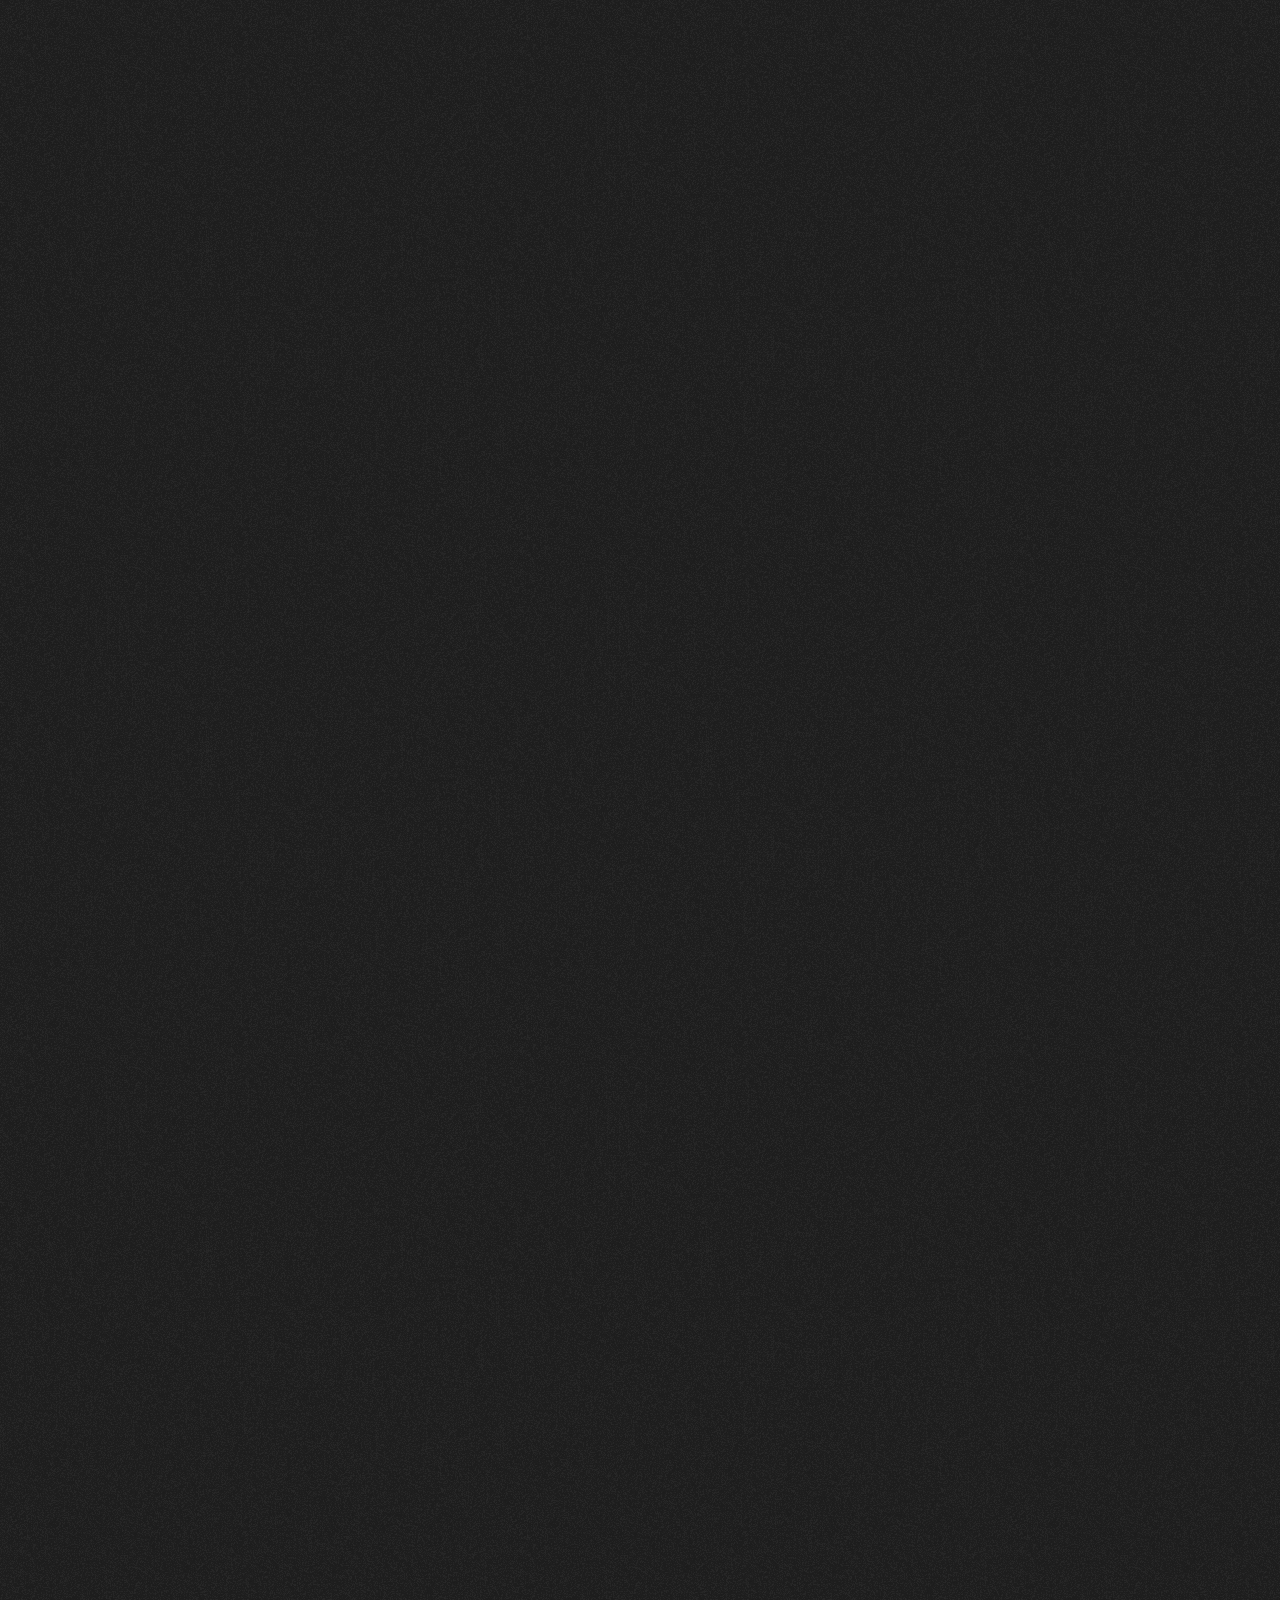
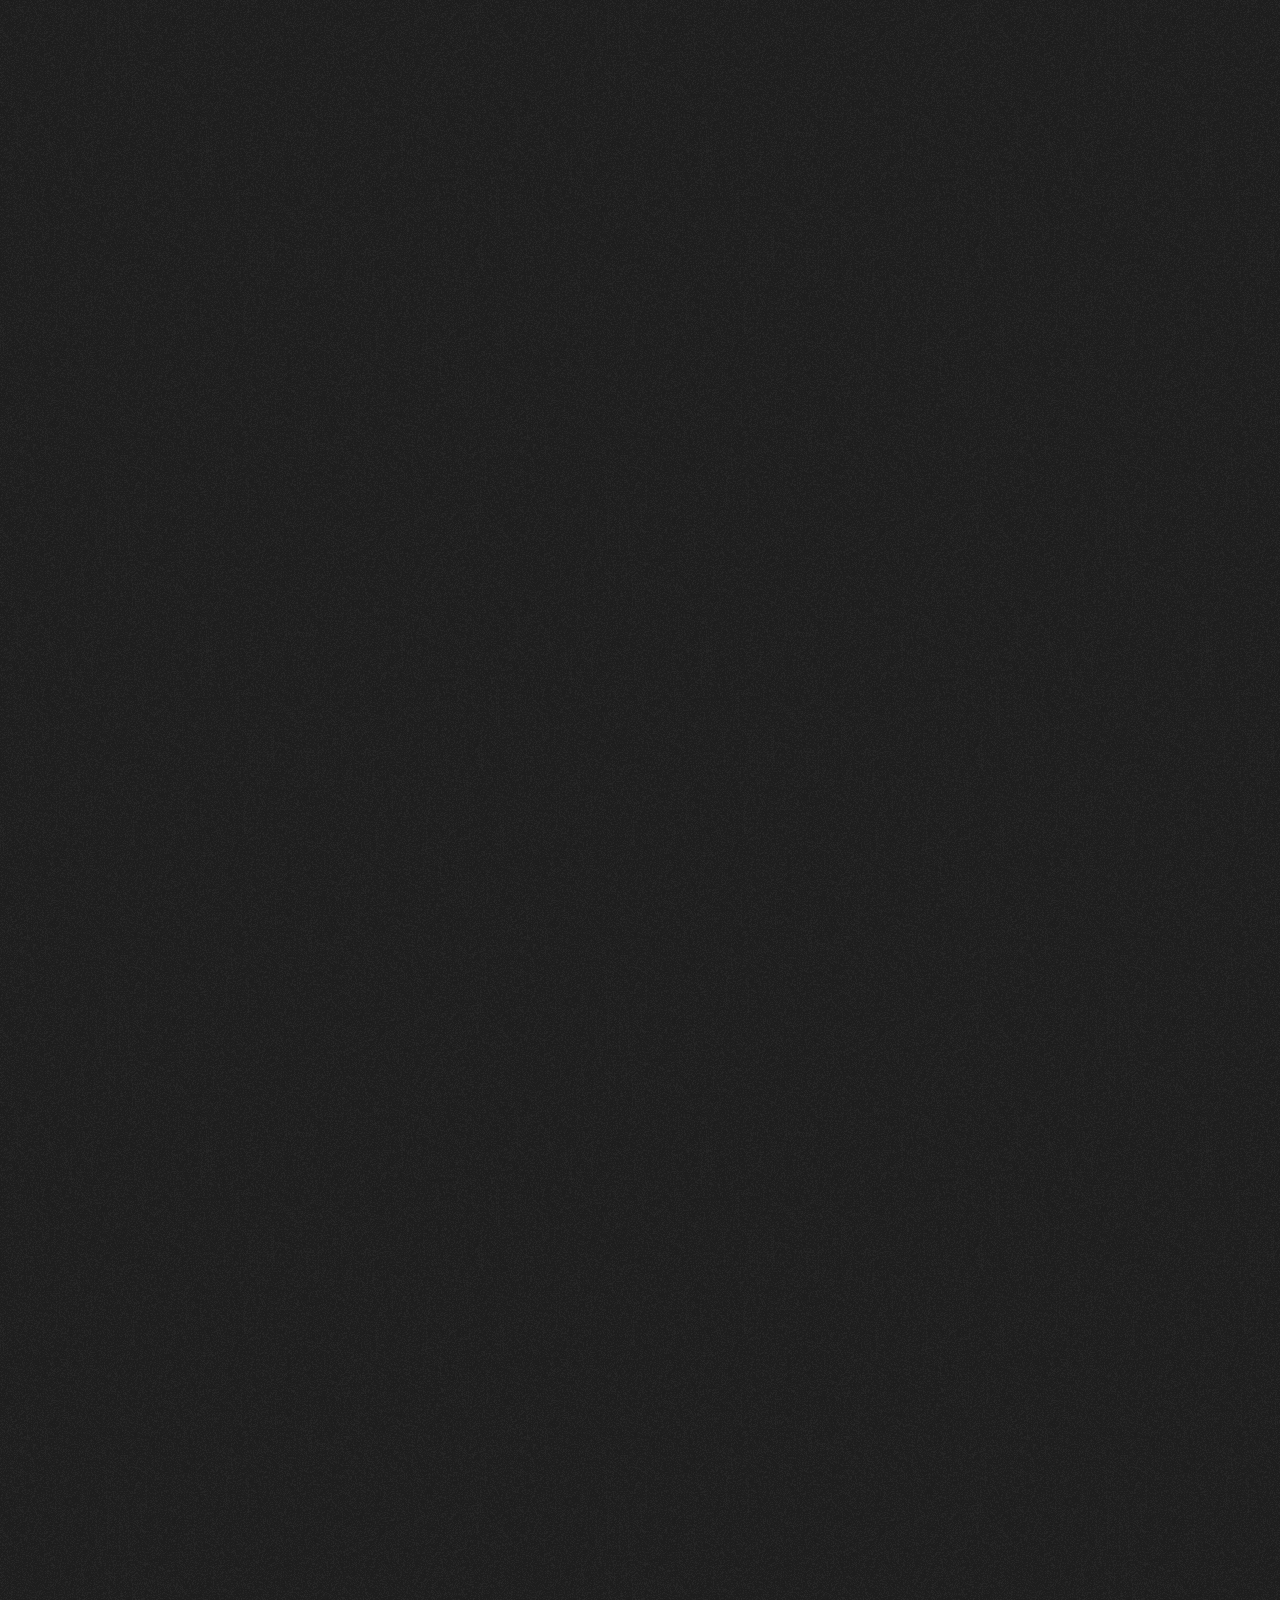
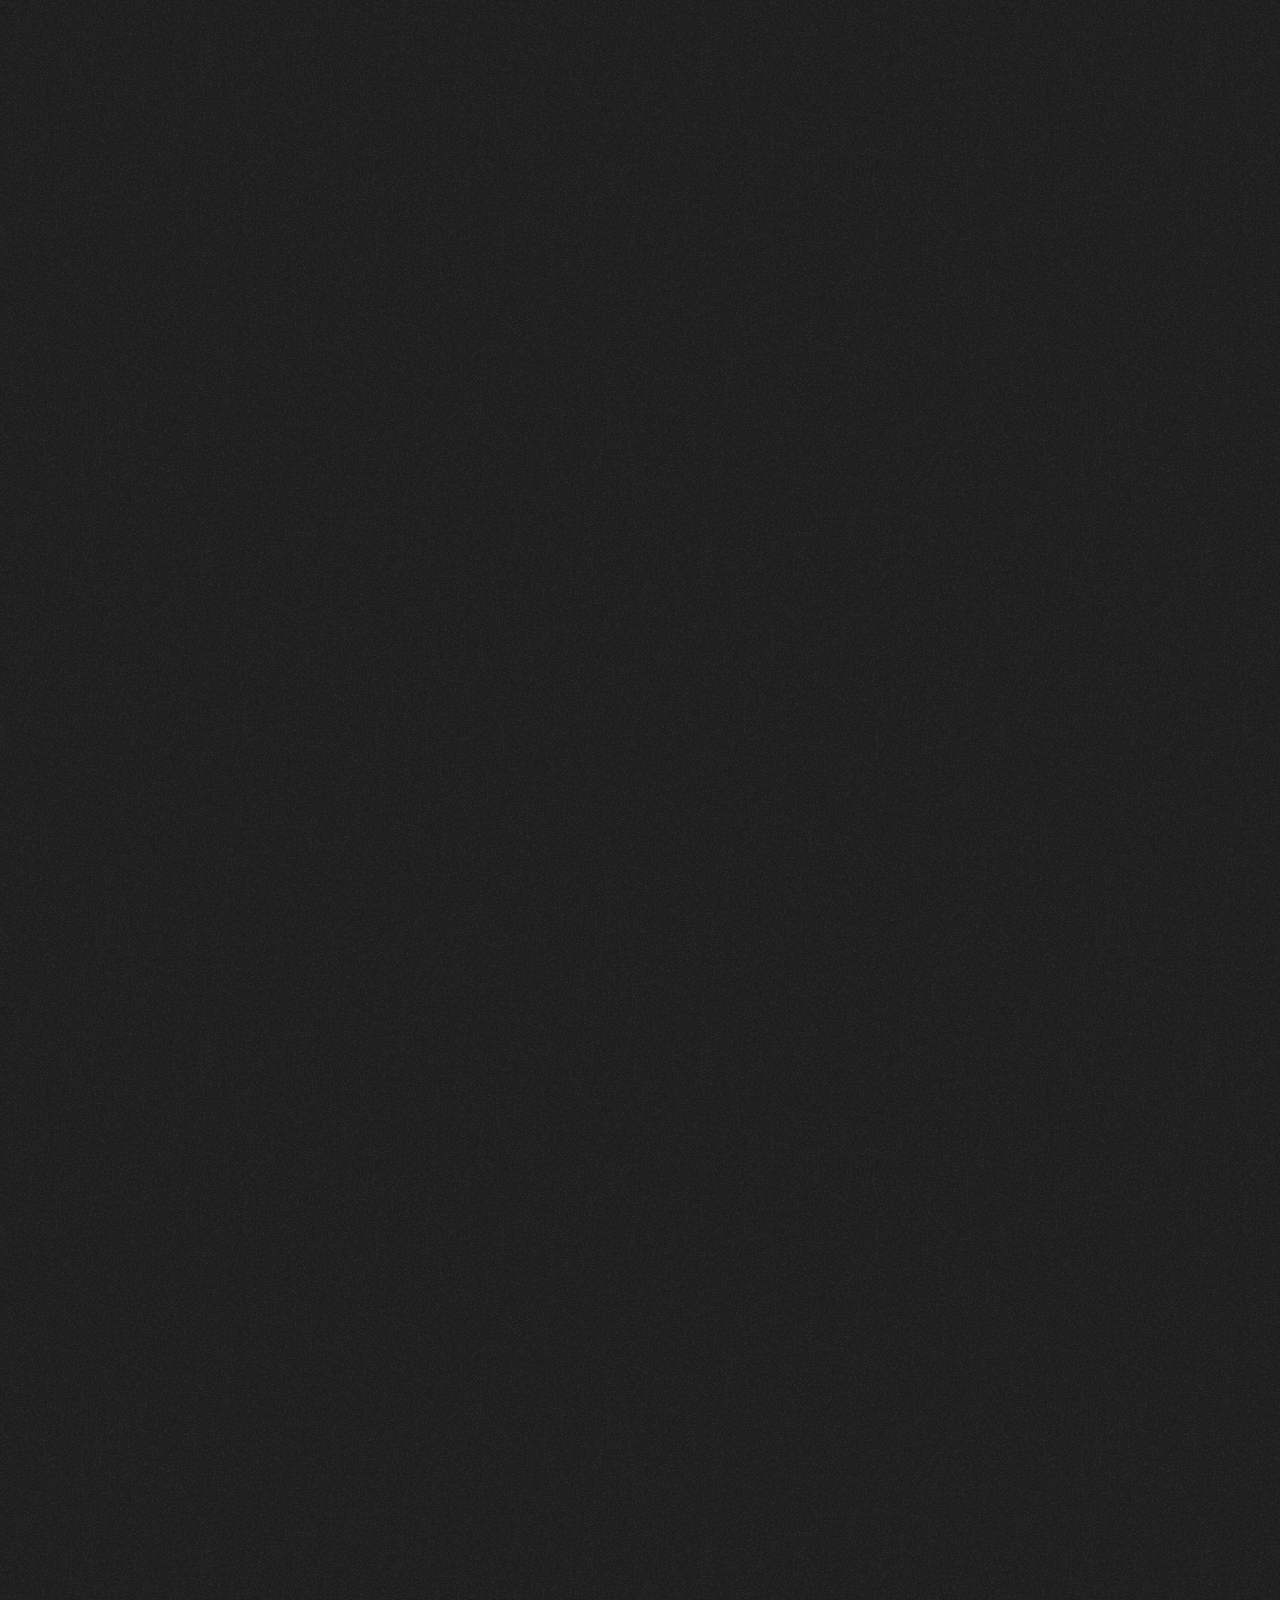
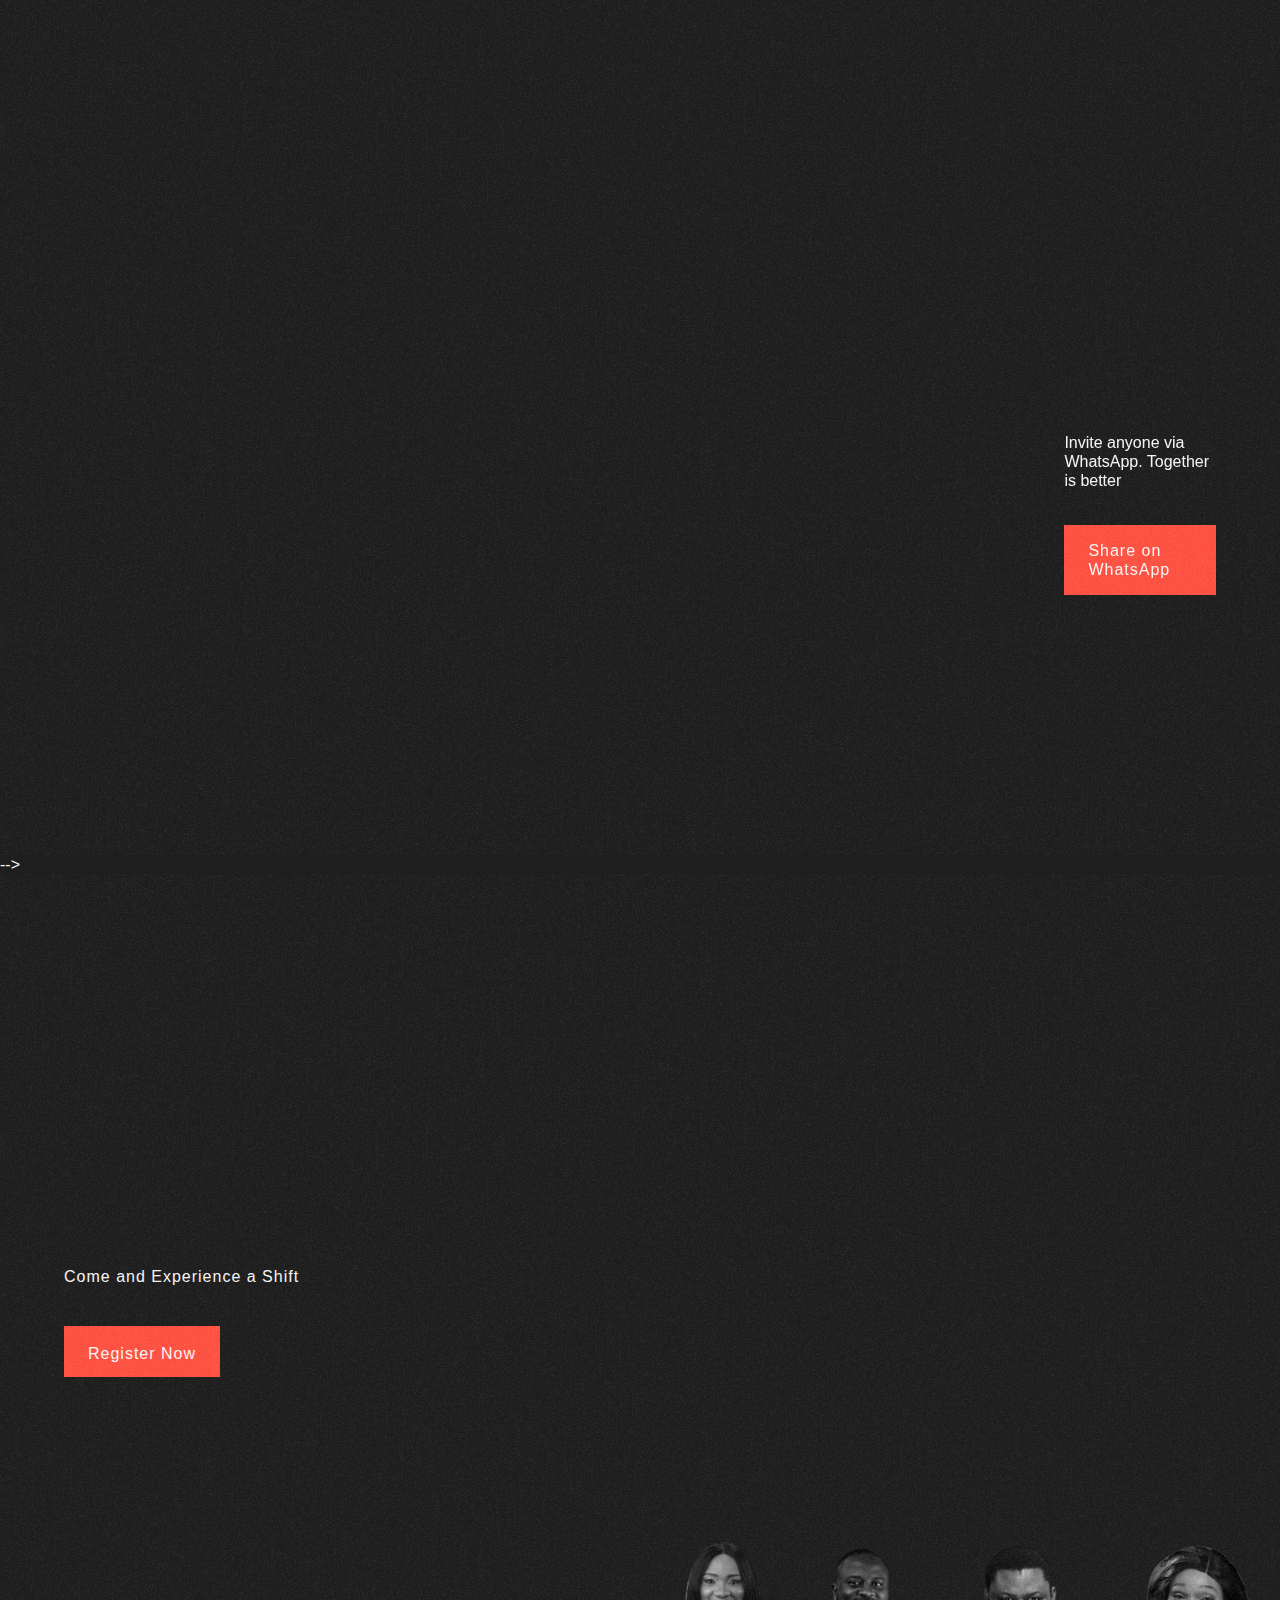
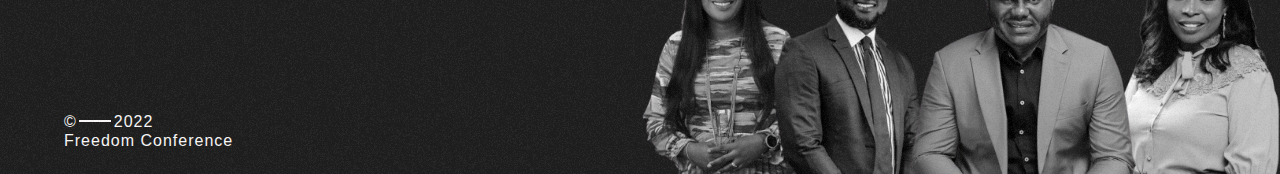
==== commit 36df2199: "img refactor" ====
--- a/index.html
+++ b/index.html
@@ -229,7 +229,7 @@
 				</div>
 			</div>
 		</div>
-		<div class="home-hy-illustration"><img src="../uploads-ssl.webflow.com/6283c236475ca51c143da7f1/6283c236475ca539e43da873_Hunter-Yeany.svg" loading="lazy" alt="Hunter Yeany signature logo" class="image" /></div>
+		<div class="home-hy-illustration"><img src="/uploads-ssl.webflow.com/images/expect.png" loading="lazy" alt="Hunter Yeany signature logo" class="image" /></div>
 	</div>
 	<div data-w-id="7c590fd6-8823-4777-ede3-d0259b3a0826" class="section is--light gallery wf-section">
 		<div class="gallery-container">
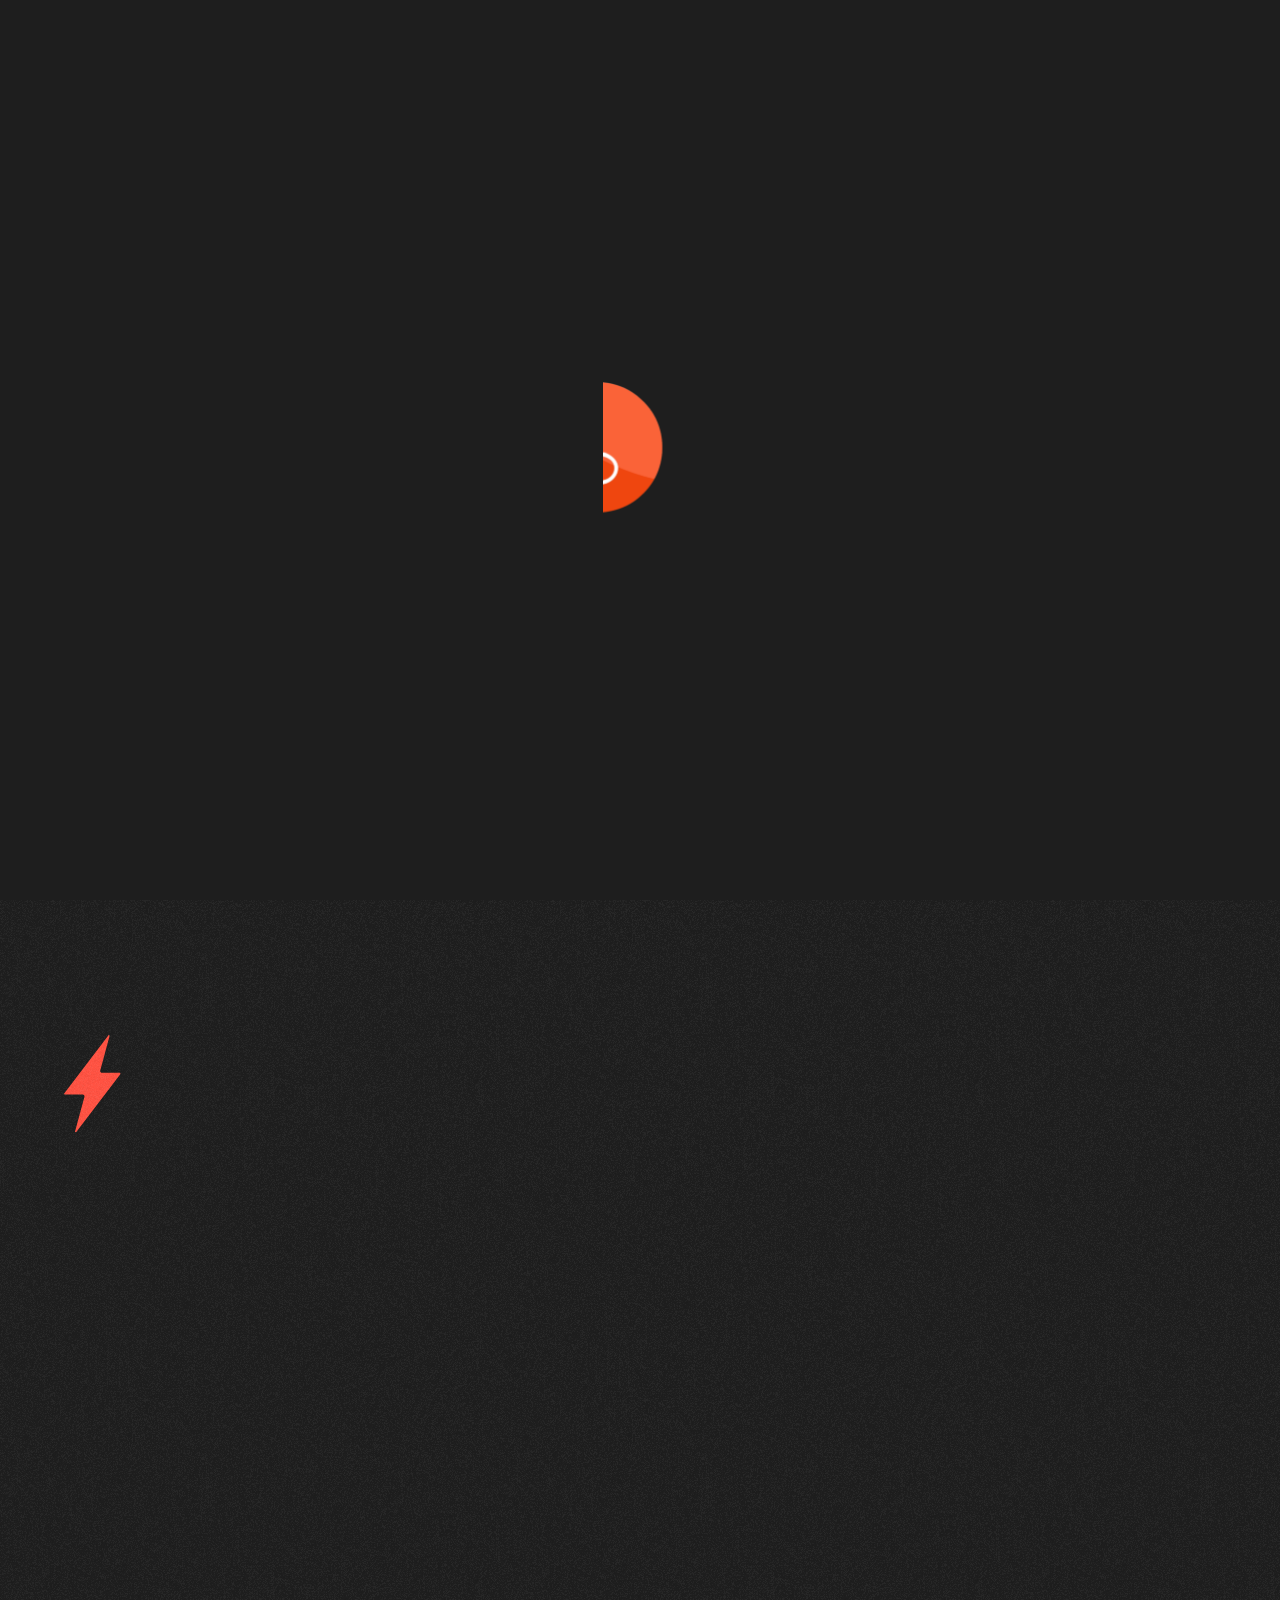
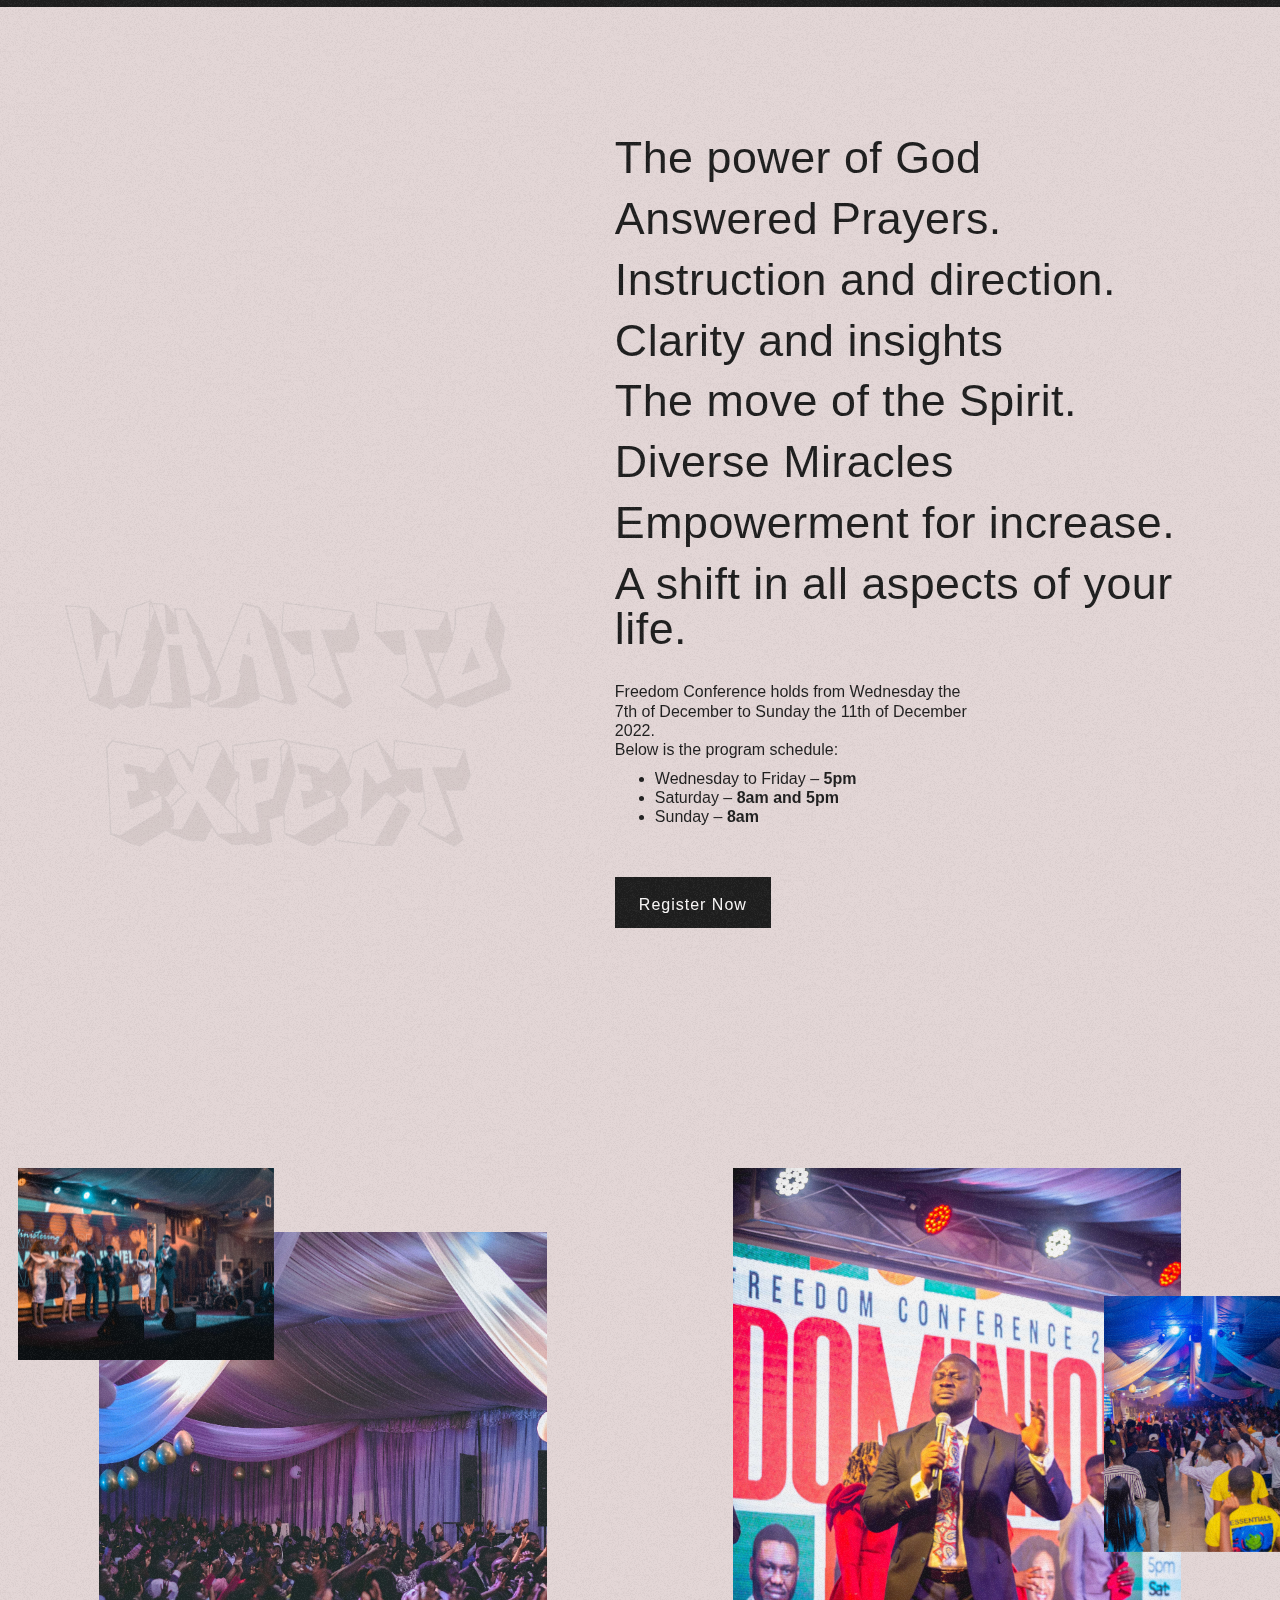
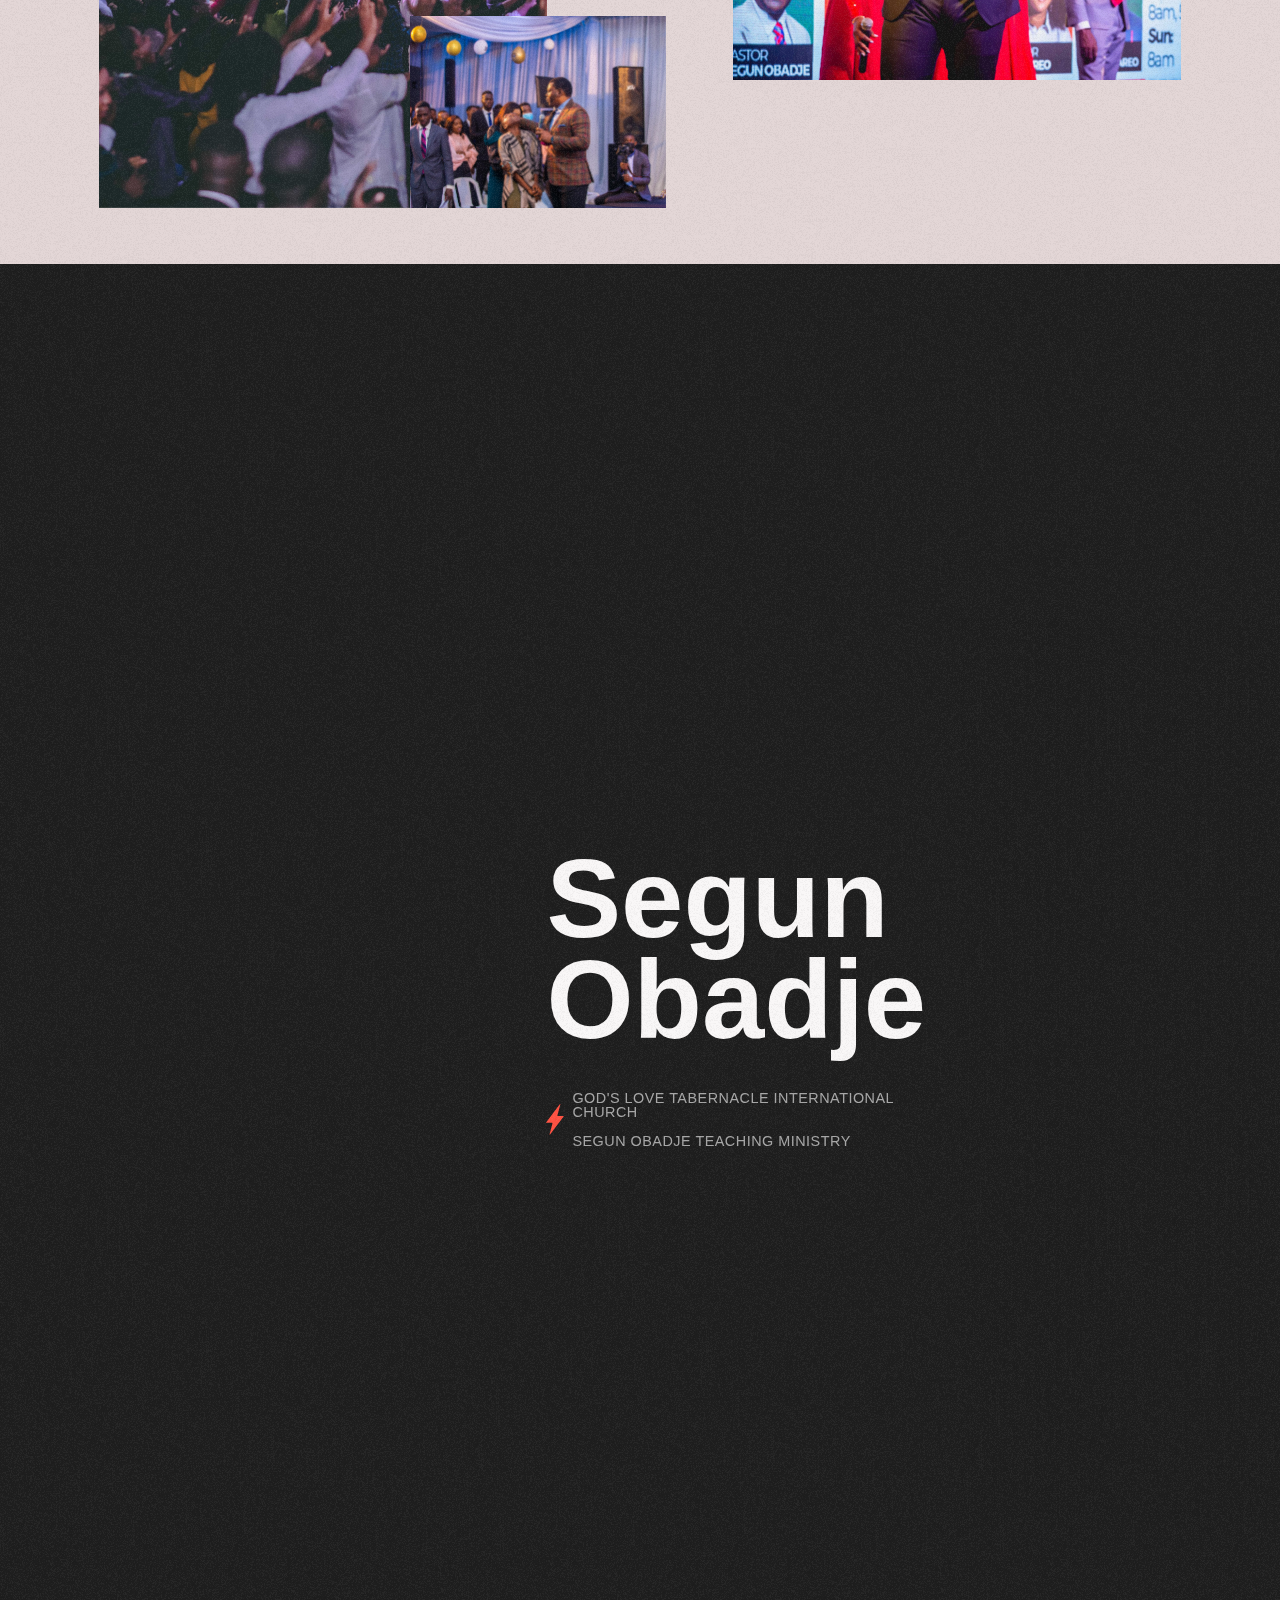
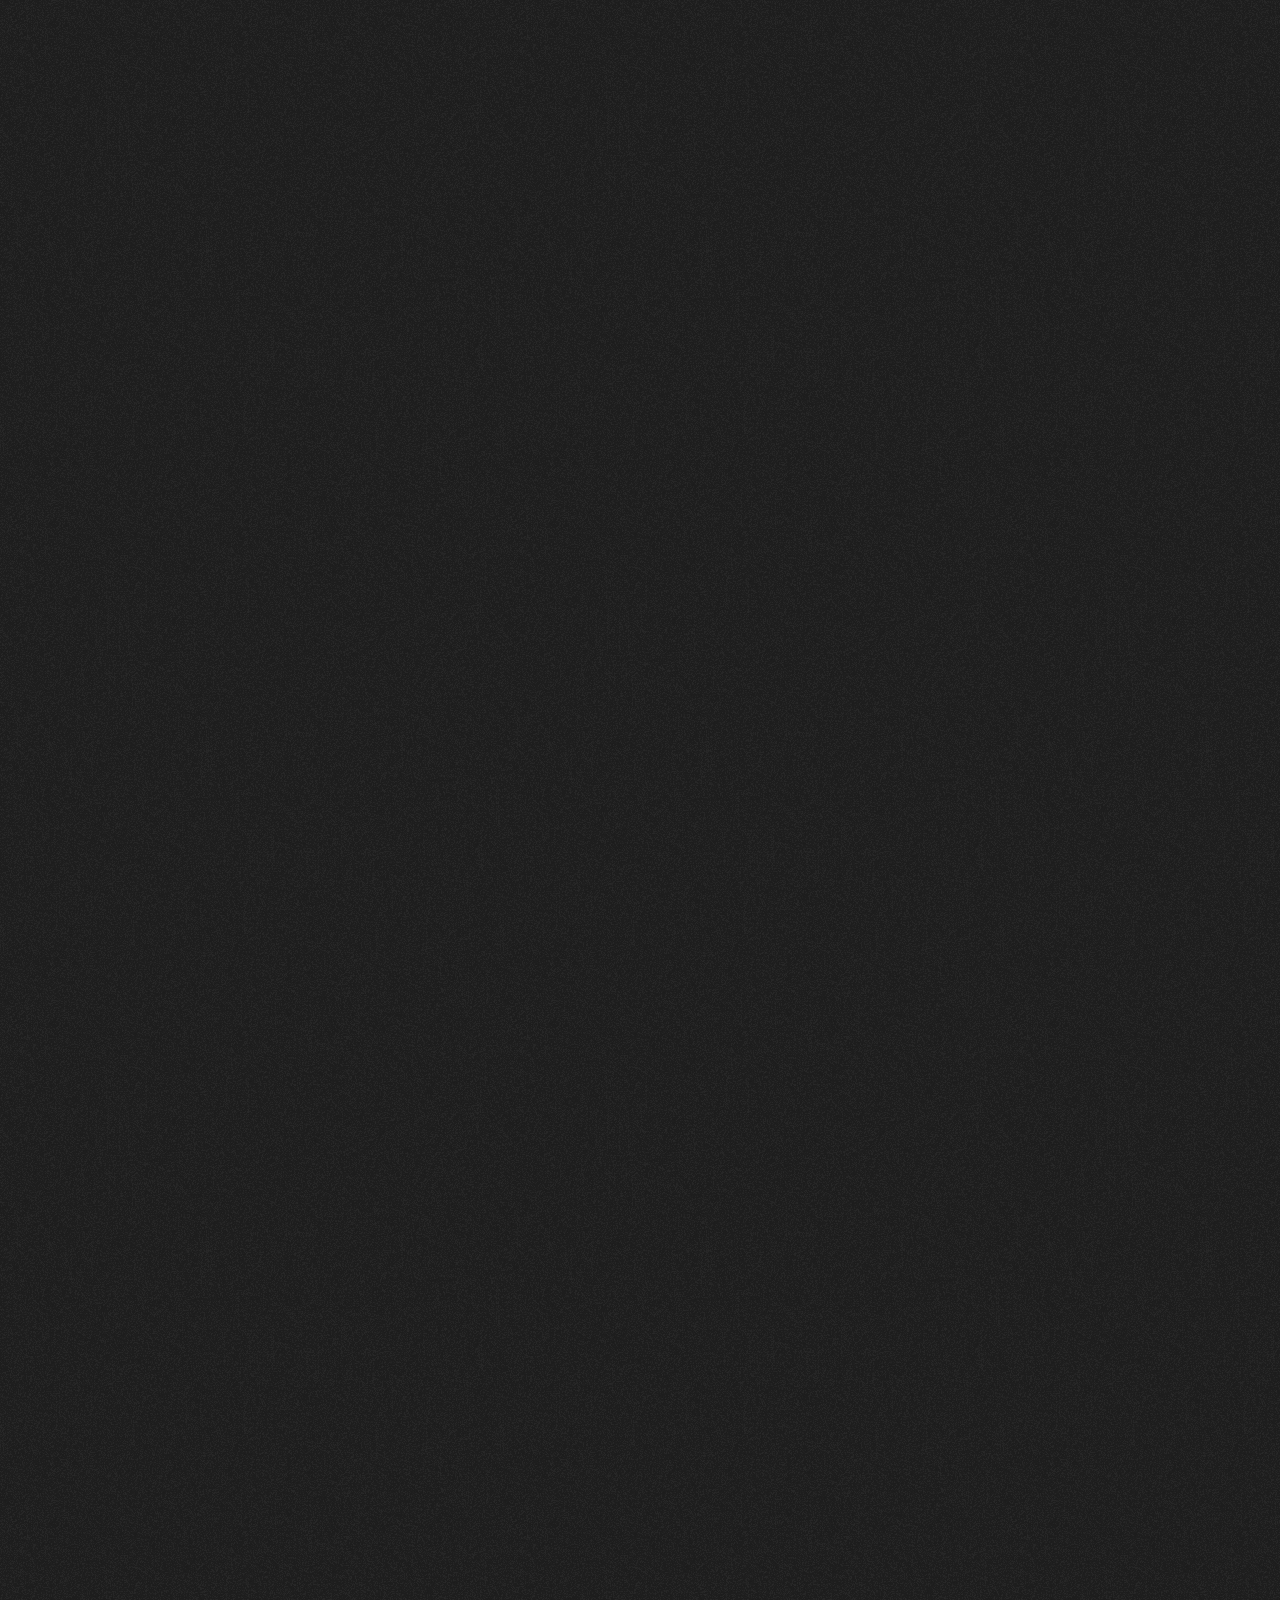
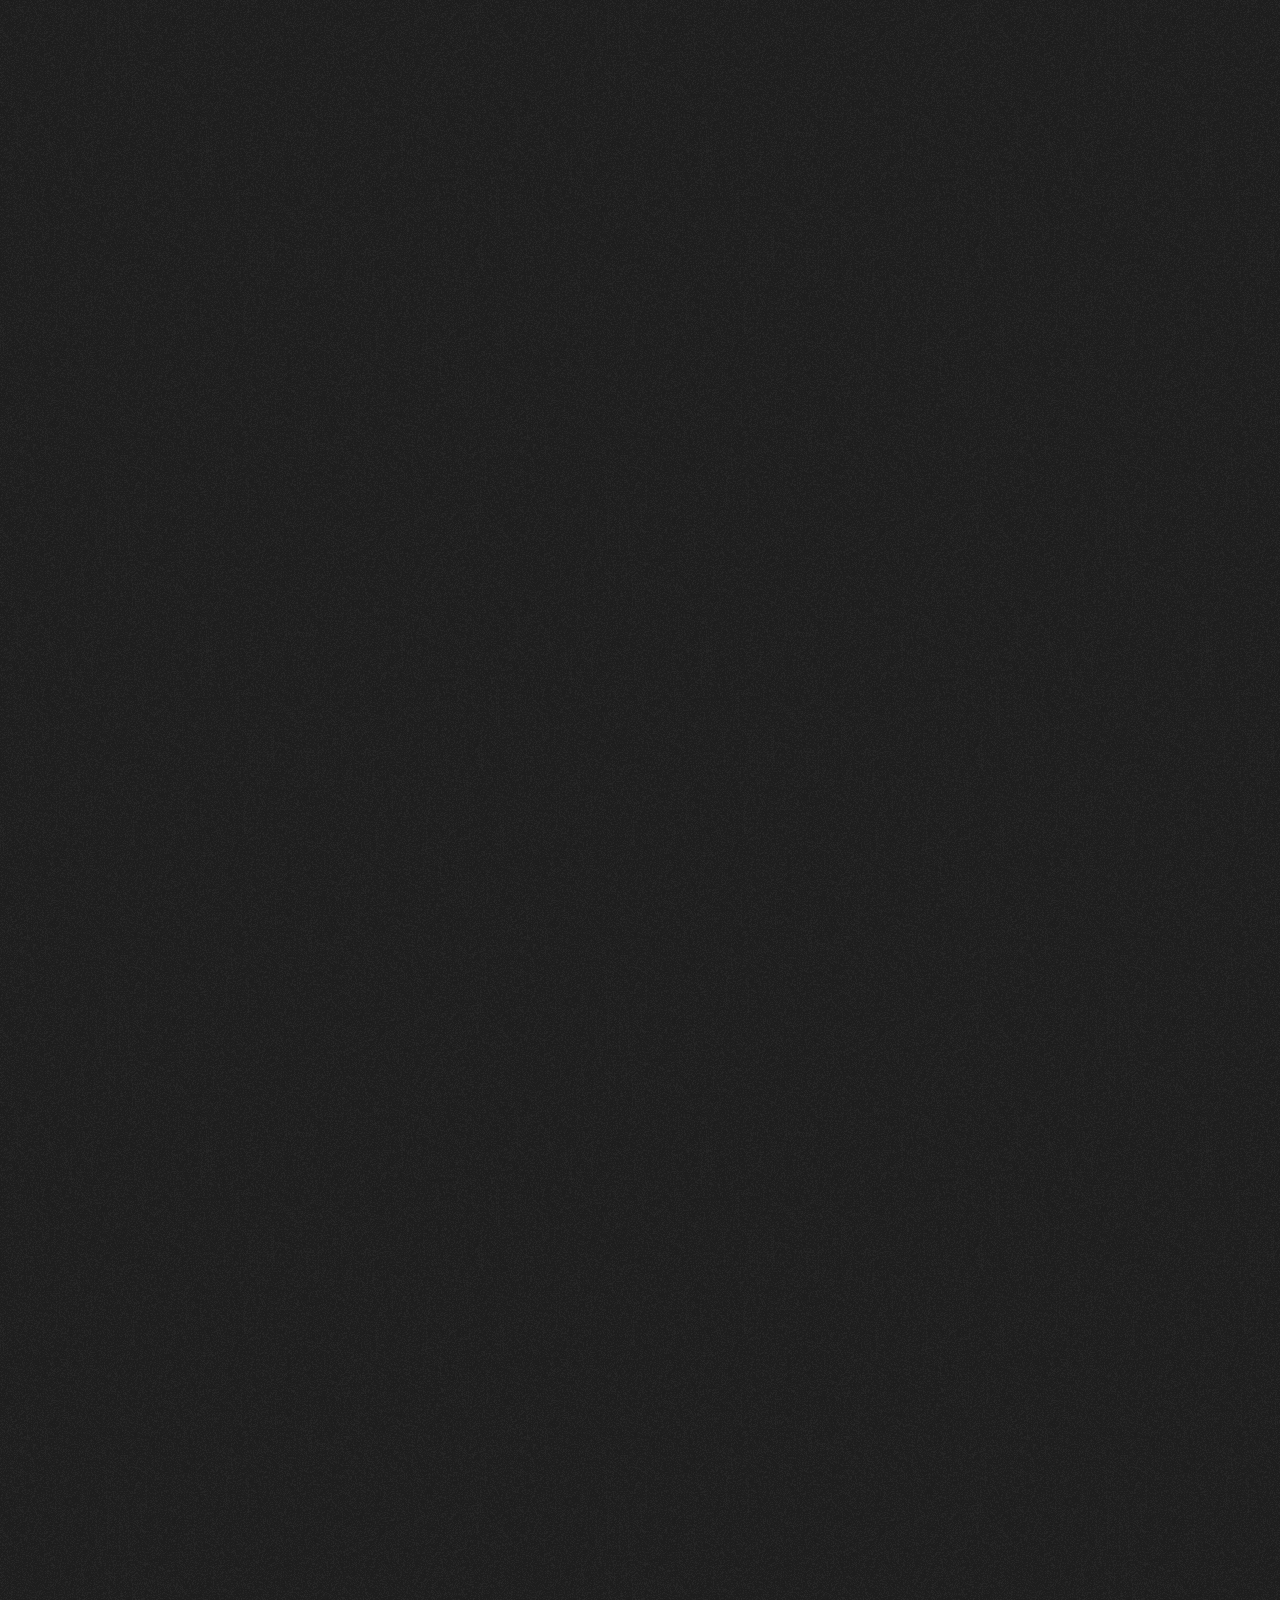
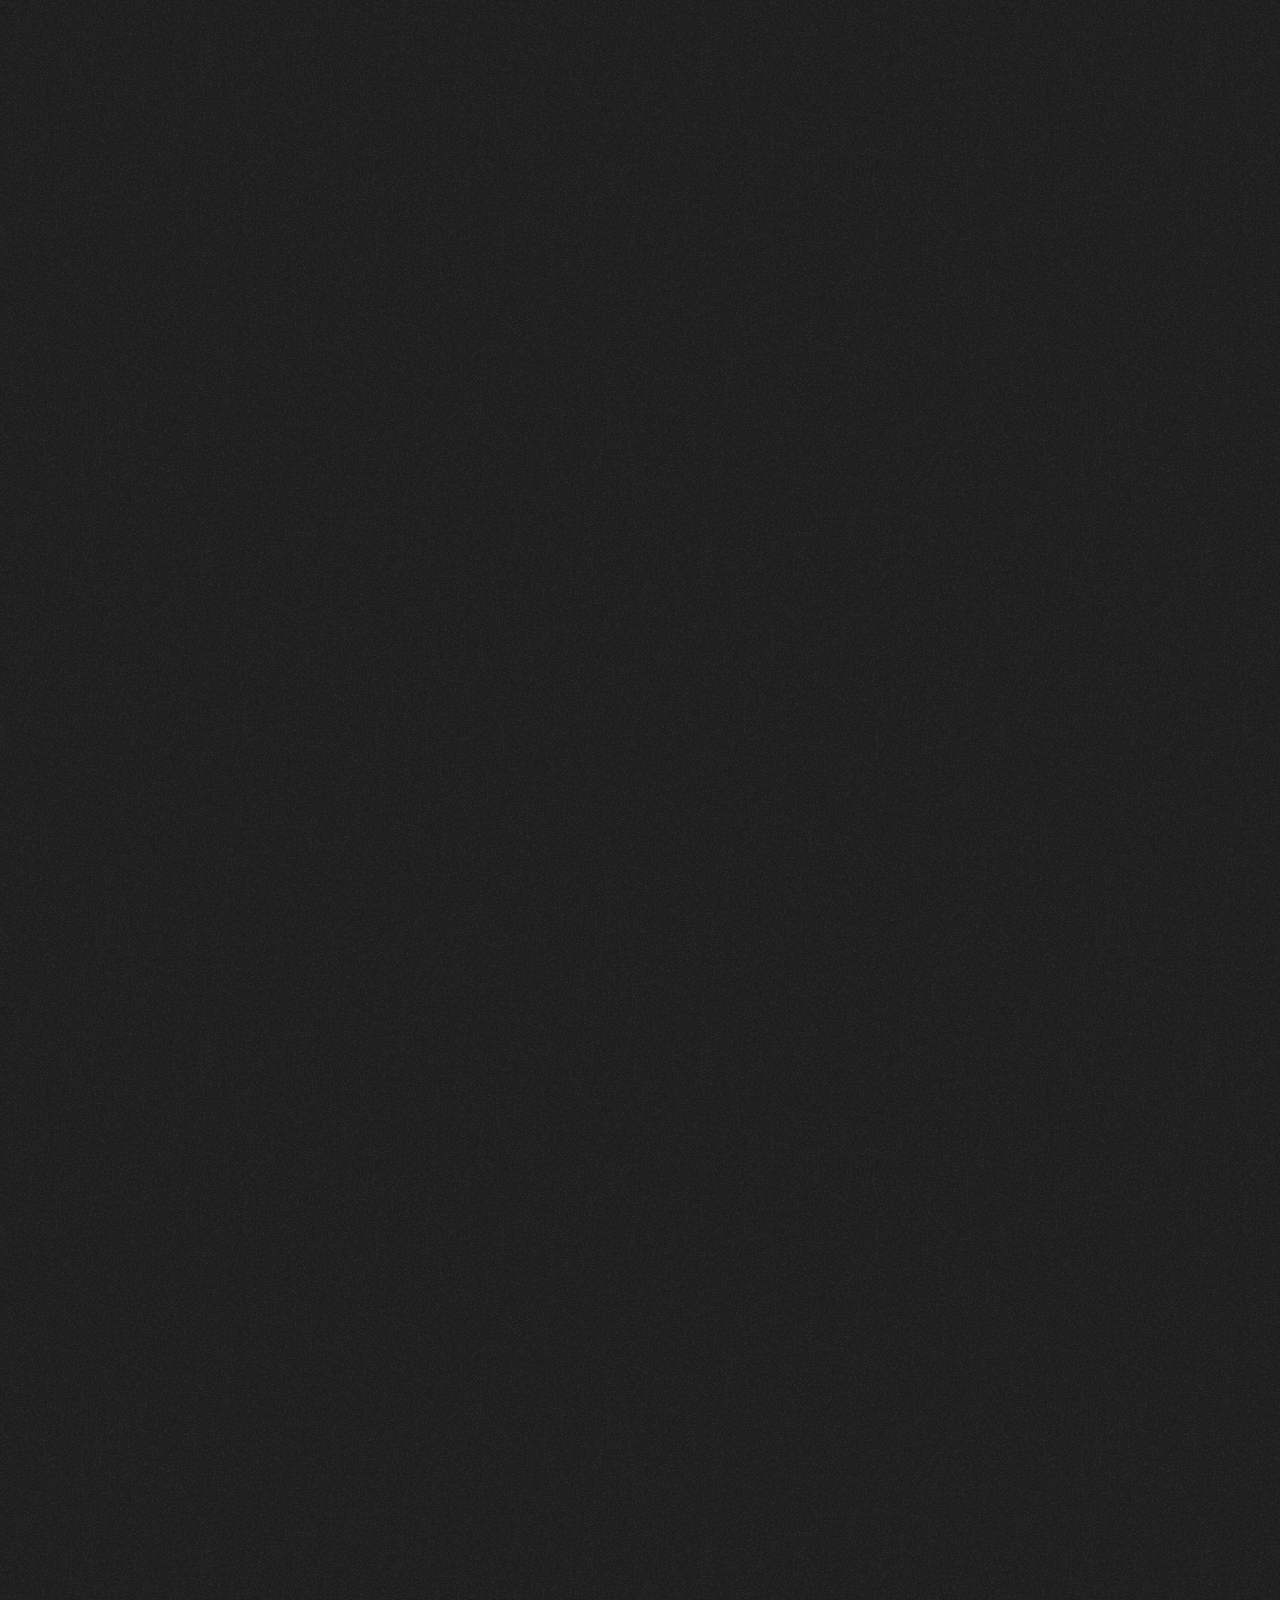
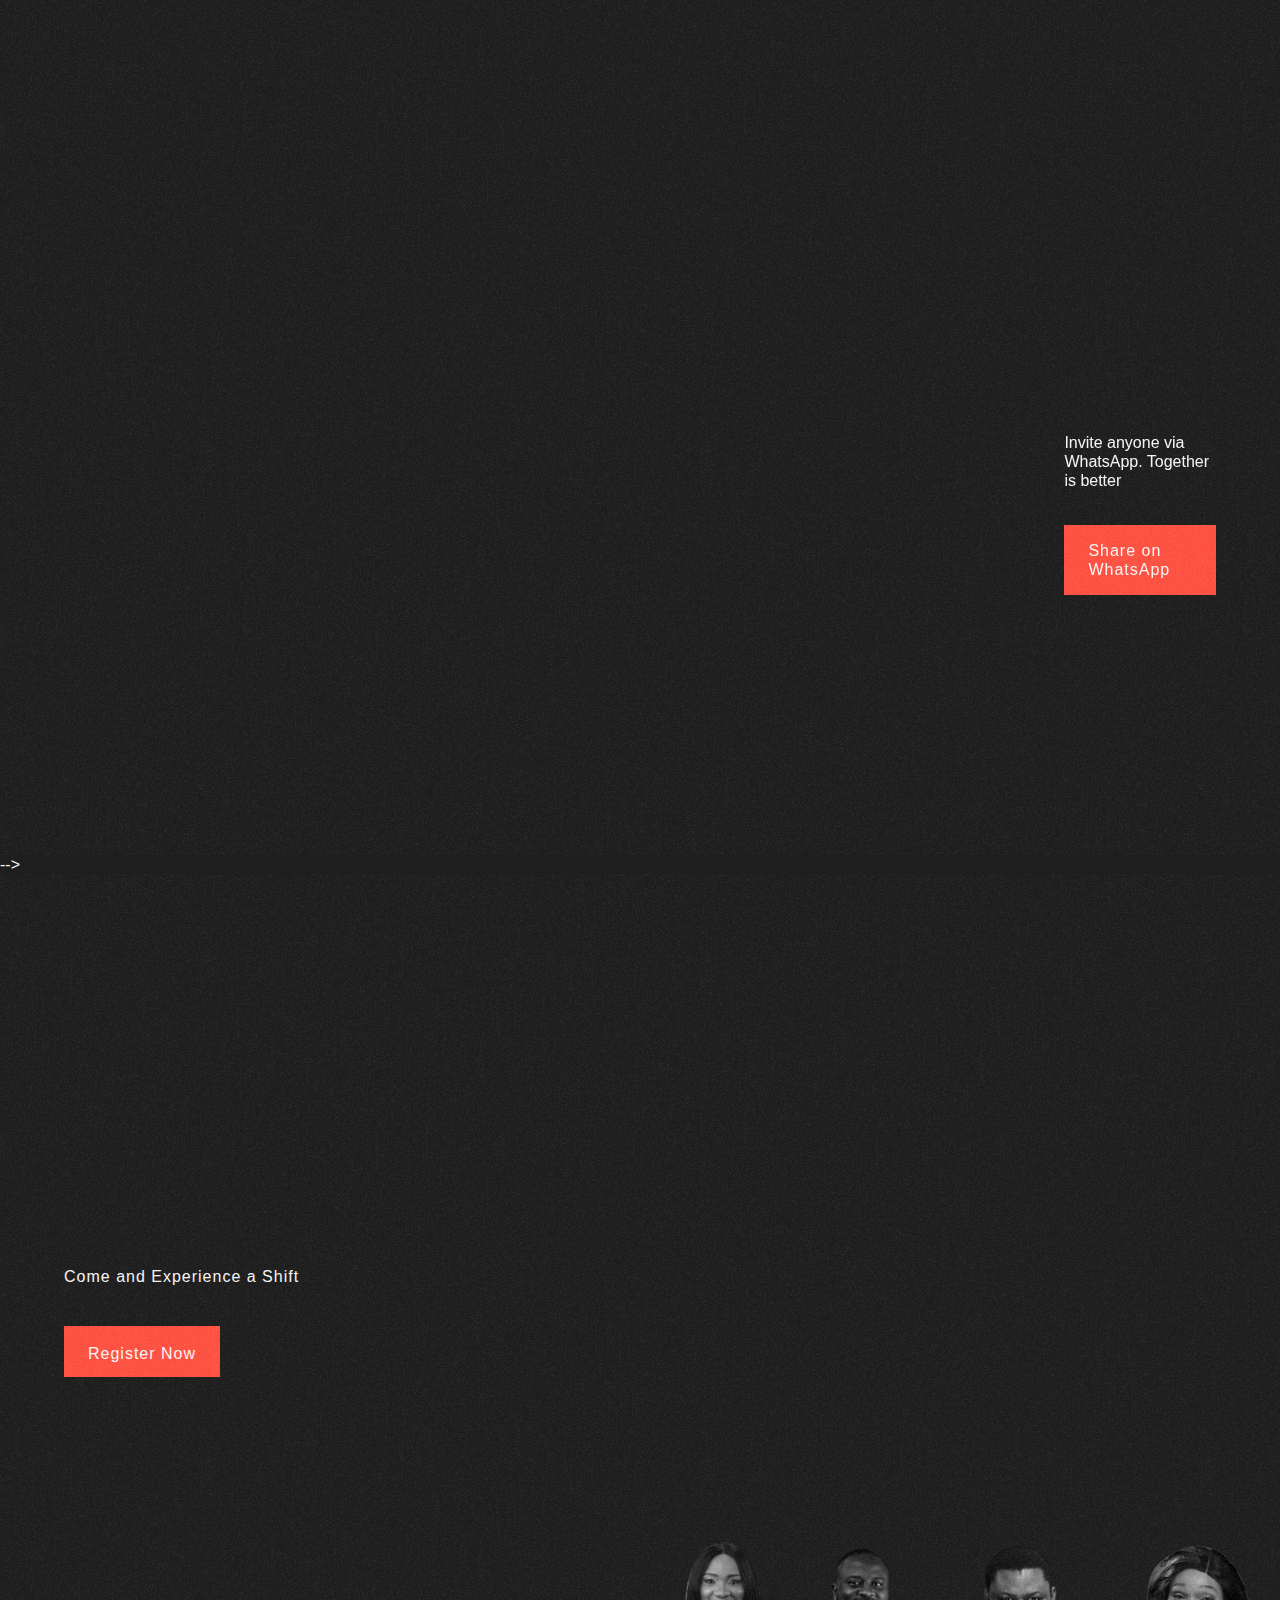
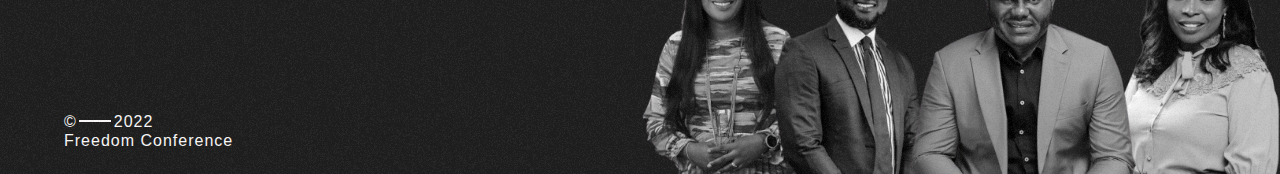
==== commit 6908440b: "meta tags" ====
--- a/index.html
+++ b/index.html
@@ -6,12 +6,12 @@
 <head>
 	<meta charset="utf-8" />
 	<title>Freedom Conference 2022 - Welcome to Freedom</title>
-	<meta content="Freedom Conference 2022 - Welcome to Freedome." name="description" />
-	<meta content="Freedom Conference 2022 - Welcome to Freedome." property="og:title" />
-	<meta content="Freedom Conference 2022 - Welcome to Freedome." property="og:description" />
+	<meta content="Freedom Conference 2022 - Welcome to Freedom." name="description" />
+	<meta content="Freedom Conference 2022 - Welcome to Freedom." property="og:title" />
+	<meta content="Freedom Conference 2022 - Welcome to Freedom." property="og:description" />
 	<meta content="https://drive.google.com/file/d/1vlRJV9YxbIu8MgbZ9z4al4-nDX_JOwra/view?usp=share_link" property="og:image" />
-	<meta content="Freedom Conference 2022 - Welcome to Freedome." property="twitter:title" />
-	<meta content="Freedom Conference 2022 - Welcome to Freedome." property="twitter:description" />
+	<meta content="Freedom Conference 2022 - Welcome to Freedom." property="twitter:title" />
+	<meta content="Freedom Conference 2022 - Welcome to Freedom." property="twitter:description" />
 	<meta content="https://drive.google.com/file/d/1vlRJV9YxbIu8MgbZ9z4al4-nDX_JOwra/view?usp=share_link" property="twitter:image" />
 	<meta property="og:type" content="website" />
 	<meta content="summary_large_image" name="twitter:card" />
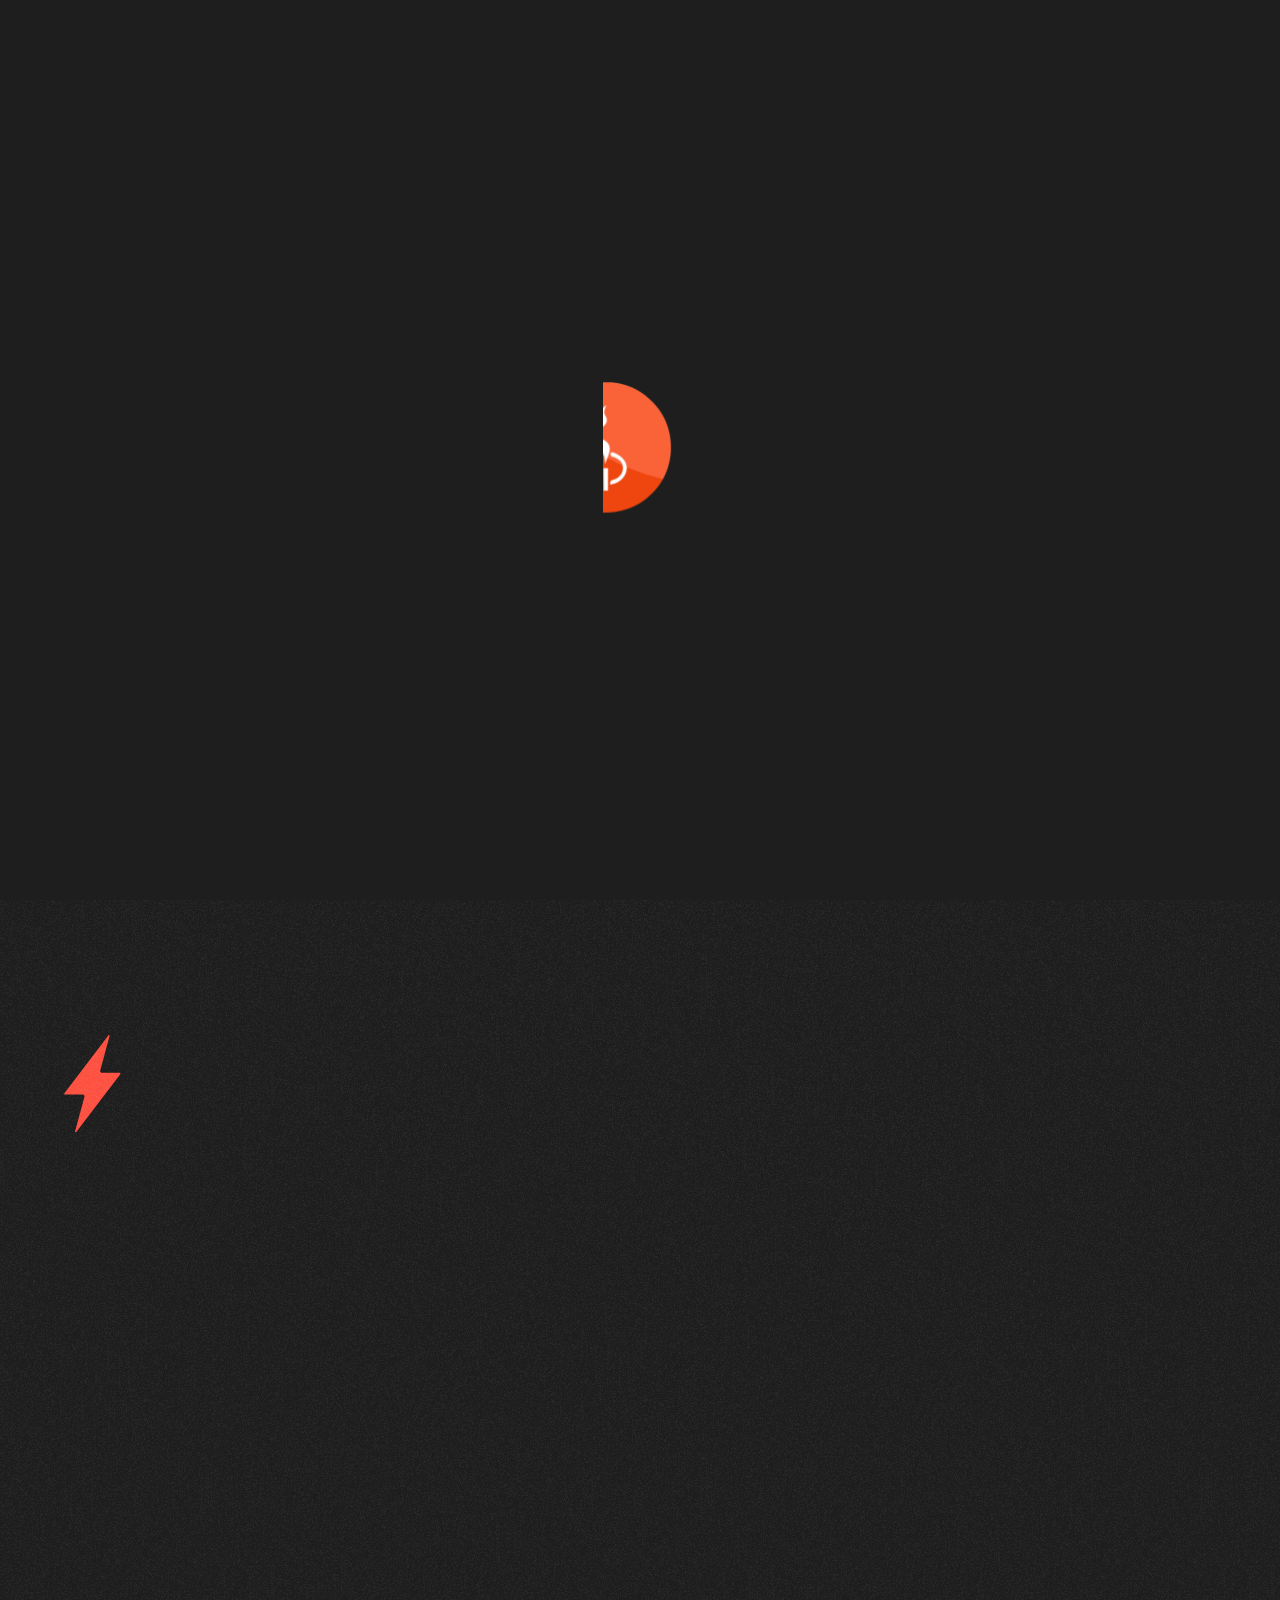
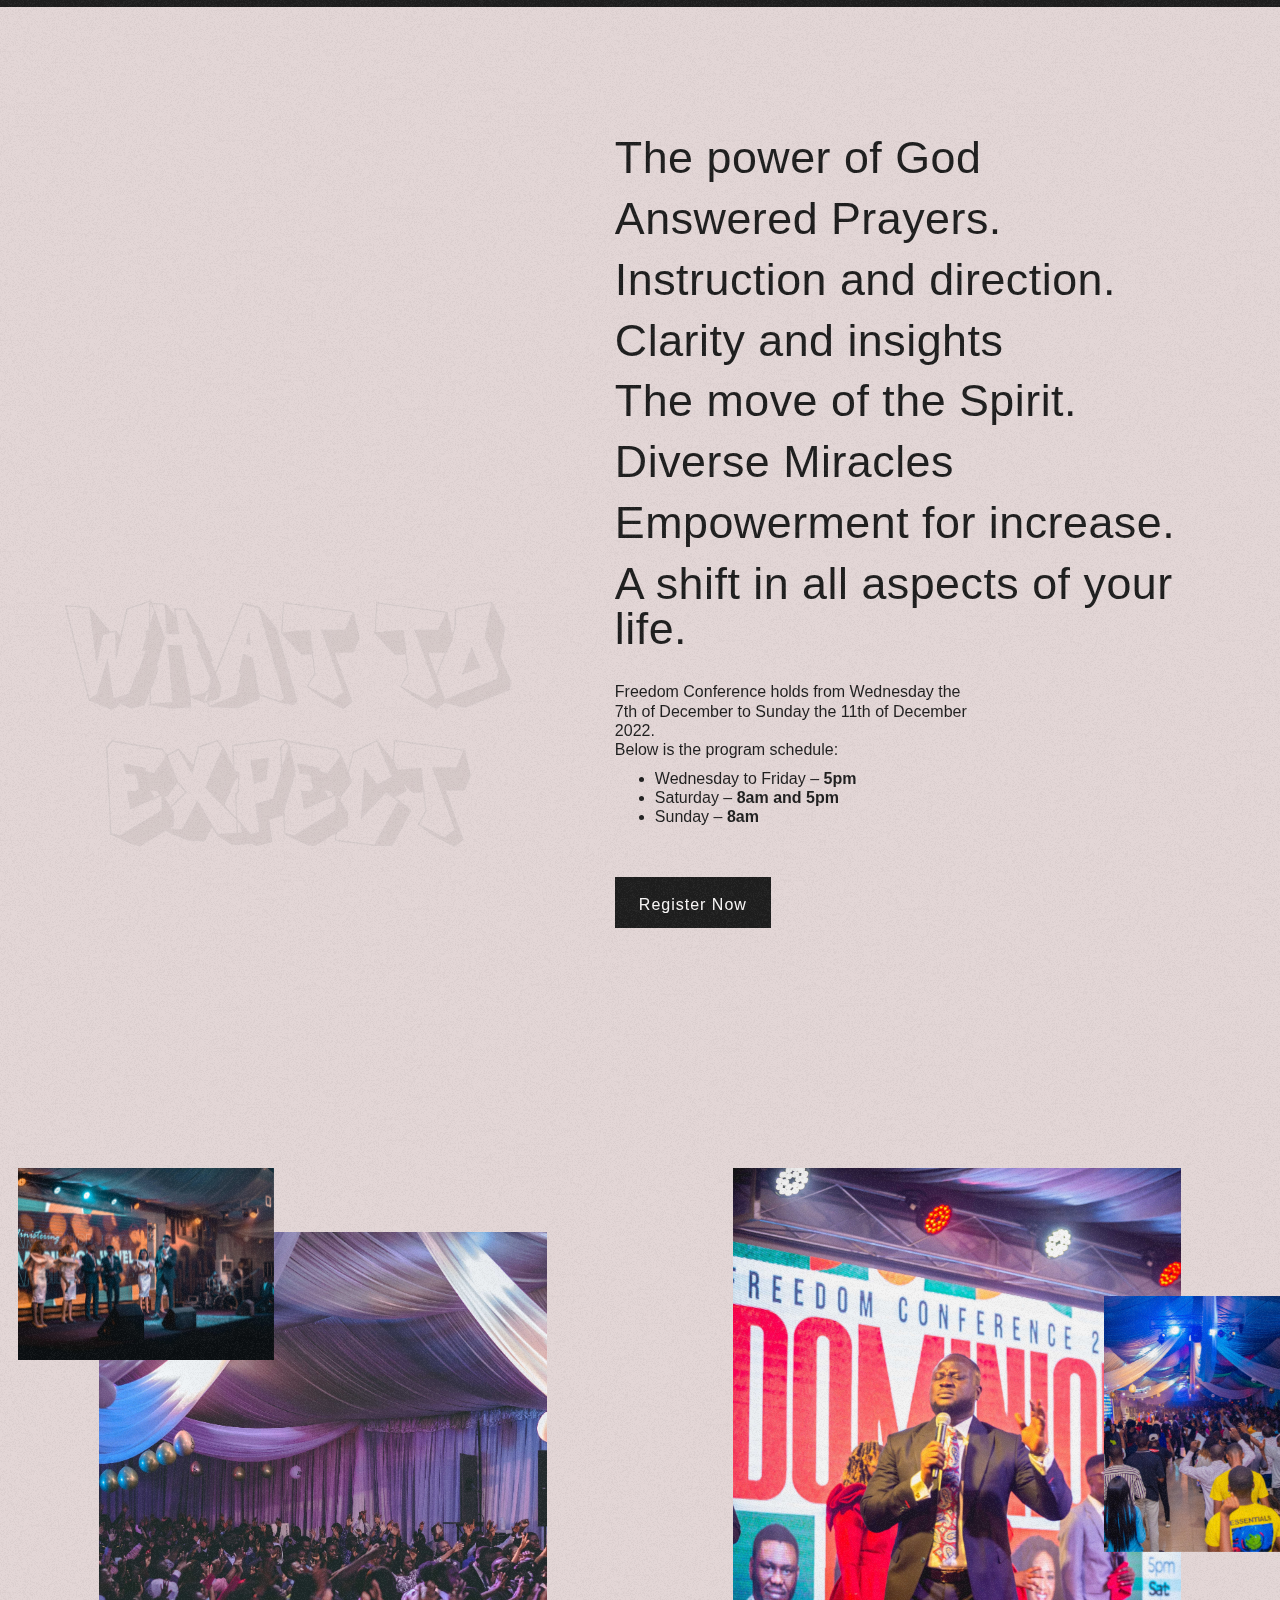
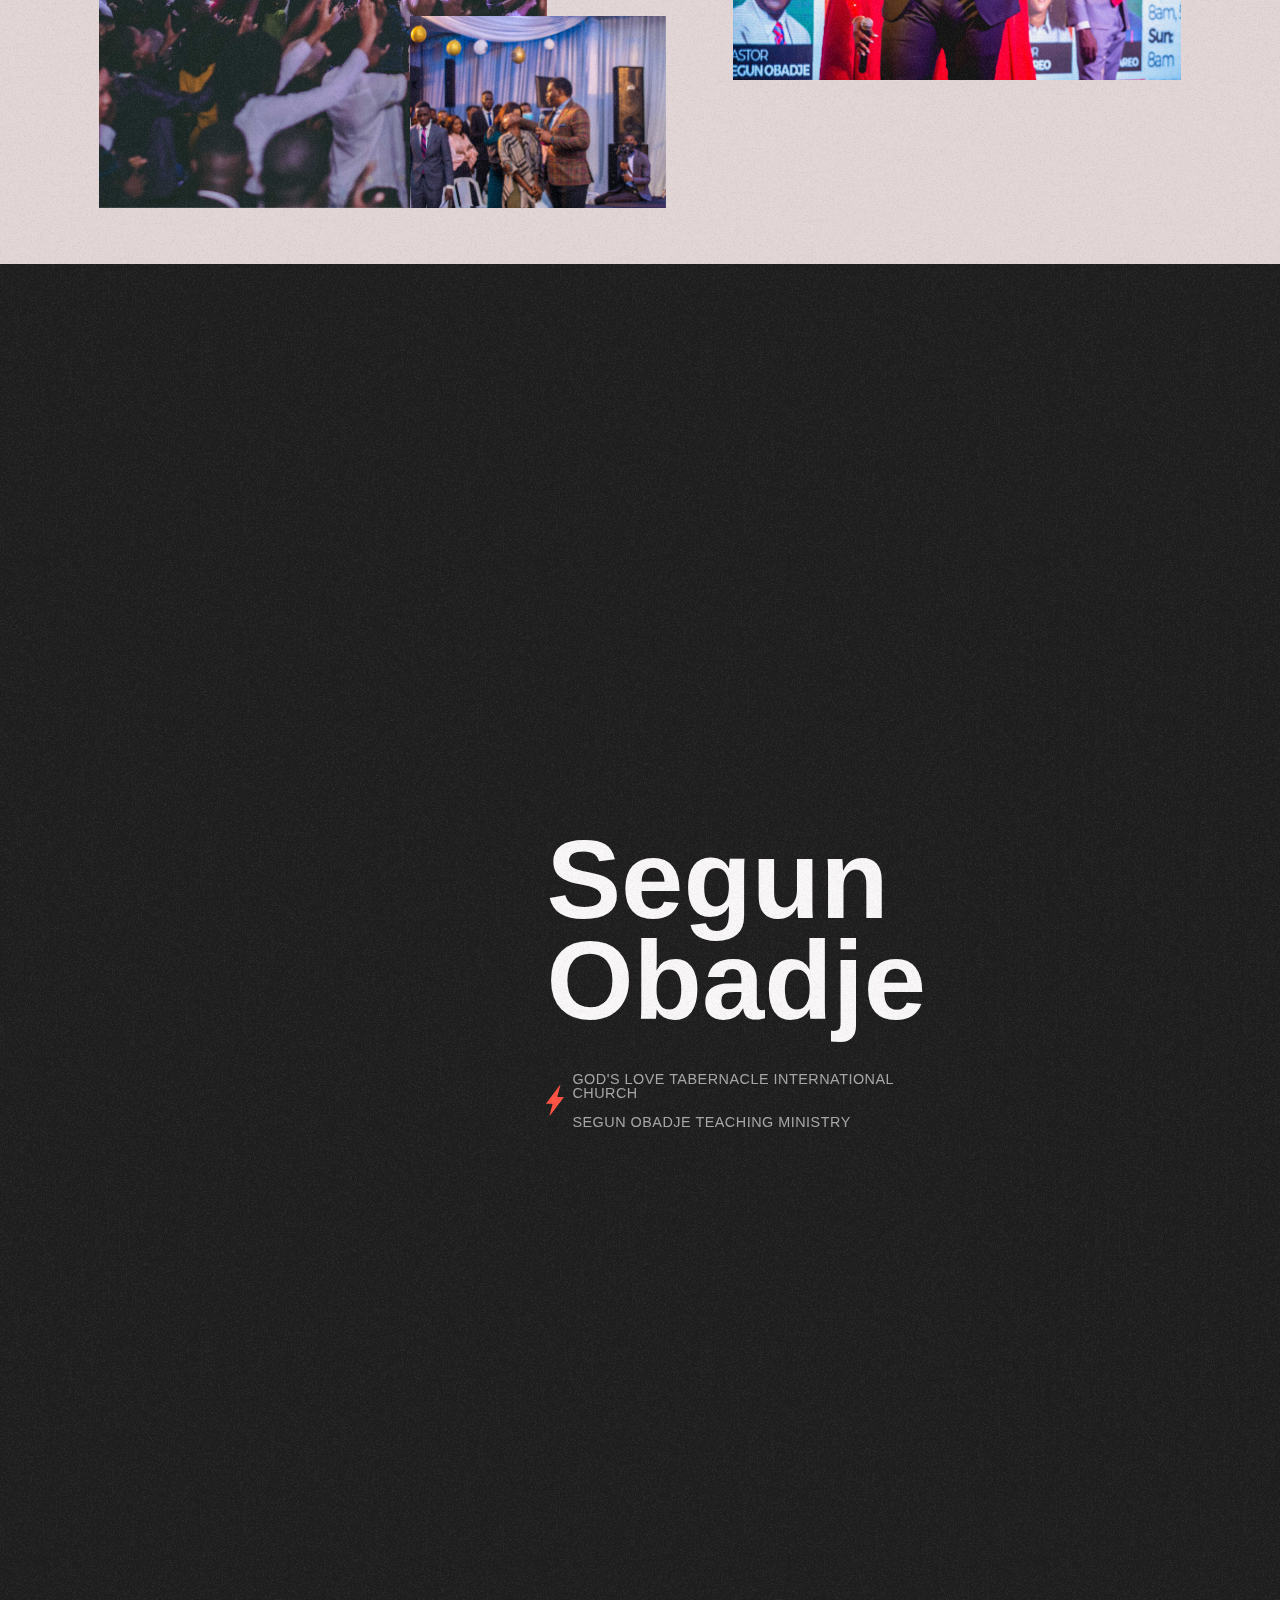
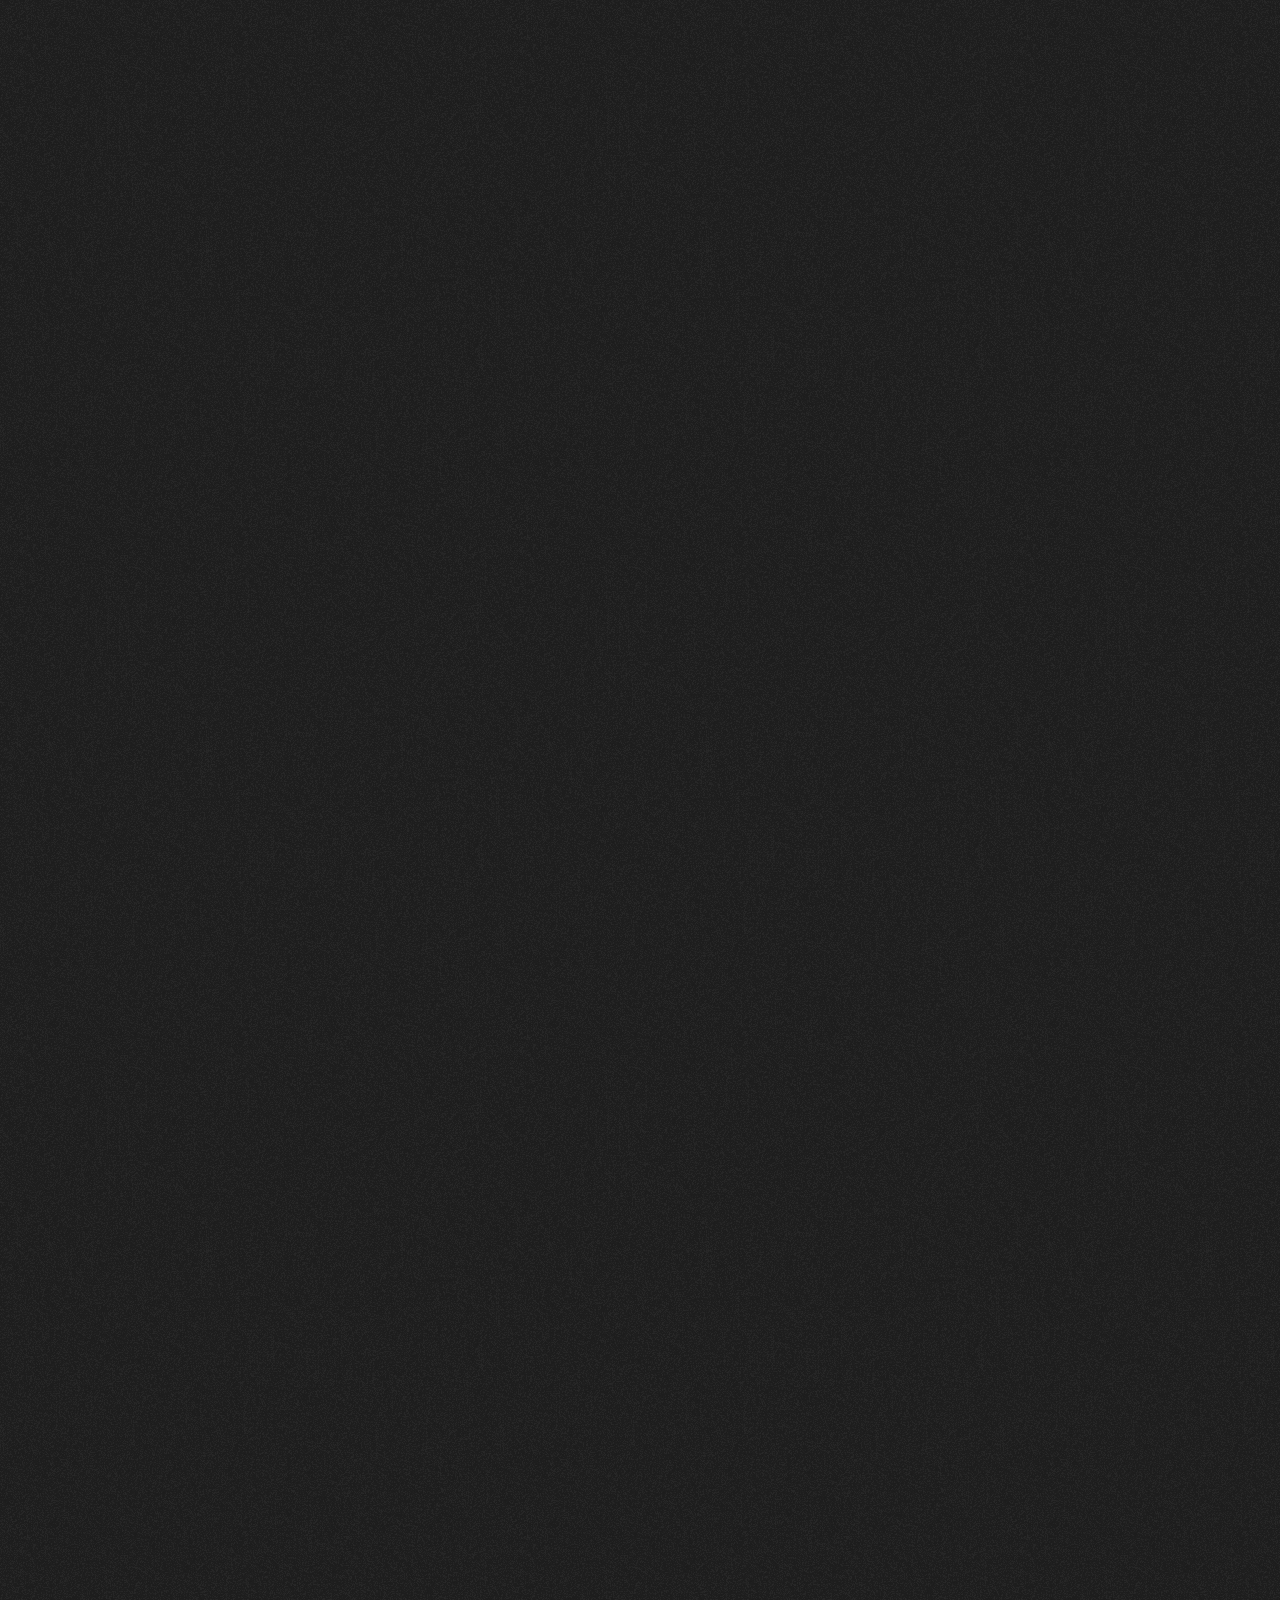
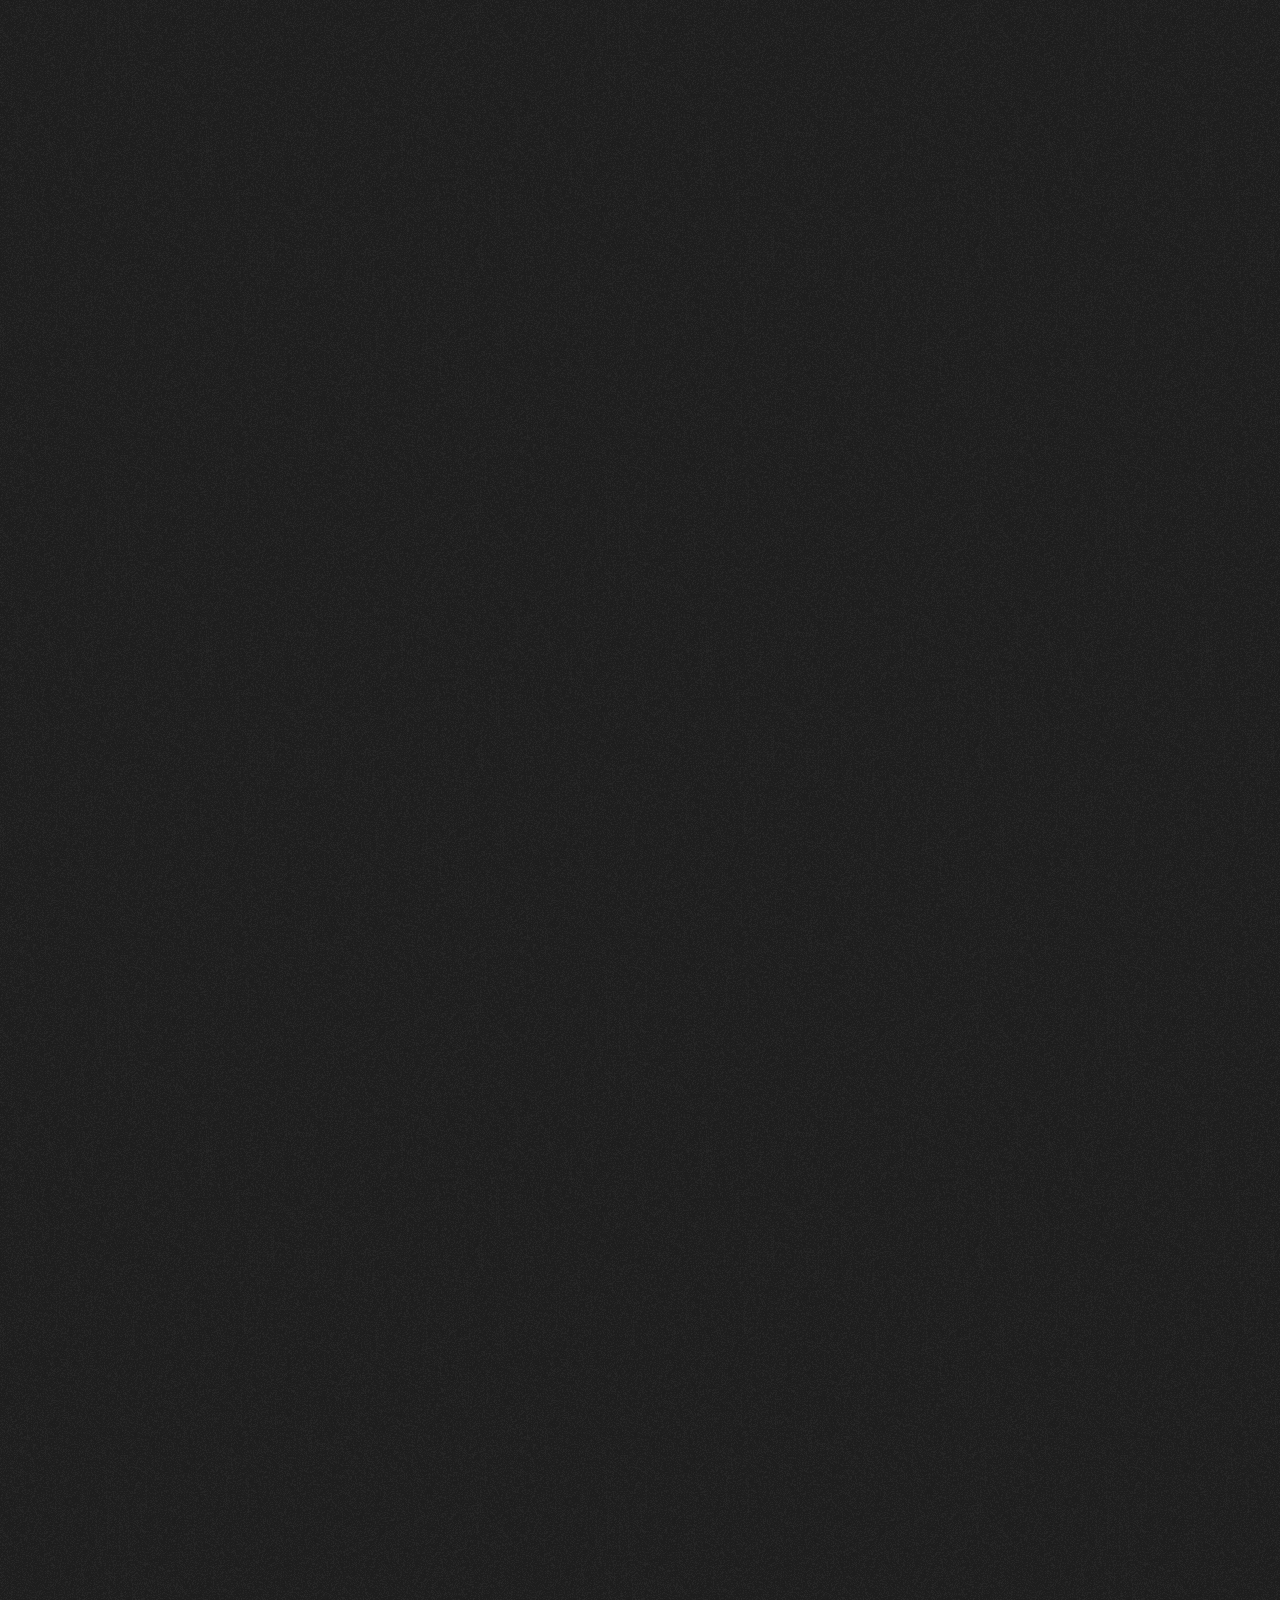
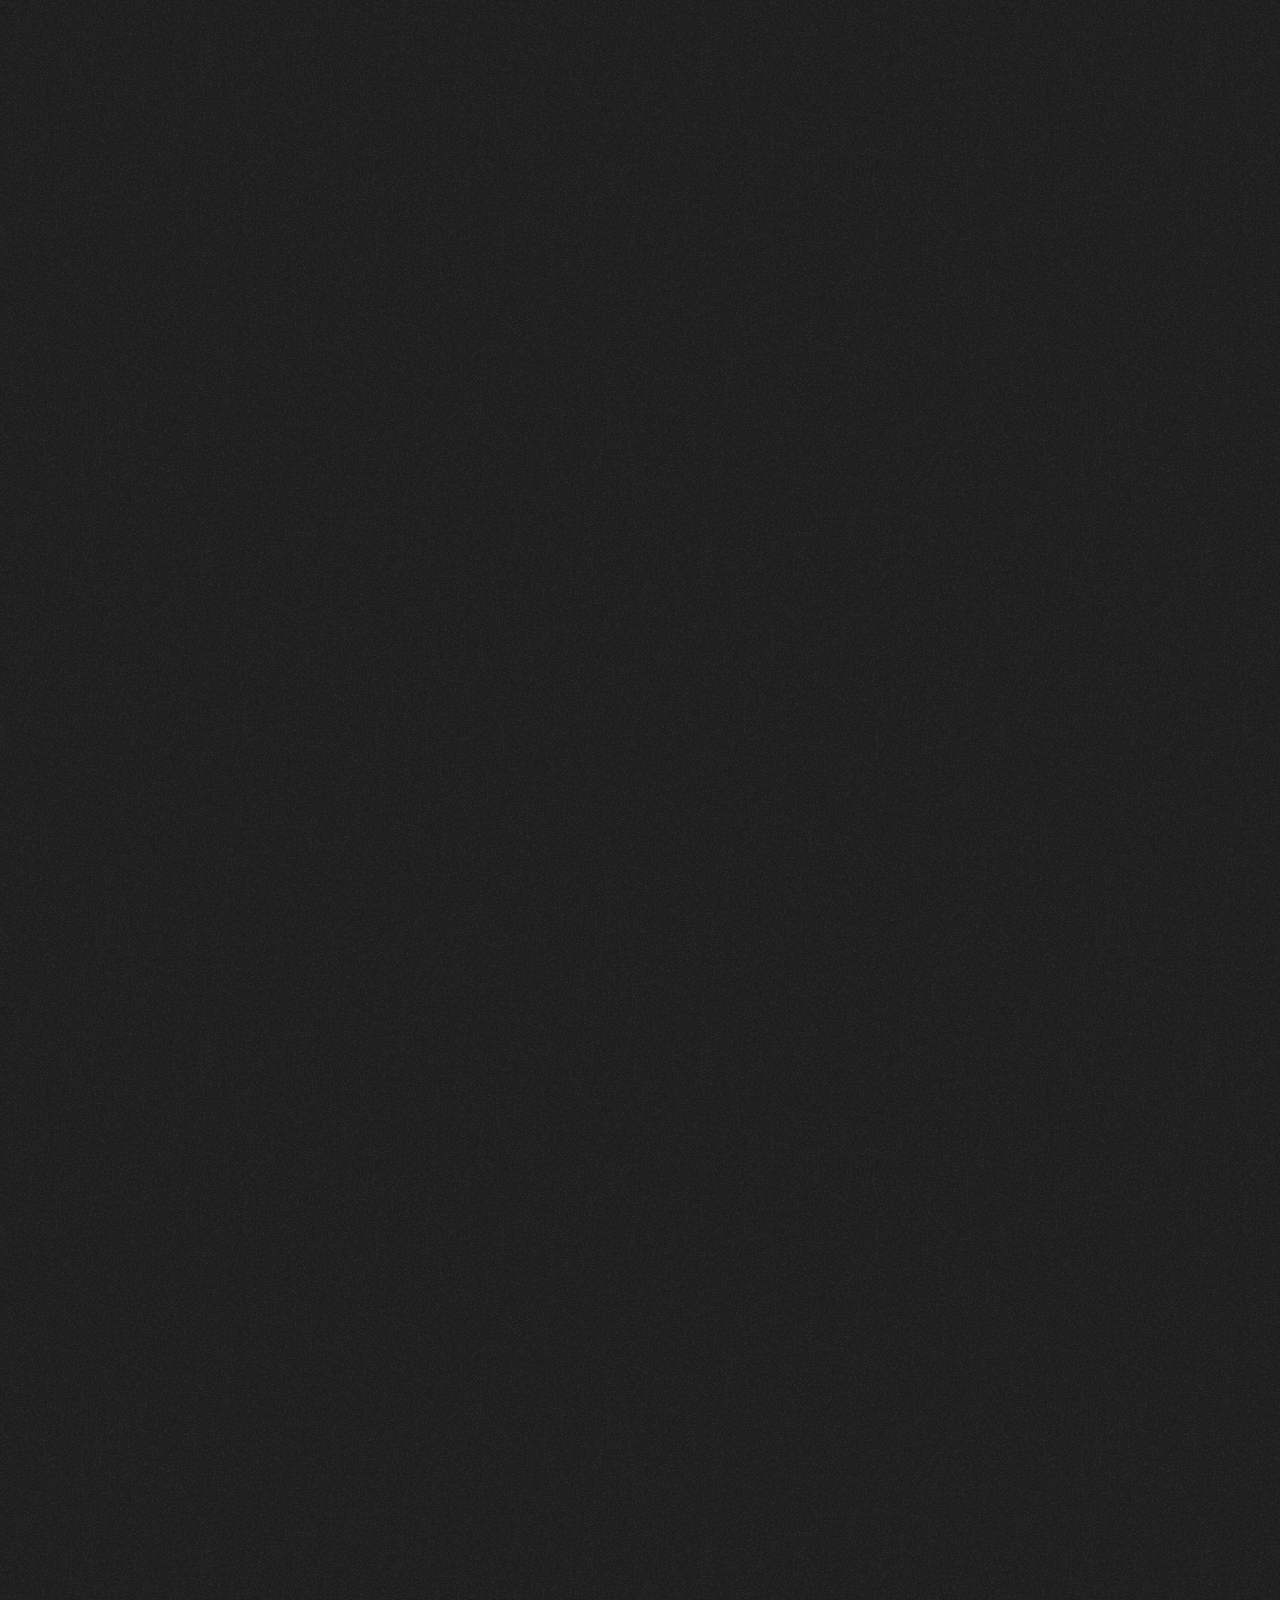
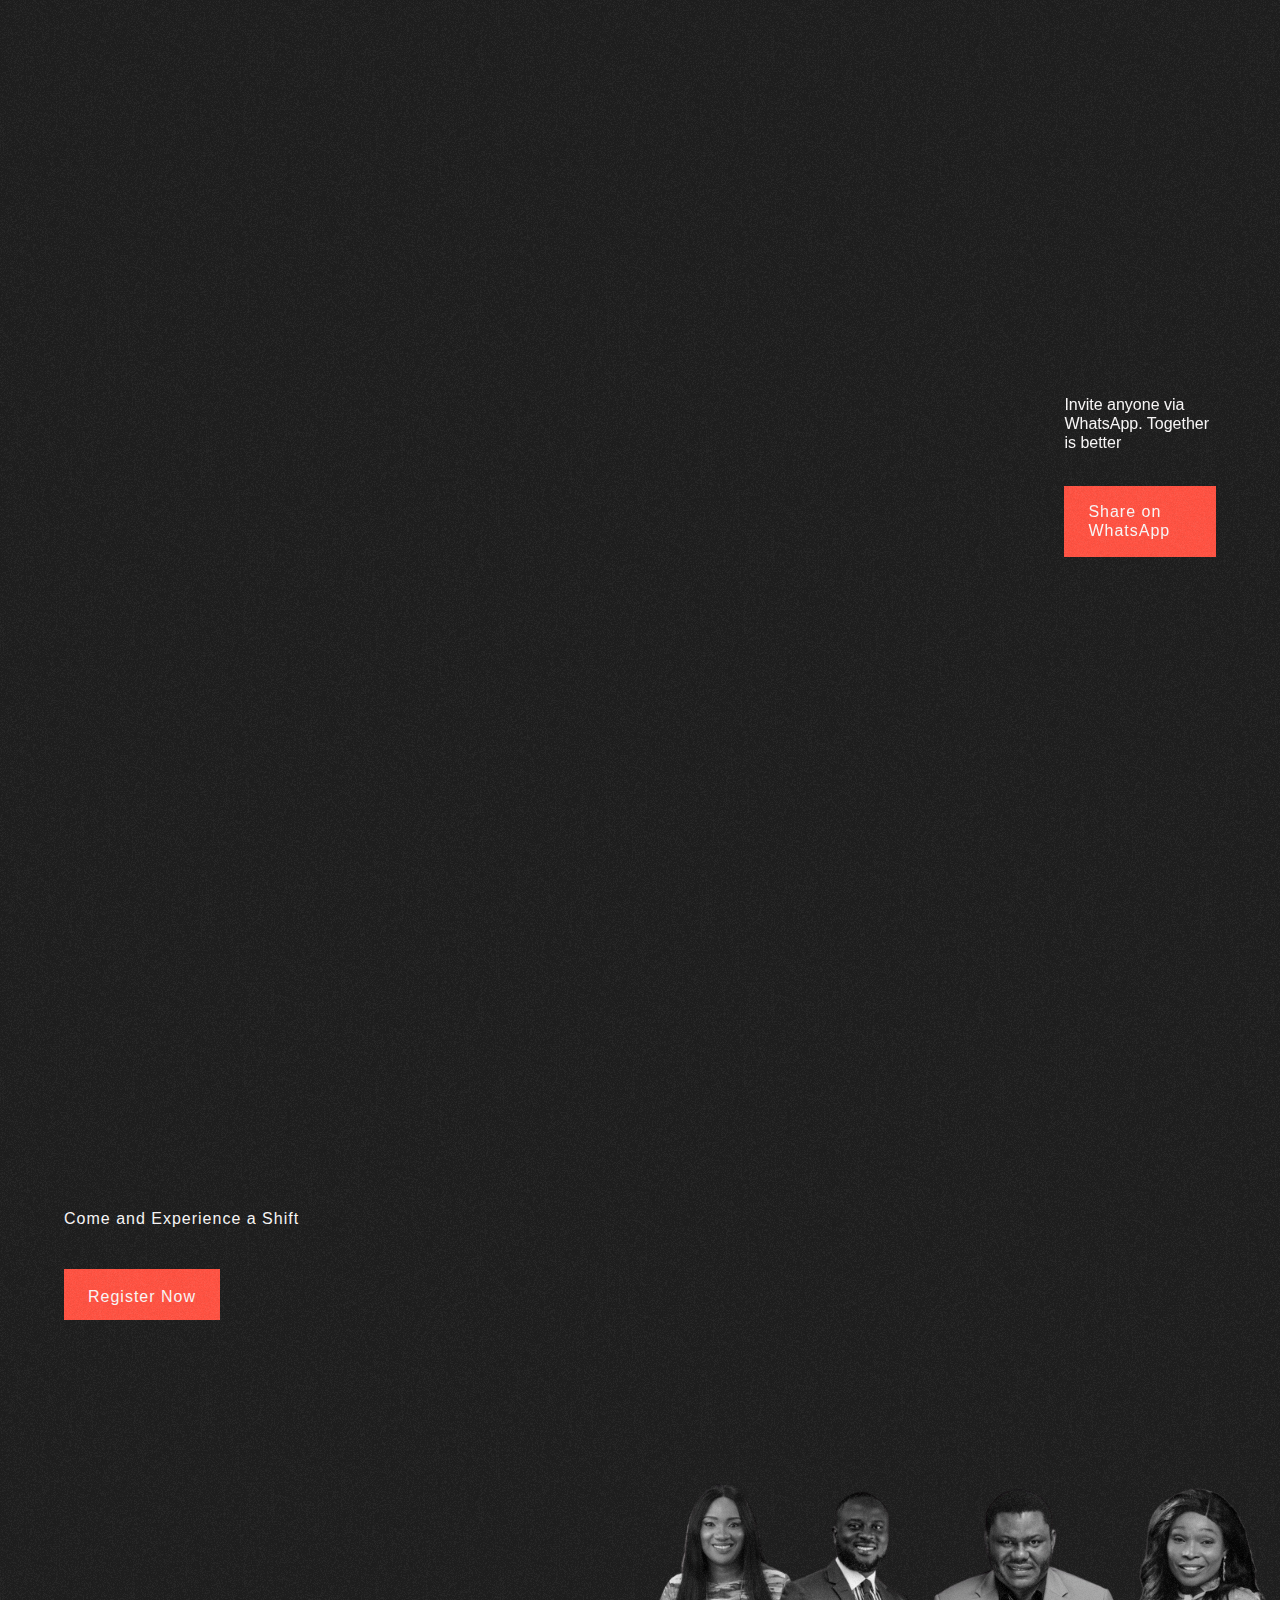
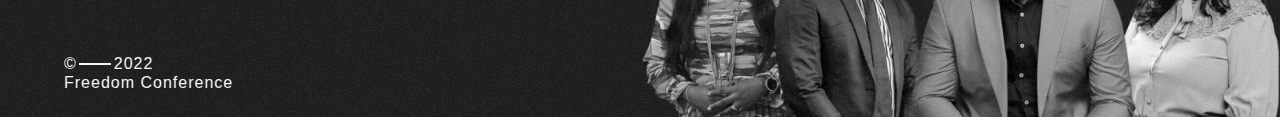
==== commit d43044ce: "missing file" ====
--- a/index.html
+++ b/index.html
@@ -382,7 +382,7 @@
 		
 	</div>
 
-	</div> -->
+	</div> 
 	<div class="section footer wf-section">
 		<div data-w-id="78716d4f-3a3c-9b8d-3d2e-4496e5b62f76" class="container on-top">
 			<div class="subheadline-flex">
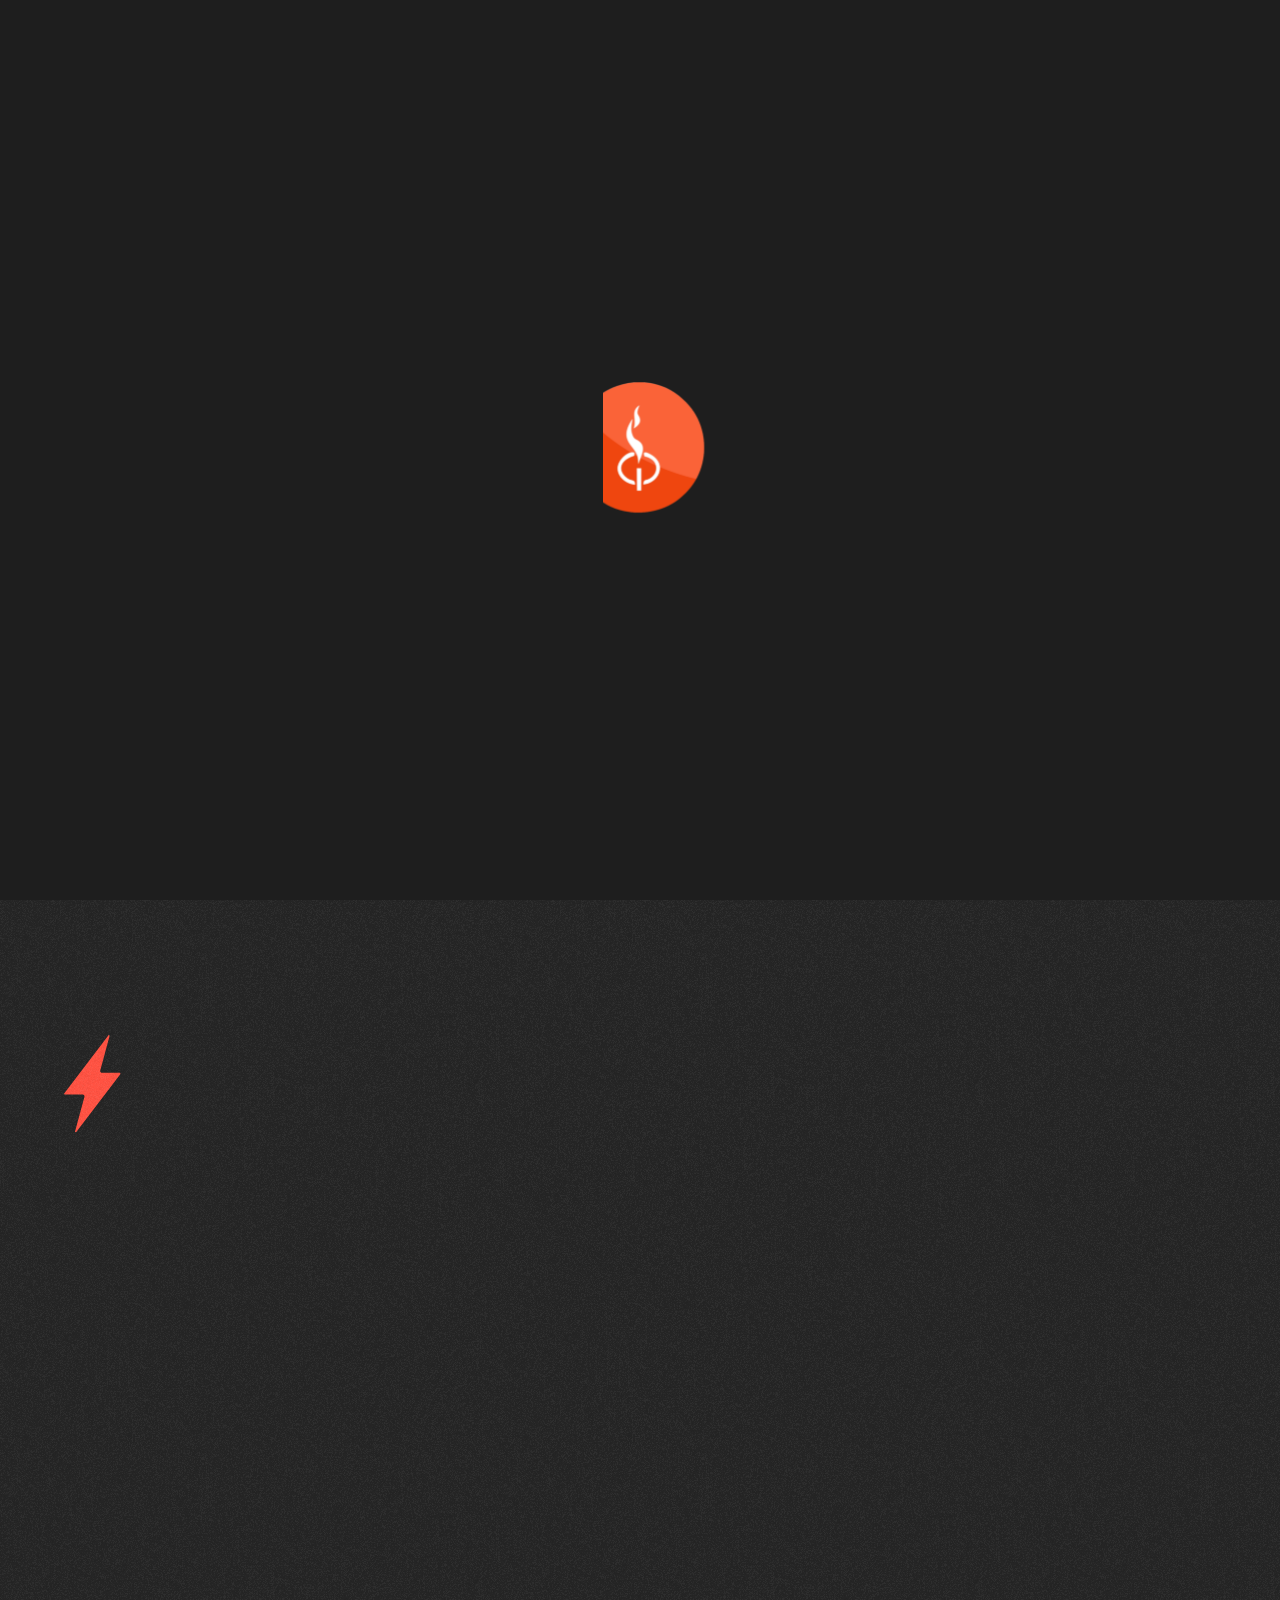
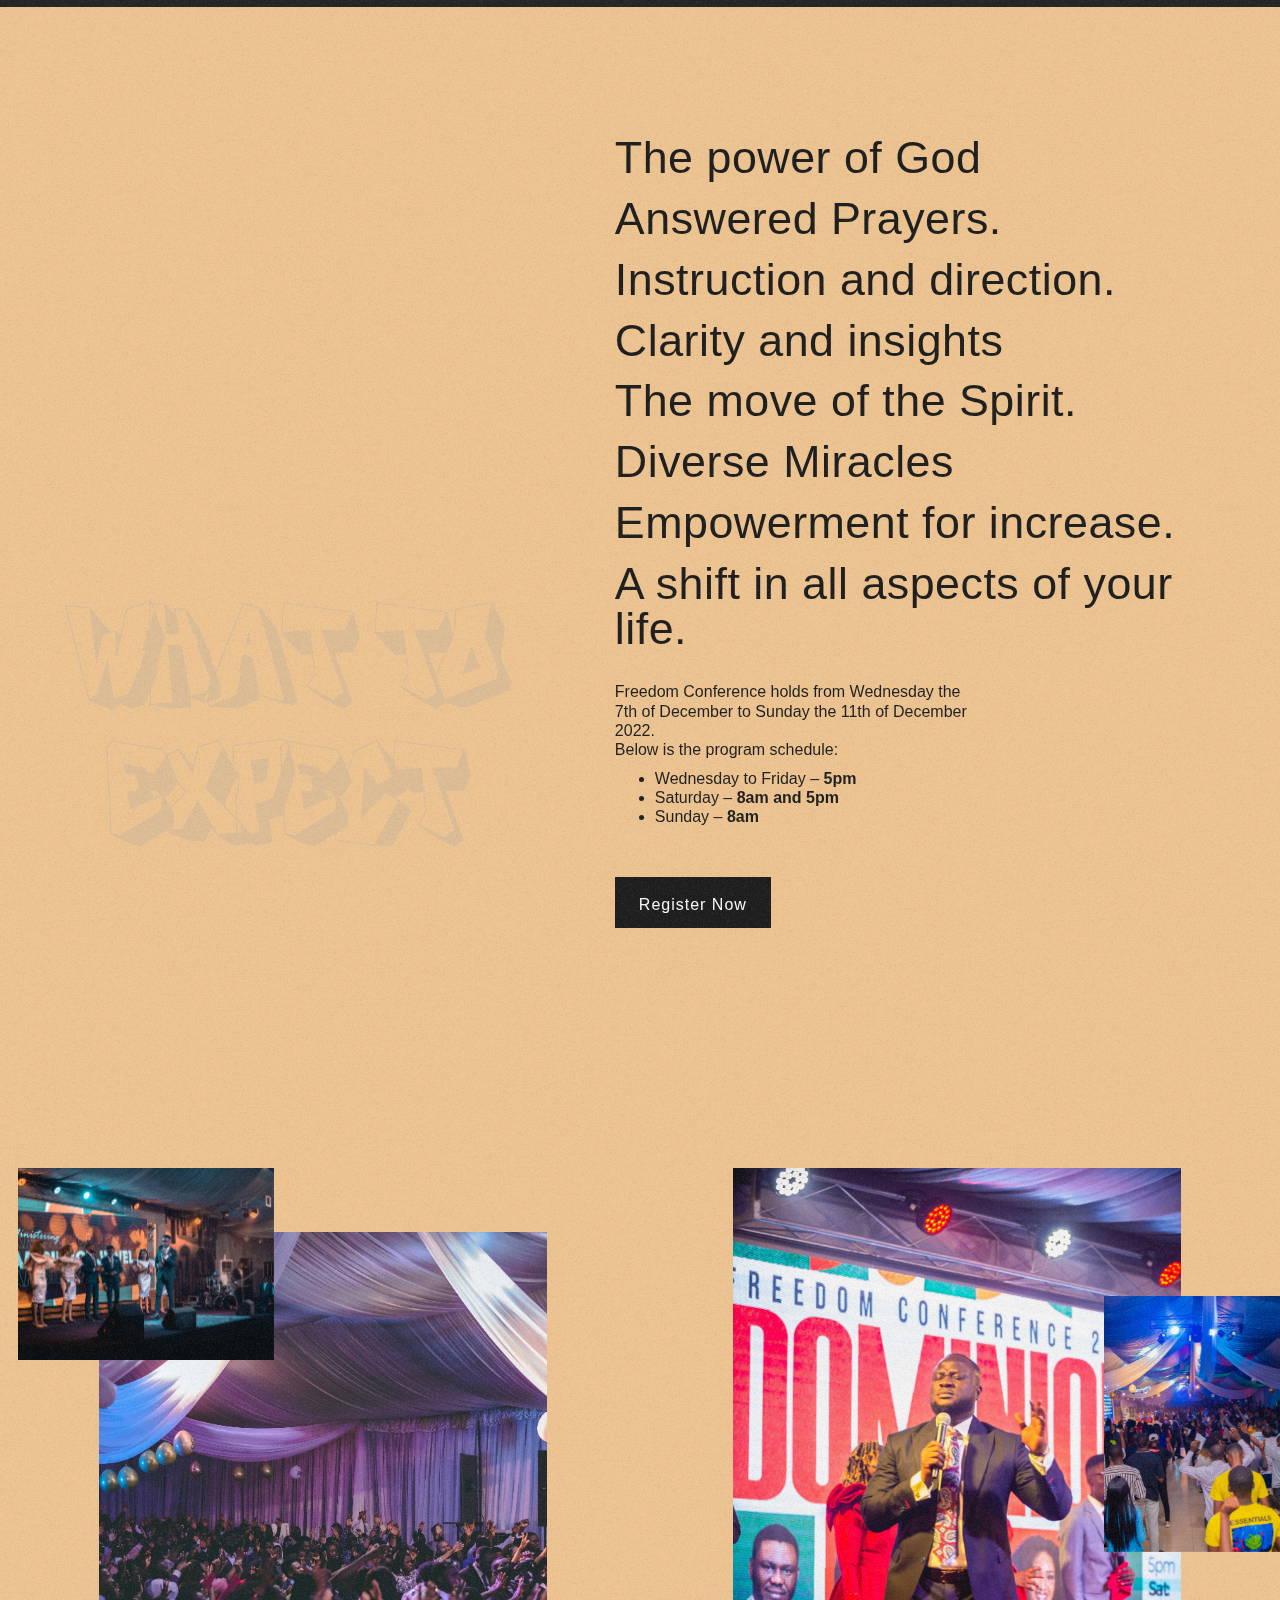
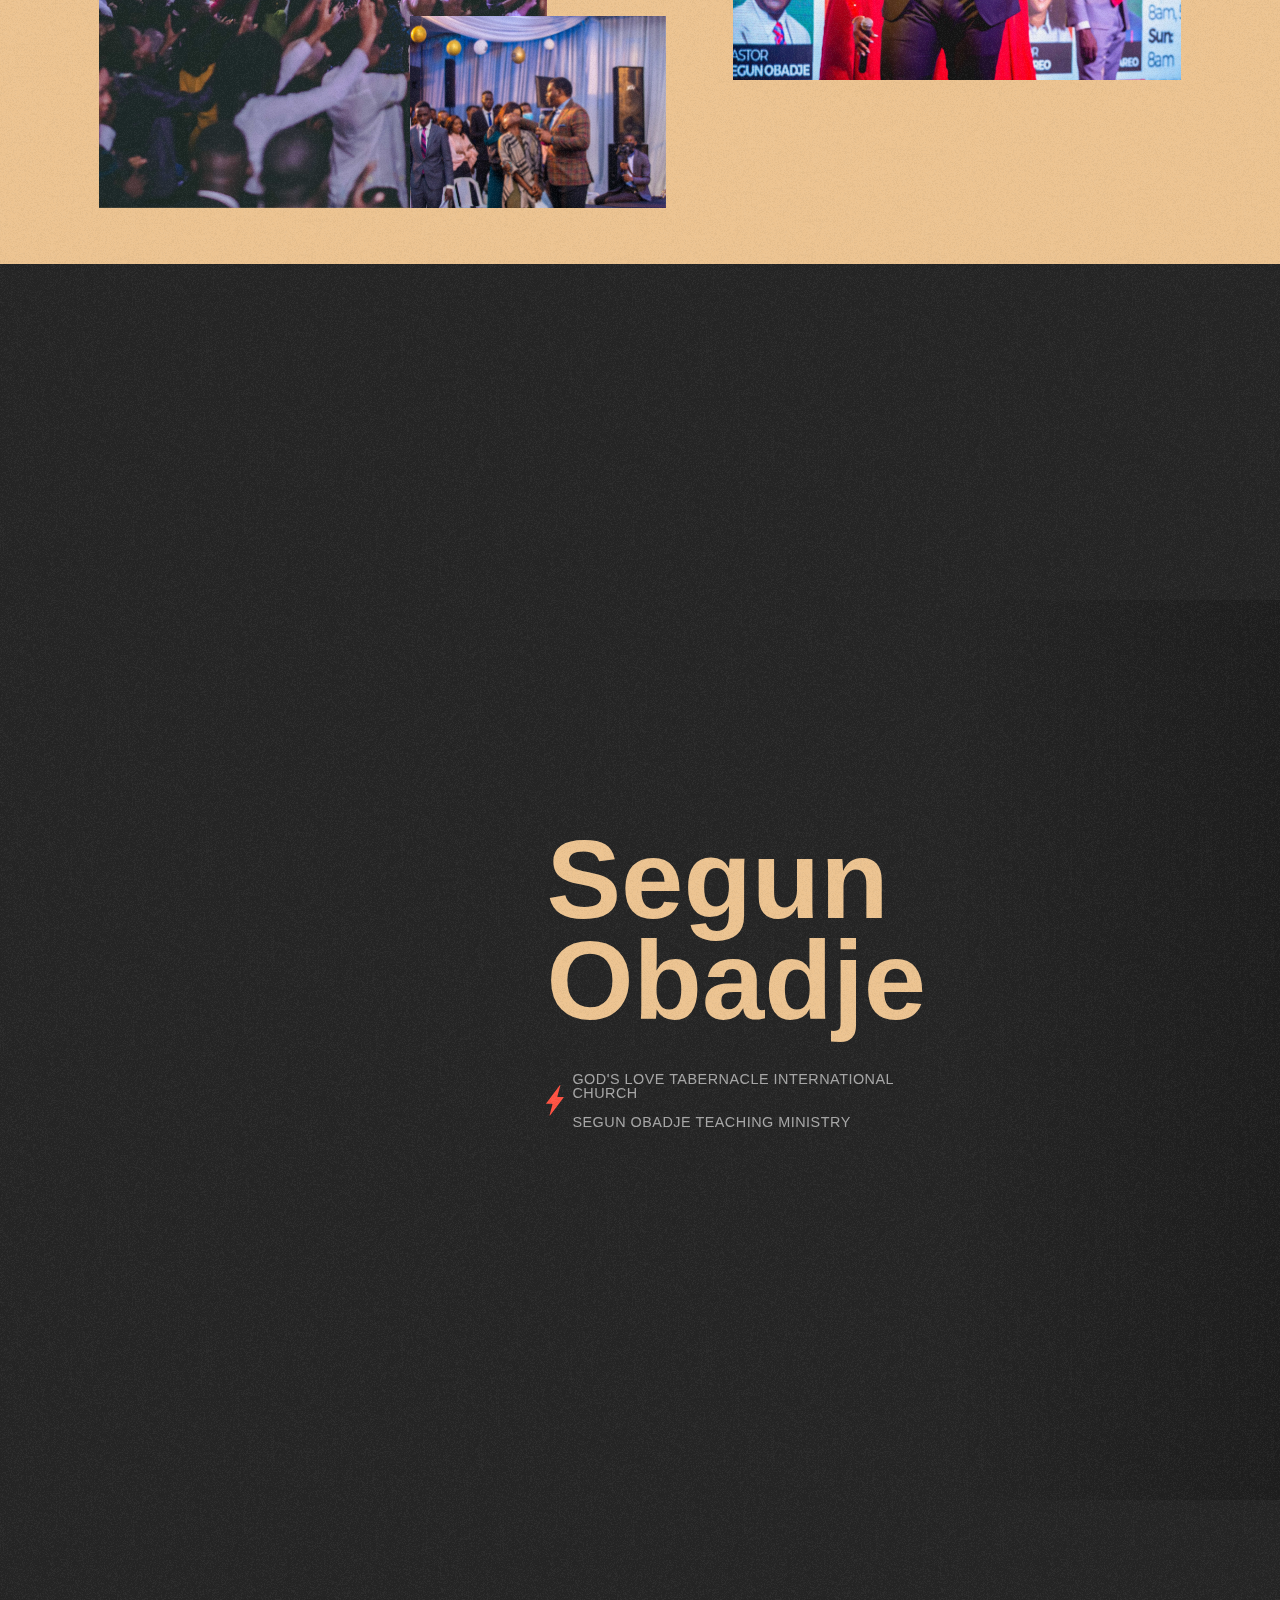
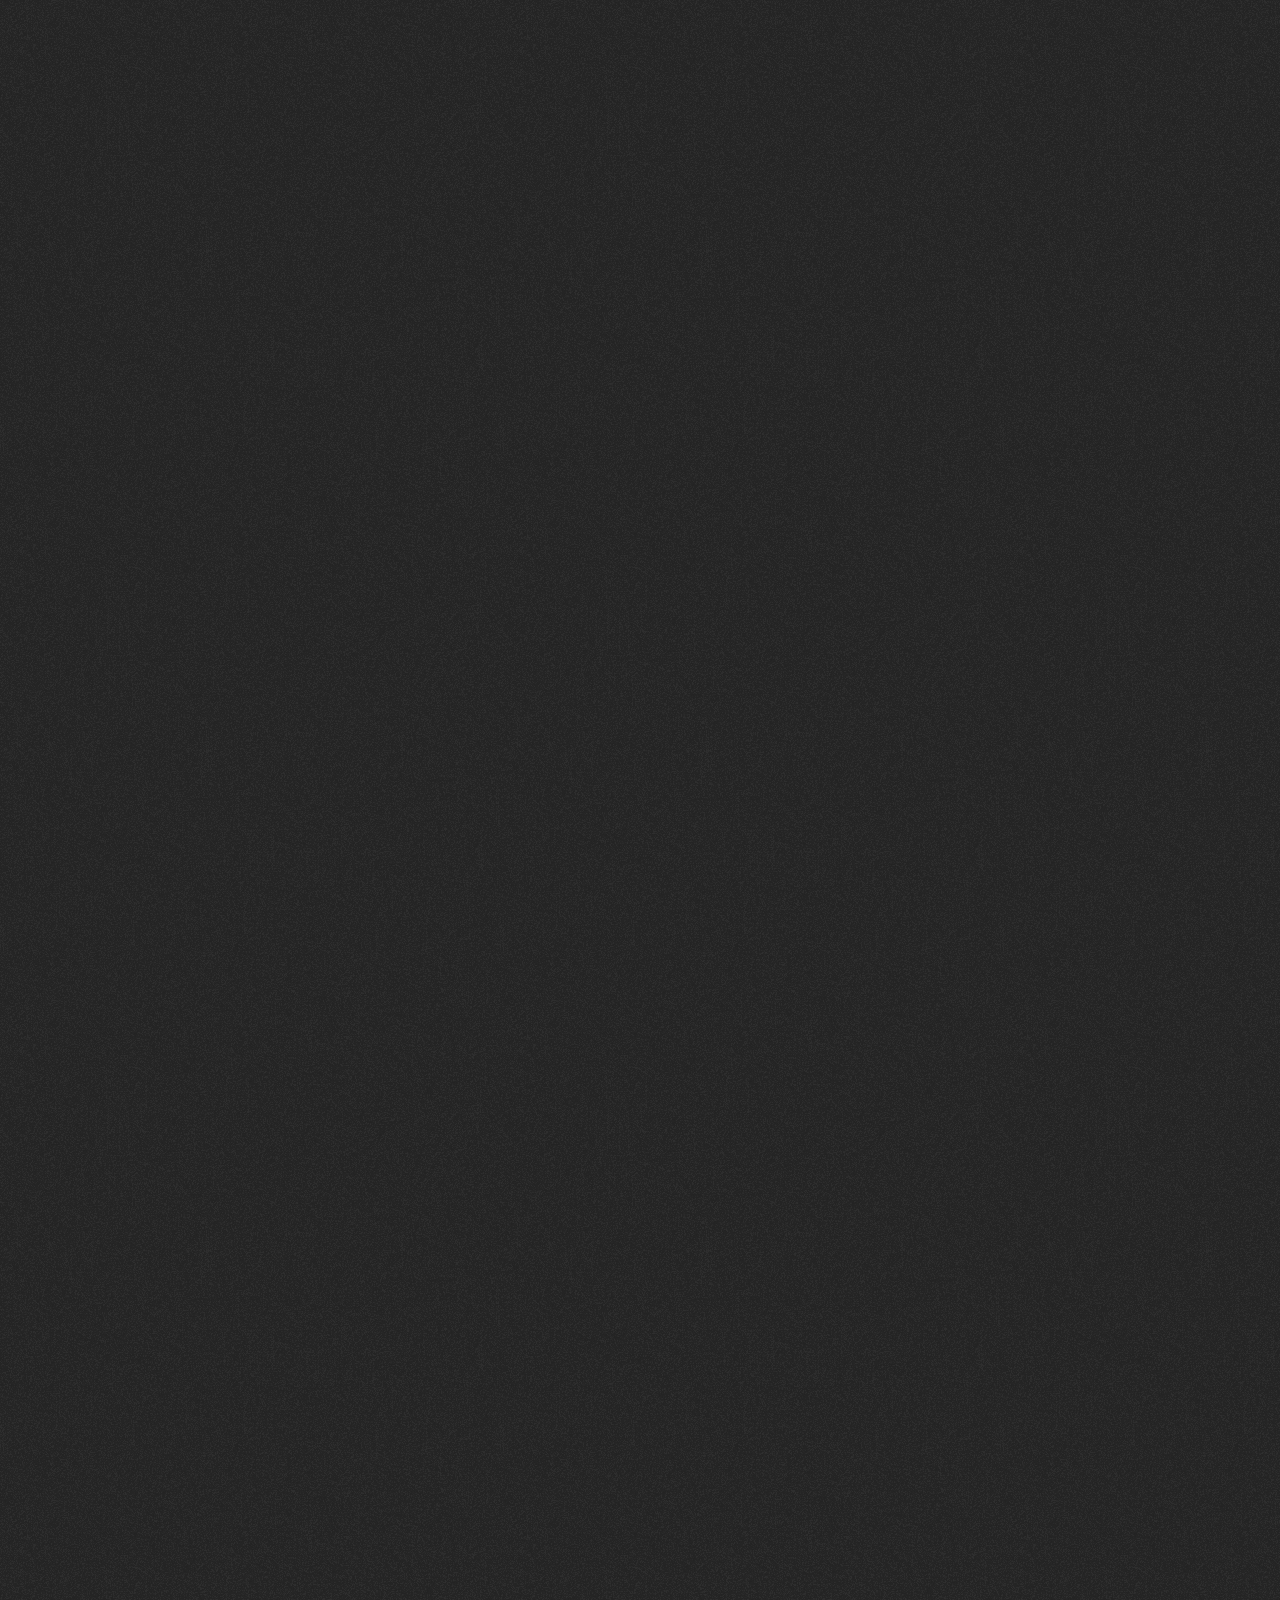
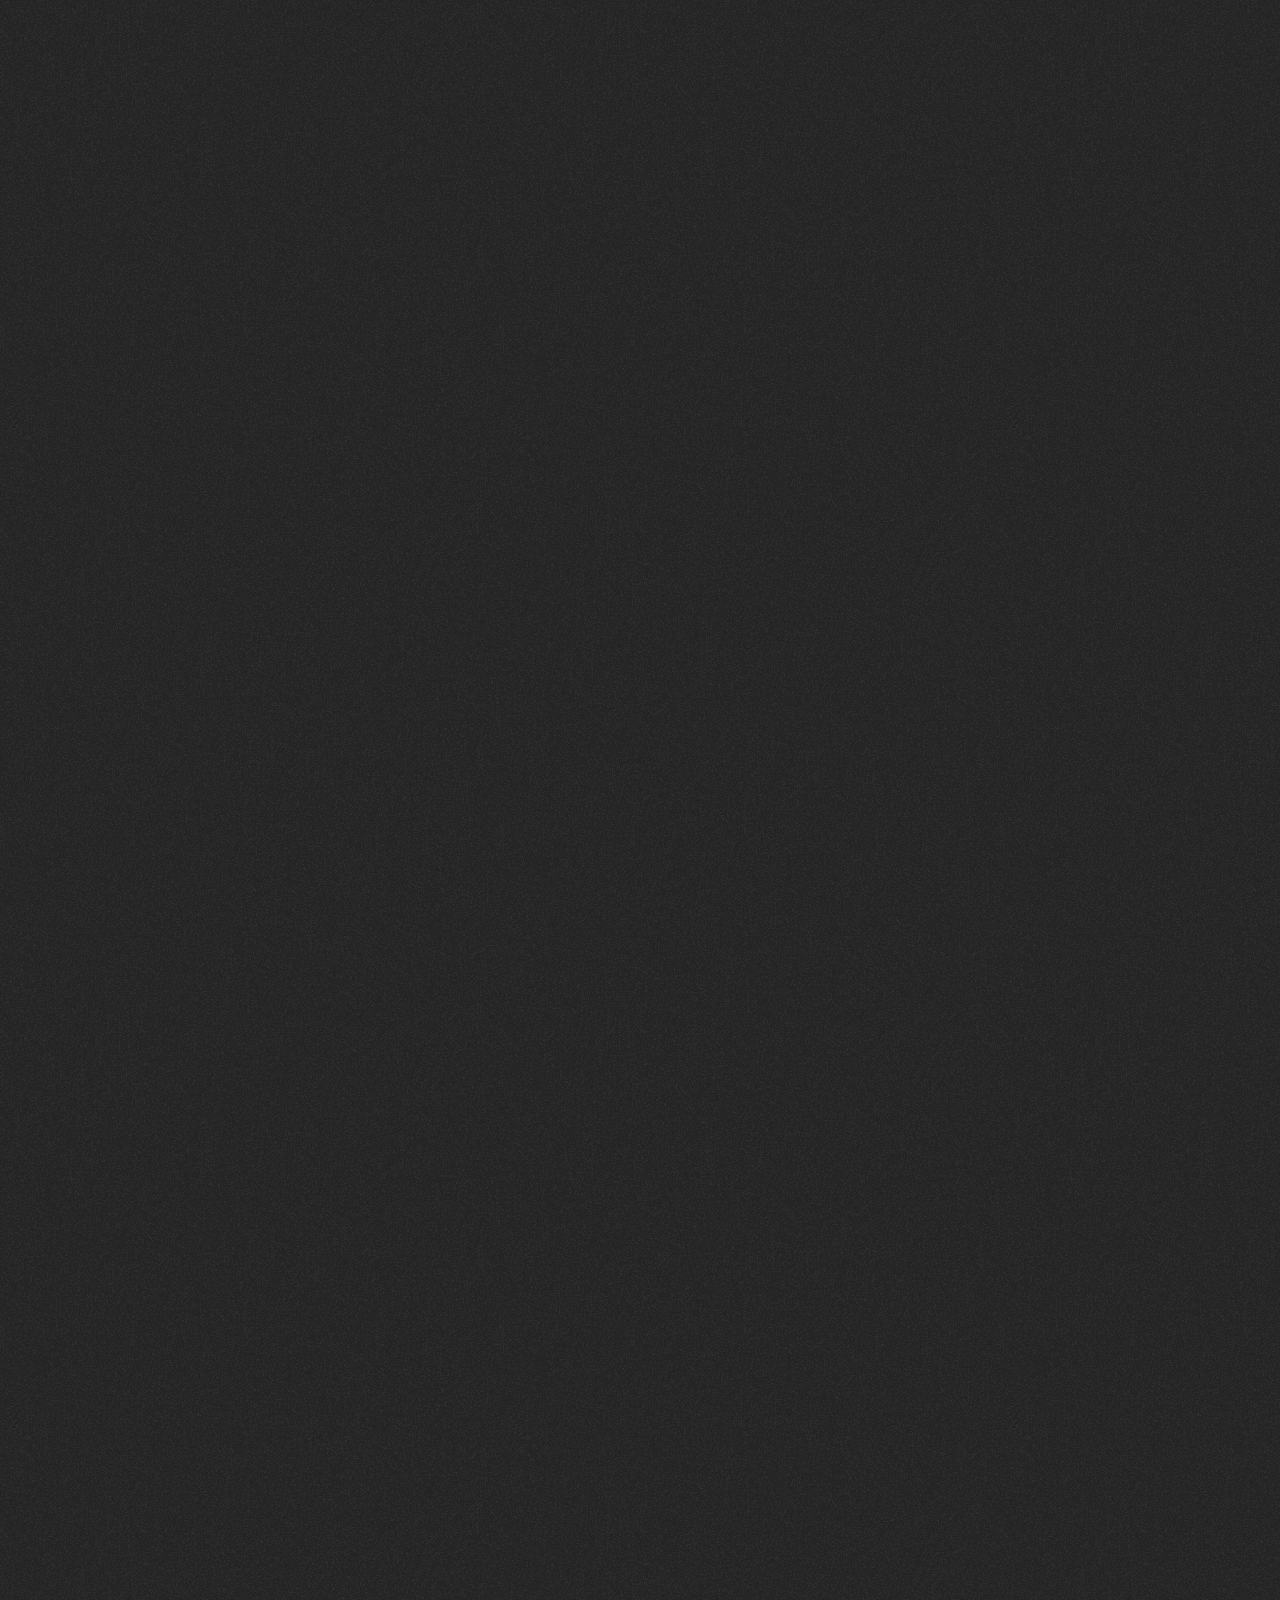
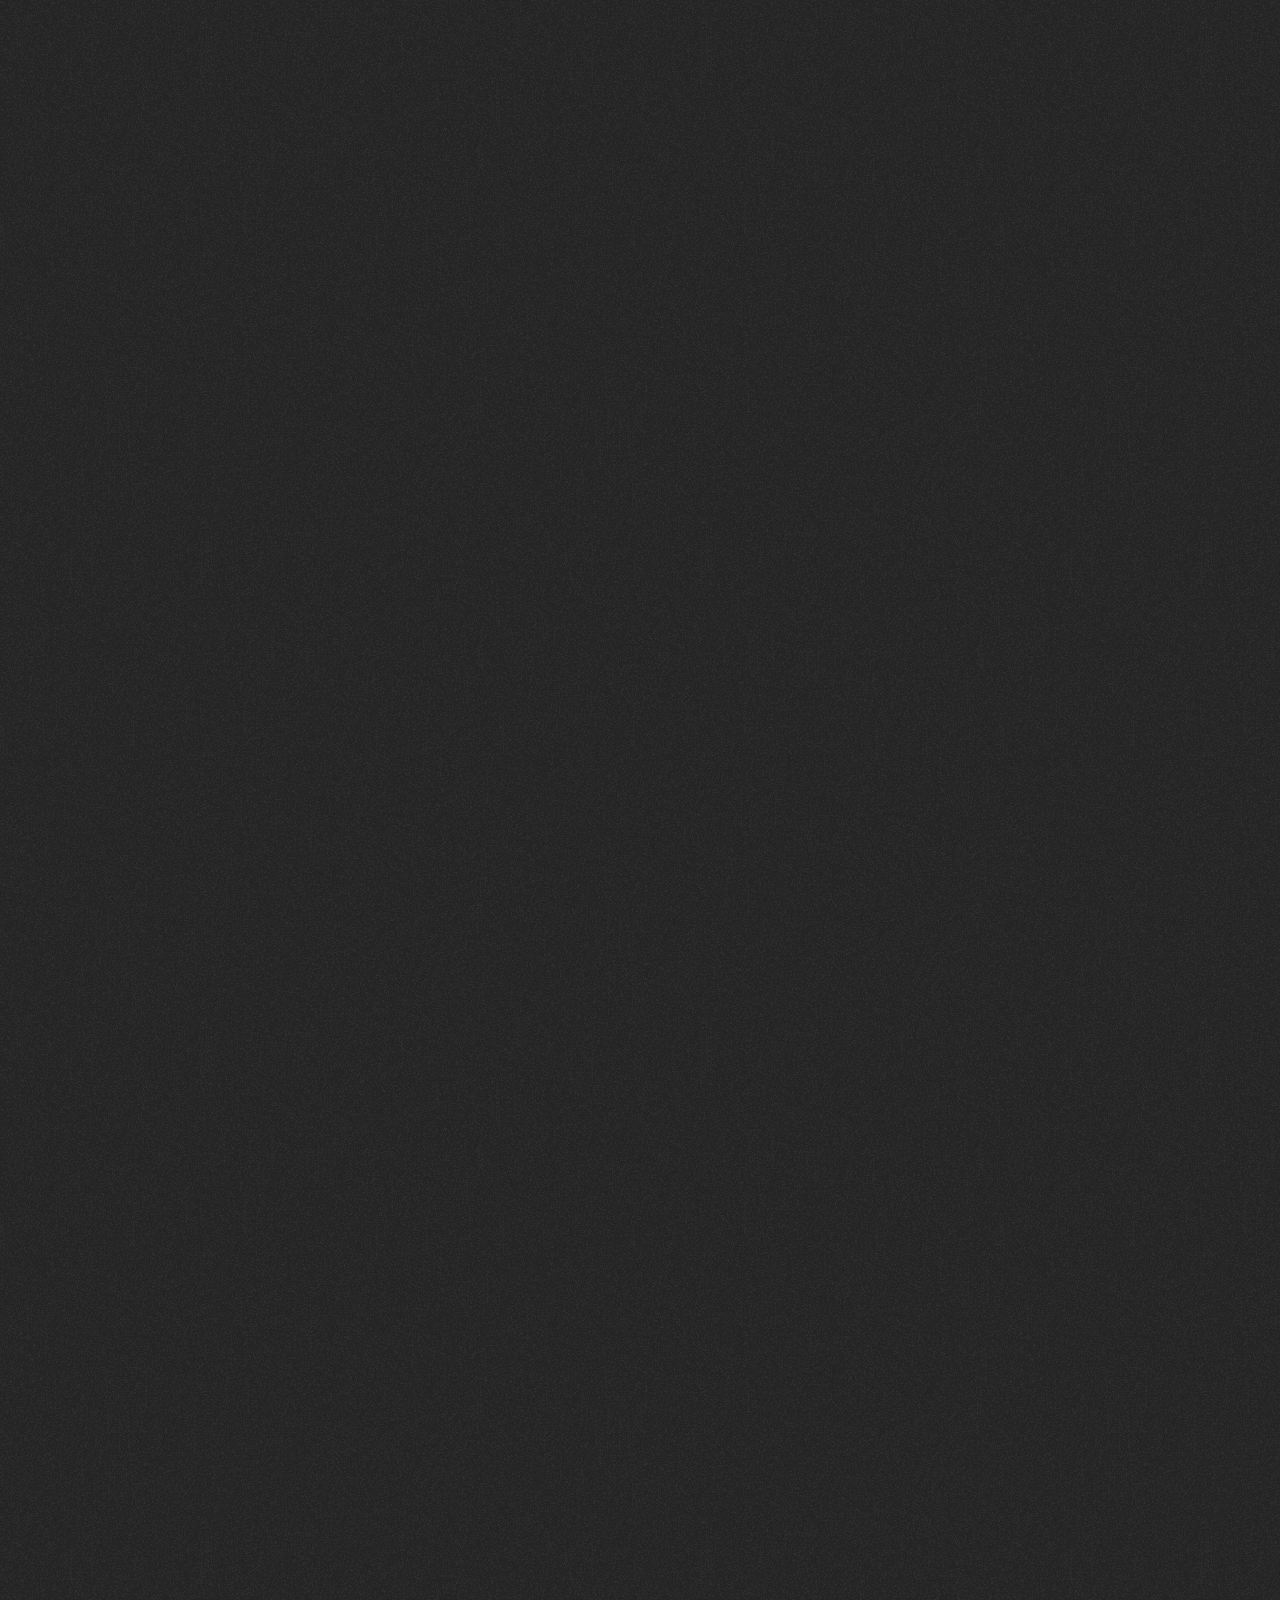
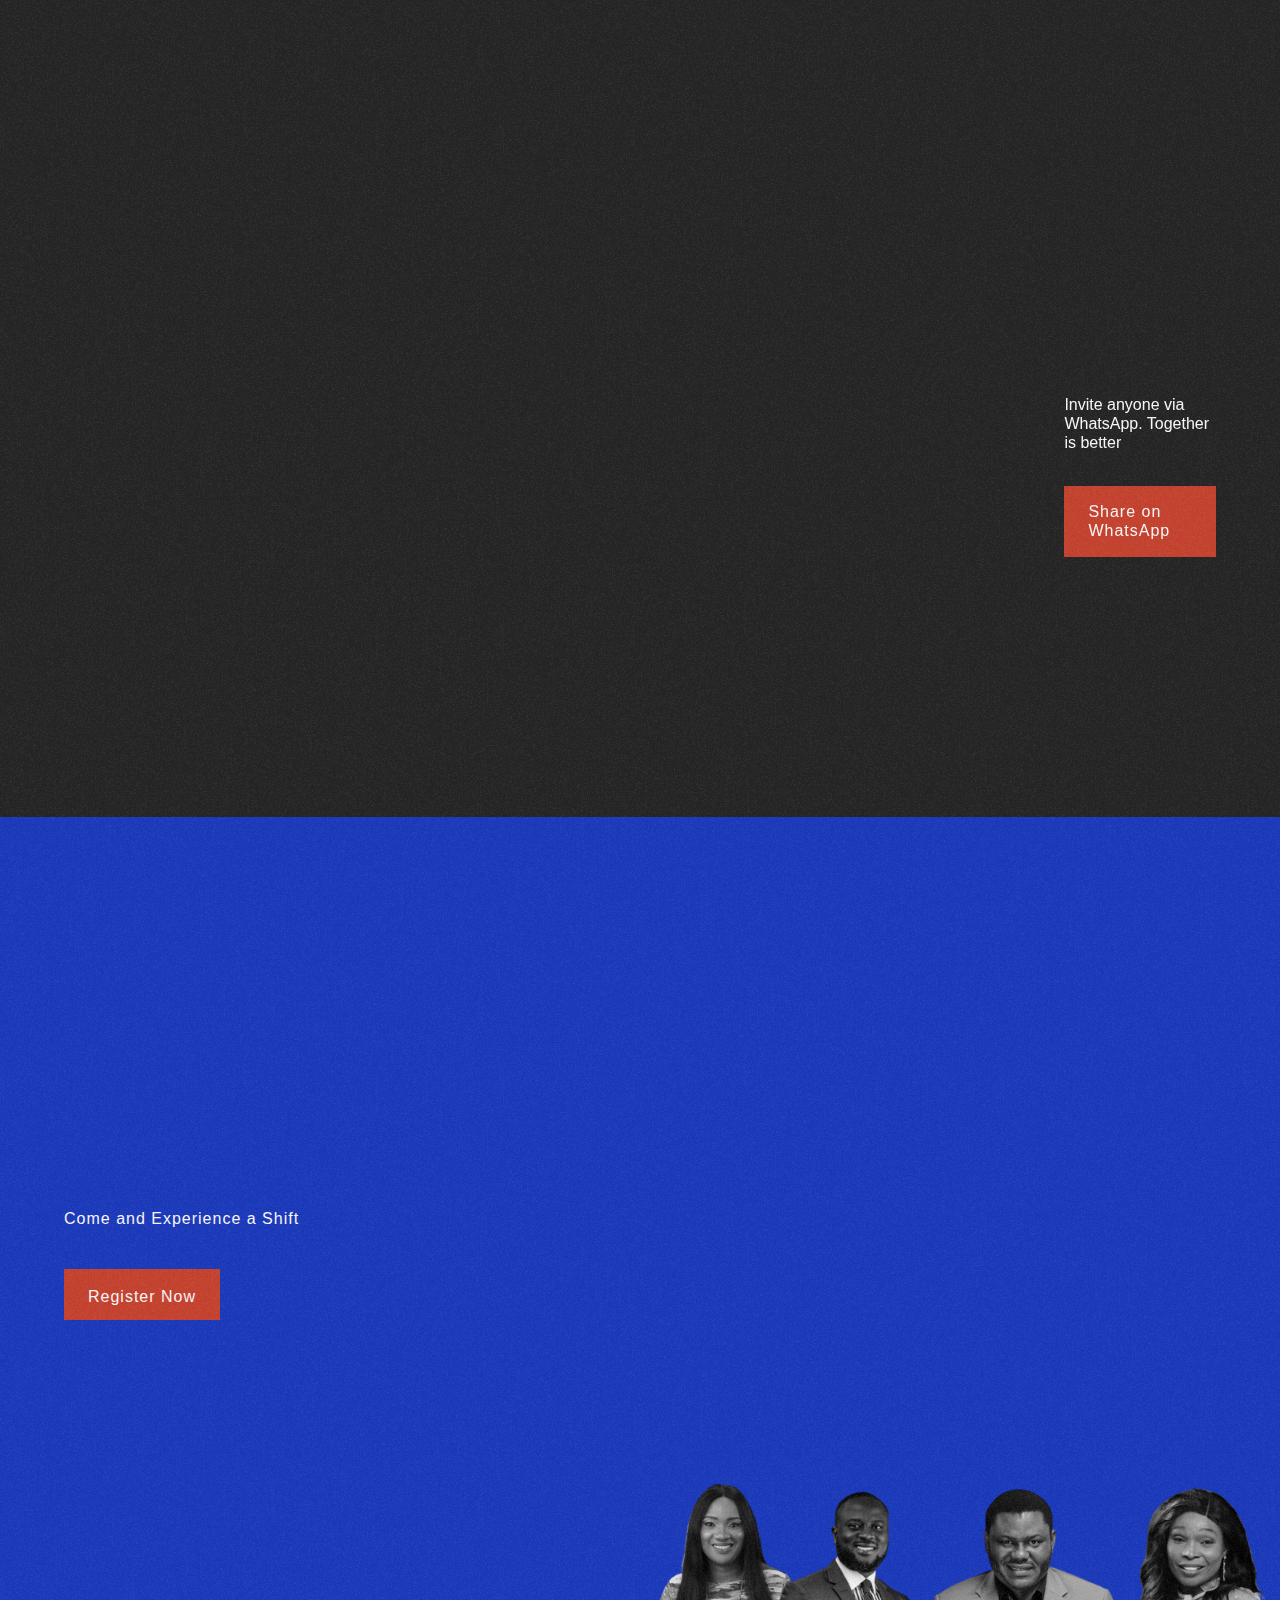
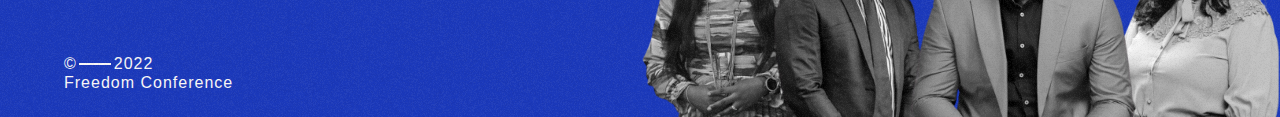
==== commit 229a3ee7: "hero image" ====
--- a/index.html
+++ b/index.html
@@ -154,7 +154,7 @@
 		
 		<div  class="hero-video w-background-video w-background-video-atom">
 			
-			<video id="4ca7fae9-d019-01ac-3938-13a4edb640c7-video" autoplay="" loop="" style="background-image:url(../uploads-ssl.webflow.com/images/hero.png)" muted="" playsinline="" data-wf-ignore="true" data-object-fit="cover">
+			<video id="4ca7fae9-d019-01ac-3938-13a4edb640c7-video" autoplay="" loop="" style="background-image:url(../uploads-ssl.webflow.com/images/heroo.jpg)" muted="" playsinline="" data-wf-ignore="true" data-object-fit="cover">
 				
 			</video> 
 			
--- a/uploads-ssl.webflow.com/6283c236475ca51c143da7f1/css/hunteryeanyf3.webflow.def503e9b.min.css
+++ b/uploads-ssl.webflow.com/6283c236475ca51c143da7f1/css/hunteryeanyf3.webflow.def503e9b.min.css
@@ -2208,7 +2208,8 @@
 body {
   margin: 0;
   min-height: 100%;
-  background-color: #1e1e1e;
+  background-color: #252525;
+
   font-family: 'Gt america', sans-serif;
   color: #f9f7f7;
   font-size: 16px;
@@ -2310,7 +2311,8 @@
   font-family: Epilogue, sans-serif;
   font-size: 1rem;
   font-weight: 400;
-  letter-spacing: 1px
+  letter-spacing: 1px;
+
 }
 
 .text-tagline._2 {
@@ -2595,7 +2597,7 @@
 }
 
 .section.is--light {
-  background-color: #e3d6d6;
+  background-color: #EDC491;
   color: #1e1e1e
 }
 
@@ -2618,7 +2620,7 @@
 }
 
 .section.footer {
-  background-color: #1e1e1e;
+  background-color: #1B39BB;
   color: #f9f7f7
 }
 
@@ -2678,7 +2680,8 @@
   font-family: Vanguardcf, sans-serif;
   font-size: 7rem;
   line-height: .9;
-  font-weight: 700
+  font-weight: 700;
+  color: #EDC491
 }
 
 .text-lg.text-span02.larger,
@@ -2775,13 +2778,13 @@
 }
 
 .button.red {
-  background-color: #ff5242;
+  background-color: #C5422F;
   -webkit-transition: background-color .2s;
   transition: background-color .2s
 }
 
 .button.red:hover {
-  background-color: #cd3832
+  background-color: #DD871C
 }
 
 .gallery-container {
